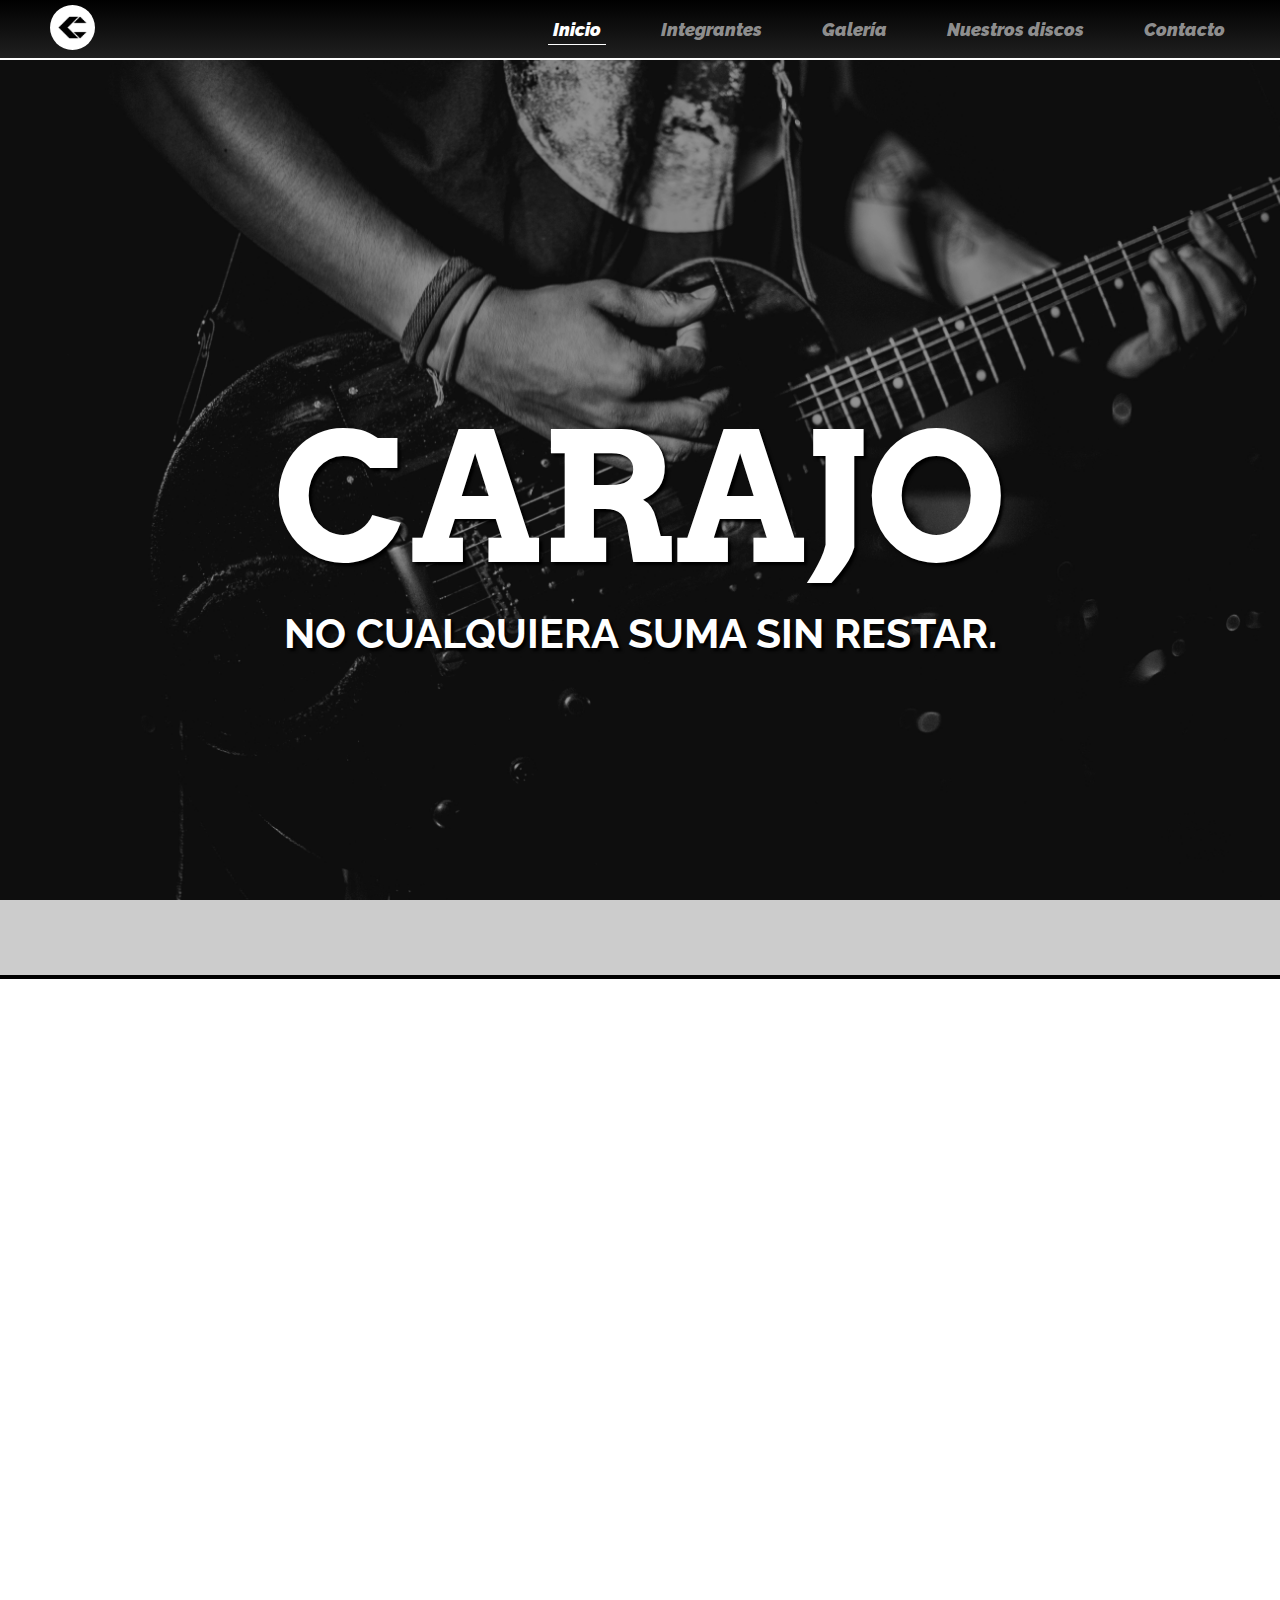
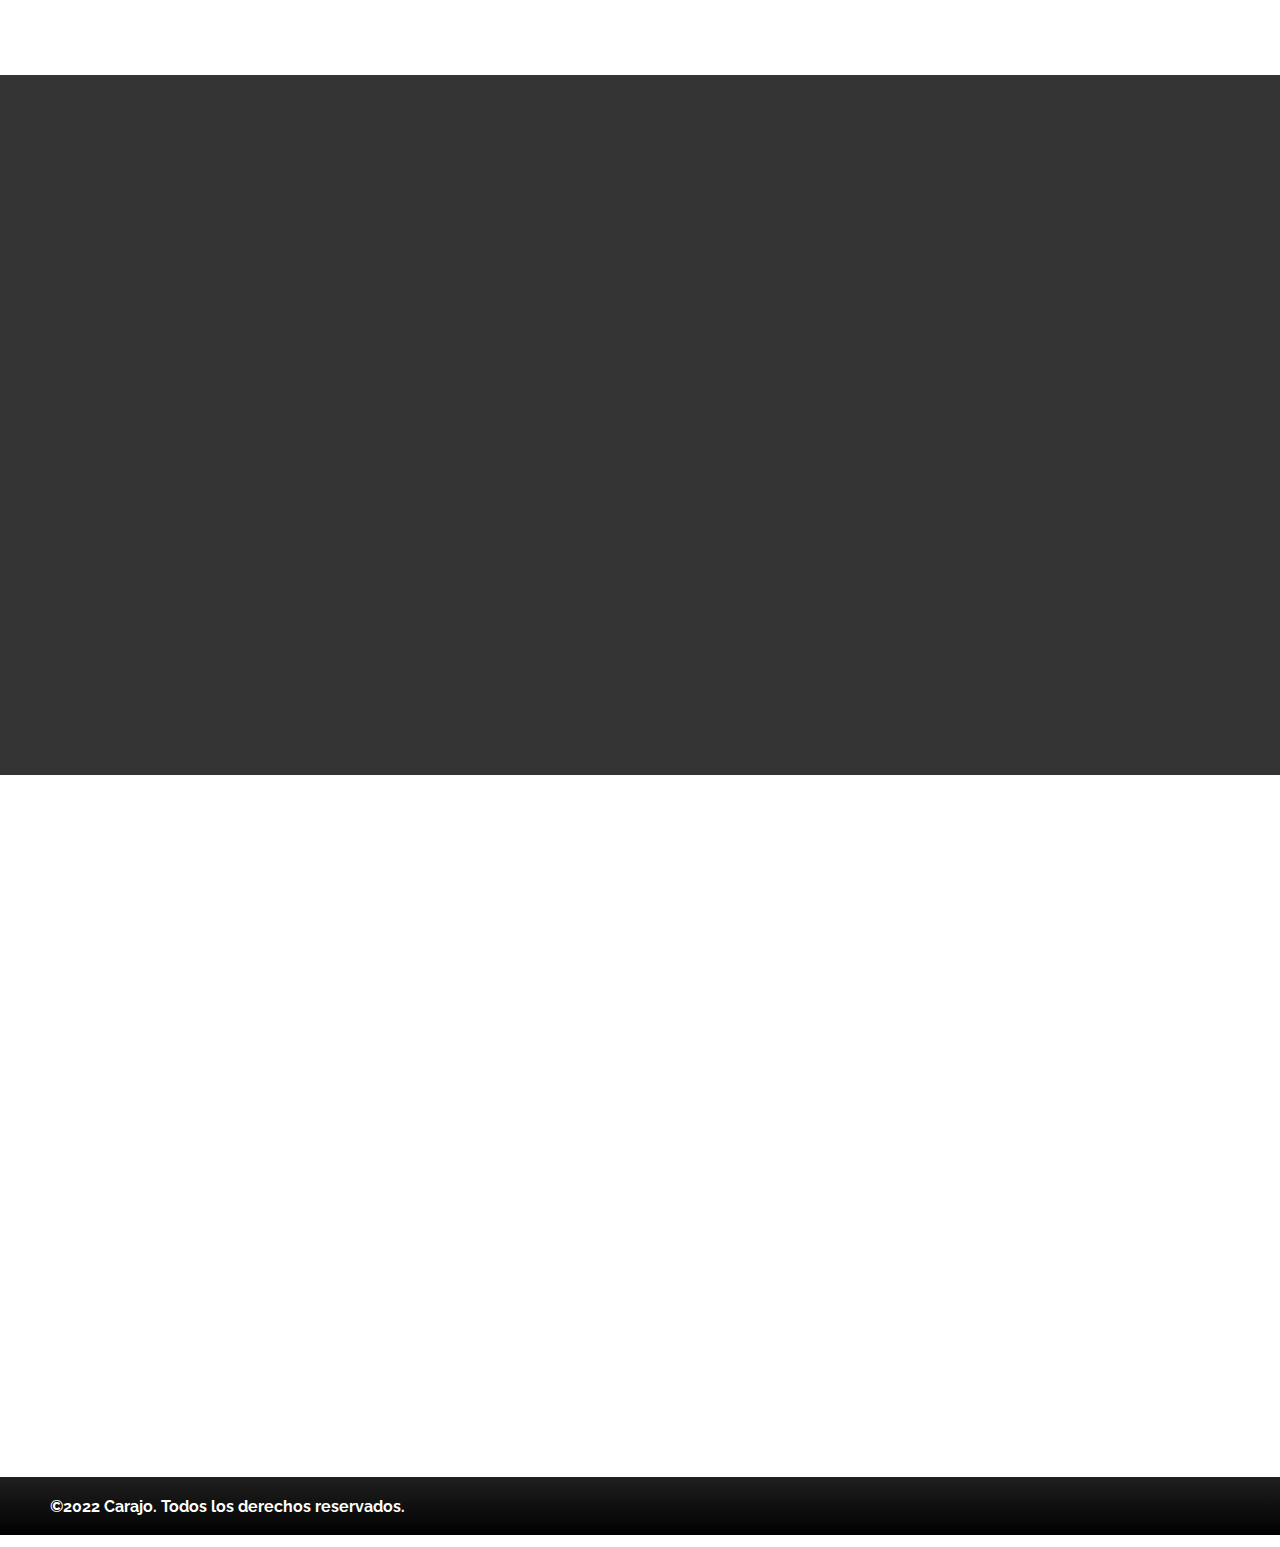
==== index.html @ 131edc38 "Agrego animaciones, transiciones, degradados y transformaciones." ====
<!DOCTYPE html>
<html lang="es">
<head>
    <meta charset="UTF-8">
    <meta http-equiv="X-UA-Compatible" content="IE=edge">
    <meta name="viewport" content="width=device-width, initial-scale=1.0">
    <title>Carajo</title>
    <link rel="shortcut icon" href="../images/carajologo.png">
    <link rel="stylesheet" href="css/estilos.css">   
    <link rel="stylesheet" href="https://cdnjs.cloudflare.com/ajax/libs/font-awesome/6.1.1/css/all.min.css" integrity="sha512-KfkfwYDsLkIlwQp6LFnl8zNdLGxu9YAA1QvwINks4PhcElQSvqcyVLLD9aMhXd13uQjoXtEKNosOWaZqXgel0g==" crossorigin="anonymous" referrerpolicy="no-referrer" /> 
    <link rel="stylesheet" href="css/animate.css">
    <link href="https://unpkg.com/aos@2.3.1/dist/aos.css" rel="stylesheet">

</head>
<body class="containerIndex">
    
        <header class="encabezadoPieDePagina">
            <div id="containerLogo">
                <a href="#"><img src="images/carajologo.png" alt="Logo de Carajo" class="carajoLogo animated animate__fadeIn"></a>
            </div>
            <nav>
                <ul class="barraNavegacion animated animate__fadeIn">
                    <li><a href="#" class="linkActive"><strong><em>Inicio</em></strong></a></li>
                    <li><a href="pages/integrantes.html"><strong><em>Integrantes</em></strong></a></li>
                    <li><a href="pages/galeria.html"><strong><em>Galería</em></strong></a></li>
                    <li><a href="pages/discos.html"><strong><em>Nuestros discos</em></strong></a></li>
                    <li><a href="pages/contacto.html"><strong><em>Contacto</em></strong></a></li>
            </ul>
        </nav>
    </header>

    <main>
        <section id="carajo">
            <article class="seccionTitulo">
                <div class=" animated animate__fadeIn">
                    <h1>CARAJO</h1>
                    <p class="textoIndex">NO CUALQUIERA SUMA SIN RESTAR.</p>
                </div>
                <div id="containerFlecha" class="animated animate__fadeIn" >
                    <a href="#seccion__quienessomos"><i class="fa-solid fa-angle-down" id="flecha"></i></a>
                </div>
            </article>
        </section>
        
        <section>
            <article class="seccionIndex" id="seccion__quienessomos">
                <div id="flex" data-aos="fade-right">
                <div id="seccion__quienessomos--texto">
                    <h2>¿Quiénes somos?</h2>
                    <p>Carajo es un power trio argentino fundado en el 2000 por Marcelo Corvalán, Andrés Vila
                        nova y Hernán Langer. La banda se definió en una primera época como punk rock/nu metal, aunque
                        posteriormente amplió su sonido hacia el groove metal.</p>
                    </div>
                    <div class="containerMasInfo" >
                        <a href="pages/integrantes.html" id="masInfo"><span>Mas info</span></a>
                    </div>
                </div>
                    <div data-aos="fade-left">
                        <img src="images/quienessomos.jpg" alt="Carajo" id="seccion__quienessomos--imagen">
                </div> 
            </article>
        </section>              
        <div>
            <section id="estilos">
                <article class="seccionIndex" id="seccion__estilos">
                    <div id="seccion__estilos--texto" data-aos="fade-left">
                        <h2 id="seccion__estilos--titulo">Estilo musical, letras e influencias</h2>
                        <p>El estilo de la banda podría etiquetarse, aunque es muy difícil hacerlo con certeza, como 
                        Nu metal, Rock alternativo, Hardcore punk, Groove metal y Metalcore. Las letras 
                        de la banda, que normalmente se fijan en la orientación espiritual, no tienen un mensaje apocalíptico 
                        ni una rebeldía sin sentido, sino que muestran la realidad tal cual es y transmiten un mensaje esperanzador 
                        de que todo puede mejorar y siempre hay una luz. Entre las influencias de la banda se encuentra a Metallica, Nirvana y Pantera.</p>
                    </div>
                        <div data-aos="fade-right">
                        <img src="images/bateria.jpg" alt="Bateria" id="seccion__estilos--imagen">
                    </div>
                </article>
            </section>
                
            <section class="ubicacion">
                <article class="seccionIndex" id="seccionUbicacion">
                    <div class="textoUbicacion" data-aos="fade-down">
                        <h2>¡Viví una experiencia en vivo inolvidable!</h2>
                        <p>Si buscas un buen plan de fin de semana, todos los sábados del año a las 21:00 hs. tocamos en Rodney Bar. ¡No te podes perder este gran show!</p>
                    </div>
                    <div data-aos="fade-up">
                        <iframe src="https://www.google.com/maps/embed?pb=!1m23!1m12!1m3!1d52552.24619219726!2d-58.48818935130541!3d-34.591126839570734!2m3!1f0!2f0!3f0!3m2!1i1024!2i768!4f13.1!4m8!3e6!4m0!4m5!1s0x95bcb5fa5cf02a1b%3A0xd3ce34a3e804404f!2sbares%20donde%20me%20toca%20rock!3m2!1d-34.5912337!2d-58.453205399999995!5e0!3m2!1ses!2sar!4v1648381453897!5m2!1ses!2sar" width="600" height="450" style="border:0;" allowfullscreen="" loading="lazy" referrerpolicy="no-referrer-when-downgrade" id="mapa"></iframe>
                    </div>
                </article>
            </section>
        </main>
        
        <footer class="encabezadoPieDePagina" id="footer">
            <div id="containerCopyright">
                <p id="copyright" class="animated animate__fadeIn">©2022 Carajo. Todos los derechos reservados.</p>
            </div>
            <div id="containerRedes" class="animated animate__fadeIn">
                <a href="https://www.youtube.com/channel/UCipSFsBnjESmkPPLBAdZ3ew" target="_blank"><i class="fa-brands fa-youtube" class="logoRedes" id="youtube"></i></a>
                <a href="https://open.spotify.com/artist/5tDdTDGy0l8rHkeLaaEyyN?si=dscbYYvmTYWB9HuBZMDvrw" target="_blank"><i class="fa-brands fa-spotify" class="logoRedes" id="spotify"></i></a>
                <a href="https://www.instagram.com/carajomusic/" target="_blank"><i class="fa-brands fa-instagram" class="logoRedes" id="instagram"></i></a>
            </div>
        </footer>

        <script src="js/wow.min.js"></script>
        <script>
            new WOW().init();
        </script>
        <script src="https://unpkg.com/aos@2.3.1/dist/aos.js"></script>
        <script>
            AOS.init();
    </script>
        <script>
            if (!window.Cypress) AOS.init({
            useClassNames: true,
            initClassName: false,
            animatedClassName: 'animated',
            });
        </script>
    </body> 
    </html>
---- css/estilos.css ----
@import url('https://fonts.googleapis.com/css2?family=Josefin+Slab:ital,wght@0,200;1,700&display=swap');
@import url('https://fonts.googleapis.com/css2?family=BIZ+UDMincho&display=swap');
@import url('https://fonts.googleapis.com/css2?family=Raleway:wght@100&family=Roboto+Condensed&display=swap');
@import url('https://fonts.googleapis.com/css2?family=Arvo&display=swap');


*{
    margin: 0;
    padding: 0;  
    scroll-behavior:smooth;  
    box-sizing: border-box;
}

body{
    background-image: url(../images/fondodepantalla.jpg);
    background-size: cover;
    background-repeat: no-repeat;
    background-attachment:fixed;
    background-position:center;
}

/*HEADER Y FOOTER*/
header{
    background-image: linear-gradient(to bottom, black, rgb(32, 32, 32));
    height: 60px;
    display: flex;
    align-items: center;
    justify-content: space-between;
    position: sticky;
    top:0px;
    list-style: none; 
    border-bottom: 2px white solid;
    z-index: 1;
}

#containerLogo{
    display: flex;
    align-items: center;
}

.carajoLogo{
    margin-left: 50px;
    width: 45px;
    background-color: white;
    border-radius:50%;
    transition: all 0.5s ease;  
}

.carajoLogo:hover{
    transform: scale(1.05);
    transition: all 0.5s ease;
}

.barraNavegacion{
    display: flex;
    margin-right: 50px;
    gap: 50px;
}

nav ul li{
    transition: all 0.5s ease;
    list-style: none;
    position: relative;
}

nav ul li::after{
    content:"";
    position: absolute;
    left: 0;
    top: 25px;
    background-color: rgb(255, 255, 255);
    transform: scaleX(0);
    transform-origin: left;
    width: 100%;
    height: 1px;
    transition: .5s transform ease-in;
}

nav ul li:hover::after{
    transform:scaleX(1);
}

nav ul li a{
    text-decoration: none;
    color: rgba(155, 155, 155, 0.924);
    font-weight: bold;
    font-size: 18px;
    text-align: center;
    transition: all 0.5s ease;
    padding: 5px;
}

.linkActive{
    color: rgb(255, 255, 255);    
}

.linkActive::after{
    content:"";
    position: absolute;
    left: 0;
    top: 25px;
    background-color: rgb(255, 255, 255);
    width: 100%;
    height: 1px;
}

nav ul li a:hover{
    color: rgb(255, 255, 255);
    transition: all 0.5s ease-in;
}

nav ul li:hover{
    transition: all 0.5s ease-in;
}

header div label:hover{
    cursor: pointer;
}

.encabezadoPieDePagina{
    text-decoration: none;
    font-family: 'Raleway', sans-serif;
    font-weight: bold;
    color: rgb(255, 255, 255);
    background-color:rgb(0, 0, 0);
}

#containerRedes{
    display: flex;  
    margin-right: 50px;
    gap: 50px;
}

footer{
    background-image: linear-gradient(to top, black, rgb(32, 32, 32));
    height: 60px;
    display: flex;
    align-items: center;
    justify-content: space-between;
    border-top: 2px solid white;
}

footer i{
    font-size: 30px;
    color: rgb(255, 255, 255);
    transition: all 0.5s ease;
}

footer i:hover{
    color: rgba(155, 155, 155, 0.924);
    transition: all 0.5s ease;
    transform: scale(1.15);
}

#copyright{
    font-weight: bold;
    margin-left: 50px;
    font-size: 16px;
}

@media only screen and (max-width:1200px){
    nav ul li a{
        font-size: 15px;
    }
    #copyright{
        font-size: 14px;
    }
}

@media only screen and (max-width:900px){
    #copyright{
        font-size: 12px;
    }
    footer i{
        font-size: 28px;
    }
}

@media only screen and (max-width:768px){
    header{
        display: flex;
        flex-direction: column;
        justify-content: space-around;
        height: 100px;
        gap:0;
        border-bottom: white solid 2px;
    }
    .carajoLogo{
        margin-top: 5px;
        margin-left:0px;
        width: 40px;
    }
    #copyright{
        margin-left: 20px;
        font-size: 10px;
    }
    footer i{
        font-size: 25px;
    }
    #containerRedes{
        margin-right: 20px;
        gap: 40px;
    }
    .barraNavegacion{
        margin-bottom: 5px;
        margin-right:0px;
        gap:20px;
        justify-content:space-between;
    }
    nav ul li a{
        font-size: 12px;
    }
}
@media only screen and (max-width:600px){
    #copyright{
        font-size: 8px;
    }
    footer i{
        font-size: 22px;
    }
    #containerRedes{
        gap:30px;
    }
}
@media only screen and (max-width:479px){
    #copyright{
        font-size: 7px;
    }
    footer i{
        font-size: 18px;
    }
    #containerRedes{
        gap:20px;
    }
    nav ul li a{
        font-size: 10px;
    }
}


/*INICIO*/

.seccionTitulo{
    height: 915px;
    display: flex;
    justify-content: center;
    align-items: center;
    gap: 240px;
    flex-direction: column;
    background-color: rgba(0, 0, 0, 0.2);
}

main section article h1{
    padding-top: 250px;
    color: rgb(255, 255, 255); 
    font-size: 180px;
    font-weight: bold;
    text-align: center;
    font-family: 'Arvo', serif;
    text-shadow: 3px 3px 3px rgb(0, 0, 0);
}

.textoIndex{
    font-family: 'Raleway', sans-serif;
    font-weight: bold;
    color: white;
    text-align: center;
    font-size: 41px;
    text-shadow: 3px 3px 3px rgb(0, 0, 0);
}

#containerFlecha{
    justify-content: center;
    display: flex;
}

#flecha{
    font-size: 50px;
    color: white;
    transition: all 0.5s ease;
    animation: efectoFlecha 1.5s ease-in infinite alternate;
}

@keyframes efectoFlecha{
    0%{
        transform: translateY(5px) scale(1);
    }
    
    100%{
        transform: translateY(17.5px) scale(1.10);
    }
}

#flecha:hover{
    transition: all 0.5s ease;
}


.seccionIndex{
    background-color: rgba(255, 255, 255, 0.8);     
    font-family: 'Raleway', sans-serif;
    font-weight: bold;
    color: rgb(0, 0, 0);
    font-size: 20px;
    height: 700px;  
}

#flex{
    gap: 20px;
    display: flex;
    flex-direction: column;
    align-items:center;
}

#seccion__quienessomos{
    border-top: solid black 4px;
    display: flex;
    flex-direction: row;
    align-items: center;
    justify-content: center;
    gap: 150px;
}


#seccion__quienessomos--imagen{
    border-radius: 40px;
    box-shadow: 10px 10px 10px rgb(0, 0, 0);
    margin: 0px;
    padding-bottom: 0px;
    width: 850px;
}

#seccion__quienessomos--texto{
    width: 400px;
    text-align: center;
    line-height: 60px;
}

#masInfo{
    text-decoration: none;
    display:inline-flex;
    justify-content: center;
    align-items: center;
    position: relative;
    width: 120px;
    height: 50px;
    background-color: black;
    color: rgb(255, 255, 255);
    border: none;
    cursor: pointer;
    transition: all ease-in-out .5s;
    border-radius: 5px;
    overflow: hidden;
    border: solid 1px black;
}

#masInfo::after{
    content: "";
    position:absolute;
    width: 100%;
    height: 60px;
    z-index: 0;
    left:-170px;
    bottom:0;
    border-bottom: 50px solid rgba(255, 255, 255, 0.8);
    border-right: 50px solid transparent;
    transition: all ease-in-out 1s;
}
#masInfo:hover::after{
    left: 0;
    transition: all ease-in-out 1s;
}

div a span{
    font-size: 20px;
    position: relative;
    z-index: 1;
    color: white;
    padding-top: 15px;
    padding-bottom: 15px;
    padding-right: 21.578px;
    padding-left: 21.578px;
    transition: all ease-in-out 1s;
}
div a span:hover{
    color: black;
    transition: all ease-in-out 1s;
}

#seccion__estilos{
    font-family: 'Raleway', sans-serif;
    color: rgb(255, 255, 255);
    background-color: rgba(0, 0, 0, 0.8);
    display: flex;
    flex-direction: row-reverse;
    justify-content: center;
    align-items: center;
    gap: 150px;
}    

#seccion__estilos--texto{
    width: 770px;
    line-height: 60px;
    text-align: justify;
    justify-content: center;
    margin: auto 0px;
}    

#seccion__estilos--imagen{
    border-radius: 40px;
    box-shadow: 10px 10px 10px rgb(255, 255, 255);
    width: 420px;     
    height: 480px;  
}  

#seccion__estilos--imagen:hover{
    transition: all 1.5s;
}


#seccionUbicacion{
    background-color: rgba(255, 255, 255, 0.8);  
    font-family: 'Raleway', sans-serif;
    color: rgb(0, 0, 0);
    line-height: 60px;
    font-size: 20px;
    display: flex;
    flex-direction: column;
    justify-content: center;
    text-align: center;
    font-weight: bold;
    gap: 20px;
    height: 700px;
}

.textoUbicacion{
    width: 1350px;
    margin:0 auto;
}

#mapa{
    border-radius: 40px;
    box-shadow: 10px 10px 10px rgb(0, 0, 0);
    width: 1000px;
    height: 420px;
    align-items: center;
}

@media only screen and (max-width:1478px){
    .seccionIndex{
        font-size: 18px;
    }
    #seccion__quienessomos{
        gap: 50px;
    }
    #seccion__quienessomos--imagen{
        width: 750px;
    }
    #seccion__quienessomos--texto{
        width: 350px;
    }
    
    #seccion__estilos{
        gap: 50px;
    }
    #seccion__estilos--texto{
        width: 700px;
    }
    #seccionUbicacion{
        font-size: 18px;
    }
    .textoUbicacion{
        width: 1200px;
    }
}
@media only screen and (max-width:1200px){
    .seccionTitulo{
        height: 800px;
    }
    #flecha{
        display: none;
    }
    #flex{
        gap:0px
    }
    main section article h1{
        font-size: 150px;
    }
    .textoIndex{
        font-size: 35px;
    }
    .seccionIndex{
        font-size: 16px;
        line-height: 50px;
        gap: 0px;
        height: 700px;
    }
    #masInfo{
        line-height: 0px;
    }
    #seccion__quienessomos{
        flex-direction: column;
        gap: 20px;
        height: 700px;
    }
    #seccion__quienessomos--imagen{
        width: 750px;
    }
    #seccion__quienessomos--texto{
        width: 900px;
    }
    #seccion__estilos--imagen{
        width: 450px;
        height: 450px;
    }
    #seccion__estilos{
        gap: 70px;
        height: 700px;
    }
    #seccion__estilos--texto{
        width:400px;
        line-height: 40px;
    }
    #seccionUbicacion{
        font-size: 16px;
        height: 700px;
    }
    #mapa{
        width: 800px;
    }
    .textoUbicacion{
        line-height: 50px;
        margin: 0 auto;
        width: 550px;
    }
}

@media only screen and (max-width:1000px){
    #flecha{
        display: none;
    }
    .seccionTitulo{
        height: 400px;
    }
    #flex{
        gap:0px
    }
    main section article h1{
        font-size: 110px;
    }
    .textoIndex{
        font-size: 25px;
    }
    .seccionIndex{
        font-size: 15px;
        line-height: 50px;
        gap: 0px;
    }
    #masInfo{
        line-height: 0px;
    }
    #seccion__quienessomos{
        flex-direction: column;
        gap: 20px;
        height: 700px;
    }
    #seccion__quienessomos--imagen{
        width: 650px;
    }
    #seccion__quienessomos--texto{
        width: 560px;
    }
    #seccion__estilos--imagen{
        width: 500px;
        height: 360px;
        margin-bottom: 30px;
    }
    #seccion__estilos{
        flex-direction: column;
        gap: 0px;
        height: 700px;
    }
    #seccion__estilos--texto{
        line-height: 40px;
        text-align: center;
        width: 695px;
    }
    #seccionUbicacion{
        font-size: 15px;
        height: 700px;
    }
    #mapa{
        width: 700px;
    }
    .textoUbicacion{
        line-height: 50px;
        margin: 0 auto;
        width: 510px;
    }
}
@media only screen and (max-width:768px){
    #flecha{
        display: none;
    }
    #flex{
        gap:0px
    }
    .seccionTitulo{
        height: 400px;
    }
    main section article h1{
        font-size: 100px;
        padding-top: 200px;
    }
    .textoIndex{
        font-size: 22px;
    }
    .seccionIndex{
        font-size: 14px;
        gap: 0px;
    }
    #masInfo{
        line-height: 0px;
    }
    #seccion__quienessomos{
        flex-direction: column;
        gap: 20px;
        height: 700px;
    }
    #seccion__quienessomos--imagen{
        width: 550px;
    }
    #seccion__quienessomos--texto{
        width: 530px;
    }
    #seccion__estilos--imagen{
        width: 400px;
        height: 300px;
        margin-bottom: 30px;
    }
    #seccion__estilos{
        padding-top: 30px;
        flex-direction: column;
        gap: 0px;
        height: 700px;
    }
    #seccion__estilos--texto{
        text-align: center;
        width: 580px;
        line-height: 40px;
    }
    #seccionUbicacion{
        font-size: 14px;
        height: 700px;
    }
    #mapa{
        width: 550px;
    }
    .textoUbicacion{
        line-height: 50px;
        margin: 0 auto;
        width: 470px;
    }
}
@media only screen and (max-width:600px){
    #flex{
        gap:0px
    }
    .seccionTitulo{
        height: 400px;
    }
    main section article h1{
        font-size: 90px;
        padding-top: 200px;
    }
    .textoIndex{
        font-size: 20px;
    }
    .seccionIndex{
        font-size: 13px;   
        gap: 0px;
    }
    #masInfo{
        line-height: 0px;
    }
    #seccion__quienessomos{
        flex-direction: column;
        gap: 20px;
        height: 700px;
    }
    #seccion__quienessomos--imagen{
        width: 450px;
        height: 300px;
    }
    #seccion__quienessomos--texto{
        line-height: 50px;
        width: 410px;
    }
    #seccion__estilos--imagen{
        width: 400px;
        height: 300px;
        margin-bottom: 30px;
    }
    #seccion__estilos{
        padding-top: 30px;
        flex-direction: column;
        gap: 0px;
        height: 700px;
    }
    #seccion__estilos--texto{
        text-align: justify;
        width: 395px;
        line-height: 40px;
    }
    #seccion__estilos--titulo{
        text-align: center;
    }
    #seccionUbicacion{
        font-size: 13px;
        height: 700px;
    }
    #mapa{
        width: 440px;
        height: 350px;
    }
    .textoUbicacion{
        line-height: 50px;
        margin: 0 auto;
        width: 440px;
    }
}
@media only screen and (max-width:480px){
    #flex{
        gap:0px
    }
    .seccionTitulo{
        height: 400px;
    }
    main section article h1{
        font-size: 80px;
    }
    .textoIndex{
        font-size: 18px;
    }
    .seccionIndex{
        font-size: 12px;   
        gap: 0px;
    }
    #masInfo{
        line-height: 0px;
    }
    #seccion__quienessomos{
        flex-direction: column;
        gap: 20px;
        height: 700px;
    }
    #seccion__quienessomos--imagen{
        width: 370px;
    }
    #seccion__quienessomos--texto{
        line-height: 50px;
        width: 350px;
    }
    #seccion__estilos--imagen{
        width: 300px;
        height: 250px;
        margin-bottom: 30px;
    }
    #seccion__estilos{
        padding-top: 30px;
        flex-direction: column;
        gap: 0px;
        height: 700px;
    }
    #seccion__estilos--texto{
        text-align: justify;
        width: 370px;
        line-height: 35px;
    }
    #seccion__estilos--titulo{
        text-align: center;
    }
    #seccionUbicacion{
        font-size: 12px;
        height: 700px;
    }
    #mapa{
        width: 360px;
        height: 300px;
    }
    .textoUbicacion{
        line-height: 50px;
        margin: 0 auto;
        width: 340px;
    }
}
@media only screen and (max-width:390px){
    #flex{
        gap:0px
    }
    .seccionTitulo{
        height: 400px;
    }
    main section article h1{
        font-size: 70px;
        padding-top: 200px;
    }
    .textoIndex{
        font-size: 16px;
    }
    .seccionIndex{
        font-size: 11px;   
        gap: 0px;
    }
    #masInfo{
        line-height: 0px;
    }
    #seccion__quienessomos{
        flex-direction: column;
        gap: 20px;
        height: 700px;
    }
    #seccion__quienessomos--imagen{
        width: 300px;
        height: 240px;
    }
    #seccion__quienessomos--texto{
        line-height: 50px;
        width: 300px;
    }
    #seccion__estilos--imagen{
        width: 300px;
        height: 250px;
        margin-bottom: 30px;
    }
    #seccion__estilos{
        padding-top: 30px;
        flex-direction: column;
        gap: 0px;
        height: 700px;
    }
    #seccion__estilos--texto{
        text-align: justify;
        width: 310px;
        line-height: 35px;
    }
    #seccion__estilos--titulo{
        text-align: center;
    }
    #seccionUbicacion{
        font-size: 11px;
        height: 700px;
    }
    #mapa{
        width: 300px;
        height: 300px;
    }
    .textoUbicacion{
        line-height: 50px;
        margin: 0 auto;
        width: 310px;
    }
}

/*INTEGRANTES*/

#tituloIntegrantes{
    margin: 0px auto;
    color: white; 
    font-size: 30px;   
    background-color: rgba(0, 0, 0, 0.2);
    text-rendering: optimizeLegibility;
    font-weight: bold;
    text-align: center;
    font-family: 'Arvo', serif;
    width: 100%;
    padding: 70px;
    padding-top: 80px;
    border-bottom: solid black 4px;
    text-shadow: 3px 3px 3px rgb(0, 0, 0);
}

.seccionIntegrantes{
    background-color: rgba(255, 255, 255, 0.8);     
    font-family: 'BIZ UDMincho', serif;
    color: rgb(0, 0, 0);
    line-height: 60px;
    font-size: 20px;
    padding-bottom: 10px;
    padding-top: 30px;  
    font-family: 'Raleway', sans-serif;
    font-weight: bold;
    height: 600px;
    display: flex;
    justify-content: center;
    align-items: center;
    flex-direction: row-reverse;
    gap: 150px;
}

#seccionAndresVillanova{
    background-color: rgba(0, 0, 0, 0.8);
    color: white;
    padding-top: 60px;
    padding-bottom: 20px;
    display: flex;
    flex-direction: row;
    gap: 150px;
}

#marceloCorvalanTexto{
    width: 550px;
    text-align: justify;
}

#marceloCorvalanFoto{
    border-radius: 10%;
    width: 350px;
    box-shadow: 10px 10px 10px rgb(0, 0, 0);
}

#andresVillanovaTexto{
    width: 500px;
    text-align: justify;
}

#andresVillanovaFoto{
    border-radius: 10%;
    width: 450px;   
    box-shadow: 10px 10px 10px rgb(255, 255, 255);
}

#hernanLangerTexto{
    width: 550px;
    text-align: justify ;
}

#hernanLangerFoto{
    border-radius: 10%;
    width: 450px;
    box-shadow: 10px 10px 10px rgb(0, 0, 0);
}

/*GALERÍA*/

#tituloGaleria{
    color: white; 
    font-size: 100px;
    text-rendering: optimizeLegibility;
    font-weight: bold;
    text-align: center;
    font-family: 'Arvo', serif;
    padding-bottom: 0px;
    text-shadow: 3px 3px 3px rgb(0, 0, 0);
}

.textoGaleria{
    font-family: 'Raleway', sans-serif;
    font-weight: bold;
    color: white;
    text-align: center;
    align-items: center;
    font-size: 20px;
    padding-top: 0px;
    text-shadow: 3px 3px 3px rgb(0, 0, 0);
}

.seccionGaleria{
    padding-top: 30px;
    background-color: rgba(0, 0, 0, 0.2);
    display: flex;
    flex-direction: column;
}

.contenedorGaleria{
    margin: 0 auto;
    margin-top: 40px;
    margin-bottom: 40px;
    min-height: 600px;
    grid-template-columns: repeat(6,220px);
    grid-template-rows:repeat(7,200px);  
    display: grid;
    justify-content: center;
    gap: 10px;
}

.img{
    transition: all 0.75s ease;
    filter: brightness(70%);
    border: solid 2px rgb(255, 255, 255,0.8);
}

.img:hover{ 
    transition: all 0.75s ease;
    filter: brightness(100%);
    transform: scale(1.02);
}

.img1{
    grid-column: 5/7;
    grid-row: 1/3;
    background-image: url(../images/galeria1.jpg);
    background-size: cover;
    background-position: center;
    color: rgb(255, 0, 225);
}

.img2{
    background-image: url(../images/galeria8.jpg);
    grid-row: 1/2;
    grid-column: 3/5;
    background-size: cover;
    background-position: center;
    color: rgb(255, 0, 225);
}
.img3{
    grid-row: 4/6;
    grid-column: 1/4;
    background-image: url(../images/galeria9.jpg.jpg);
    background-size: cover;
    background-position: center;
    color: rgb(255, 0, 225);
}
.img4{
    background-image: url(../images/galeria6.jpg);
    grid-row: 4/6;
    grid-column: 5/7;
    background-size: cover;
    background-position: center;
    color: rgb(255, 0, 225);
}
.img5{
    background-image: url(../images/galeria7.jpg);
    grid-row: 1/3;
    grid-column: 1/3;
    background-size: cover;
    background-position: center;
    color: rgb(255, 0, 225);
}
.img6{
    background-image: url(../images/galeria3.jpg);  
    grid-row: 3/4;
    grid-column: 1/3;
    background-size: cover;
    color: rgb(255, 0, 225);
    background-position:center; 
}
.img7{
    background-image: url(../images/galeria11.jpg);
    grid-row: 4/6;
    grid-column: 4/5;    
    color: rgb(255, 0, 225);
    background-size: cover;
    background-position: center;
}
.img8{
    background-image: url(../images/galeria5.jpg);
    grid-row: 2/4;
    grid-column: 3/5;    
    background-size: cover;
    background-position: center;
    color: rgb(255, 0, 225);
}
.img9{
    background-image: url(../images/galeria4.jpg);
    grid-row: 6/8;
    grid-column: 1/3;    
    background-size: cover;
    background-position: center;
    color: rgb(255, 0, 225);
}
.img10{
    color: rgb(255, 0, 225);
    background-image: url(../images/galeria10.jpg);
    grid-row: 3/4;
    grid-column: 5/7;    
    background-size: cover;
    background-position: center;
}
.img11{
    color: rgb(255, 0, 225);
    background-image: url(../images/galeria12.jpg);
    grid-row: 6/8;
    grid-column: 4/7;    
    background-size: cover;
    background-position: center;
}
.img12{
    color: rgb(255, 0, 225);
    background-image: url(../images/galeria13.jpg);
    grid-row: 6/8;
    grid-column:3/4;    
    background-size: cover;
    background-position: center;
}

@media only screen and (max-width:1412px){
    .contenedorGaleria{
        grid-template-columns: repeat(6,180px);
        grid-template-rows:repeat(7 ,150px);  
    }

}

@media only screen and (max-width:1200px){
    .contenedorGaleria{
        grid-template-columns: repeat(4,200px);
        grid-template-rows:repeat(11,160px);  
    }
    #tituloGaleria{
        font-size: 90px;
    }
    
    .textoGaleria{
        font-size: 17px;
    }

    .img1{
        grid-row: 10/12;
        grid-column: 1/3;
        background-color: aqua;
        background-image: url(../images/galeria1.jpg);
        background-size: cover;
        background-position: center;
        color: rgb(255, 0, 225);
    }
    
    .img2{
        background-image: url(../images/galeria8.jpg);
        grid-row: 1/2;
        grid-column: 3/5;
        background-size: cover;
        background-position: center;
        color: rgb(255, 0, 225);
    }
    .img3{
        grid-row: 4/6;
        grid-column: 1/5;
        background-image: url(../images/galeria9.jpg.jpg);
        background-size: cover;
        background-position: center;
        color: rgb(255, 0, 225);
    }
    .img4{
        background-image: url(../images/galeria6.jpg);
        grid-row: 10/12;
        grid-column: 3/5;
        background-size: cover;
        background-position: center;
        color: rgb(255, 0, 225);
    }
    .img5{
        background-image: url(../images/galeria7.jpg);
        grid-row: 1/3;
        grid-column: 1/3;
        background-size: cover;
        background-position: center;
        color: rgb(255, 0, 225);
    }
    .img6{
        background-image: url(../images/galeria3.jpg);  
        grid-row: 3/4;
        grid-column: 1/3;
        background-size: cover;
        color: rgb(255, 0, 225);
        background-position:center; 
    }
    .img7{
        background-image: url(../images/galeria11.jpg);
        grid-row: 8/10;
        grid-column: 4/5;    
        color: rgb(255, 0, 225);
        background-size: cover;
        background-position: center;
    }
    .img8{
        background-image: url(../images/galeria5.jpg);
        grid-row: 2/4;
        grid-column: 3/5;    
        background-size: cover;
        background-position: center;
        color: rgb(255, 0, 225);
    }
    .img9{
        background-image: url(../images/galeria4.jpg);
        grid-row: 8/10;
        grid-column: 2/4;    
        background-size: cover;
        background-position: center;
        color: rgb(255, 0, 225);
    }
    .img10{
        color: rgb(255, 0, 225);
        background-image: url(../images/galeria10.jpg);
        grid-row: 6/8;
        grid-column: 1/3;    
        background-size: cover;
        background-position: center;
    }
    .img11{
        color: rgb(255, 0, 225);
        background-image: url(../images/galeria12.jpg);
        grid-row: 6/8;
        grid-column: 3/5;    
        background-size: cover;
        background-position: center;
    }
    .img12{
        color: rgb(255, 0, 225);
        background-image: url(../images/galeria13.jpg);
        grid-row: 8/10;
        grid-column:1/2;    
        background-size: cover;
        background-position: center;
    }

}

@media only screen and (max-width:900px){
    .contenedorGaleria{
        grid-template-columns: repeat(4,180px);
        grid-template-rows:repeat(11,150px);  
        margin-left:30px;
        margin-right: 30px;
    }
    #tituloGaleria{
        font-size: 80px;
    }
    
    .textoGaleria{
        font-size: 15px;
    }
}

@media only screen and (max-width:768px){
    .contenedorGaleria{
        grid-template-columns: repeat(3,200px);
        grid-template-rows:repeat(11,160px);  
        margin-bottom: 30px;
        margin-top: 30px;
    }
    #tituloGaleria{
        font-size: 70px;
    }
    
    .textoGaleria{
        font-size: 14px;
    }

    .img1{
        grid-row: 10/12;
        grid-column: 3/4;
        background-color: aqua;
        background-image: url(../images/galeria1.jpg);
        background-size: cover;
        background-position: center;
        color: rgb(255, 0, 225);
    }
    
    .img2{
        background-image: url(../images/galeria8.jpg);
        grid-row: 1/2;
        grid-column: 3/5;
        background-size: cover;
        background-position: center;
        color: rgb(255, 0, 225);
    }
    .img3{
        grid-row: 4/6;
        grid-column: 2/5;
        background-image: url(../images/galeria9.jpg.jpg);
        background-size: cover;
        background-position: center;
        color: rgb(255, 0, 225);
    }
    .img4{
        background-image: url(../images/galeria6.jpg);
        grid-row: 10/12;
        grid-column: 1/3;
        background-size: cover;
        background-position: center;
        color: rgb(255, 0, 225);
    }
    .img5{
        background-image: url(../images/galeria7.jpg);
        grid-row: 1/3;
        grid-column: 1/3;
        background-size: cover;
        background-position: center;
        color: rgb(255, 0, 225);
    }
    .img6{
        background-image: url(../images/galeria3.jpg);  
        grid-row: 3/4;
        grid-column: 1/3;
        background-size: cover;
        color: rgb(255, 0, 225);
        background-position:center; 
    }
    .img7{
        background-image: url(../images/galeria11.jpg);
        grid-row: 4/6;
        grid-column: 1/2;    
        color: rgb(255, 0, 225);
        background-size: cover;
        background-position: center;
    }
    .img8{
        background-image: url(../images/galeria5.jpg);
        grid-row: 2/4;
        grid-column: 3/5;    
        background-size: cover;
        background-position: center;
        color: rgb(255, 0, 225);
    }
    .img9{
        background-image: url(../images/galeria4.jpg);
        grid-row: 8/10;
        grid-column: 2/4;    
        background-size: cover;
        background-position: center;
        color: rgb(255, 0, 225);
    }
    .img10{
        color: rgb(255, 0, 225);
        background-image: url(../images/galeria10.jpg);
        grid-row: 6/8;
        grid-column: 1/3;    
        background-size: cover;
        background-position: center;
    }
    .img11{
        color: rgb(255, 0, 225);
        background-image: url(../images/galeria12.jpg);
        grid-row: 6/8;
        grid-column: 3/5;    
        background-size: cover;
        background-position: center;
    }
    .img12{
        color: rgb(255, 0, 225);
        background-image: url(../images/galeria13.jpg);
        grid-row: 8/10;
        grid-column:1/2;    
        background-size: cover;
        background-position: center;
    }

}

@media only screen and (max-width:646px){
    .contenedorGaleria{
        grid-template-columns: repeat(2,280px);
        grid-template-rows:repeat(18,180px);  
        margin-top: 20px;
        margin-bottom:20px;
    }
    #tituloGaleria{
        font-size: 60px;
    }
    
    .textoGaleria{
        font-size: 12px;
    }

    .img1{
        grid-row: 14/16;
        grid-column: 1/3;
        background-color: aqua;
        background-image: url(../images/galeria1.jpg);
        background-size: cover;
        background-position: center;
        color: rgb(255, 0, 225);
    }
    
    .img2{
        background-image: url(../images/galeria8.jpg);
        grid-row: 16/17;
        grid-column: 1/3;
        background-size: cover;
        background-position: center;
        color: rgb(255, 0, 225);
    }
    .img3{
        grid-row: 4/6;
        grid-column: 1/3;
        background-image: url(../images/galeria9.jpg.jpg);
        background-size: cover;
        background-position: center;
        color: rgb(255, 0, 225);
    }
    .img4{
        background-image: url(../images/galeria6.jpg);
        grid-row: 10/12;
        grid-column: 1/3;
        background-size: cover;
        background-position: center;
        color: rgb(255, 0, 225);
    }
    .img5{
        background-image: url(../images/galeria7.jpg);
        grid-row: 1/3;
        grid-column: 1/3;
        background-size: cover;
        background-position: center;
        color: rgb(255, 0, 225);
    }
    .img6{
        background-image: url(../images/galeria3.jpg);  
        grid-row: 3/4;
        grid-column: 1/3;
        background-size: cover;
        color: rgb(255, 0, 225);
        background-position:center; 
    }
    .img7{
        background-image: url(../images/galeria11.jpg);
        grid-row: 12/14;
        grid-column: 1/2;    
        color: rgb(255, 0, 225);
        background-size: cover;
        background-position: center;
    }
    .img8{
        background-image: url(../images/galeria5.jpg);
        grid-row: 12/14;
        grid-column: 2/3;    
        background-size: cover;
        background-position: center;
        color: rgb(255, 0, 225);
    }
    .img9{
        background-image: url(../images/galeria4.jpg);
        grid-row: 8/10;
        grid-column: 2/3;    
        background-size: cover;
        background-position: center;
        color: rgb(255, 0, 225);
    }
    .img10{
        color: rgb(255, 0, 225);
        background-image: url(../images/galeria10.jpg);
        grid-row: 17/19;
        grid-column: 1/3;    
        background-size: cover;
        background-position: center;
    }
    .img11{
        color: rgb(255, 0, 225);
        background-image: url(../images/galeria12.jpg);
        grid-row: 6/8;
        grid-column: 1/3;    
        background-size: cover;
        background-position: center;
    }
    .img12{
        color: rgb(255, 0, 225);
        background-image: url(../images/galeria13.jpg);
        grid-row: 8/10;
        grid-column:1/2;    
        background-size: cover;
        background-position: center;
    }
}

@media only screen and (max-width:600px){
    .contenedorGaleria{
        grid-template-columns: repeat(2,225px);
        grid-template-rows:repeat(18,150px);  
        margin-bottom: 20px;
        margin-top: 20px;
    }
    #tituloGaleria{
        font-size: 50px;
    }
    
    .textoGaleria{
        font-size: 10px;
    }
}

@media only screen and (max-width:479px){
    .contenedorGaleria{
        grid-template-columns: repeat(2,190px);
        grid-template-rows:repeat(18,135px);  
        padding-bottom: 0px;
        padding-top: 0px;
    }
    #tituloGaleria{
        font-size: 45px;
    }
    
    .textoGaleria{
        font-size: 9px;
    }
}
@media only screen and (max-width:400px){
    .contenedorGaleria{
        grid-template-columns: repeat(2,170px);
        grid-template-rows:repeat(18,110px);  
        padding-bottom:0px;
        padding-top: 0px;
    }
    #tituloGaleria{
        font-size: 40px;
    }
    
    .textoGaleria{
        font-size: 8px;
    }
}

@media only screen and (max-width:359px){
    .contenedorGaleria{
        grid-template-columns: repeat(2,150px);
        grid-template-rows:repeat(18,90px);  
        padding-bottom:0px;
        padding-top: 0px;
    }
    }




/*NUESTROS DISCOS*/
#tituloDiscos{
    color: white; 
    font-size: 60px;
    text-rendering: optimizeLegibility;
    font-weight: bold;
    text-align: center;
    text-shadow: 3px 3px 3px rgb(0, 0, 0);
    font-family: 'Arvo', serif;
    padding-top: 80px;
    padding-bottom: 60px;
    background-color: rgba(0, 0, 0, 0.2);
}

#seccionDiscos{
    display: flex;
    justify-content: center;
    background-color: rgba(0, 0, 0, 0.2);
    padding-bottom: 50px;
}

main section article table{
    background-color: rgba(255, 255, 255, 0.8);
    border: solid;
    width:55%;
    border-radius: 10px;
    box-shadow: 3px 3px 3px rgb(0, 0, 0);
    text-align: center;
    color: rgb(0, 0, 0);
    font-family: 'Raleway', sans-serif;
    font-weight: bold;
}

main section article table ul{
    list-style: circle;
    padding-left: 100px;
    padding-right: 30px;
    }
main section article table ul li{
        list-style: circle;
    padding-top: 15px;
}

.canciones1{
    width: 450px;
}
    
.columna3{
    height: 200px;  
    background-color: rgba(255, 255, 255, 0.452);
    font-size: 18px;
    transition: all 0.5s ease;
}

.columnas2{
    height: 200px;
    font-size: 18px;
    transition: all 0.5s ease;
}

.columna1{
    height: 100px;
    background-color: rgb(0, 0, 0);
    color: white;
    font-size: 22px;
}

.columna3:hover, .columnas2:hover{
    background-color: rgba(0, 0, 0, 0.8);
    color: white;
    transition: all 0.5s ease;
}

.columna:hover{
    height: 250px;
    font-size: 20px;
}

/* CONTACTO */

.seccionContacto{
    padding-bottom: 40px;
    background-color: rgba(0, 0, 0, 0.2);
}

.tituloContacto{
    padding-top:50px;
    display: flex;
    justify-content: center;
    font-size: 80px;
    color: rgb(255, 255, 255);
    text-shadow: 3px 3px 3px rgb(0, 0, 0);
}   

#containerForm{
    display: flex;
    justify-content: center;
}

main section article form{
    display: flex;
    flex-direction: column;
    width: 50%;
    margin-top: 40px;
    width: 900px;
    text-align: center;
    color: white;
    font-family: 'Raleway', sans-serif; 
    background-color: white;
    box-shadow: 10px 10px 10px black;
    border-radius:10px;
}

.form__label, .form__select{
    display: flex;
    padding-left: 70px;
    color: rgb(0, 0, 0);
    font-weight: bold;
    padding-top: 20px;
    font-size: 30px;
}

.form__input, .form__textarea{
    font-family: 'Raleway', sans-serif; 
    font-weight: bold;
    margin: 30px;
    padding-left: 10px;
    padding-bottom: 10px;
    padding-top: 10px;
    width: 80%;
    font-size: 20px;
    background-color: rgb(0, 0, 0);
    border: none;
    color: rgba(255, 255, 255);
    border-radius: 5px;
    outline: none;
    transition: all 0.5s ease-in;
}

.form__input{
    height: 50px;
}
.form__input:focus,.form__select:focus,.form__textarea:focus{
    background-color: rgb(255, 255, 255);
    border: 1px black solid;
    color: black;
    transition: all 0.25s ease-in;
}

.form__select{
    transition: all 0.25s ease-in;
    font-size: 16px;
    background: rgb(0, 0, 0);
    border: none;
    color: white;
    border-radius: 5px;    
    outline: none;
    cursor: pointer;
    padding: 5px;
    width: 150px;
}

#container__sexo{   
    gap: 20px;
    align-items: center;
    margin-top: 35px;
    display: flex;
    flex-direction: row;
    align-items: center;
    padding-left: 70px;
}

#form__sexo{
    font-size: 30px;
    color: rgb(0, 0, 0);
    font-weight: bold;
}

#form__label--mail{
    margin-top: 45px;
}

.form__textarea{
    height: 120px;
    resize:none;
    font-size: 16px;
    border-radius: 5px;
    outline: none;
}

#container__checkbox{
    display: flex;
    flex-direction: row;
    align-items: center;
    gap: 20px;
    margin-top: 10px;
    margin-bottom: 20px;
}

.form__label--checkbox{
    margin-left: 70px;
    color: rgb(0, 0, 0);
    font-weight: bold;
    outline: none;
    font-size: 16px;
}

#containerBotones{
    display: flex;
    justify-content: center;
    gap: 30px;
    margin-top: 20px;
}

.form__input--reset, .form__input--submit{
    font-family: 'Raleway', sans-serif;
    font-weight: bold;
    cursor: pointer;
    font-size: 18px;
    padding: 20px 70px;
    background-color: rgb(0, 0, 0);
    border-radius: 5px;
    color: white;
    border: none;
    outline: none;
    transition: all 0.5s ease-in;
    margin-bottom: 30px;
    border: 1px black solid;
}

.form__input--reset:hover, .form__input--submit:hover{
    color: rgb(0, 0, 0);
    border: 1px black solid;
    background-color: rgb(255, 255, 255);
    transition: all 0.5s ease-in;
}

@media only screen and (max-width:1200px){

    main section article form{
        width: 850px;
    }

    .tituloContacto{
        font-size: 70px;
    }
    #container__sexo{
        padding-left: 70px;
    }
    #form__sexo{
        font-size: 26px;
    }
    .form__label{
        padding-left: 70px;
        font-size: 26px;
    }
    .form__label--checkbox{
        margin-left: 70px;
        font-size: 14px;    
    }
    .form__select{
        font-size: 14px;
        text-align: center;
    }
    .form__input{
        height: 40px;
        font-size:16px ;
    }
    .form__textarea{
        padding-right: 8px;
        height: 96px;
        font-size: 14px;
    }
    .form__input--reset, .form__input--submit{
        padding: 18px 40px;
        font-size: 18px;
    }
}

@media only screen and (max-width:900px){

    main section article form{
        width: 700px;
    }

    .tituloContacto{
        font-size: 60px;
    }
    #container__sexo{
        padding-left: 51px;
    }
    #form__sexo{
        font-size: 22px;
    }
    .form__label{
        padding-left: 51px;
        font-size: 22px;
    }
    .form__label--checkbox{
        margin-left: 50px;
        font-size: 10px;    
    }
    .form__select{
        font-size: 10px;
    }
    .form__input{
        height: 40px;
        font-size:14px ;
    }
    .form__textarea{
        padding-right: 8px;
        height: 96px;
        font-size: 12px;
    }
    #containerBotones{
        gap: 25px;
    }
    .form__input--reset, .form__input--submit{
        padding: 18px 20px;
        font-size: 15px;
    }
}

@media only screen and (max-width:768px){
    main section article form{
        width: 580px;
    }

    .tituloContacto{
        padding-top: 40px;
        font-size: 50px;
    }
    #container__sexo{
        padding-left: 45px;
    }
    #form__sexo{
        font-size: 18px;
    }
    .form__label{
        padding-left: 45px;
        font-size: 18px;
    }
    .form__label--checkbox{
        margin-left: 45px;
        font-size: 11px;    
    }

    .form__select{
        font-size: 11px;
    }
    .form__input{
        height: 40px;
        font-size:13px;
    }
    .form__textarea{
        padding-right: 8px;
        height: 96px;
        font-size: 11px;
    }
    .form__input--reset, .form__input--submit{
        padding: 14px 18px;
        font-size: 12px;
    }
    #containerBotones{
        gap:20px;
    }
}
@media only screen and (max-width:600px){

    .seccionContacto{
        padding-bottom: 30px;
    }

    main section article form{
        width: 470px;
    }

    .tituloContacto{
        padding-top: 40px;
        font-size: 40px;
    }
    #container__sexo{
        padding-left: 35px;
    }
    #form__sexo{
        font-size: 14px;
    }
    .form__label{
        padding-left: 35px;
        font-size: 14px;
    }
    .form__label--checkbox{
        margin-left: 35px;
        font-size: 9px;    
    }

    .form__select{
        font-size: 9px;
    }
    .form__input{
        height: 30px;
        font-size:11px;
    }
    .form__textarea{
        padding-right: 8px;
        height: 90px;
        font-size: 11px;
    }
    .form__input--reset, .form__input--submit{
        padding: 12px 16px;
        font-size: 10px;
    }
}
@media only screen and (max-width:480px){

    .seccionContacto{
        padding-bottom: 20px;
    }


    main section article form{
        width: 380px;
    }

    .tituloContacto{
        padding-top: 40px;
        font-size: 34px;
    }
    #container__sexo{
        padding-left: 30px;
    }
    #form__sexo{
        font-size: 13px;
    }
    .form__label{
        padding-left: 30px;
        font-size: 13px;
    }
    .form__label--checkbox{
        margin-left: 35px;
        font-size: 9px;    
    }

    .form__select{
        font-size: 8px;
    }
    .form__input{
        height: 30px;
        font-size:11px;
    }
    .form__textarea{
        padding-right: 8px;
        height: 90px;
        font-size: 10px;
    }
    .form__input--reset, .form__input--submit{
        padding: 12px 16px;
        font-size: 8px;
    }
}
@media only screen and (max-width:400px){
    .seccionContacto{
        padding-bottom: 20px;
    }

    main section article form{
        width: 310px;
    }

    .tituloContacto{
        padding-top: 40px;
        font-size: 30px;
    }
    #container__sexo{
        padding-left: 20px;
    }
    #form__sexo{
        font-size: 12px;
    }
    .form__label{
        padding-left: 20px;
        font-size: 12px;
    }
    .form__label--checkbox{
        margin-left: 20px;
        font-size: 9px;    
    }

    .form__select{
        font-size: 7px;
    }
    .form__input{
        height: 30px;
        font-size:10px;
    }
    .form__textarea{
        padding-right: 8px;
        height: 90px;
        font-size: 9px;
    }
    .form__input--reset, .form__input--submit{
        padding: 12px 16px;
        font-size: 8px;
    }
}
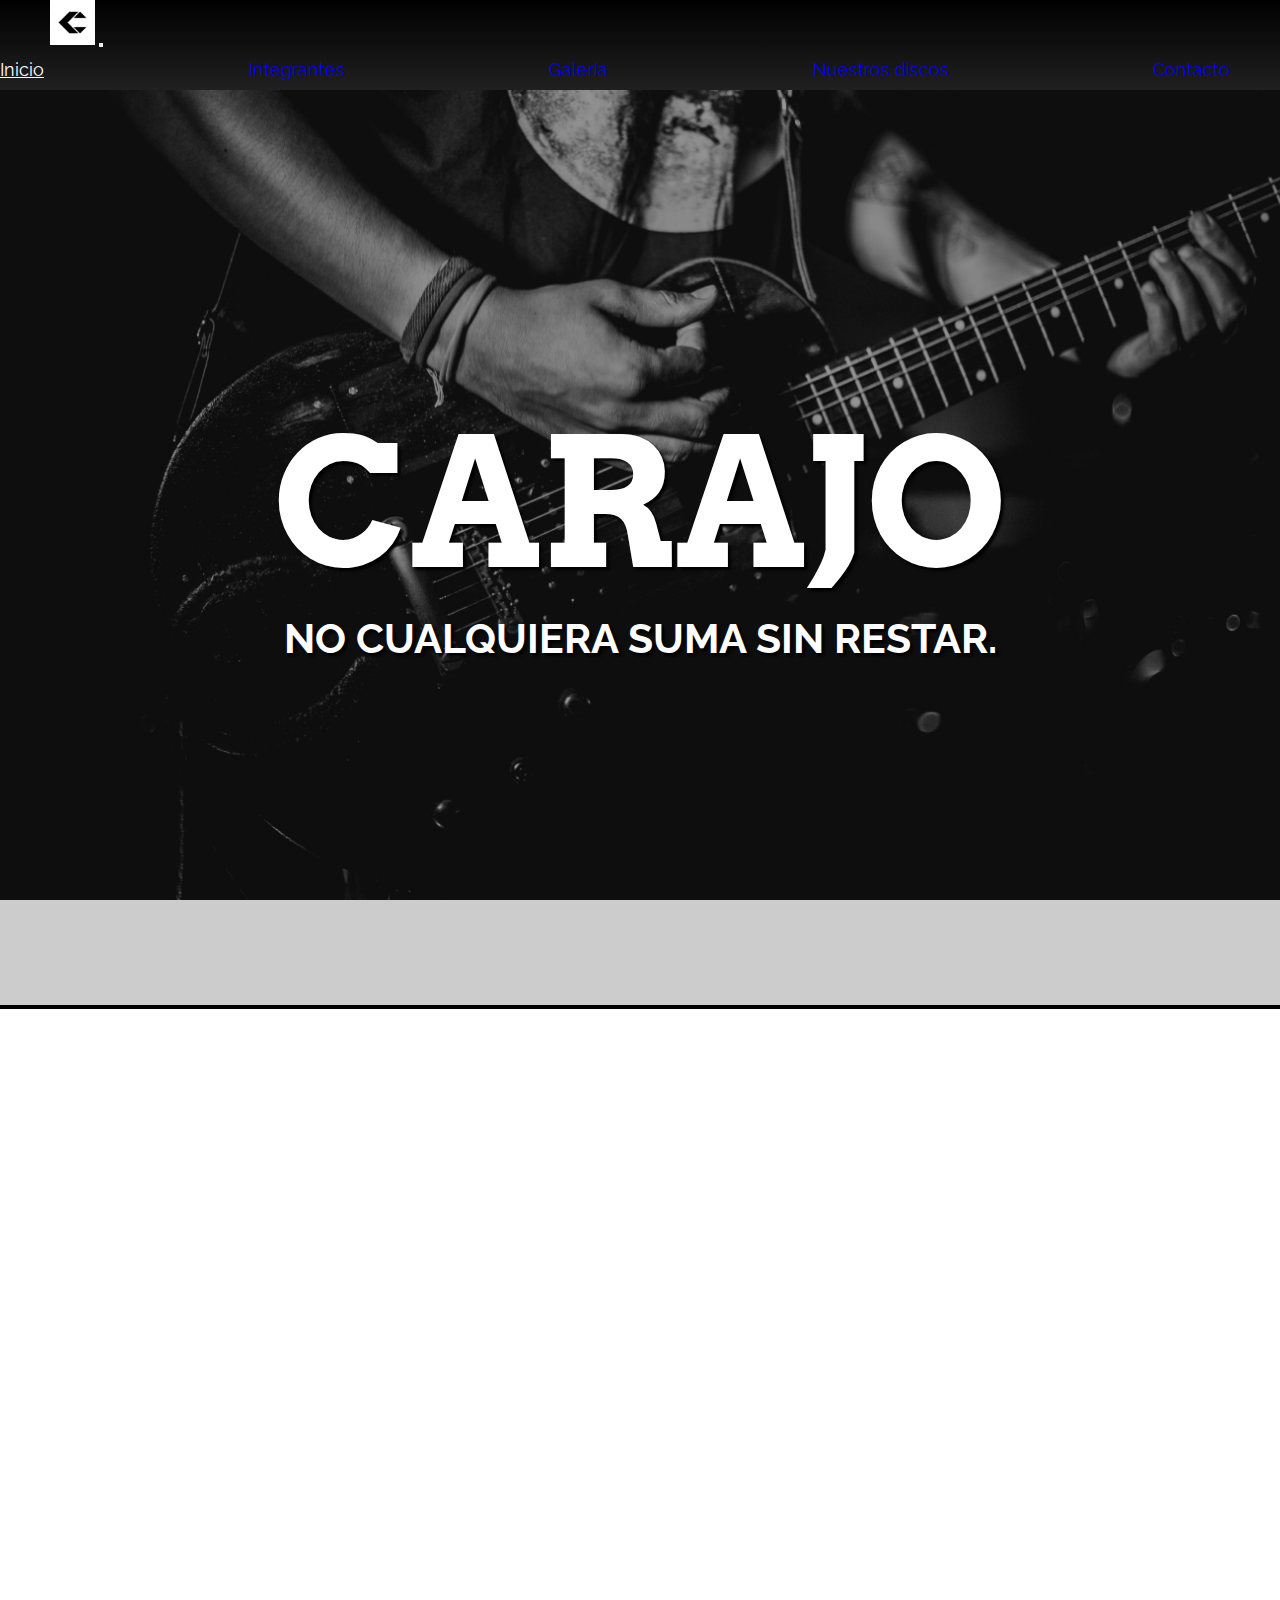
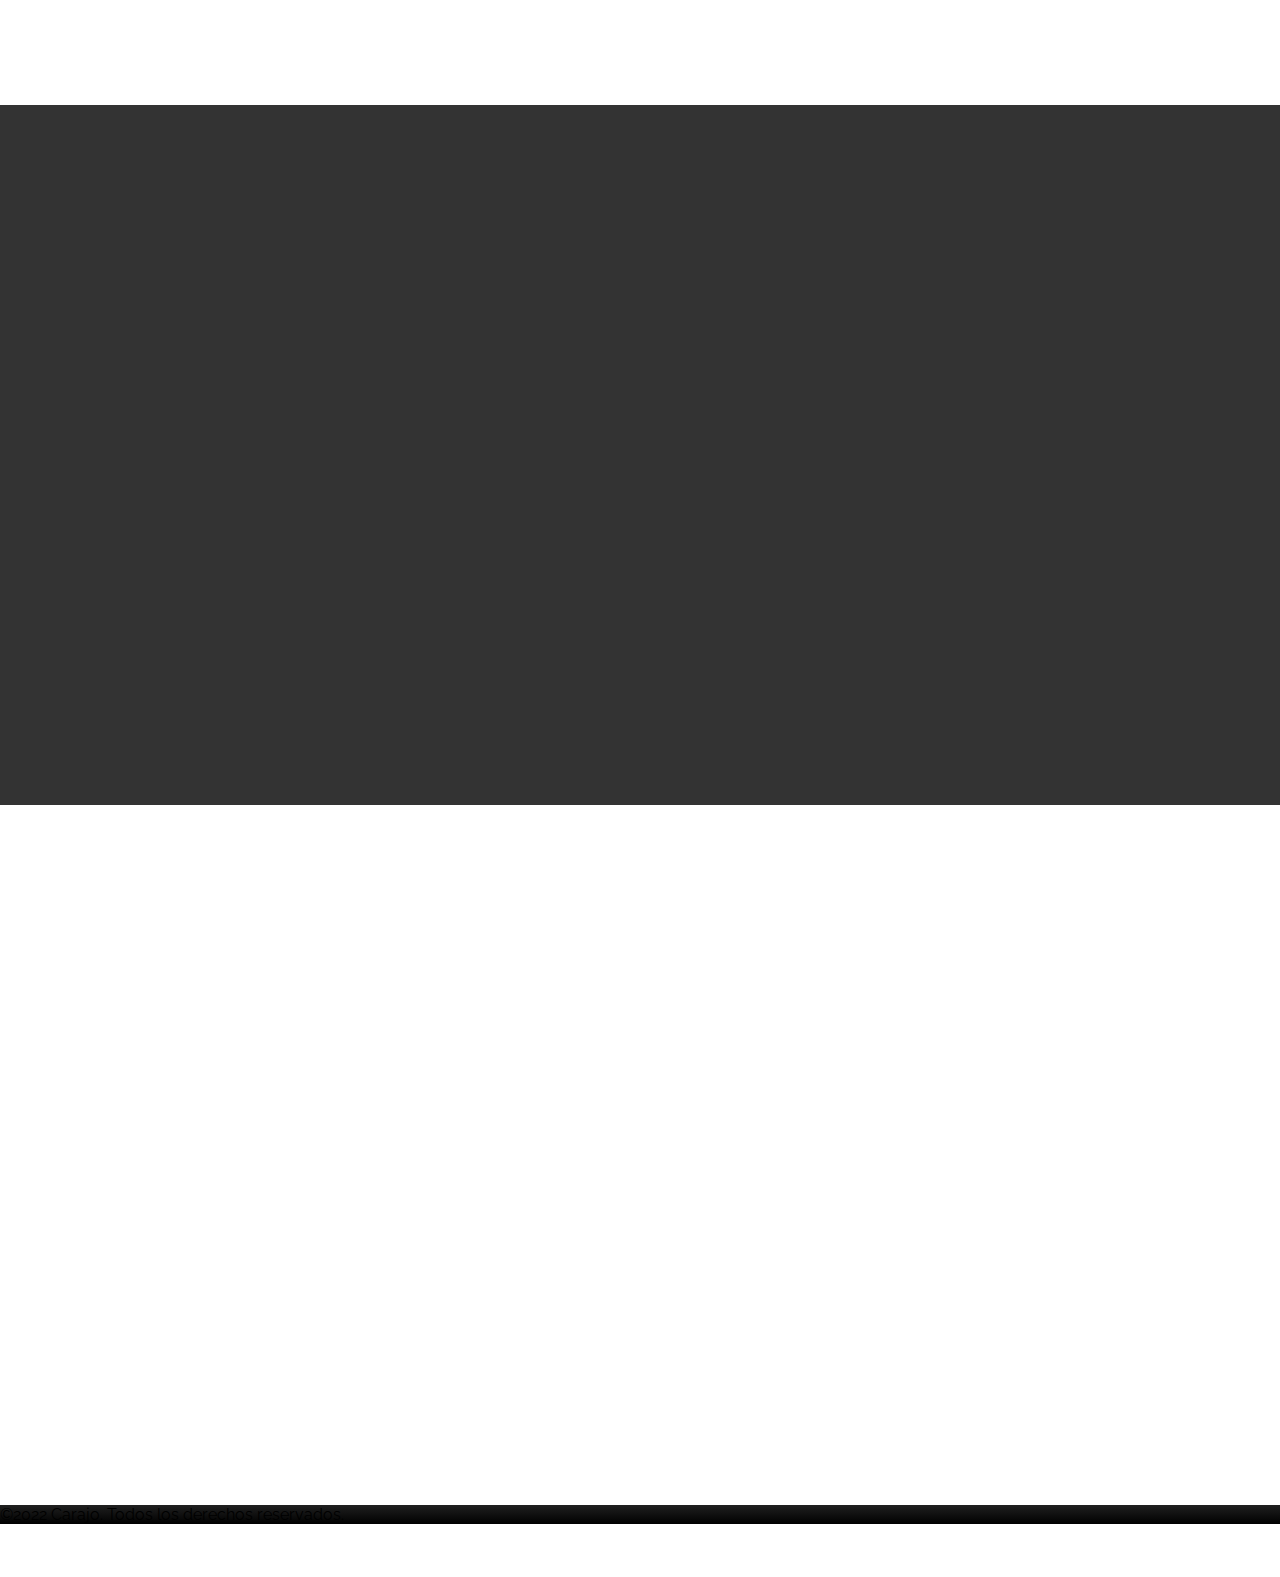
==== commit 4091ec22: "Agrego bootstrap al sitio web" ====
--- a/index.html
+++ b/index.html
@@ -1,35 +1,55 @@
 <!DOCTYPE html>
 <html lang="es">
-<head>
-    <meta charset="UTF-8">
-    <meta http-equiv="X-UA-Compatible" content="IE=edge">
-    <meta name="viewport" content="width=device-width, initial-scale=1.0">
-    <title>Carajo</title>
-    <link rel="shortcut icon" href="../images/carajologo.png">
-    <link rel="stylesheet" href="css/estilos.css">   
-    <link rel="stylesheet" href="https://cdnjs.cloudflare.com/ajax/libs/font-awesome/6.1.1/css/all.min.css" integrity="sha512-KfkfwYDsLkIlwQp6LFnl8zNdLGxu9YAA1QvwINks4PhcElQSvqcyVLLD9aMhXd13uQjoXtEKNosOWaZqXgel0g==" crossorigin="anonymous" referrerpolicy="no-referrer" /> 
-    <link rel="stylesheet" href="css/animate.css">
-    <link href="https://unpkg.com/aos@2.3.1/dist/aos.css" rel="stylesheet">
+    <head>
+        <meta charset="UTF-8">
+        <meta http-equiv="X-UA-Compatible" content="IE=edge">
+        <meta name="viewport" content="width=device-width, initial-scale=1.0">
+        <title>Carajo</title>
+        <link rel="shortcut icon" href="images/carajologo.png">
+        <link rel="stylesheet" href="css/estilos.css">   
+        <link rel="stylesheet" href="https://cdnjs.cloudflare.com/ajax/libs/font-awesome/6.1.1/css/all.min.css" integrity="sha512-KfkfwYDsLkIlwQp6LFnl8zNdLGxu9YAA1QvwINks4PhcElQSvqcyVLLD9aMhXd13uQjoXtEKNosOWaZqXgel0g==" crossorigin="anonymous" referrerpolicy="no-referrer" /> 
+        <link href="https://unpkg.com/aos@2.3.1/dist/aos.css" rel="stylesheet">
+        <link rel="stylesheet" href="https://cdn.jsdelivr.net/npm/bootstrap@4.6.1/dist/css/bootstrap.min.css" integrity="sha384-zCbKRCUGaJDkqS1kPbPd7TveP5iyJE0EjAuZQTgFLD2ylzuqKfdKlfG/eSrtxUkn" crossorigin="anonymous">
+        <link rel="stylesheet" href="css/animate.css">
+    </head>
+    <body class="containerIndex">
+        <main>
+            <header class="sticky-top border border-white border-top-0 border-right-0 border-left-0 encabezadoPieDePagina">
+                <nav class="navbar navbar-expand-md navbar-dark p-0">
+                    <a class="navbar-brand" href="#"><img src="images/carajologo.png" width="45px" height="45px" class="rounded-circle" alt="Logo Carajo"></a>
+                    <button class="navbar-toggler" data-toggle="collapse" data-target="#collapse_target">
+                    <i class="fa-solid fa-bars"></i>
+                    </button>
+                    <div class="collapse navbar-collapse text-center" id="collapse_target">
+                        <ul class="navbar-nav ml-auto font-weight-bold">
+                            <li class="nav-item"><a href="#" class="nav-link active">Inicio</a></li>
+                            <li class="nav-item"><a href="pages/integrantes.html" class="nav-link">Integrantes</a></li>
+                            <li class="nav-item"><a href="pages/galeria.html" class="nav-link">Galería</a></li>
+                            <li class="nav-item"><a href="pages/discos.html" class="nav-link">Nuestros discos</a></li>
+                            <li class="nav-item"><a href="pages/contacto.html" class="nav-link">Contacto</a></li>
+                        </ul>
+                    </div>
+                    </nav>
+            </header>
 
-</head>
-<body class="containerIndex">
-    
-        <header class="encabezadoPieDePagina">
-            <div id="containerLogo">
+            
+            <!--
+        <header class="row container col-lg-12 encabezadoPieDePagina">
+            <div id="containerLogo" class="">
                 <a href="#"><img src="images/carajologo.png" alt="Logo de Carajo" class="carajoLogo animated animate__fadeIn"></a>
             </div>
-            <nav>
-                <ul class="barraNavegacion animated animate__fadeIn">
-                    <li><a href="#" class="linkActive"><strong><em>Inicio</em></strong></a></li>
-                    <li><a href="pages/integrantes.html"><strong><em>Integrantes</em></strong></a></li>
-                    <li><a href="pages/galeria.html"><strong><em>Galería</em></strong></a></li>
-                    <li><a href="pages/discos.html"><strong><em>Nuestros discos</em></strong></a></li>
-                    <li><a href="pages/contacto.html"><strong><em>Contacto</em></strong></a></li>
-            </ul>
-        </nav>
-    </header>
-
-    <main>
+            <nav class="">
+                <ul class="nav  animated animate__fadeIn">
+                    <li class="nav-item"><a href="#" class="linkActive" class="nav-link"><strong><em>Inicio</em></strong></a></li>
+                    <li class="nav-item"><a href="pages/integrantes.html" class="nav-link"><strong><em>Integrantes</em></strong></a></li>
+                    <li class="nav-item"><a href="pages/galeria.html" class="nav-link"><strong><em>Galería</em></strong></a></li>
+                    <li class="nav-item"><a href="pages/discos.html" class="nav-link"><strong><em>Nuestros discos</em></strong></a></li>
+                    <li class="nav-item"><a href="pages/contacto.html" class="nav-link"><strong><em>Contacto</em></strong></a></li>
+                </ul>
+            </nav>
+        </header>
+    -->
+        
         <section id="carajo">
             <article class="seccionTitulo">
                 <div class=" animated animate__fadeIn">
@@ -46,25 +66,25 @@
             <article class="seccionIndex" id="seccion__quienessomos">
                 <div id="flex" data-aos="fade-right">
                 <div id="seccion__quienessomos--texto">
-                    <h2>¿Quiénes somos?</h2>
+                    <h2 class="font-weight-bold">¿Quiénes somos?</h2>
                     <p>Carajo es un power trio argentino fundado en el 2000 por Marcelo Corvalán, Andrés Vila
                         nova y Hernán Langer. La banda se definió en una primera época como punk rock/nu metal, aunque
                         posteriormente amplió su sonido hacia el groove metal.</p>
                     </div>
-                    <div class="containerMasInfo" >
+                    <div class="containerMasInfo">
                         <a href="pages/integrantes.html" id="masInfo"><span>Mas info</span></a>
                     </div>
-                </div>
+                    </div>
                     <div data-aos="fade-left">
                         <img src="images/quienessomos.jpg" alt="Carajo" id="seccion__quienessomos--imagen">
-                </div> 
+                    </div> 
             </article>
         </section>              
         <div>
             <section id="estilos">
                 <article class="seccionIndex" id="seccion__estilos">
                     <div id="seccion__estilos--texto" data-aos="fade-left">
-                        <h2 id="seccion__estilos--titulo">Estilo musical, letras e influencias</h2>
+                        <h2 class="font-weight-bold">Estilo musical, letras e influencias</h2>
                         <p>El estilo de la banda podría etiquetarse, aunque es muy difícil hacerlo con certeza, como 
                         Nu metal, Rock alternativo, Hardcore punk, Groove metal y Metalcore. Las letras 
                         de la banda, que normalmente se fijan en la orientación espiritual, no tienen un mensaje apocalíptico 
@@ -77,10 +97,10 @@
                 </article>
             </section>
                 
-            <section class="ubicacion">
-                <article class="seccionIndex" id="seccionUbicacion">
+            <section>
+                <article class="seccionIndex ubicacion" id="seccionUbicacion">
                     <div class="textoUbicacion" data-aos="fade-down">
-                        <h2>¡Viví una experiencia en vivo inolvidable!</h2>
+                        <h2 class="font-weight-bold">¡Viví una experiencia en vivo inolvidable!</h2>
                         <p>Si buscas un buen plan de fin de semana, todos los sábados del año a las 21:00 hs. tocamos en Rodney Bar. ¡No te podes perder este gran show!</p>
                     </div>
                     <div data-aos="fade-up">
@@ -90,14 +110,14 @@
             </section>
         </main>
         
-        <footer class="encabezadoPieDePagina" id="footer">
-            <div id="containerCopyright">
-                <p id="copyright" class="animated animate__fadeIn">©2022 Carajo. Todos los derechos reservados.</p>
-            </div>
-            <div id="containerRedes" class="animated animate__fadeIn">
+        <footer class="d-flex flex-column encabezadoPieDePagina text-white font-weight-bold border border-white border-bottom-0 border-right-0 border-left-0">
+            <div id="containerRedes" class="ml-auto mr-auto animated animate__fadeIn">
                 <a href="https://www.youtube.com/channel/UCipSFsBnjESmkPPLBAdZ3ew" target="_blank"><i class="fa-brands fa-youtube" class="logoRedes" id="youtube"></i></a>
                 <a href="https://open.spotify.com/artist/5tDdTDGy0l8rHkeLaaEyyN?si=dscbYYvmTYWB9HuBZMDvrw" target="_blank"><i class="fa-brands fa-spotify" class="logoRedes" id="spotify"></i></a>
                 <a href="https://www.instagram.com/carajomusic/" target="_blank"><i class="fa-brands fa-instagram" class="logoRedes" id="instagram"></i></a>
+            </div>
+            <div id="containerCopyright"class="ml-auto mr-auto" >
+                <p id="copyright" class="animated animate__fadeIn">©2022 Carajo. Todos los derechos reservados.</p>
             </div>
         </footer>
 
@@ -116,5 +136,10 @@
             animatedClassName: 'animated',
             });
         </script>
+
+<script src="https://cdn.jsdelivr.net/npm/jquery@3.5.1/dist/jquery.slim.min.js" integrity="sha384-DfXdz2htPH0lsSSs5nCTpuj/zy4C+OGpamoFVy38MVBnE+IbbVYUew+OrCXaRkfj" crossorigin="anonymous"></script>
+<script src="https://cdn.jsdelivr.net/npm/popper.js@1.16.1/dist/umd/popper.min.js" integrity="sha384-9/reFTGAW83EW2RDu2S0VKaIzap3H66lZH81PoYlFhbGU+6BZp6G7niu735Sk7lN" crossorigin="anonymous"></script>
+<script src="https://cdn.jsdelivr.net/npm/bootstrap@4.6.1/dist/js/bootstrap.min.js" integrity="sha384-VHvPCCyXqtD5DqJeNxl2dtTyhF78xXNXdkwX1CZeRusQfRKp+tA7hAShOK/B/fQ2" crossorigin="anonymous"></script>
+
     </body> 
     </html>--- a/css/estilos.css
+++ b/css/estilos.css
@@ -20,6 +20,73 @@
 }
 
 /*HEADER Y FOOTER*/
+.encabezadoPieDePagina{
+    font-family: 'Raleway', sans-serif;
+}
+header{
+    background-image: linear-gradient(to bottom, black, rgb(32, 32, 32));
+}
+
+nav a img{
+    transition: all 0.5s ease;  
+    margin-left: 50px;
+}
+
+nav a img:hover{
+    transform: scale(1.05);
+    transition: all 0.5s ease;
+}
+
+nav ul{
+    margin-right: 50px;
+    padding-top: 10px;
+    display: flex;
+    justify-content: space-between;
+    gap: 20px;
+    padding-bottom: 10px;
+}
+
+nav button{
+    margin-right: 50px;
+}
+
+.active{
+    color: rgb(255, 255, 255);   
+}
+
+nav ul li{
+    transition: all 0.5s ease;
+    list-style: none;
+    position: relative;
+    padding: 0;
+    font-size: 18px;
+}
+
+footer{
+    background-image: linear-gradient(to top, black, rgb(32, 32, 32));
+    gap: 10px;
+}
+
+#containerRedes{
+    display: flex;  
+    margin-right: 50px;
+    gap: 40px;
+}
+
+footer i{
+    margin-top: 15px;
+    font-size: 30px;
+    color: rgb(255, 255, 255);
+    transition: all 0.5s ease;
+}
+
+footer i:hover{
+    color: rgba(155, 155, 155, 0.924);
+    transition: all 0.5s ease;
+    transform: scale(1.15);
+}
+
+/*
 header{
     background-image: linear-gradient(to bottom, black, rgb(32, 32, 32));
     height: 60px;
@@ -51,7 +118,7 @@
     transition: all 0.5s ease;
 }
 
-.barraNavegacion{
+.nav{
     display: flex;
     margin-right: 50px;
     gap: 50px;
@@ -87,7 +154,7 @@
     font-size: 18px;
     text-align: center;
     transition: all 0.5s ease;
-    padding: 5px;
+    padding: 0px;
 }
 
 .linkActive{
@@ -116,7 +183,6 @@
 header div label:hover{
     cursor: pointer;
 }
-
 .encabezadoPieDePagina{
     text-decoration: none;
     font-family: 'Raleway', sans-serif;
@@ -124,6 +190,18 @@
     color: rgb(255, 255, 255);
     background-color:rgb(0, 0, 0);
 }
+footer i{
+    font-size: 30px;
+    color: rgb(255, 255, 255);
+    transition: all 0.5s ease;
+}
+
+footer i:hover{
+    color: rgba(155, 155, 155, 0.924);
+    transition: all 0.5s ease;
+    transform: scale(1.15);
+}
+
 
 #containerRedes{
     display: flex;  
@@ -138,25 +216,19 @@
     align-items: center;
     justify-content: space-between;
     border-top: 2px solid white;
-}
-
-footer i{
-    font-size: 30px;
+    font-family: 'Raleway', sans-serif;
+    font-weight: bold;
     color: rgb(255, 255, 255);
-    transition: all 0.5s ease;
-}
-
-footer i:hover{
-    color: rgba(155, 155, 155, 0.924);
-    transition: all 0.5s ease;
-    transform: scale(1.15);
-}
+}
+
 
 #copyright{
     font-weight: bold;
     margin-left: 50px;
     font-size: 16px;
 }
+*/
+/*
 
 @media only screen and (max-width:1200px){
     nav ul li a{
@@ -236,8 +308,7 @@
         font-size: 10px;
     }
 }
-
-
+*/
 /*INICIO*/
 
 .seccionTitulo{
@@ -251,11 +322,13 @@
 }
 
 main section article h1{
-    padding-top: 250px;
+    padding-top: 200px;
     color: rgb(255, 255, 255); 
     font-size: 180px;
+    display: flex;
+    align-items: center;
     font-weight: bold;
-    text-align: center;
+    text-align:center;
     font-family: 'Arvo', serif;
     text-shadow: 3px 3px 3px rgb(0, 0, 0);
 }
@@ -321,13 +394,13 @@
     gap: 150px;
 }
 
-
 #seccion__quienessomos--imagen{
     border-radius: 40px;
-    box-shadow: 10px 10px 10px rgb(0, 0, 0);
+    box-shadow: 5px 5px 5px rgb(0, 0, 0);
     margin: 0px;
     padding-bottom: 0px;
     width: 850px;
+    text-align: center;
 }
 
 #seccion__quienessomos--texto{
@@ -400,7 +473,7 @@
 
 #seccion__estilos--texto{
     width: 770px;
-    line-height: 60px;
+    line-height: 70px;
     text-align: justify;
     justify-content: center;
     margin: auto 0px;
@@ -408,7 +481,7 @@
 
 #seccion__estilos--imagen{
     border-radius: 40px;
-    box-shadow: 10px 10px 10px rgb(255, 255, 255);
+    box-shadow: 5px 5px 5px rgb(255, 255, 255);
     width: 420px;     
     height: 480px;  
 }  
@@ -440,7 +513,7 @@
 
 #mapa{
     border-radius: 40px;
-    box-shadow: 10px 10px 10px rgb(0, 0, 0);
+    box-shadow: 5px 5px 5px rgb(0, 0, 0);
     width: 1000px;
     height: 420px;
     align-items: center;
@@ -504,7 +577,7 @@
         height: 700px;
     }
     #seccion__quienessomos--imagen{
-        width: 750px;
+        width: 700px;
     }
     #seccion__quienessomos--texto{
         width: 900px;
@@ -565,7 +638,7 @@
         height: 700px;
     }
     #seccion__quienessomos--imagen{
-        width: 650px;
+        width: 600px;
     }
     #seccion__quienessomos--texto{
         width: 560px;
@@ -736,7 +809,7 @@
     .seccionTitulo{
         height: 400px;
     }
-    main section article h1{
+    main section article div h1{
         font-size: 80px;
     }
     .textoIndex{
@@ -1534,6 +1607,7 @@
     padding-top: 80px;
     padding-bottom: 60px;
     background-color: rgba(0, 0, 0, 0.2);
+    margin: 0;
 }
 
 #seccionDiscos{
@@ -1561,8 +1635,8 @@
     padding-right: 30px;
     }
 main section article table ul li{
-        list-style: circle;
-    padding-top: 15px;
+    list-style: circle;
+    padding-top: 10px;
 }
 
 .canciones1{
@@ -1642,7 +1716,7 @@
     font-weight: bold;
     padding-top: 20px;
     font-size: 30px;
-}
+}           
 
 .form__input, .form__textarea{
     font-family: 'Raleway', sans-serif; 
@@ -2026,4 +2100,4 @@
         padding: 12px 16px;
         font-size: 8px;
     }
-}+}
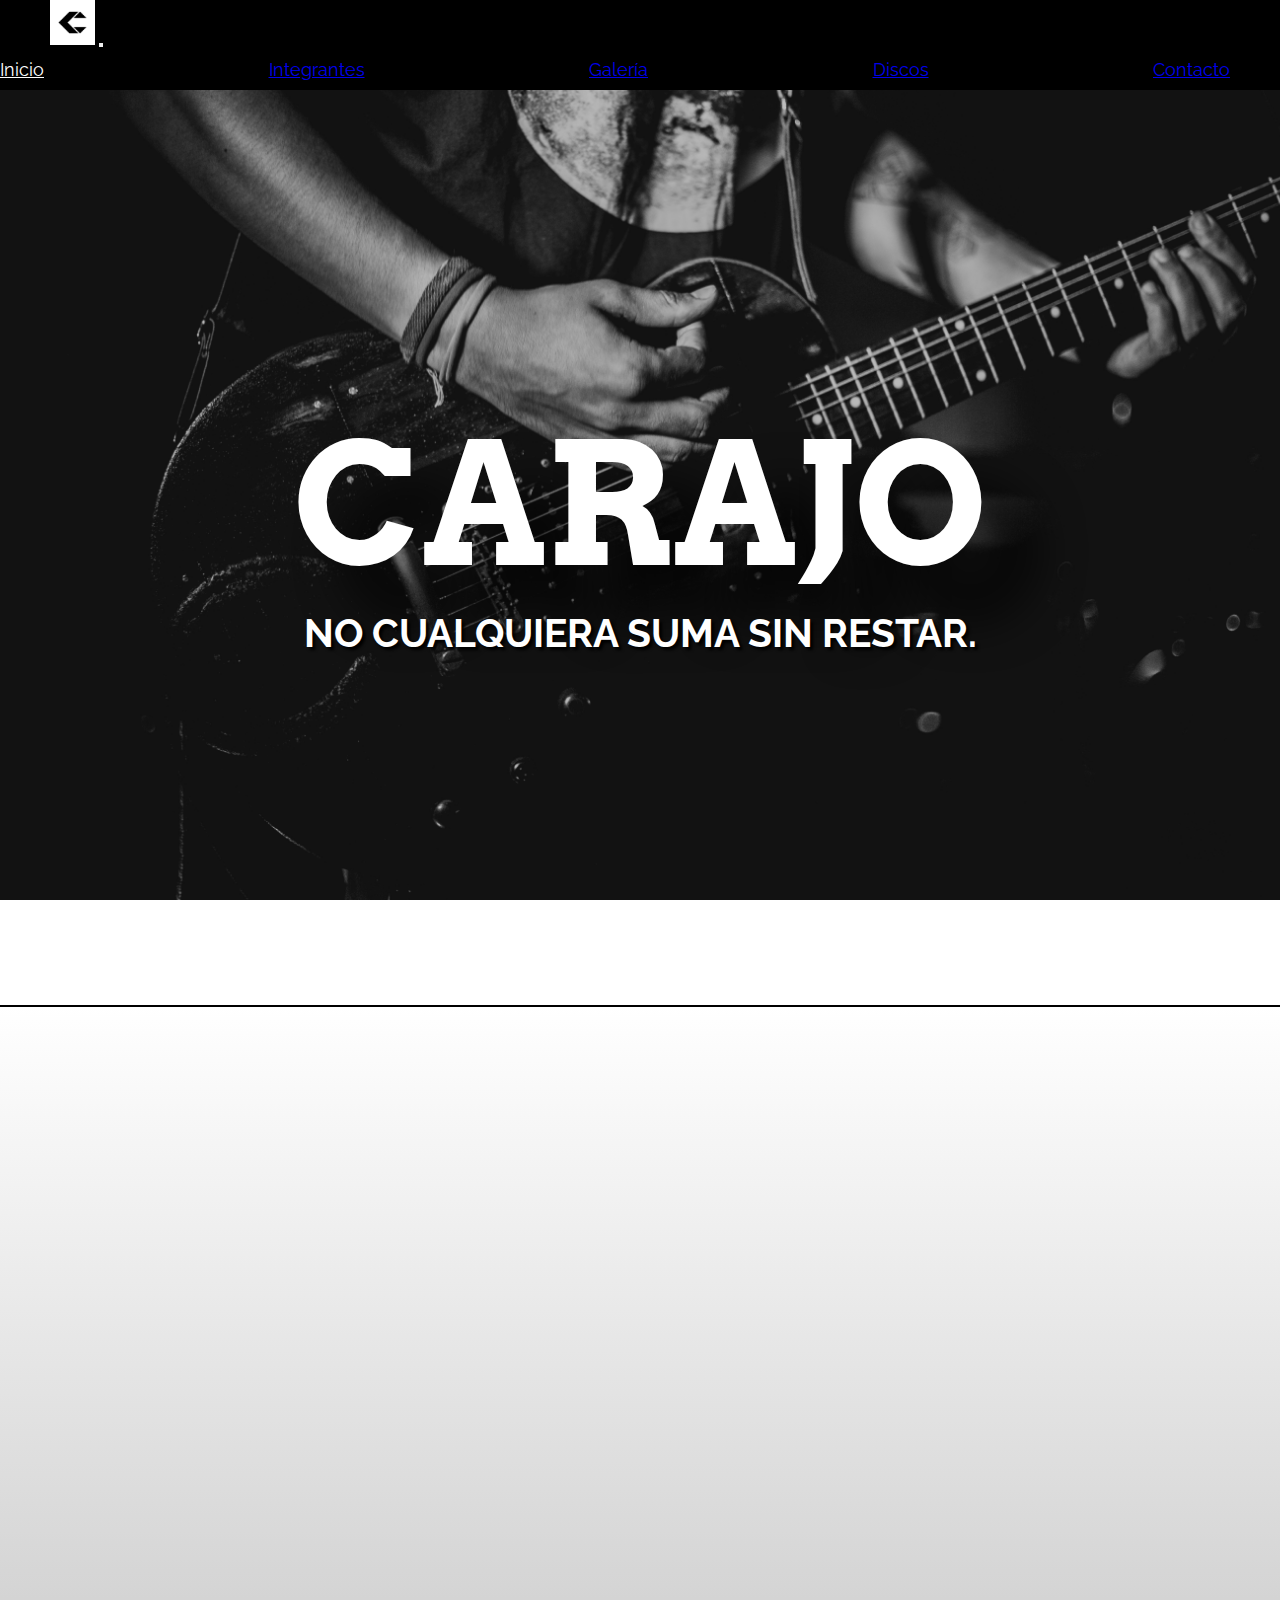
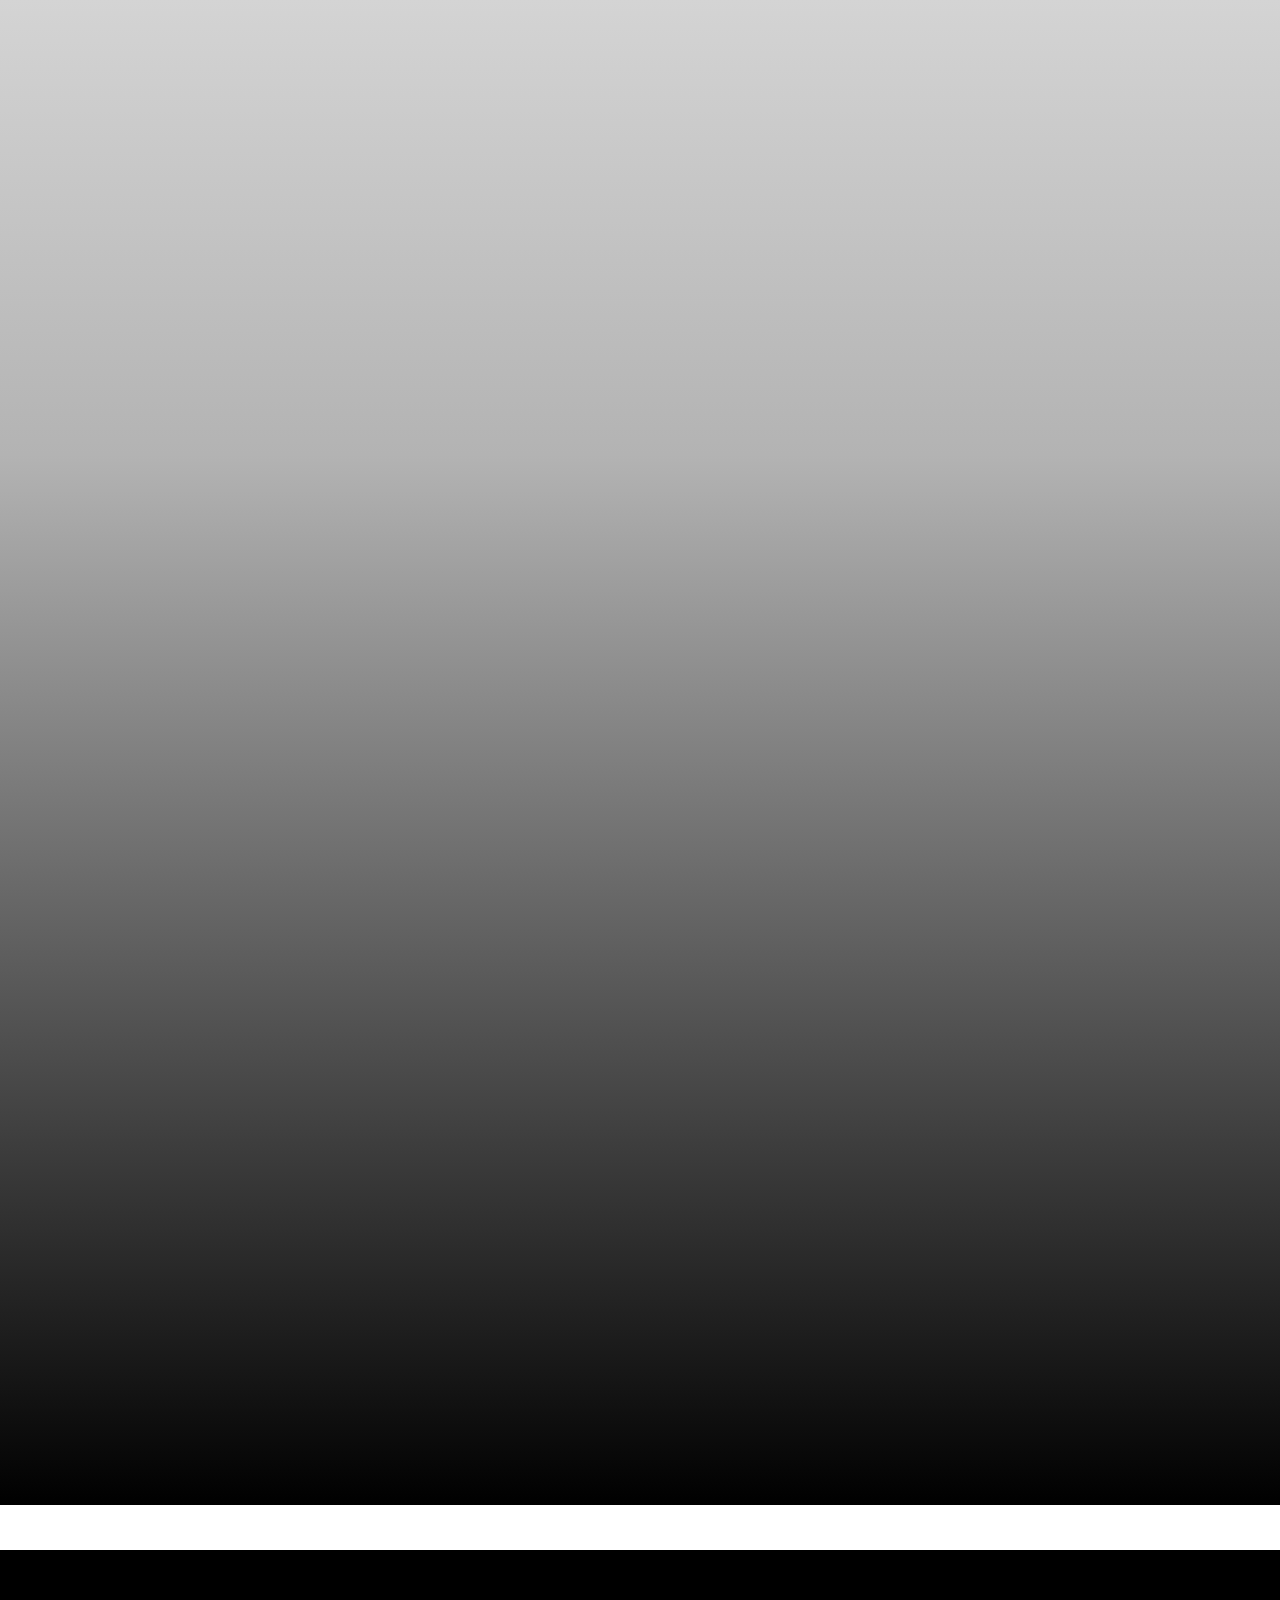
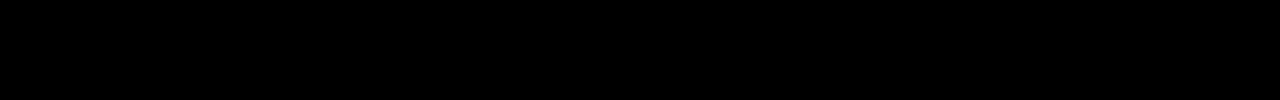
==== commit e4612d52: "Agrego más animaciones, transiciones, degrades y arreglo algunos errores" ====
--- a/index.html
+++ b/index.html
@@ -14,9 +14,9 @@
     </head>
     <body class="containerIndex">
         <main>
-            <header class="sticky-top border border-white border-top-0 border-right-0 border-left-0 encabezadoPieDePagina">
-                <nav class="navbar navbar-expand-md navbar-dark p-0">
-                    <a class="navbar-brand" href="#"><img src="images/carajologo.png" width="45px" height="45px" class="rounded-circle" alt="Logo Carajo"></a>
+            <header class="sticky-top border border-white border-top-0 border-right-0 border-left-0 encabezadoPieDePagina animated animate__fadeInDown">
+                <nav class="navbar navbar-expand-md navbar-dark p-1">
+                    <a class="navbar-brand" href="#"><img src="images/carajologo.png" width="45px" height="45px" class="rounded-circle carajoLogo" alt="Logo Carajo"></a>
                     <button class="navbar-toggler" data-toggle="collapse" data-target="#collapse_target">
                     <i class="fa-solid fa-bars"></i>
                     </button>
@@ -25,7 +25,7 @@
                             <li class="nav-item"><a href="#" class="nav-link active">Inicio</a></li>
                             <li class="nav-item"><a href="pages/integrantes.html" class="nav-link">Integrantes</a></li>
                             <li class="nav-item"><a href="pages/galeria.html" class="nav-link">Galería</a></li>
-                            <li class="nav-item"><a href="pages/discos.html" class="nav-link">Nuestros discos</a></li>
+                            <li class="nav-item"><a href="pages/discos.html" class="nav-link">Discos</a></li>
                             <li class="nav-item"><a href="pages/contacto.html" class="nav-link">Contacto</a></li>
                         </ul>
                     </div>
@@ -52,21 +52,23 @@
         
         <section id="carajo">
             <article class="seccionTitulo">
-                <div class=" animated animate__fadeIn">
+                <div class="animated animate__fadeIn">
                     <h1>CARAJO</h1>
                     <p class="textoIndex">NO CUALQUIERA SUMA SIN RESTAR.</p>
                 </div>
-                <div id="containerFlecha" class="animated animate__fadeIn" >
+                <div id="containerFlecha" class=" animated animate__fadeIn" >
                     <a href="#seccion__quienessomos"><i class="fa-solid fa-angle-down" id="flecha"></i></a>
                 </div>
             </article>
         </section>
+
         
+            <div class="gradient">
         <section>
             <article class="seccionIndex" id="seccion__quienessomos">
                 <div id="flex" data-aos="fade-right">
                 <div id="seccion__quienessomos--texto">
-                    <h2 class="font-weight-bold">¿Quiénes somos?</h2>
+                    <h2 class="font-weight-bold titulosSeccionIndex">¿Quiénes somos?</h2>
                     <p>Carajo es un power trio argentino fundado en el 2000 por Marcelo Corvalán, Andrés Vila
                         nova y Hernán Langer. La banda se definió en una primera época como punk rock/nu metal, aunque
                         posteriormente amplió su sonido hacia el groove metal.</p>
@@ -80,11 +82,10 @@
                     </div> 
             </article>
         </section>              
-        <div>
             <section id="estilos">
                 <article class="seccionIndex" id="seccion__estilos">
                     <div id="seccion__estilos--texto" data-aos="fade-left">
-                        <h2 class="font-weight-bold">Estilo musical, letras e influencias</h2>
+                        <h2 class="font-weight-bold titulosSeccionIndex">Estilo musical, letras e influencias</h2>
                         <p>El estilo de la banda podría etiquetarse, aunque es muy difícil hacerlo con certeza, como 
                         Nu metal, Rock alternativo, Hardcore punk, Groove metal y Metalcore. Las letras 
                         de la banda, que normalmente se fijan en la orientación espiritual, no tienen un mensaje apocalíptico 
@@ -100,7 +101,7 @@
             <section>
                 <article class="seccionIndex ubicacion" id="seccionUbicacion">
                     <div class="textoUbicacion" data-aos="fade-down">
-                        <h2 class="font-weight-bold">¡Viví una experiencia en vivo inolvidable!</h2>
+                        <h2 class="font-weight-bold titulosSeccionIndex">¡Viví una experiencia en vivo inolvidable!</h2>
                         <p>Si buscas un buen plan de fin de semana, todos los sábados del año a las 21:00 hs. tocamos en Rodney Bar. ¡No te podes perder este gran show!</p>
                     </div>
                     <div data-aos="fade-up">
@@ -108,9 +109,10 @@
                     </div>
                 </article>
             </section>
+            </div>
         </main>
         
-        <footer class="d-flex flex-column encabezadoPieDePagina text-white font-weight-bold border border-white border-bottom-0 border-right-0 border-left-0">
+        <footer class="d-flex flex-column gap-20px encabezadoPieDePagina text-white font-weight-bold border border-white border-bottom-0 border-right-0 border-left-0">
             <div id="containerRedes" class="ml-auto mr-auto animated animate__fadeIn">
                 <a href="https://www.youtube.com/channel/UCipSFsBnjESmkPPLBAdZ3ew" target="_blank"><i class="fa-brands fa-youtube" class="logoRedes" id="youtube"></i></a>
                 <a href="https://open.spotify.com/artist/5tDdTDGy0l8rHkeLaaEyyN?si=dscbYYvmTYWB9HuBZMDvrw" target="_blank"><i class="fa-brands fa-spotify" class="logoRedes" id="spotify"></i></a>
--- a/css/estilos.css
+++ b/css/estilos.css
@@ -10,7 +10,9 @@
     scroll-behavior:smooth;  
     box-sizing: border-box;
 }
-
+.gradient{
+    background-image: linear-gradient(to top, black,rgb(179, 179, 179), rgb(255, 255, 255));
+}
 body{
     background-image: url(../images/fondodepantalla.jpg);
     background-size: cover;
@@ -24,15 +26,16 @@
     font-family: 'Raleway', sans-serif;
 }
 header{
-    background-image: linear-gradient(to bottom, black, rgb(32, 32, 32));
-}
-
-nav a img{
+    background-image: linear-gradient(to bottom, black, rgb(0, 0, 0));
+}
+
+.carajoLogo{
     transition: all 0.5s ease;  
     margin-left: 50px;
-}
-
-nav a img:hover{
+    width: 45px;
+    height: 45px;
+}
+.carajoLogo:hover{
     transform: scale(1.05);
     transition: all 0.5s ease;
 }
@@ -63,18 +66,18 @@
 }
 
 footer{
-    background-image: linear-gradient(to top, black, rgb(32, 32, 32));
-    gap: 10px;
+    background-image: linear-gradient(to bottom, black, rgb(0, 0, 0));
+    gap: 12px;
+    height: 150px;
 }
 
 #containerRedes{
     display: flex;  
-    margin-right: 50px;
     gap: 40px;
+    margin-top: 45px;
 }
 
 footer i{
-    margin-top: 15px;
     font-size: 30px;
     color: rgb(255, 255, 255);
     transition: all 0.5s ease;
@@ -228,24 +231,29 @@
     font-size: 16px;
 }
 */
-/*
-
-@media only screen and (max-width:1200px){
-    nav ul li a{
-        font-size: 15px;
-    }
-    #copyright{
-        font-size: 14px;
-    }
-}
 
 @media only screen and (max-width:900px){
     #copyright{
-        font-size: 12px;
+        font-size: 15px;
+    }
+    #containerRedes{
+        margin-top: 30px;
     }
     footer i{
         font-size: 28px;
     }
+    footer{
+        height: 120px;
+    }
+    nav ul li a{
+        font-size: 16px;
+    }
+}
+@media only screen and (max-width:767px){
+    nav ul{
+        margin-right: 0px;
+        }
+
 }
 
 @media only screen and (max-width:768px){
@@ -253,21 +261,23 @@
         display: flex;
         flex-direction: column;
         justify-content: space-around;
-        height: 100px;
         gap:0;
         border-bottom: white solid 2px;
     }
+    nav button{
+        margin-right: 20px;
+    }
+
     .carajoLogo{
-        margin-top: 5px;
-        margin-left:0px;
+        margin-left:20px;
         width: 40px;
+        height: 40px;
     }
     #copyright{
-        margin-left: 20px;
-        font-size: 10px;
+        font-size: 14px;
     }
     footer i{
-        font-size: 25px;
+        font-size: 26px;
     }
     #containerRedes{
         margin-right: 20px;
@@ -285,7 +295,26 @@
 }
 @media only screen and (max-width:600px){
     #copyright{
-        font-size: 8px;
+        font-size: 13px;
+    }
+    footer i{
+        font-size: 24px;
+    }
+    #containerRedes{
+        gap:30px;
+        margin-top: 25px;
+    }
+    footer{
+        height: 100px;
+    }
+}
+@media only screen and (max-width:479px){
+    .carajoLogo{
+        width: 35px;
+        height: 35px;
+    }
+    #copyright{
+        font-size: 12px;
     }
     footer i{
         font-size: 22px;
@@ -293,22 +322,11 @@
     #containerRedes{
         gap:30px;
     }
-}
-@media only screen and (max-width:479px){
-    #copyright{
-        font-size: 7px;
-    }
-    footer i{
-        font-size: 18px;
-    }
-    #containerRedes{
-        gap:20px;
-    }
     nav ul li a{
         font-size: 10px;
     }
 }
-*/
+
 /*INICIO*/
 
 .seccionTitulo{
@@ -316,13 +334,12 @@
     display: flex;
     justify-content: center;
     align-items: center;
-    gap: 240px;
+    gap: 220px;
     flex-direction: column;
-    background-color: rgba(0, 0, 0, 0.2);
 }
 
 main section article h1{
-    padding-top: 200px;
+    padding-top: 180px;
     color: rgb(255, 255, 255); 
     font-size: 180px;
     display: flex;
@@ -330,7 +347,7 @@
     font-weight: bold;
     text-align:center;
     font-family: 'Arvo', serif;
-    text-shadow: 3px 3px 3px rgb(0, 0, 0);
+    text-shadow: 50px 50px 50px rgb(0, 0, 0);
 }
 
 .textoIndex{
@@ -351,42 +368,35 @@
     font-size: 50px;
     color: white;
     transition: all 0.5s ease;
-    animation: efectoFlecha 1.5s ease-in infinite alternate;
+    animation: efectoFlecha 1.5s ease-in-out infinite alternate;
 }
 
 @keyframes efectoFlecha{
     0%{
-        transform: translateY(5px) scale(1);
+        transform: translateY(5px) scale(1.10);
     }
     
     100%{
-        transform: translateY(17.5px) scale(1.10);
-    }
-}
-
-#flecha:hover{
-    transition: all 0.5s ease;
-}
-
+        transform: translateY(17.5px) scale(1);
+    }
+}
 
 .seccionIndex{
-    background-color: rgba(255, 255, 255, 0.8);     
     font-family: 'Raleway', sans-serif;
     font-weight: bold;
     color: rgb(0, 0, 0);
     font-size: 20px;
-    height: 700px;  
+    height: 700px;
 }
 
 #flex{
-    gap: 20px;
     display: flex;
     flex-direction: column;
     align-items:center;
 }
 
 #seccion__quienessomos{
-    border-top: solid black 4px;
+    border-top: solid black 2px;
     display: flex;
     flex-direction: row;
     align-items: center;
@@ -395,8 +405,8 @@
 }
 
 #seccion__quienessomos--imagen{
-    border-radius: 40px;
-    box-shadow: 5px 5px 5px rgb(0, 0, 0);
+    border-radius: 10px;
+    box-shadow: 5px 5px 5px rgb(41, 41, 41);
     margin: 0px;
     padding-bottom: 0px;
     width: 850px;
@@ -415,13 +425,13 @@
     justify-content: center;
     align-items: center;
     position: relative;
-    width: 120px;
+    width: 130px;
     height: 50px;
     background-color: black;
     color: rgb(255, 255, 255);
     border: none;
     cursor: pointer;
-    transition: all ease-in-out .5s;
+    transition: all ease-in-out .75s;
     border-radius: 5px;
     overflow: hidden;
     border: solid 1px black;
@@ -430,18 +440,18 @@
 #masInfo::after{
     content: "";
     position:absolute;
-    width: 100%;
+    width: 141%;
     height: 60px;
     z-index: 0;
-    left:-170px;
+    left:-180px;
     bottom:0;
     border-bottom: 50px solid rgba(255, 255, 255, 0.8);
     border-right: 50px solid transparent;
-    transition: all ease-in-out 1s;
+    transition: all ease-in-out .75s;
 }
 #masInfo:hover::after{
     left: 0;
-    transition: all ease-in-out 1s;
+    transition: all ease-in-out .75s;
 }
 
 div a span{
@@ -462,8 +472,7 @@
 
 #seccion__estilos{
     font-family: 'Raleway', sans-serif;
-    color: rgb(255, 255, 255);
-    background-color: rgba(0, 0, 0, 0.8);
+    color: rgb(36, 36, 36);
     display: flex;
     flex-direction: row-reverse;
     justify-content: center;
@@ -477,13 +486,17 @@
     text-align: justify;
     justify-content: center;
     margin: auto 0px;
+    display: flex;
+    flex-direction: column;
+    padding-top: 30px;
 }    
 
 #seccion__estilos--imagen{
-    border-radius: 40px;
-    box-shadow: 5px 5px 5px rgb(255, 255, 255);
+    border-radius: 10px;
+    box-shadow: 5px 5px 5px rgb(65, 65, 65);
     width: 420px;     
-    height: 480px;  
+    height: 480px;
+    
 }  
 
 #seccion__estilos--imagen:hover{
@@ -492,9 +505,8 @@
 
 
 #seccionUbicacion{
-    background-color: rgba(255, 255, 255, 0.8);  
     font-family: 'Raleway', sans-serif;
-    color: rgb(0, 0, 0);
+    color: rgb(255, 255, 255);
     line-height: 60px;
     font-size: 20px;
     display: flex;
@@ -512,14 +524,23 @@
 }
 
 #mapa{
-    border-radius: 40px;
-    box-shadow: 5px 5px 5px rgb(0, 0, 0);
+    border-radius: 10px;
+    box-shadow: 5px 5px 5px rgb(214, 214, 214);
     width: 1000px;
     height: 420px;
     align-items: center;
 }
 
 @media only screen and (max-width:1478px){
+    .titulosSeccionIndex{
+        font-size: 30px;
+    }
+    main section article h1{
+        font-size: 170px;
+    }
+    .textoIndex{
+        font-size: 39px;
+    }
     .seccionIndex{
         font-size: 18px;
     }
@@ -547,6 +568,16 @@
     }
 }
 @media only screen and (max-width:1200px){
+    .titulosSeccionIndex{
+        font-size: 26.5px;
+        padding-bottom: 10px;
+    }
+    main section article h1{
+        font-size: 160px;
+    }
+    .textoIndex{
+        font-size: 35px;
+    }
     .seccionTitulo{
         height: 800px;
     }
@@ -558,9 +589,6 @@
     }
     main section article h1{
         font-size: 150px;
-    }
-    .textoIndex{
-        font-size: 35px;
     }
     .seccionIndex{
         font-size: 16px;
@@ -592,7 +620,7 @@
     }
     #seccion__estilos--texto{
         width:400px;
-        line-height: 40px;
+        line-height:41px;
     }
     #seccionUbicacion{
         font-size: 16px;
@@ -604,11 +632,15 @@
     .textoUbicacion{
         line-height: 50px;
         margin: 0 auto;
-        width: 550px;
+        width: 540px;
     }
 }
 
 @media only screen and (max-width:1000px){
+    .titulosSeccionIndex{
+        font-size: 24px;
+        text-align: center;
+    }
     #flecha{
         display: none;
     }
@@ -646,17 +678,18 @@
     #seccion__estilos--imagen{
         width: 500px;
         height: 360px;
-        margin-bottom: 30px;
+        margin-bottom: 70px;  
     }
     #seccion__estilos{
         flex-direction: column;
         gap: 0px;
-        height: 700px;
+        height: 800px;
     }
     #seccion__estilos--texto{
         line-height: 40px;
-        text-align: center;
+        text-align: left;
         width: 695px;
+        margin-top: 70px;
     }
     #seccionUbicacion{
         font-size: 15px;
@@ -666,12 +699,14 @@
         width: 700px;
     }
     .textoUbicacion{
-        line-height: 50px;
-        margin: 0 auto;
+        line-height: 40px;
         width: 510px;
     }
 }
 @media only screen and (max-width:768px){
+    .titulosSeccionIndex{
+        font-size: 22px;
+    }
     #flecha{
         display: none;
     }
@@ -689,7 +724,7 @@
         font-size: 22px;
     }
     .seccionIndex{
-        font-size: 14px;
+        font-size: 13px;
         gap: 0px;
     }
     #masInfo{
@@ -705,6 +740,71 @@
     }
     #seccion__quienessomos--texto{
         width: 530px;
+    }
+    #seccion__estilos--imagen{
+        width: 400px;
+        height: 300px;
+        margin-bottom: 100px;
+    }
+    #seccion__estilos{
+        padding-top: 30px;
+        flex-direction: column;
+        gap: 0px;
+        height: 800px;
+    }
+    #seccion__estilos--texto{
+        text-align: left;
+        width: 500px;
+        line-height: 40px;
+    }
+    #seccionUbicacion{
+        font-size: 14px;
+        height: 700px;
+    }
+    #mapa{
+        width: 550px;
+    }
+    .textoUbicacion{
+        line-height: 50px;
+        width: 470px;
+    }
+}
+@media only screen and (max-width:600px){
+    .titulosSeccionIndex{
+        font-size: 18px;
+    }
+    #flex{
+        gap:0px
+    }
+    .seccionTitulo{
+        height: 400px;
+    }
+    main section article h1{
+        font-size: 90px;
+        padding-top: 200px;
+    }
+    .textoIndex{
+        font-size: 20px;
+    }
+    .seccionIndex{
+        font-size: 13px;   
+        gap: 0px;
+    }
+    #masInfo{
+        line-height: 0px;
+    }
+    #seccion__quienessomos{
+        flex-direction: column;
+        gap: 20px;
+        height: 700px;
+    }
+    #seccion__quienessomos--imagen{
+        width: 450px;
+        height: 300px;
+    }
+    #seccion__quienessomos--texto{
+        line-height: 50px;
+        width: 410px;
     }
     #seccion__estilos--imagen{
         width: 400px;
@@ -718,39 +818,42 @@
         height: 700px;
     }
     #seccion__estilos--texto{
+        text-align: justify;
+        width: 395px;
+        line-height: 40px;
+    }
+    #seccion__estilos--titulo{
         text-align: center;
-        width: 580px;
-        line-height: 40px;
     }
     #seccionUbicacion{
-        font-size: 14px;
+        font-size: 13px;
         height: 700px;
     }
     #mapa{
-        width: 550px;
+        width: 440px;
+        height: 350px;
     }
     .textoUbicacion{
         line-height: 50px;
         margin: 0 auto;
-        width: 470px;
-    }
-}
-@media only screen and (max-width:600px){
+        width: 440px;
+    }
+}
+@media only screen and (max-width:480px){
     #flex{
         gap:0px
     }
     .seccionTitulo{
         height: 400px;
     }
-    main section article h1{
-        font-size: 90px;
-        padding-top: 200px;
+    main section article div h1{
+        font-size: 70px;
     }
     .textoIndex{
-        font-size: 20px;
+        font-size: 16px;
     }
     .seccionIndex{
-        font-size: 13px;   
+        font-size: 12px;   
         gap: 0px;
     }
     #masInfo{
@@ -762,17 +865,86 @@
         height: 700px;
     }
     #seccion__quienessomos--imagen{
-        width: 450px;
-        height: 300px;
+        width: 370px;
     }
     #seccion__quienessomos--texto{
         line-height: 50px;
-        width: 410px;
+        width: 350px;
     }
     #seccion__estilos--imagen{
-        width: 400px;
+        width: 300px;
+        height: 250px;
+        margin-bottom: 90px;
+    }
+    #seccion__estilos{
+        padding-top: 30px;
+        flex-direction: column;
+        gap: 0px;
+        height: 800px;
+    }
+    #seccion__estilos--texto{
+        text-align: justify;
+        width: 370px;
+        line-height: 35px;
+    }
+    #seccion__estilos--titulo{
+        text-align: center;
+    }
+    #seccionUbicacion{
+        font-size: 12px;
+        height: 700px;
+    }
+    #mapa{
+        width: 360px;
         height: 300px;
-        margin-bottom: 30px;
+    }
+    .textoUbicacion{
+        line-height: 50px;
+        margin: 0 auto;
+        width: 340px;
+    }
+}
+@media only screen and (max-width:390px){
+    .titulosSeccionIndex{
+        font-size: 17px;
+    }
+    #flex{
+        gap:0px
+    }
+    .seccionTitulo{
+        height: 400px;
+    }
+    main section article div h1{
+        font-size: 60px;
+        padding-top: 200px;
+    }
+    .textoIndex{
+        font-size: 13.5px;
+    }
+    .seccionIndex{
+        font-size: 10px;   
+        gap: 0px;
+    }
+    #masInfo{
+        line-height: 0px;
+    }
+    #seccion__quienessomos{
+        flex-direction: column;
+        gap: 20px;
+        height: 700px;
+    }
+    #seccion__quienessomos--imagen{
+        width: 300px;
+        height: 240px;
+    }
+    #seccion__quienessomos--texto{
+        line-height: 50px;
+        width: 300px;
+    }
+    #seccion__estilos--imagen{
+        width: 300px;
+        height: 250px;
+        margin-bottom: 100px;
     }
     #seccion__estilos{
         padding-top: 30px;
@@ -782,138 +954,6 @@
     }
     #seccion__estilos--texto{
         text-align: justify;
-        width: 395px;
-        line-height: 40px;
-    }
-    #seccion__estilos--titulo{
-        text-align: center;
-    }
-    #seccionUbicacion{
-        font-size: 13px;
-        height: 700px;
-    }
-    #mapa{
-        width: 440px;
-        height: 350px;
-    }
-    .textoUbicacion{
-        line-height: 50px;
-        margin: 0 auto;
-        width: 440px;
-    }
-}
-@media only screen and (max-width:480px){
-    #flex{
-        gap:0px
-    }
-    .seccionTitulo{
-        height: 400px;
-    }
-    main section article div h1{
-        font-size: 80px;
-    }
-    .textoIndex{
-        font-size: 18px;
-    }
-    .seccionIndex{
-        font-size: 12px;   
-        gap: 0px;
-    }
-    #masInfo{
-        line-height: 0px;
-    }
-    #seccion__quienessomos{
-        flex-direction: column;
-        gap: 20px;
-        height: 700px;
-    }
-    #seccion__quienessomos--imagen{
-        width: 370px;
-    }
-    #seccion__quienessomos--texto{
-        line-height: 50px;
-        width: 350px;
-    }
-    #seccion__estilos--imagen{
-        width: 300px;
-        height: 250px;
-        margin-bottom: 30px;
-    }
-    #seccion__estilos{
-        padding-top: 30px;
-        flex-direction: column;
-        gap: 0px;
-        height: 700px;
-    }
-    #seccion__estilos--texto{
-        text-align: justify;
-        width: 370px;
-        line-height: 35px;
-    }
-    #seccion__estilos--titulo{
-        text-align: center;
-    }
-    #seccionUbicacion{
-        font-size: 12px;
-        height: 700px;
-    }
-    #mapa{
-        width: 360px;
-        height: 300px;
-    }
-    .textoUbicacion{
-        line-height: 50px;
-        margin: 0 auto;
-        width: 340px;
-    }
-}
-@media only screen and (max-width:390px){
-    #flex{
-        gap:0px
-    }
-    .seccionTitulo{
-        height: 400px;
-    }
-    main section article h1{
-        font-size: 70px;
-        padding-top: 200px;
-    }
-    .textoIndex{
-        font-size: 16px;
-    }
-    .seccionIndex{
-        font-size: 11px;   
-        gap: 0px;
-    }
-    #masInfo{
-        line-height: 0px;
-    }
-    #seccion__quienessomos{
-        flex-direction: column;
-        gap: 20px;
-        height: 700px;
-    }
-    #seccion__quienessomos--imagen{
-        width: 300px;
-        height: 240px;
-    }
-    #seccion__quienessomos--texto{
-        line-height: 50px;
-        width: 300px;
-    }
-    #seccion__estilos--imagen{
-        width: 300px;
-        height: 250px;
-        margin-bottom: 30px;
-    }
-    #seccion__estilos{
-        padding-top: 30px;
-        flex-direction: column;
-        gap: 0px;
-        height: 700px;
-    }
-    #seccion__estilos--texto{
-        text-align: justify;
         width: 310px;
         line-height: 35px;
     }
@@ -930,7 +970,7 @@
     }
     .textoUbicacion{
         line-height: 50px;
-        margin: 0 auto;
+        margin-top: 50px;
         width: 310px;
     }
 }
@@ -940,27 +980,25 @@
 #tituloIntegrantes{
     margin: 0px auto;
     color: white; 
-    font-size: 30px;   
-    background-color: rgba(0, 0, 0, 0.2);
+    font-size: 80px; 
     text-rendering: optimizeLegibility;
     font-weight: bold;
     text-align: center;
     font-family: 'Arvo', serif;
-    width: 100%;
-    padding: 70px;
-    padding-top: 80px;
-    border-bottom: solid black 4px;
     text-shadow: 3px 3px 3px rgb(0, 0, 0);
 }
-
-.seccionIntegrantes{
-    background-color: rgba(255, 255, 255, 0.8);     
+#seccionTituloIntegrantes{
+    align-items: center;
+    display: flex;
+    height: 400px;
+    border-bottom: 2px solid black;
+}
+
+.seccionIntegrantes{    
     font-family: 'BIZ UDMincho', serif;
     color: rgb(0, 0, 0);
     line-height: 60px;
     font-size: 20px;
-    padding-bottom: 10px;
-    padding-top: 30px;  
     font-family: 'Raleway', sans-serif;
     font-weight: bold;
     height: 600px;
@@ -972,47 +1010,49 @@
 }
 
 #seccionAndresVillanova{
-    background-color: rgba(0, 0, 0, 0.8);
     color: white;
-    padding-top: 60px;
-    padding-bottom: 20px;
     display: flex;
     flex-direction: row;
     gap: 150px;
 }
-
 #marceloCorvalanTexto{
     width: 550px;
     text-align: justify;
 }
 
 #marceloCorvalanFoto{
-    border-radius: 10%;
+    border-radius: 10px;
     width: 350px;
-    box-shadow: 10px 10px 10px rgb(0, 0, 0);
+    box-shadow: 5px 5px 5px rgb(177, 177, 177);
+}
+#seccionHernanLanger{
+    padding-bottom: 50px;
 }
 
 #andresVillanovaTexto{
     width: 500px;
     text-align: justify;
+    color: rgb(79, 79, 79);
 }
 
 #andresVillanovaFoto{
-    border-radius: 10%;
+    border-radius: 10px;
     width: 450px;   
-    box-shadow: 10px 10px 10px rgb(255, 255, 255);
+    box-shadow:5px 5px 5px rgb(168, 168, 168);
 }
 
 #hernanLangerTexto{
     width: 550px;
     text-align: justify ;
+    color: white;
 }
 
 #hernanLangerFoto{
-    border-radius: 10%;
+    border-radius: 10px;
     width: 450px;
-    box-shadow: 10px 10px 10px rgb(0, 0, 0);
-}
+    box-shadow: 5px 5px 5px rgb(176, 176, 176);
+}
+
 
 /*GALERÍA*/
 
@@ -1040,7 +1080,6 @@
 
 .seccionGaleria{
     padding-top: 30px;
-    background-color: rgba(0, 0, 0, 0.2);
     display: flex;
     flex-direction: column;
 }
@@ -1060,7 +1099,7 @@
 .img{
     transition: all 0.75s ease;
     filter: brightness(70%);
-    border: solid 2px rgb(255, 255, 255,0.8);
+    border: solid 1px rgb(255, 255, 255,0.8);
 }
 
 .img:hover{ 
@@ -1606,14 +1645,12 @@
     font-family: 'Arvo', serif;
     padding-top: 80px;
     padding-bottom: 60px;
-    background-color: rgba(0, 0, 0, 0.2);
     margin: 0;
 }
 
 #seccionDiscos{
     display: flex;
     justify-content: center;
-    background-color: rgba(0, 0, 0, 0.2);
     padding-bottom: 50px;
 }
 
@@ -1678,7 +1715,6 @@
 
 .seccionContacto{
     padding-bottom: 40px;
-    background-color: rgba(0, 0, 0, 0.2);
 }
 
 .tituloContacto{
@@ -1706,7 +1742,6 @@
     font-family: 'Raleway', sans-serif; 
     background-color: white;
     box-shadow: 10px 10px 10px black;
-    border-radius:10px;
 }
 
 .form__label, .form__select{
@@ -1730,7 +1765,7 @@
     background-color: rgb(0, 0, 0);
     border: none;
     color: rgba(255, 255, 255);
-    border-radius: 5px;
+    border-radius: 4px;
     outline: none;
     transition: all 0.5s ease-in;
 }
@@ -1756,6 +1791,7 @@
     cursor: pointer;
     padding: 5px;
     width: 150px;
+    text-align: center;
 }
 
 #container__sexo{   
@@ -1782,7 +1818,7 @@
     height: 120px;
     resize:none;
     font-size: 16px;
-    border-radius: 5px;
+    border-radius: 4px;
     outline: none;
 }
 
@@ -1791,7 +1827,7 @@
     flex-direction: row;
     align-items: center;
     gap: 20px;
-    margin-top: 10px;
+    margin-top: 5px;
     margin-bottom: 20px;
 }
 
@@ -1801,6 +1837,7 @@
     font-weight: bold;
     outline: none;
     font-size: 16px;
+    margin-top: 10px;
 }
 
 #containerBotones{
@@ -1817,7 +1854,7 @@
     font-size: 18px;
     padding: 20px 70px;
     background-color: rgb(0, 0, 0);
-    border-radius: 5px;
+    border-radius: 4px;
     color: white;
     border: none;
     outline: none;
@@ -1833,6 +1870,7 @@
     transition: all 0.5s ease-in;
 }
 
+
 @media only screen and (max-width:1200px){
 
     main section article form{
@@ -1887,6 +1925,9 @@
     #container__sexo{
         padding-left: 51px;
     }
+    .form__label, .form__sexo{
+        padding-top: 15px;
+    }
     #form__sexo{
         font-size: 22px;
     }
@@ -1896,7 +1937,7 @@
     }
     .form__label--checkbox{
         margin-left: 50px;
-        font-size: 10px;    
+        font-size: 12px;
     }
     .form__select{
         font-size: 10px;
@@ -1904,14 +1945,21 @@
     .form__input{
         height: 40px;
         font-size:14px ;
+        margin: 20px;
     }
     .form__textarea{
         padding-right: 8px;
         height: 96px;
         font-size: 12px;
+        margin: 20px;
+    }
+    #container__checkbox{
+        margin-bottom: 10px;
+        margin-top: 0px;
     }
     #containerBotones{
         gap: 25px;
+        margin-top: 15px;
     }
     .form__input--reset, .form__input--submit{
         padding: 18px 20px;
@@ -1949,8 +1997,10 @@
     .form__input{
         height: 40px;
         font-size:13px;
+        margin: 15px;
     }
     .form__textarea{
+        margin: 15px;
         padding-right: 8px;
         height: 96px;
         font-size: 11px;
@@ -1959,8 +2009,12 @@
         padding: 14px 18px;
         font-size: 12px;
     }
+    #container__checkbox{
+        margin-top: 0px;
+    }
     #containerBotones{
         gap:20px;
+        margin-top: 5px;
     }
 }
 @media only screen and (max-width:600px){
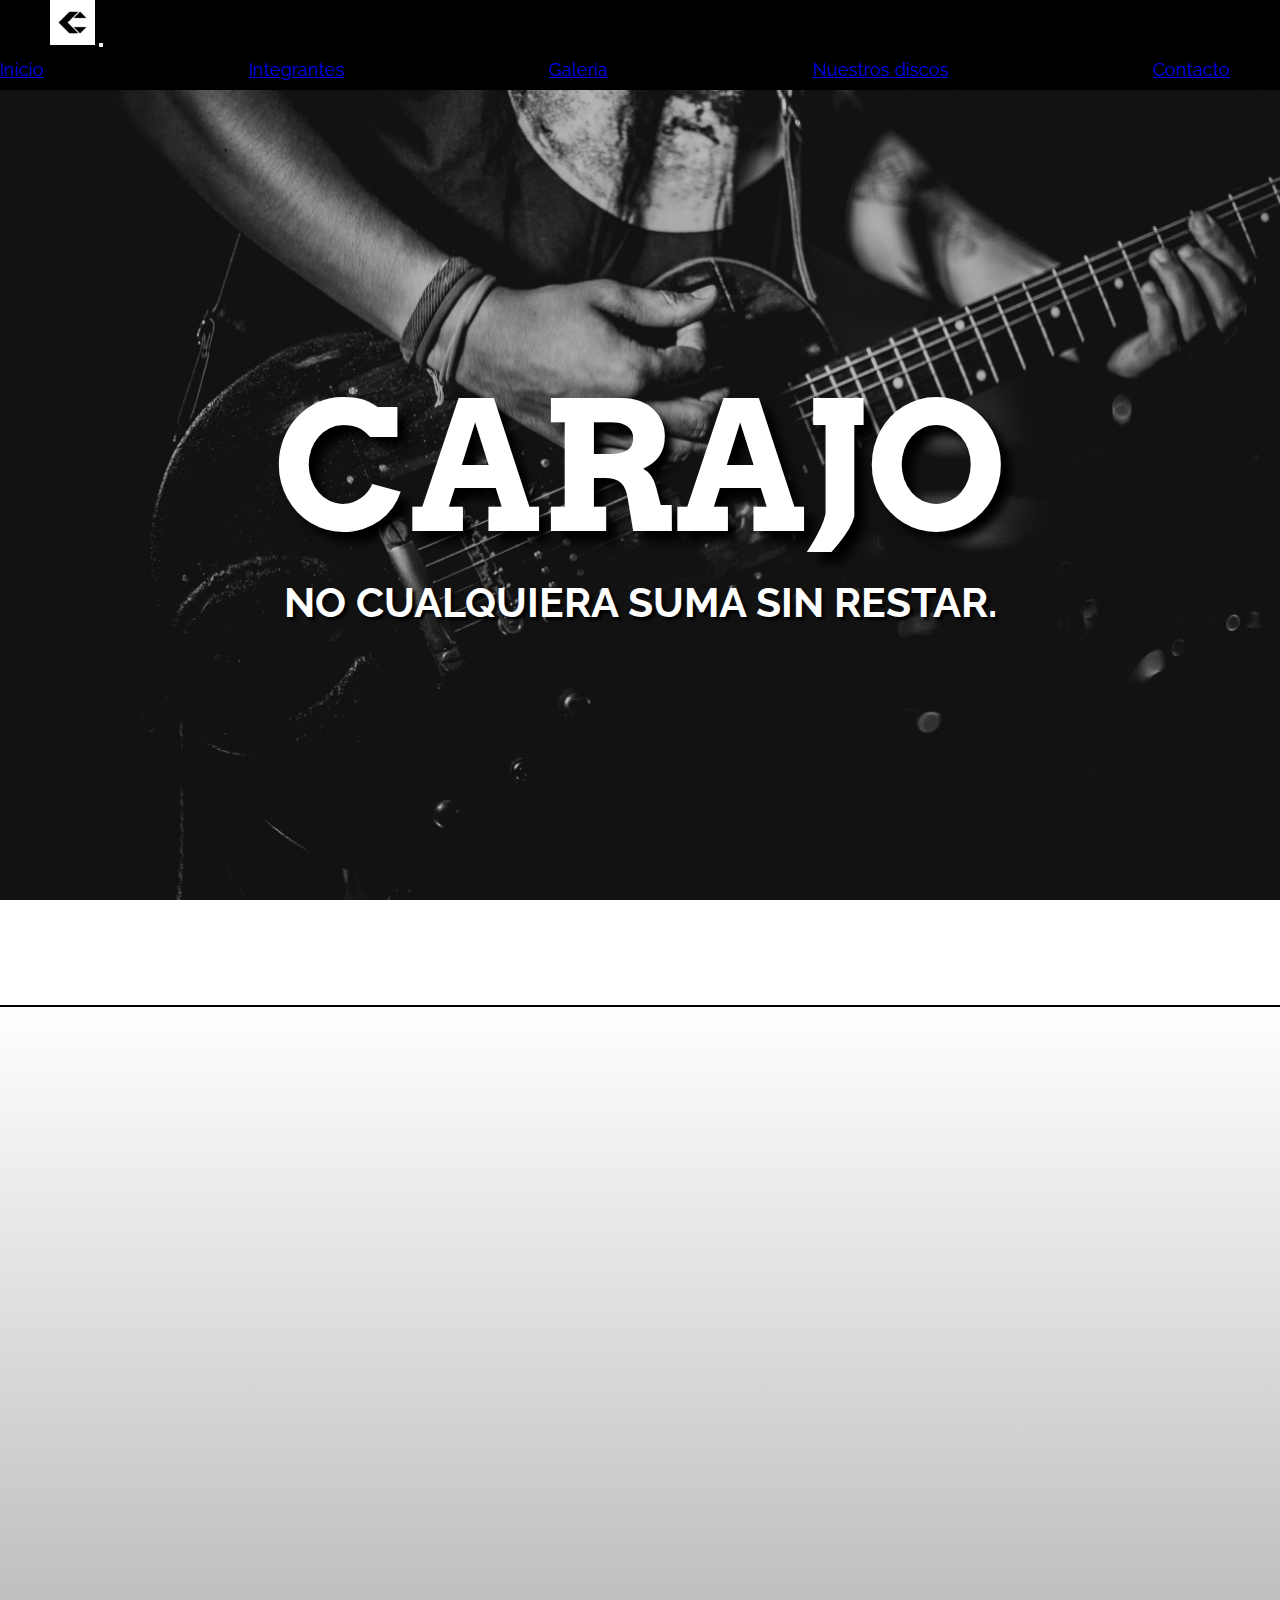
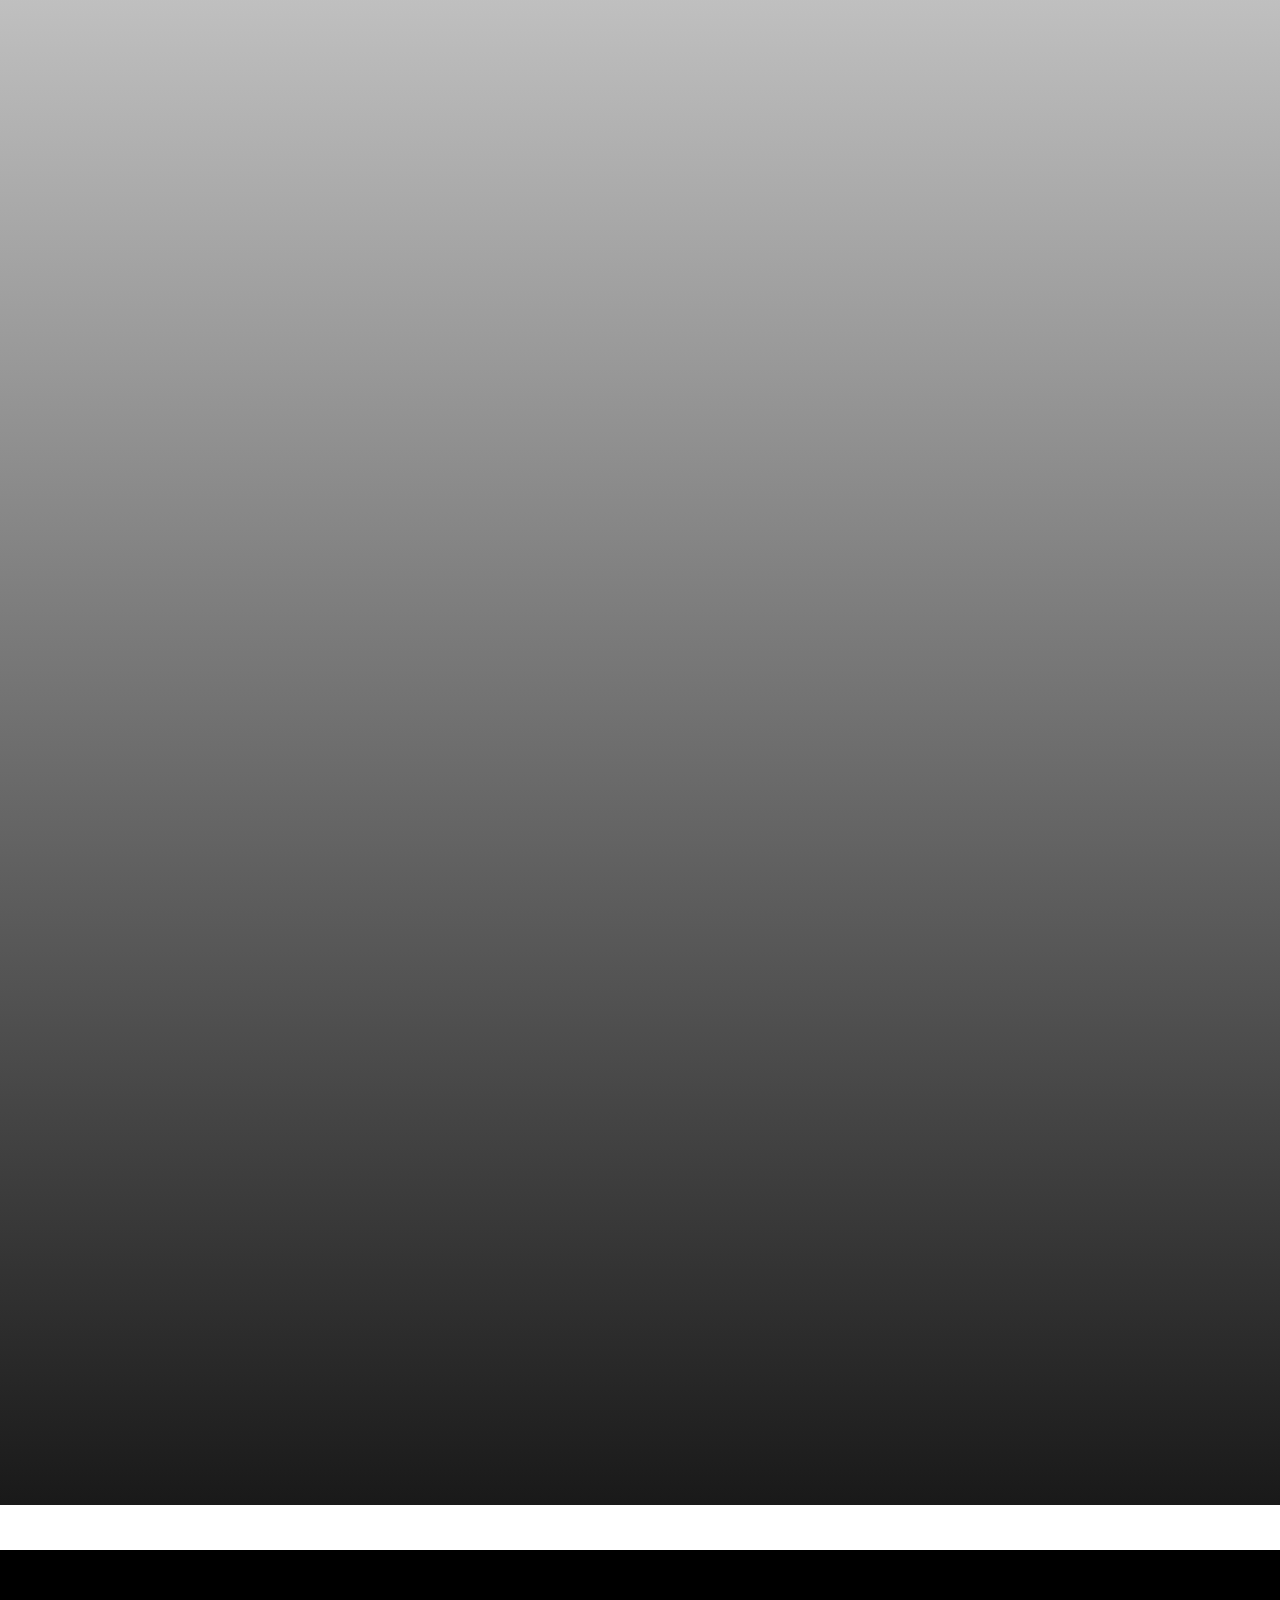
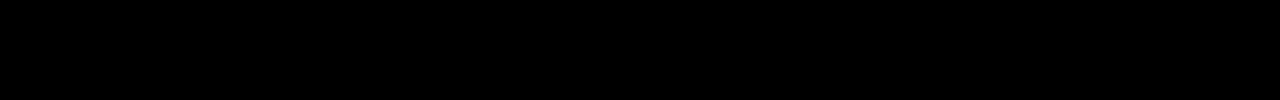
==== commit e26dc6c5: "Agrego SASS y modifico el código CSS" ====
--- a/index.html
+++ b/index.html
@@ -13,46 +13,43 @@
         <link rel="stylesheet" href="css/animate.css">
     </head>
     <body class="containerIndex">
+        <header class="sticky-top border border-white border-top-0 border-right-0 border-left-0 encabezadoPieDePagina animated animate__fadeInDown">
+            <nav class="navbar navbar-expand-md navbar-dark p-1">
+                <a class="navbar-brand" href="#"><img src="images/carajologo.png" width="45px" height="45px" class="rounded-circle carajoLogo" alt="Logo Carajo"></a>
+                <button class="navbar-toggler" data-toggle="collapse" data-target="#collapse_target">
+                <i class="fa-solid fa-bars"></i>
+                </button>
+                <div class="collapse navbar-collapse text-center" id="collapse_target">
+                    <ul class="navbar-nav font-weight-bold">
+                        <li class="nav-item"><a href="#" class="nav-link active">Inicio</a></li>
+                        <li class="nav-item"><a href="pages/integrantes.html" class="nav-link">Integrantes</a></li>
+                        <li class="nav-item"><a href="pages/galeria.html" class="nav-link">Galería</a></li>
+                        <li class="nav-item"><a href="pages/discos.html" class="nav-link">Nuestros discos</a></li>
+                        <li class="nav-item"><a href="pages/contacto.html" class="nav-link">Contacto</a></li>
+                    </ul>
+                </div>
+                </nav>
+        </header>
+        <!--
+    <header class="row container col-lg-12 encabezadoPieDePagina">
+        <div id="containerLogo" class="">
+            <a href="#"><img src="images/carajologo.png" alt="Logo de Carajo" class="carajoLogo animated animate__fadeIn"></a>
+        </div>
+        <nav class="">
+            <ul class="nav  animated animate__fadeIn">
+                <li class="nav-item"><a href="#" class="linkActive" class="nav-link"><strong><em>Inicio</em></strong></a></li>
+                <li class="nav-item"><a href="pages/integrantes.html" class="nav-link"><strong><em>Integrantes</em></strong></a></li>
+                <li class="nav-item"><a href="pages/galeria.html" class="nav-link"><strong><em>Galería</em></strong></a></li>
+                <li class="nav-item"><a href="pages/discos.html" class="nav-link"><strong><em>Nuestros discos</em></strong></a></li>
+                <li class="nav-item"><a href="pages/contacto.html" class="nav-link"><strong><em>Contacto</em></strong></a></li>
+            </ul>
+        </nav>
+    </header>
+-->
         <main>
-            <header class="sticky-top border border-white border-top-0 border-right-0 border-left-0 encabezadoPieDePagina animated animate__fadeInDown">
-                <nav class="navbar navbar-expand-md navbar-dark p-1">
-                    <a class="navbar-brand" href="#"><img src="images/carajologo.png" width="45px" height="45px" class="rounded-circle carajoLogo" alt="Logo Carajo"></a>
-                    <button class="navbar-toggler" data-toggle="collapse" data-target="#collapse_target">
-                    <i class="fa-solid fa-bars"></i>
-                    </button>
-                    <div class="collapse navbar-collapse text-center" id="collapse_target">
-                        <ul class="navbar-nav ml-auto font-weight-bold">
-                            <li class="nav-item"><a href="#" class="nav-link active">Inicio</a></li>
-                            <li class="nav-item"><a href="pages/integrantes.html" class="nav-link">Integrantes</a></li>
-                            <li class="nav-item"><a href="pages/galeria.html" class="nav-link">Galería</a></li>
-                            <li class="nav-item"><a href="pages/discos.html" class="nav-link">Discos</a></li>
-                            <li class="nav-item"><a href="pages/contacto.html" class="nav-link">Contacto</a></li>
-                        </ul>
-                    </div>
-                    </nav>
-            </header>
-
-            
-            <!--
-        <header class="row container col-lg-12 encabezadoPieDePagina">
-            <div id="containerLogo" class="">
-                <a href="#"><img src="images/carajologo.png" alt="Logo de Carajo" class="carajoLogo animated animate__fadeIn"></a>
-            </div>
-            <nav class="">
-                <ul class="nav  animated animate__fadeIn">
-                    <li class="nav-item"><a href="#" class="linkActive" class="nav-link"><strong><em>Inicio</em></strong></a></li>
-                    <li class="nav-item"><a href="pages/integrantes.html" class="nav-link"><strong><em>Integrantes</em></strong></a></li>
-                    <li class="nav-item"><a href="pages/galeria.html" class="nav-link"><strong><em>Galería</em></strong></a></li>
-                    <li class="nav-item"><a href="pages/discos.html" class="nav-link"><strong><em>Nuestros discos</em></strong></a></li>
-                    <li class="nav-item"><a href="pages/contacto.html" class="nav-link"><strong><em>Contacto</em></strong></a></li>
-                </ul>
-            </nav>
-        </header>
-    -->
-        
-        <section id="carajo">
+        <section>
             <article class="seccionTitulo">
-                <div class="animated animate__fadeIn">
+                <div class="containerTitulo animated animate__fadeIn">
                     <h1>CARAJO</h1>
                     <p class="textoIndex">NO CUALQUIERA SUMA SIN RESTAR.</p>
                 </div>
@@ -62,11 +59,10 @@
             </article>
         </section>
 
-        
             <div class="gradient">
         <section>
             <article class="seccionIndex" id="seccion__quienessomos">
-                <div id="flex" data-aos="fade-right">
+                <div id="containerTextoBoton" data-aos="fade-right">
                 <div id="seccion__quienessomos--texto">
                     <h2 class="font-weight-bold titulosSeccionIndex">¿Quiénes somos?</h2>
                     <p>Carajo es un power trio argentino fundado en el 2000 por Marcelo Corvalán, Andrés Vila
--- a/css/estilos.css
+++ b/css/estilos.css
@@ -1,92 +1,86 @@
-@import url('https://fonts.googleapis.com/css2?family=Josefin+Slab:ital,wght@0,200;1,700&display=swap');
-@import url('https://fonts.googleapis.com/css2?family=BIZ+UDMincho&display=swap');
-@import url('https://fonts.googleapis.com/css2?family=Raleway:wght@100&family=Roboto+Condensed&display=swap');
-@import url('https://fonts.googleapis.com/css2?family=Arvo&display=swap');
-
-
-*{
-    margin: 0;
-    padding: 0;  
-    scroll-behavior:smooth;  
-    box-sizing: border-box;
-}
-.gradient{
-    background-image: linear-gradient(to top, black,rgb(179, 179, 179), rgb(255, 255, 255));
-}
-body{
-    background-image: url(../images/fondodepantalla.jpg);
-    background-size: cover;
-    background-repeat: no-repeat;
-    background-attachment:fixed;
-    background-position:center;
+@charset "UTF-8";
+@import url("https://fonts.googleapis.com/css2?family=Josefin+Slab:ital,wght@0,200;1,700&display=swap");
+@import url("https://fonts.googleapis.com/css2?family=BIZ+UDMincho&display=swap");
+@import url("https://fonts.googleapis.com/css2?family=Raleway:wght@100&family=Roboto+Condensed&display=swap");
+@import url("https://fonts.googleapis.com/css2?family=Arvo&display=swap");
+* {
+  margin: 0;
+  padding: 0;
+  scroll-behavior: smooth;
+  box-sizing: border-box;
+}
+
+.gradient {
+  background: white;
+  background: linear-gradient(180deg, rgba(255, 255, 255, 0.9) 0%, rgba(143, 143, 143, 0.9) 45%, rgba(0, 0, 0, 0.9) 100%);
+}
+
+body {
+  background-image: url(../images/fondodepantalla.jpg);
+  background-size: cover;
+  background-repeat: no-repeat;
+  background-attachment: fixed;
+  background-position: center;
 }
 
 /*HEADER Y FOOTER*/
-.encabezadoPieDePagina{
-    font-family: 'Raleway', sans-serif;
-}
-header{
-    background-image: linear-gradient(to bottom, black, rgb(0, 0, 0));
-}
-
-.carajoLogo{
-    transition: all 0.5s ease;  
-    margin-left: 50px;
-    width: 45px;
-    height: 45px;
-}
-.carajoLogo:hover{
-    transform: scale(1.05);
-    transition: all 0.5s ease;
-}
-
-nav ul{
-    margin-right: 50px;
-    padding-top: 10px;
-    display: flex;
-    justify-content: space-between;
-    gap: 20px;
-    padding-bottom: 10px;
-}
-
-nav button{
-    margin-right: 50px;
-}
-
-.active{
-    color: rgb(255, 255, 255);   
-}
-
-nav ul li{
-    transition: all 0.5s ease;
-    list-style: none;
-    position: relative;
-    padding: 0;
-    font-size: 18px;
-}
-
-footer{
-    background-image: linear-gradient(to bottom, black, rgb(0, 0, 0));
-    gap: 12px;
-    height: 150px;
-}
-
-#containerRedes{
-    display: flex;  
-    gap: 40px;
-    margin-top: 45px;
-}
-
-footer i{
-    font-size: 30px;
-    color: rgb(255, 255, 255);
-    transition: all 0.5s ease;
-}
-
-footer i:hover{
-    color: rgba(155, 155, 155, 0.924);
-    transition: all 0.5s ease;
-    transform: scale(1.15);
+.encabezadoPieDePagina {
+  font-family: "Raleway", sans-serif;
+}
+
+header {
+  background-color: black;
+}
+header nav .carajoLogo {
+  transition: all 0.5s ease;
+  margin-left: 50px;
+  width: 45px;
+  height: 45px;
+}
+header nav .carajoLogo:hover {
+  transform: scale(1.05);
+  transition: all 0.5s ease;
+}
+header nav ul {
+  margin-left: auto;
+  margin-right: 50px;
+  padding-top: 10px;
+  display: flex;
+  justify-content: space-between;
+  gap: 20px;
+  padding-bottom: 10px;
+}
+header nav ul li {
+  transition: all 0.5s ease;
+  list-style: none;
+  position: relative;
+  padding: 0;
+  font-size: 18px;
+}
+header nav button {
+  margin-right: 50px;
+}
+
+footer {
+  background-color: black;
+  gap: 12px;
+  height: 150px;
+  bottom: auto;
+}
+footer #containerRedes {
+  display: flex;
+  gap: 40px;
+  margin-top: 45px;
+}
+footer #containerRedes i {
+  font-size: 30px;
+  color: white;
+  transition: all 0.5s ease;
+}
+footer #containerRedes i:hover {
+  color: rgba(155, 155, 155, 0.924);
+  transition: all 0.5s ease;
+  transform: scale(1.15);
 }
 
 /*
@@ -231,1927 +225,1996 @@
     font-size: 16px;
 }
 */
-
-@media only screen and (max-width:900px){
-    #copyright{
-        font-size: 15px;
-    }
-    #containerRedes{
-        margin-top: 30px;
-    }
-    footer i{
-        font-size: 28px;
-    }
-    footer{
-        height: 120px;
-    }
-    nav ul li a{
-        font-size: 16px;
-    }
-}
-@media only screen and (max-width:767px){
-    nav ul{
-        margin-right: 0px;
-        }
-
-}
-
-@media only screen and (max-width:768px){
-    header{
-        display: flex;
-        flex-direction: column;
-        justify-content: space-around;
-        gap:0;
-        border-bottom: white solid 2px;
-    }
-    nav button{
-        margin-right: 20px;
-    }
-
-    .carajoLogo{
-        margin-left:20px;
-        width: 40px;
-        height: 40px;
-    }
-    #copyright{
-        font-size: 14px;
-    }
-    footer i{
-        font-size: 26px;
-    }
-    #containerRedes{
-        margin-right: 20px;
-        gap: 40px;
-    }
-    .barraNavegacion{
-        margin-bottom: 5px;
-        margin-right:0px;
-        gap:20px;
-        justify-content:space-between;
-    }
-    nav ul li a{
-        font-size: 12px;
-    }
-}
-@media only screen and (max-width:600px){
-    #copyright{
-        font-size: 13px;
-    }
-    footer i{
-        font-size: 24px;
-    }
-    #containerRedes{
-        gap:30px;
-        margin-top: 25px;
-    }
-    footer{
-        height: 100px;
-    }
-}
-@media only screen and (max-width:479px){
-    .carajoLogo{
-        width: 35px;
-        height: 35px;
-    }
-    #copyright{
-        font-size: 12px;
-    }
-    footer i{
-        font-size: 22px;
-    }
-    #containerRedes{
-        gap:30px;
-    }
-    nav ul li a{
-        font-size: 10px;
-    }
-}
-
-/*INICIO*/
-
-.seccionTitulo{
-    height: 915px;
-    display: flex;
-    justify-content: center;
-    align-items: center;
-    gap: 220px;
-    flex-direction: column;
-}
-
-main section article h1{
-    padding-top: 180px;
-    color: rgb(255, 255, 255); 
-    font-size: 180px;
-    display: flex;
-    align-items: center;
-    font-weight: bold;
-    text-align:center;
-    font-family: 'Arvo', serif;
-    text-shadow: 50px 50px 50px rgb(0, 0, 0);
-}
-
-.textoIndex{
-    font-family: 'Raleway', sans-serif;
-    font-weight: bold;
-    color: white;
-    text-align: center;
-    font-size: 41px;
-    text-shadow: 3px 3px 3px rgb(0, 0, 0);
-}
-
-#containerFlecha{
-    justify-content: center;
-    display: flex;
-}
-
-#flecha{
-    font-size: 50px;
-    color: white;
-    transition: all 0.5s ease;
-    animation: efectoFlecha 1.5s ease-in-out infinite alternate;
-}
-
-@keyframes efectoFlecha{
-    0%{
-        transform: translateY(5px) scale(1.10);
-    }
-    
-    100%{
-        transform: translateY(17.5px) scale(1);
-    }
-}
-
-.seccionIndex{
-    font-family: 'Raleway', sans-serif;
-    font-weight: bold;
-    color: rgb(0, 0, 0);
-    font-size: 20px;
-    height: 700px;
-}
-
-#flex{
+@media only screen and (max-width: 900px) {
+  footer {
+    height: 120px;
+  }
+  footer #containerRedes {
+    margin-top: 30px;
+  }
+  footer #containerRedes i {
+    font-size: 28px;
+  }
+  footer #copyright {
+    font-size: 15px;
+  }
+
+  nav ul li a {
+    font-size: 16px;
+  }
+}
+@media only screen and (max-width: 767px) {
+  header nav ul {
+    margin-right: 0px;
+  }
+}
+@media only screen and (max-width: 768px) {
+  header {
     display: flex;
     flex-direction: column;
-    align-items:center;
-}
-
-#seccion__quienessomos{
-    border-top: solid black 2px;
-    display: flex;
-    flex-direction: row;
-    align-items: center;
-    justify-content: center;
-    gap: 150px;
-}
-
-#seccion__quienessomos--imagen{
-    border-radius: 10px;
-    box-shadow: 5px 5px 5px rgb(41, 41, 41);
-    margin: 0px;
-    padding-bottom: 0px;
-    width: 850px;
-    text-align: center;
-}
-
-#seccion__quienessomos--texto{
-    width: 400px;
-    text-align: center;
-    line-height: 60px;
-}
-
-#masInfo{
-    text-decoration: none;
-    display:inline-flex;
-    justify-content: center;
-    align-items: center;
-    position: relative;
-    width: 130px;
-    height: 50px;
-    background-color: black;
-    color: rgb(255, 255, 255);
-    border: none;
-    cursor: pointer;
-    transition: all ease-in-out .75s;
-    border-radius: 5px;
-    overflow: hidden;
-    border: solid 1px black;
-}
-
-#masInfo::after{
-    content: "";
-    position:absolute;
-    width: 141%;
-    height: 60px;
-    z-index: 0;
-    left:-180px;
-    bottom:0;
-    border-bottom: 50px solid rgba(255, 255, 255, 0.8);
-    border-right: 50px solid transparent;
-    transition: all ease-in-out .75s;
-}
-#masInfo:hover::after{
-    left: 0;
-    transition: all ease-in-out .75s;
-}
-
-div a span{
-    font-size: 20px;
-    position: relative;
-    z-index: 1;
-    color: white;
-    padding-top: 15px;
-    padding-bottom: 15px;
-    padding-right: 21.578px;
-    padding-left: 21.578px;
-    transition: all ease-in-out 1s;
-}
-div a span:hover{
-    color: black;
-    transition: all ease-in-out 1s;
-}
-
-#seccion__estilos{
-    font-family: 'Raleway', sans-serif;
-    color: rgb(36, 36, 36);
-    display: flex;
-    flex-direction: row-reverse;
-    justify-content: center;
-    align-items: center;
-    gap: 150px;
-}    
-
-#seccion__estilos--texto{
-    width: 770px;
-    line-height: 70px;
-    text-align: justify;
-    justify-content: center;
-    margin: auto 0px;
-    display: flex;
+    justify-content: space-around;
+    gap: 0;
+    border-bottom: white solid 2px;
+  }
+  header nav button {
+    margin-right: 20px;
+  }
+  header nav ul li a {
+    font-size: 12px;
+  }
+  header nav .carajoLogo {
+    margin-left: 20px;
+    width: 40px;
+    height: 40px;
+  }
+
+  footer #containerRedes {
+    margin-right: 20px;
+    gap: 40px;
+  }
+  footer #containerRedes i {
+    font-size: 26px;
+  }
+  footer #copyright {
+    font-size: 14px;
+  }
+}
+@media only screen and (max-width: 600px) {
+  footer {
+    height: 100px;
+  }
+  footer #containerRedes {
+    gap: 30px;
+    margin-top: 25px;
+  }
+  footer #containerRedes i {
+    font-size: 24px;
+  }
+  footer #copyright {
+    font-size: 13px;
+  }
+}
+@media only screen and (max-width: 479px) {
+  footer #containerRedes {
+    gap: 30px;
+  }
+  footer #containerRedes i {
+    font-size: 22px;
+  }
+  footer #copyright {
+    font-size: 12px;
+  }
+
+  header nav .carajoLogo {
+    width: 35px;
+    height: 35px;
+  }
+  header nav ul li a {
+    font-size: 10px;
+  }
+}
+/*INICIO*/
+.seccionTitulo {
+  height: 915px;
+  display: flex;
+  justify-content: space-around;
+  flex-direction: column;
+  padding-top: 140px;
+}
+.seccionTitulo .containerTitulo {
+  display: flex;
+  flex-direction: column;
+  align-items: center;
+}
+.seccionTitulo .containerTitulo h1 {
+  color: white;
+  font-size: 180px;
+  font-weight: bold;
+  font-family: "Arvo", serif;
+  text-shadow: 10px 10px 10px black;
+  margin: 0;
+}
+.seccionTitulo .containerTitulo .textoIndex {
+  font-family: "Raleway", sans-serif;
+  font-weight: bold;
+  color: white;
+  font-size: 41px;
+  text-shadow: 3px 3px 3px black;
+  margin: 0;
+}
+.seccionTitulo #containerFlecha {
+  justify-content: center;
+  display: flex;
+}
+.seccionTitulo #containerFlecha #flecha {
+  font-size: 50px;
+  color: white;
+  transition: all 0.5s ease;
+  animation: efectoFlecha 1.5s ease-in-out infinite alternate;
+}
+
+@keyframes efectoFlecha {
+  0% {
+    transform: translateY(5px) scale(1.1);
+  }
+  100% {
+    transform: translateY(17.5px) scale(1);
+  }
+}
+.seccionIndex {
+  font-family: "Raleway", sans-serif;
+  font-weight: bold;
+  color: black;
+  font-size: 20px;
+  height: 700px;
+}
+
+#seccion__quienessomos {
+  border-top: solid black 2px;
+  display: flex;
+  flex-direction: row;
+  align-items: center;
+  justify-content: center;
+  gap: 150px;
+}
+#seccion__quienessomos #containerTextoBoton {
+  display: flex;
+  flex-direction: column;
+  align-items: center;
+}
+#seccion__quienessomos #containerTextoBoton #seccion__quienessomos--texto {
+  width: 400px;
+  text-align: center;
+  line-height: 60px;
+}
+#seccion__quienessomos #containerTextoBoton #masInfo {
+  text-decoration: none;
+  display: inline-flex;
+  justify-content: center;
+  align-items: center;
+  position: relative;
+  width: 117px;
+  height: 50px;
+  background-color: black;
+  color: white;
+  border: none;
+  cursor: pointer;
+  transition: all ease-in-out 0.75s;
+  border-radius: 5px;
+  overflow: hidden;
+  border: solid 1px black;
+}
+#seccion__quienessomos #containerTextoBoton #masInfo::after {
+  content: "";
+  position: absolute;
+  width: 141%;
+  height: 60px;
+  z-index: 0;
+  left: -180px;
+  bottom: 0;
+  border-bottom: 50px solid rgba(255, 255, 255, 0.7);
+  border-right: 50px solid transparent;
+  transition: all ease-in-out 0.75s;
+}
+#seccion__quienessomos #containerTextoBoton #masInfo:hover::after {
+  left: 0;
+  transition: all ease-in-out 0.75s;
+}
+#seccion__quienessomos #containerTextoBoton #masInfo span {
+  font-size: 20px;
+  position: relative;
+  z-index: 1;
+  color: white;
+  padding-top: 25px;
+  padding-bottom: 25px;
+  padding-right: 20.078px;
+  padding-left: 20.078px;
+  transition: all ease-in-out 1s;
+}
+#seccion__quienessomos #containerTextoBoton #masInfo span:hover {
+  color: black;
+  transition: all ease-in-out 1s;
+}
+#seccion__quienessomos #seccion__quienessomos--imagen {
+  border-radius: 10px;
+  box-shadow: 5px 5px 5px rgb(41, 41, 41);
+  margin: 0px;
+  padding-bottom: 0px;
+  width: 850px;
+  text-align: center;
+}
+
+#seccion__estilos {
+  font-family: "Raleway", sans-serif;
+  color: rgb(215, 215, 215);
+  display: flex;
+  flex-direction: row-reverse;
+  justify-content: center;
+  align-items: center;
+  gap: 150px;
+}
+#seccion__estilos #seccion__estilos--texto {
+  width: 770px;
+  line-height: 70px;
+  text-align: justify;
+  justify-content: center;
+  margin: auto 0px;
+  display: flex;
+  flex-direction: column;
+  padding-top: 30px;
+}
+#seccion__estilos #seccion__estilos--imagen {
+  border-radius: 10px;
+  box-shadow: 5px 5px 5px rgb(142, 142, 142);
+  width: 420px;
+  height: 480px;
+}
+
+#seccionUbicacion {
+  font-family: "Raleway", sans-serif;
+  color: white;
+  line-height: 60px;
+  font-size: 20px;
+  display: flex;
+  flex-direction: column;
+  justify-content: center;
+  text-align: center;
+  font-weight: bold;
+  gap: 20px;
+  height: 700px;
+}
+#seccionUbicacion .textoUbicacion {
+  width: 1350px;
+  margin: 0 auto;
+}
+#seccionUbicacion #mapa {
+  border-radius: 10px;
+  box-shadow: 5px 5px 5px rgb(122, 122, 122);
+  width: 1000px;
+  height: 420px;
+  align-items: center;
+}
+
+@media only screen and (max-width: 1478px) {
+  .seccionIndex {
+    font-size: 18px;
+  }
+  .seccionIndex .titulosSeccionIndex {
+    font-size: 30px;
+  }
+
+  #seccion__quienessomos {
+    gap: 50px;
+  }
+  #seccion__quienessomos #containerTextoBoton #seccion__quienessomos--texto {
+    width: 350px;
+  }
+  #seccion__quienessomos #seccion__quienessomos--imagen {
+    width: 750px;
+  }
+
+  #seccion__estilos {
+    gap: 50px;
+  }
+  #seccion__estilos #seccion__estilos--texto {
+    width: 700px;
+  }
+
+  #seccionUbicacion {
+    font-size: 18px;
+  }
+  #seccionUbicacion .textoUbicacion {
+    width: 1200px;
+  }
+}
+@media only screen and (max-width: 1200px) {
+  .seccionIndex {
+    font-size: 16px;
+    line-height: 50px;
+    gap: 0px;
+    height: 700px;
+  }
+  .seccionIndex .titulosSeccionIndex {
+    font-size: 26.5px;
+    padding-bottom: 10px;
+  }
+
+  .seccionTitulo {
+    height: 800px;
+  }
+  .seccionTitulo .containerTitulo h1 {
+    font-size: 160px;
+  }
+  .seccionTitulo .containerTitulo .textoIndex {
+    font-size: 35px;
+  }
+  .seccionTitulo #containerFlecha #flecha {
+    display: none;
+  }
+
+  #seccion__quienessomos {
     flex-direction: column;
-    padding-top: 30px;
-}    
-
-#seccion__estilos--imagen{
-    border-radius: 10px;
-    box-shadow: 5px 5px 5px rgb(65, 65, 65);
-    width: 420px;     
-    height: 480px;
-    
-}  
-
-#seccion__estilos--imagen:hover{
-    transition: all 1.5s;
-}
-
-
-#seccionUbicacion{
-    font-family: 'Raleway', sans-serif;
-    color: rgb(255, 255, 255);
-    line-height: 60px;
-    font-size: 20px;
-    display: flex;
-    flex-direction: column;
-    justify-content: center;
-    text-align: center;
-    font-weight: bold;
     gap: 20px;
     height: 700px;
-}
-
-.textoUbicacion{
-    width: 1350px;
-    margin:0 auto;
-}
-
-#mapa{
-    border-radius: 10px;
-    box-shadow: 5px 5px 5px rgb(214, 214, 214);
-    width: 1000px;
-    height: 420px;
-    align-items: center;
-}
-
-@media only screen and (max-width:1478px){
-    .titulosSeccionIndex{
-        font-size: 30px;
-    }
-    main section article h1{
-        font-size: 170px;
-    }
-    .textoIndex{
-        font-size: 39px;
-    }
-    .seccionIndex{
-        font-size: 18px;
-    }
-    #seccion__quienessomos{
-        gap: 50px;
-    }
-    #seccion__quienessomos--imagen{
-        width: 750px;
-    }
-    #seccion__quienessomos--texto{
-        width: 350px;
-    }
-    
-    #seccion__estilos{
-        gap: 50px;
-    }
-    #seccion__estilos--texto{
-        width: 700px;
-    }
-    #seccionUbicacion{
-        font-size: 18px;
-    }
-    .textoUbicacion{
-        width: 1200px;
-    }
-}
-@media only screen and (max-width:1200px){
-    .titulosSeccionIndex{
-        font-size: 26.5px;
-        padding-bottom: 10px;
-    }
-    main section article h1{
-        font-size: 160px;
-    }
-    .textoIndex{
-        font-size: 35px;
-    }
-    .seccionTitulo{
-        height: 800px;
-    }
-    #flecha{
-        display: none;
-    }
-    #flex{
-        gap:0px
-    }
-    main section article h1{
-        font-size: 150px;
-    }
-    .seccionIndex{
-        font-size: 16px;
-        line-height: 50px;
-        gap: 0px;
-        height: 700px;
-    }
-    #masInfo{
-        line-height: 0px;
-    }
-    #seccion__quienessomos{
-        flex-direction: column;
-        gap: 20px;
-        height: 700px;
-    }
-    #seccion__quienessomos--imagen{
-        width: 700px;
-    }
-    #seccion__quienessomos--texto{
-        width: 900px;
-    }
-    #seccion__estilos--imagen{
-        width: 450px;
-        height: 450px;
-    }
-    #seccion__estilos{
-        gap: 70px;
-        height: 700px;
-    }
-    #seccion__estilos--texto{
-        width:400px;
-        line-height:41px;
-    }
-    #seccionUbicacion{
-        font-size: 16px;
-        height: 700px;
-    }
-    #mapa{
-        width: 800px;
-    }
-    .textoUbicacion{
-        line-height: 50px;
-        margin: 0 auto;
-        width: 540px;
-    }
-}
-
-@media only screen and (max-width:1000px){
-    .titulosSeccionIndex{
-        font-size: 24px;
-        text-align: center;
-    }
-    #flecha{
-        display: none;
-    }
-    .seccionTitulo{
-        height: 400px;
-    }
-    #flex{
-        gap:0px
-    }
-    main section article h1{
-        font-size: 110px;
-    }
-    .textoIndex{
-        font-size: 25px;
-    }
-    .seccionIndex{
-        font-size: 15px;
-        line-height: 50px;
-        gap: 0px;
-    }
-    #masInfo{
-        line-height: 0px;
-    }
-    #seccion__quienessomos{
-        flex-direction: column;
-        gap: 20px;
-        height: 700px;
-    }
-    #seccion__quienessomos--imagen{
-        width: 600px;
-    }
-    #seccion__quienessomos--texto{
-        width: 560px;
-    }
-    #seccion__estilos--imagen{
-        width: 500px;
-        height: 360px;
-        margin-bottom: 70px;  
-    }
-    #seccion__estilos{
-        flex-direction: column;
-        gap: 0px;
-        height: 800px;
-    }
-    #seccion__estilos--texto{
-        line-height: 40px;
-        text-align: left;
-        width: 695px;
-        margin-top: 70px;
-    }
-    #seccionUbicacion{
-        font-size: 15px;
-        height: 700px;
-    }
-    #mapa{
-        width: 700px;
-    }
-    .textoUbicacion{
-        line-height: 40px;
-        width: 510px;
-    }
-}
-@media only screen and (max-width:768px){
-    .titulosSeccionIndex{
-        font-size: 22px;
-    }
-    #flecha{
-        display: none;
-    }
-    #flex{
-        gap:0px
-    }
-    .seccionTitulo{
-        height: 400px;
-    }
-    main section article h1{
-        font-size: 100px;
-        padding-top: 200px;
-    }
-    .textoIndex{
-        font-size: 22px;
-    }
-    .seccionIndex{
-        font-size: 13px;
-        gap: 0px;
-    }
-    #masInfo{
-        line-height: 0px;
-    }
-    #seccion__quienessomos{
-        flex-direction: column;
-        gap: 20px;
-        height: 700px;
-    }
-    #seccion__quienessomos--imagen{
-        width: 550px;
-    }
-    #seccion__quienessomos--texto{
-        width: 530px;
-    }
-    #seccion__estilos--imagen{
-        width: 400px;
-        height: 300px;
-        margin-bottom: 100px;
-    }
-    #seccion__estilos{
-        padding-top: 30px;
-        flex-direction: column;
-        gap: 0px;
-        height: 800px;
-    }
-    #seccion__estilos--texto{
-        text-align: left;
-        width: 500px;
-        line-height: 40px;
-    }
-    #seccionUbicacion{
-        font-size: 14px;
-        height: 700px;
-    }
-    #mapa{
-        width: 550px;
-    }
-    .textoUbicacion{
-        line-height: 50px;
-        width: 470px;
-    }
-}
-@media only screen and (max-width:600px){
-    .titulosSeccionIndex{
-        font-size: 18px;
-    }
-    #flex{
-        gap:0px
-    }
-    .seccionTitulo{
-        height: 400px;
-    }
-    main section article h1{
-        font-size: 90px;
-        padding-top: 200px;
-    }
-    .textoIndex{
-        font-size: 20px;
-    }
-    .seccionIndex{
-        font-size: 13px;   
-        gap: 0px;
-    }
-    #masInfo{
-        line-height: 0px;
-    }
-    #seccion__quienessomos{
-        flex-direction: column;
-        gap: 20px;
-        height: 700px;
-    }
-    #seccion__quienessomos--imagen{
-        width: 450px;
-        height: 300px;
-    }
-    #seccion__quienessomos--texto{
-        line-height: 50px;
-        width: 410px;
-    }
-    #seccion__estilos--imagen{
-        width: 400px;
-        height: 300px;
-        margin-bottom: 30px;
-    }
-    #seccion__estilos{
-        padding-top: 30px;
-        flex-direction: column;
-        gap: 0px;
-        height: 700px;
-    }
-    #seccion__estilos--texto{
-        text-align: justify;
-        width: 395px;
-        line-height: 40px;
-    }
-    #seccion__estilos--titulo{
-        text-align: center;
-    }
-    #seccionUbicacion{
-        font-size: 13px;
-        height: 700px;
-    }
-    #mapa{
-        width: 440px;
-        height: 350px;
-    }
-    .textoUbicacion{
-        line-height: 50px;
-        margin: 0 auto;
-        width: 440px;
-    }
-}
-@media only screen and (max-width:480px){
-    #flex{
-        gap:0px
-    }
-    .seccionTitulo{
-        height: 400px;
-    }
-    main section article div h1{
-        font-size: 70px;
-    }
-    .textoIndex{
-        font-size: 16px;
-    }
-    .seccionIndex{
-        font-size: 12px;   
-        gap: 0px;
-    }
-    #masInfo{
-        line-height: 0px;
-    }
-    #seccion__quienessomos{
-        flex-direction: column;
-        gap: 20px;
-        height: 700px;
-    }
-    #seccion__quienessomos--imagen{
-        width: 370px;
-    }
-    #seccion__quienessomos--texto{
-        line-height: 50px;
-        width: 350px;
-    }
-    #seccion__estilos--imagen{
-        width: 300px;
-        height: 250px;
-        margin-bottom: 90px;
-    }
-    #seccion__estilos{
-        padding-top: 30px;
-        flex-direction: column;
-        gap: 0px;
-        height: 800px;
-    }
-    #seccion__estilos--texto{
-        text-align: justify;
-        width: 370px;
-        line-height: 35px;
-    }
-    #seccion__estilos--titulo{
-        text-align: center;
-    }
-    #seccionUbicacion{
-        font-size: 12px;
-        height: 700px;
-    }
-    #mapa{
-        width: 360px;
-        height: 300px;
-    }
-    .textoUbicacion{
-        line-height: 50px;
-        margin: 0 auto;
-        width: 340px;
-    }
-}
-@media only screen and (max-width:390px){
-    .titulosSeccionIndex{
-        font-size: 17px;
-    }
-    #flex{
-        gap:0px
-    }
-    .seccionTitulo{
-        height: 400px;
-    }
-    main section article div h1{
-        font-size: 60px;
-        padding-top: 200px;
-    }
-    .textoIndex{
-        font-size: 13.5px;
-    }
-    .seccionIndex{
-        font-size: 10px;   
-        gap: 0px;
-    }
-    #masInfo{
-        line-height: 0px;
-    }
-    #seccion__quienessomos{
-        flex-direction: column;
-        gap: 20px;
-        height: 700px;
-    }
-    #seccion__quienessomos--imagen{
-        width: 300px;
-        height: 240px;
-    }
-    #seccion__quienessomos--texto{
-        line-height: 50px;
-        width: 300px;
-    }
-    #seccion__estilos--imagen{
-        width: 300px;
-        height: 250px;
-        margin-bottom: 100px;
-    }
-    #seccion__estilos{
-        padding-top: 30px;
-        flex-direction: column;
-        gap: 0px;
-        height: 700px;
-    }
-    #seccion__estilos--texto{
-        text-align: justify;
-        width: 310px;
-        line-height: 35px;
-    }
-    #seccion__estilos--titulo{
-        text-align: center;
-    }
-    #seccionUbicacion{
-        font-size: 11px;
-        height: 700px;
-    }
-    #mapa{
-        width: 300px;
-        height: 300px;
-    }
-    .textoUbicacion{
-        line-height: 50px;
-        margin-top: 50px;
-        width: 310px;
-    }
-}
-
+  }
+  #seccion__quienessomos #containerTextoBoton {
+    gap: 0px;
+  }
+  #seccion__quienessomos #containerTextoBoton #seccion__quienessomos--texto {
+    width: 900px;
+  }
+  #seccion__quienessomos #containerTextoBoton #masInfo {
+    line-height: 0px;
+  }
+  #seccion__quienessomos #containerTextoBoton #masInfo::after {
+    border-bottom-color: rgba(255, 255, 255, 0.83);
+  }
+  #seccion__quienessomos #seccion__quienessomos--imagen {
+    width: 700px;
+  }
+
+  #seccion__estilos {
+    gap: 70px;
+    height: 700px;
+  }
+  #seccion__estilos #seccion__estilos--imagen {
+    width: 450px;
+    height: 450px;
+  }
+  #seccion__estilos #seccion__estilos--texto {
+    width: 400px;
+    line-height: 41px;
+  }
+
+  #seccionUbicacion {
+    font-size: 16px;
+    height: 700px;
+  }
+  #seccionUbicacion #mapa {
+    width: 800px;
+  }
+  #seccionUbicacion .textoUbicacion {
+    line-height: 50px;
+    margin: 0 auto;
+    width: 540px;
+  }
+}
+@media only screen and (max-width: 1000px) {
+  .seccionIndex {
+    font-size: 15px;
+    line-height: 50px;
+    gap: 0px;
+  }
+  .seccionIndex .titulosSeccionIndex {
+    font-size: 24px;
+    text-align: center;
+  }
+
+  .seccionTitulo {
+    height: 400px;
+    padding-top: 60px;
+  }
+  .seccionTitulo .containerTitulo h1 {
+    font-size: 110px;
+  }
+  .seccionTitulo .containerTitulo .textoIndex {
+    font-size: 25px;
+  }
+
+  #seccion__quienessomos {
+    flex-direction: column;
+    gap: 20px;
+    height: 700px;
+  }
+  #seccion__quienessomos #containerTextoBoton {
+    gap: 0px;
+  }
+  #seccion__quienessomos #containerTextoBoton #masInfo {
+    line-height: 0px;
+  }
+  #seccion__quienessomos #containerTextoBoton #seccion__quienessomos--texto {
+    width: 560px;
+  }
+  #seccion__quienessomos #seccion__quienessomos--imagen {
+    width: 600px;
+  }
+
+  #seccion__estilos {
+    flex-direction: column;
+    gap: 0px;
+    height: 800px;
+  }
+  #seccion__estilos #seccion__estilos--imagen {
+    width: 500px;
+    height: 360px;
+    margin-bottom: 70px;
+  }
+  #seccion__estilos #seccion__estilos--texto {
+    line-height: 40px;
+    text-align: left;
+    width: 695px;
+    margin-top: 70px;
+  }
+
+  #seccionUbicacion {
+    font-size: 15px;
+    height: 700px;
+  }
+  #seccionUbicacion #mapa {
+    width: 700px;
+  }
+  #seccionUbicacion .textoUbicacion {
+    line-height: 40px;
+    width: 510px;
+  }
+}
+@media only screen and (max-width: 768px) {
+  .seccionIndex {
+    font-size: 13px;
+    gap: 0px;
+  }
+  .seccionIndex .titulosSeccionIndex {
+    font-size: 22px;
+  }
+
+  .seccionTitulo {
+    height: 400px;
+  }
+  .seccionTitulo .containerTitulo h1 {
+    font-size: 100px;
+  }
+  .seccionTitulo .containerTitulo .textoIndex {
+    font-size: 22px;
+  }
+
+  #seccion__quienessomos {
+    flex-direction: column;
+    gap: 20px;
+    height: 700px;
+  }
+  #seccion__quienessomos #containerTextoBoton #masInfo {
+    line-height: 0px;
+  }
+  #seccion__quienessomos #containerTextoBoton #seccion__quienessomos--texto {
+    width: 500px;
+  }
+  #seccion__quienessomos #seccion__quienessomos--imagen {
+    width: 550px;
+  }
+
+  #seccion__estilos {
+    padding-top: 30px;
+    flex-direction: column;
+    gap: 0px;
+    height: 700px;
+  }
+  #seccion__estilos #seccion__estilos--imagen {
+    width: 400px;
+    height: 300px;
+    margin-bottom: 100px;
+  }
+  #seccion__estilos #seccion__estilos--texto {
+    text-align: left;
+    width: 500px;
+    line-height: 40px;
+  }
+
+  #seccionUbicacion {
+    font-size: 14px;
+    height: 700px;
+  }
+  #seccionUbicacion #mapa {
+    width: 550px;
+  }
+  #seccionUbicacion .textoUbicacion {
+    line-height: 50px;
+    width: 470px;
+  }
+}
+@media only screen and (max-width: 600px) {
+  .seccionIndex {
+    font-size: 13px;
+    gap: 0px;
+  }
+  .seccionIndex .titulosSeccionIndex {
+    font-size: 18px;
+  }
+
+  .seccionTitulo {
+    height: 400px;
+  }
+  .seccionTitulo .containerTitulo h1 {
+    font-size: 90px;
+  }
+  .seccionTitulo .containerTitulo .textoIndex {
+    font-size: 20px;
+  }
+
+  #seccion__quienessomos {
+    flex-direction: column;
+    gap: 20px;
+    height: 700px;
+  }
+  #seccion__quienessomos #containerTextoBoton #masInfo {
+    line-height: 0px;
+  }
+  #seccion__quienessomos #containerTextoBoton #seccion__quienessomos--texto {
+    line-height: 50px;
+    width: 400px;
+    text-align: justify;
+  }
+  #seccion__quienessomos #seccion__quienessomos--imagen {
+    width: 430px;
+    height: 280px;
+    box-shadow: 4px 4px 4px;
+  }
+
+  #seccion__estilos {
+    padding-top: 30px;
+    flex-direction: column;
+    gap: 0px;
+    height: 700px;
+  }
+  #seccion__estilos #seccion__estilos--imagen {
+    width: 400px;
+    height: 300px;
+    margin-bottom: 30px;
+    box-shadow: 4px 4px 4px;
+  }
+  #seccion__estilos #seccion__estilos--texto {
+    text-align: justify;
+    width: 395px;
+    line-height: 40px;
+  }
+
+  #seccionUbicacion {
+    font-size: 13px;
+    height: 700px;
+  }
+  #seccionUbicacion #mapa {
+    width: 440px;
+    height: 350px;
+    box-shadow: 4px 4px 4px;
+  }
+  #seccionUbicacion .textoUbicacion {
+    line-height: 50px;
+    margin: 0 auto;
+    width: 440px;
+    padding-top: 100px;
+  }
+}
+@media only screen and (max-width: 480px) {
+  .seccionIndex {
+    font-size: 12px;
+    gap: 0px;
+  }
+
+  .seccionTitulo {
+    height: 400px;
+  }
+  .seccionTitulo .containerTitulo h1 {
+    font-size: 80px;
+  }
+  .seccionTitulo .containerTitulo .textoIndex {
+    font-size: 18px;
+  }
+
+  #seccion__quienessomos {
+    flex-direction: column;
+    gap: 20px;
+    height: 700px;
+  }
+  #seccion__quienessomos #containerTextoBoton #masInfo {
+    line-height: 0px;
+  }
+  #seccion__quienessomos #containerTextoBoton #seccion__quienessomos--texto {
+    line-height: 50px;
+    width: 350px;
+    text-align: justify;
+  }
+  #seccion__quienessomos #seccion__quienessomos--imagen {
+    width: 370px;
+    box-shadow: 3px 3px 3px;
+  }
+
+  #seccion__estilos {
+    padding-top: 30px;
+    flex-direction: column;
+    gap: 0px;
+    height: 700px;
+  }
+  #seccion__estilos #seccion__estilos--texto {
+    text-align: justify;
+    width: 370px;
+    line-height: 35px;
+  }
+  #seccion__estilos #seccion__estilos--imagen {
+    width: 300px;
+    height: 250px;
+    margin-bottom: 90px;
+    box-shadow: 3px 3px 3px;
+  }
+
+  #seccionUbicacion {
+    font-size: 12px;
+    height: 700px;
+  }
+  #seccionUbicacion #mapa {
+    width: 360px;
+    height: 300px;
+    box-shadow: 3px 3px 3px;
+  }
+  #seccionUbicacion .textoUbicacion {
+    line-height: 50px;
+    margin: 0 auto;
+    width: 340px;
+    padding-top: 0px;
+  }
+}
+@media only screen and (max-width: 390px) {
+  .seccionIndex {
+    font-size: 10px;
+    gap: 0px;
+  }
+  .seccionIndex .titulosSeccionIndex {
+    font-size: 17px;
+  }
+
+  .seccionTitulo {
+    height: 400px;
+    padding-top: 80px;
+  }
+  .seccionTitulo .containerTitulo h1 {
+    font-size: 60px;
+  }
+  .seccionTitulo .containerTitulo .textoIndex {
+    font-size: 13.5px;
+  }
+
+  #seccion__quienessomos {
+    flex-direction: column;
+    gap: 20px;
+    height: 700px;
+  }
+  #seccion__quienessomos #containerTextoBoton {
+    gap: 0px;
+  }
+  #seccion__quienessomos #containerTextoBoton #masInfo {
+    line-height: 0px;
+  }
+  #seccion__quienessomos #containerTextoBoton #seccion__quienessomos--texto {
+    line-height: 50px;
+    width: 300px;
+  }
+  #seccion__quienessomos #seccion__quienessomos--imagen {
+    width: 300px;
+    height: 240px;
+  }
+
+  #seccion__estilos {
+    padding-top: 30px;
+    flex-direction: column;
+    gap: 0px;
+    height: 700px;
+  }
+  #seccion__estilos #seccion__estilos--imagen {
+    width: 300px;
+    height: 250px;
+    margin-bottom: 100px;
+  }
+  #seccion__estilos #seccion__estilos--texto {
+    text-align: justify;
+    width: 310px;
+    line-height: 35px;
+  }
+
+  #seccionUbicacion {
+    font-size: 11px;
+    height: 700px;
+  }
+  #seccionUbicacion #mapa {
+    width: 300px;
+    height: 300px;
+  }
+  #seccionUbicacion .textoUbicacion {
+    line-height: 50px;
+    margin-top: 50px;
+    width: 310px;
+  }
+}
 /*INTEGRANTES*/
-
-#tituloIntegrantes{
-    margin: 0px auto;
-    color: white; 
-    font-size: 80px; 
-    text-rendering: optimizeLegibility;
-    font-weight: bold;
-    text-align: center;
-    font-family: 'Arvo', serif;
-    text-shadow: 3px 3px 3px rgb(0, 0, 0);
-}
-#seccionTituloIntegrantes{
-    align-items: center;
-    display: flex;
-    height: 400px;
-    border-bottom: 2px solid black;
-}
-
-.seccionIntegrantes{    
-    font-family: 'BIZ UDMincho', serif;
-    color: rgb(0, 0, 0);
-    line-height: 60px;
-    font-size: 20px;
-    font-family: 'Raleway', sans-serif;
-    font-weight: bold;
-    height: 600px;
-    display: flex;
-    justify-content: center;
-    align-items: center;
-    flex-direction: row-reverse;
-    gap: 150px;
-}
-
-#seccionAndresVillanova{
-    color: white;
-    display: flex;
-    flex-direction: row;
-    gap: 150px;
-}
-#marceloCorvalanTexto{
-    width: 550px;
-    text-align: justify;
-}
-
-#marceloCorvalanFoto{
-    border-radius: 10px;
-    width: 350px;
-    box-shadow: 5px 5px 5px rgb(177, 177, 177);
-}
-#seccionHernanLanger{
-    padding-bottom: 50px;
-}
-
-#andresVillanovaTexto{
-    width: 500px;
-    text-align: justify;
-    color: rgb(79, 79, 79);
-}
-
-#andresVillanovaFoto{
-    border-radius: 10px;
-    width: 450px;   
-    box-shadow:5px 5px 5px rgb(168, 168, 168);
-}
-
-#hernanLangerTexto{
-    width: 550px;
-    text-align: justify ;
-    color: white;
-}
-
-#hernanLangerFoto{
-    border-radius: 10px;
-    width: 450px;
-    box-shadow: 5px 5px 5px rgb(176, 176, 176);
-}
-
+#seccionTituloIntegrantes {
+  padding-bottom: 40px;
+}
+
+#tituloIntegrantes {
+  margin: 0px auto;
+  color: rgb(0, 0, 0);
+  font-size: 60px;
+  text-rendering: optimizeLegibility;
+  font-weight: bold;
+  text-align: center;
+  font-family: "Arvo", serif;
+  padding-top: 50px;
+  padding-bottom: 10px;
+  text-shadow: 3px 3px 3px grey;
+  border-bottom: 1px solid black;
+}
+
+#seccionTituloIntegrantes {
+  align-items: center;
+  display: flex;
+}
+
+.seccionIntegrantes {
+  font-family: "BIZ UDMincho", serif;
+  color: rgb(0, 0, 0);
+  line-height: 60px;
+  font-size: 20px;
+  font-family: "Raleway", sans-serif;
+  font-weight: bold;
+  height: 600px;
+  display: flex;
+  justify-content: center;
+  align-items: center;
+  flex-direction: row-reverse;
+  gap: 150px;
+}
+
+#seccionAndresVillanova {
+  color: white;
+  display: flex;
+  flex-direction: row;
+  gap: 150px;
+}
+
+#marceloCorvalanTexto {
+  padding-top: 20px;
+  width: 500px;
+  text-align: justify;
+  line-height: 70px;
+}
+
+#marceloCorvalanFoto {
+  border-radius: 10px;
+  width: 390px;
+  height: 500px;
+  box-shadow: 5px 5px 5px rgb(63, 63, 63);
+}
+
+#seccionHernanLanger {
+  padding-bottom: 50px;
+}
+
+#andresVillanovaTexto {
+  width: 500px;
+  text-align: justify;
+  color: rgb(222, 222, 222);
+  line-height: 80px;
+  padding-top: 20px;
+}
+
+#andresVillanovaFoto {
+  border-radius: 10px;
+  width: 450px;
+  box-shadow: 5px 5px 5px rgb(115, 115, 115);
+}
+
+#hernanLangerTexto {
+  padding-top: 20px;
+  width: 550px;
+  text-align: justify;
+  color: white;
+  line-height: 70px;
+}
+
+#hernanLangerFoto {
+  border-radius: 10px;
+  width: 450px;
+  box-shadow: 5px 5px 5px rgb(176, 176, 176);
+}
 
 /*GALERÍA*/
-
-#tituloGaleria{
-    color: white; 
-    font-size: 100px;
-    text-rendering: optimizeLegibility;
-    font-weight: bold;
-    text-align: center;
-    font-family: 'Arvo', serif;
-    padding-bottom: 0px;
-    text-shadow: 3px 3px 3px rgb(0, 0, 0);
-}
-
-.textoGaleria{
-    font-family: 'Raleway', sans-serif;
-    font-weight: bold;
-    color: white;
-    text-align: center;
-    align-items: center;
-    font-size: 20px;
-    padding-top: 0px;
-    text-shadow: 3px 3px 3px rgb(0, 0, 0);
-}
-
-.seccionGaleria{
-    padding-top: 30px;
-    display: flex;
-    flex-direction: column;
-}
-
-.contenedorGaleria{
-    margin: 0 auto;
-    margin-top: 40px;
-    margin-bottom: 40px;
-    min-height: 600px;
-    grid-template-columns: repeat(6,220px);
-    grid-template-rows:repeat(7,200px);  
-    display: grid;
-    justify-content: center;
-    gap: 10px;
-}
-
-.img{
-    transition: all 0.75s ease;
-    filter: brightness(70%);
-    border: solid 1px rgb(255, 255, 255,0.8);
-}
-
-.img:hover{ 
-    transition: all 0.75s ease;
-    filter: brightness(100%);
-    transform: scale(1.02);
-}
-
-.img1{
-    grid-column: 5/7;
-    grid-row: 1/3;
+.seccionGaleriaTexto {
+  display: flex;
+  flex-direction: column;
+  align-items: center;
+  padding-top: 30px;
+}
+
+#tituloGaleria {
+  color: rgb(0, 0, 0);
+  font-size: 100px;
+  text-rendering: optimizeLegibility;
+  font-weight: bold;
+  font-family: "Arvo", serif;
+  text-shadow: 3px 3px 3px grey;
+  border-bottom: 1px solid black;
+}
+
+.textoGaleria {
+  font-family: "Raleway", sans-serif;
+  font-weight: bold;
+  color: rgb(0, 0, 0);
+  text-align: center;
+  align-items: center;
+  font-size: 20px;
+  text-shadow: 1px 1px 1px grey;
+  padding-top: 5px;
+}
+
+.contenedorGaleria {
+  margin-top: 40px;
+  padding-bottom: 40px;
+  min-height: 600px;
+  grid-template-columns: repeat(6, 220px);
+  grid-template-rows: repeat(7, 200px);
+  display: grid;
+  justify-content: center;
+  gap: 9px;
+}
+
+.img {
+  transition: all 0.75s ease;
+  filter: brightness(70%);
+}
+
+.img:hover {
+  transition: all 0.75s ease;
+  filter: brightness(100%);
+  transform: scale(1.02);
+}
+
+.img1 {
+  grid-column: 5/7;
+  grid-row: 1/3;
+  background-image: url(../images/galeria1.jpg);
+  background-size: cover;
+  background-position: center;
+  color: rgb(255, 0, 225);
+}
+
+.img2 {
+  background-image: url(../images/galeria8.jpg);
+  grid-row: 1/2;
+  grid-column: 3/5;
+  background-size: cover;
+  background-position: center;
+  color: rgb(255, 0, 225);
+}
+
+.img3 {
+  grid-row: 4/6;
+  grid-column: 1/4;
+  background-image: url(../images/galeria9.jpg.jpg);
+  background-size: cover;
+  background-position: center;
+  color: rgb(255, 0, 225);
+}
+
+.img4 {
+  background-image: url(../images/galeria6.jpg);
+  grid-row: 4/6;
+  grid-column: 5/7;
+  background-size: cover;
+  background-position: center;
+  color: rgb(255, 0, 225);
+}
+
+.img5 {
+  background-image: url(../images/galeria7.jpg);
+  grid-row: 1/3;
+  grid-column: 1/3;
+  background-size: cover;
+  background-position: center;
+  color: rgb(255, 0, 225);
+}
+
+.img6 {
+  background-image: url(../images/galeria3.jpg);
+  grid-row: 3/4;
+  grid-column: 1/3;
+  background-size: cover;
+  color: rgb(255, 0, 225);
+  background-position: center;
+}
+
+.img7 {
+  background-image: url(../images/galeria11.jpg);
+  grid-row: 4/6;
+  grid-column: 4/5;
+  color: rgb(255, 0, 225);
+  background-size: cover;
+  background-position: center;
+}
+
+.img8 {
+  background-image: url(../images/galeria5.jpg);
+  grid-row: 2/4;
+  grid-column: 3/5;
+  background-size: cover;
+  background-position: center;
+  color: rgb(255, 0, 225);
+}
+
+.img9 {
+  background-image: url(../images/galeria4.jpg);
+  grid-row: 6/8;
+  grid-column: 1/3;
+  background-size: cover;
+  background-position: center;
+  color: rgb(255, 0, 225);
+}
+
+.img10 {
+  color: rgb(255, 0, 225);
+  background-image: url(../images/galeria10.jpg);
+  grid-row: 3/4;
+  grid-column: 5/7;
+  background-size: cover;
+  background-position: center;
+}
+
+.img11 {
+  color: rgb(255, 0, 225);
+  background-image: url(../images/galeria12.jpg);
+  grid-row: 6/8;
+  grid-column: 4/7;
+  background-size: cover;
+  background-position: center;
+}
+
+.img12 {
+  color: rgb(255, 0, 225);
+  background-image: url(../images/galeria13.jpg);
+  grid-row: 6/8;
+  grid-column: 3/4;
+  background-size: cover;
+  background-position: center;
+}
+
+@media only screen and (max-width: 1412px) {
+  .contenedorGaleria {
+    grid-template-columns: repeat(6, 180px);
+    grid-template-rows: repeat(7, 150px);
+  }
+}
+@media only screen and (max-width: 1200px) {
+  .contenedorGaleria {
+    grid-template-columns: repeat(4, 200px);
+    grid-template-rows: repeat(11, 160px);
+  }
+
+  #tituloGaleria {
+    font-size: 90px;
+  }
+
+  .textoGaleria {
+    font-size: 17px;
+  }
+
+  .img1 {
+    grid-row: 10/12;
+    grid-column: 1/3;
+    background-color: aqua;
     background-image: url(../images/galeria1.jpg);
     background-size: cover;
     background-position: center;
     color: rgb(255, 0, 225);
-}
-
-.img2{
+  }
+
+  .img2 {
     background-image: url(../images/galeria8.jpg);
     grid-row: 1/2;
     grid-column: 3/5;
     background-size: cover;
     background-position: center;
     color: rgb(255, 0, 225);
-}
-.img3{
+  }
+
+  .img3 {
     grid-row: 4/6;
-    grid-column: 1/4;
+    grid-column: 1/5;
     background-image: url(../images/galeria9.jpg.jpg);
     background-size: cover;
     background-position: center;
     color: rgb(255, 0, 225);
-}
-.img4{
+  }
+
+  .img4 {
     background-image: url(../images/galeria6.jpg);
-    grid-row: 4/6;
-    grid-column: 5/7;
-    background-size: cover;
-    background-position: center;
-    color: rgb(255, 0, 225);
-}
-.img5{
+    grid-row: 10/12;
+    grid-column: 3/5;
+    background-size: cover;
+    background-position: center;
+    color: rgb(255, 0, 225);
+  }
+
+  .img5 {
     background-image: url(../images/galeria7.jpg);
     grid-row: 1/3;
     grid-column: 1/3;
     background-size: cover;
     background-position: center;
     color: rgb(255, 0, 225);
-}
-.img6{
-    background-image: url(../images/galeria3.jpg);  
+  }
+
+  .img6 {
+    background-image: url(../images/galeria3.jpg);
     grid-row: 3/4;
     grid-column: 1/3;
     background-size: cover;
     color: rgb(255, 0, 225);
-    background-position:center; 
-}
-.img7{
+    background-position: center;
+  }
+
+  .img7 {
+    background-image: url(../images/galeria11.jpg);
+    grid-row: 8/10;
+    grid-column: 4/5;
+    color: rgb(255, 0, 225);
+    background-size: cover;
+    background-position: center;
+  }
+
+  .img8 {
+    background-image: url(../images/galeria5.jpg);
+    grid-row: 2/4;
+    grid-column: 3/5;
+    background-size: cover;
+    background-position: center;
+    color: rgb(255, 0, 225);
+  }
+
+  .img9 {
+    background-image: url(../images/galeria4.jpg);
+    grid-row: 8/10;
+    grid-column: 2/4;
+    background-size: cover;
+    background-position: center;
+    color: rgb(255, 0, 225);
+  }
+
+  .img10 {
+    color: rgb(255, 0, 225);
+    background-image: url(../images/galeria10.jpg);
+    grid-row: 6/8;
+    grid-column: 1/3;
+    background-size: cover;
+    background-position: center;
+  }
+
+  .img11 {
+    color: rgb(255, 0, 225);
+    background-image: url(../images/galeria12.jpg);
+    grid-row: 6/8;
+    grid-column: 3/5;
+    background-size: cover;
+    background-position: center;
+  }
+
+  .img12 {
+    color: rgb(255, 0, 225);
+    background-image: url(../images/galeria13.jpg);
+    grid-row: 8/10;
+    grid-column: 1/2;
+    background-size: cover;
+    background-position: center;
+  }
+}
+@media only screen and (max-width: 900px) {
+  .contenedorGaleria {
+    grid-template-columns: repeat(4, 180px);
+    grid-template-rows: repeat(11, 150px);
+    margin-left: 30px;
+    margin-right: 30px;
+  }
+
+  #tituloGaleria {
+    font-size: 80px;
+  }
+
+  .textoGaleria {
+    font-size: 15px;
+  }
+}
+@media only screen and (max-width: 768px) {
+  .contenedorGaleria {
+    grid-template-columns: repeat(3, 200px);
+    grid-template-rows: repeat(11, 160px);
+    margin-bottom: 30px;
+    margin-top: 30px;
+  }
+
+  #tituloGaleria {
+    font-size: 70px;
+  }
+
+  .textoGaleria {
+    font-size: 14px;
+  }
+
+  .img1 {
+    grid-row: 10/12;
+    grid-column: 3/4;
+    background-color: aqua;
+    background-image: url(../images/galeria1.jpg);
+    background-size: cover;
+    background-position: center;
+    color: rgb(255, 0, 225);
+  }
+
+  .img2 {
+    background-image: url(../images/galeria8.jpg);
+    grid-row: 1/2;
+    grid-column: 3/5;
+    background-size: cover;
+    background-position: center;
+    color: rgb(255, 0, 225);
+  }
+
+  .img3 {
+    grid-row: 4/6;
+    grid-column: 2/5;
+    background-image: url(../images/galeria9.jpg.jpg);
+    background-size: cover;
+    background-position: center;
+    color: rgb(255, 0, 225);
+  }
+
+  .img4 {
+    background-image: url(../images/galeria6.jpg);
+    grid-row: 10/12;
+    grid-column: 1/3;
+    background-size: cover;
+    background-position: center;
+    color: rgb(255, 0, 225);
+  }
+
+  .img5 {
+    background-image: url(../images/galeria7.jpg);
+    grid-row: 1/3;
+    grid-column: 1/3;
+    background-size: cover;
+    background-position: center;
+    color: rgb(255, 0, 225);
+  }
+
+  .img6 {
+    background-image: url(../images/galeria3.jpg);
+    grid-row: 3/4;
+    grid-column: 1/3;
+    background-size: cover;
+    color: rgb(255, 0, 225);
+    background-position: center;
+  }
+
+  .img7 {
     background-image: url(../images/galeria11.jpg);
     grid-row: 4/6;
-    grid-column: 4/5;    
-    color: rgb(255, 0, 225);
-    background-size: cover;
-    background-position: center;
-}
-.img8{
+    grid-column: 1/2;
+    color: rgb(255, 0, 225);
+    background-size: cover;
+    background-position: center;
+  }
+
+  .img8 {
     background-image: url(../images/galeria5.jpg);
     grid-row: 2/4;
-    grid-column: 3/5;    
-    background-size: cover;
-    background-position: center;
-    color: rgb(255, 0, 225);
-}
-.img9{
+    grid-column: 3/5;
+    background-size: cover;
+    background-position: center;
+    color: rgb(255, 0, 225);
+  }
+
+  .img9 {
     background-image: url(../images/galeria4.jpg);
+    grid-row: 8/10;
+    grid-column: 2/4;
+    background-size: cover;
+    background-position: center;
+    color: rgb(255, 0, 225);
+  }
+
+  .img10 {
+    color: rgb(255, 0, 225);
+    background-image: url(../images/galeria10.jpg);
     grid-row: 6/8;
-    grid-column: 1/3;    
-    background-size: cover;
-    background-position: center;
-    color: rgb(255, 0, 225);
-}
-.img10{
-    color: rgb(255, 0, 225);
-    background-image: url(../images/galeria10.jpg);
-    grid-row: 3/4;
-    grid-column: 5/7;    
-    background-size: cover;
-    background-position: center;
-}
-.img11{
+    grid-column: 1/3;
+    background-size: cover;
+    background-position: center;
+  }
+
+  .img11 {
     color: rgb(255, 0, 225);
     background-image: url(../images/galeria12.jpg);
     grid-row: 6/8;
-    grid-column: 4/7;    
-    background-size: cover;
-    background-position: center;
-}
-.img12{
+    grid-column: 3/5;
+    background-size: cover;
+    background-position: center;
+  }
+
+  .img12 {
     color: rgb(255, 0, 225);
     background-image: url(../images/galeria13.jpg);
+    grid-row: 8/10;
+    grid-column: 1/2;
+    background-size: cover;
+    background-position: center;
+  }
+}
+@media only screen and (max-width: 646px) {
+  .contenedorGaleria {
+    grid-template-columns: repeat(2, 280px);
+    grid-template-rows: repeat(18, 180px);
+    margin-top: 20px;
+    margin-bottom: 20px;
+  }
+
+  #tituloGaleria {
+    font-size: 60px;
+  }
+
+  .textoGaleria {
+    font-size: 12px;
+  }
+
+  .img1 {
+    grid-row: 14/16;
+    grid-column: 1/3;
+    background-color: aqua;
+    background-image: url(../images/galeria1.jpg);
+    background-size: cover;
+    background-position: center;
+    color: rgb(255, 0, 225);
+  }
+
+  .img2 {
+    background-image: url(../images/galeria8.jpg);
+    grid-row: 16/17;
+    grid-column: 1/3;
+    background-size: cover;
+    background-position: center;
+    color: rgb(255, 0, 225);
+  }
+
+  .img3 {
+    grid-row: 4/6;
+    grid-column: 1/3;
+    background-image: url(../images/galeria9.jpg.jpg);
+    background-size: cover;
+    background-position: center;
+    color: rgb(255, 0, 225);
+  }
+
+  .img4 {
+    background-image: url(../images/galeria6.jpg);
+    grid-row: 10/12;
+    grid-column: 1/3;
+    background-size: cover;
+    background-position: center;
+    color: rgb(255, 0, 225);
+  }
+
+  .img5 {
+    background-image: url(../images/galeria7.jpg);
+    grid-row: 1/3;
+    grid-column: 1/3;
+    background-size: cover;
+    background-position: center;
+    color: rgb(255, 0, 225);
+  }
+
+  .img6 {
+    background-image: url(../images/galeria3.jpg);
+    grid-row: 3/4;
+    grid-column: 1/3;
+    background-size: cover;
+    color: rgb(255, 0, 225);
+    background-position: center;
+  }
+
+  .img7 {
+    background-image: url(../images/galeria11.jpg);
+    grid-row: 12/14;
+    grid-column: 1/2;
+    color: rgb(255, 0, 225);
+    background-size: cover;
+    background-position: center;
+  }
+
+  .img8 {
+    background-image: url(../images/galeria5.jpg);
+    grid-row: 12/14;
+    grid-column: 2/3;
+    background-size: cover;
+    background-position: center;
+    color: rgb(255, 0, 225);
+  }
+
+  .img9 {
+    background-image: url(../images/galeria4.jpg);
+    grid-row: 8/10;
+    grid-column: 2/3;
+    background-size: cover;
+    background-position: center;
+    color: rgb(255, 0, 225);
+  }
+
+  .img10 {
+    color: rgb(255, 0, 225);
+    background-image: url(../images/galeria10.jpg);
+    grid-row: 17/19;
+    grid-column: 1/3;
+    background-size: cover;
+    background-position: center;
+  }
+
+  .img11 {
+    color: rgb(255, 0, 225);
+    background-image: url(../images/galeria12.jpg);
     grid-row: 6/8;
-    grid-column:3/4;    
-    background-size: cover;
-    background-position: center;
-}
-
-@media only screen and (max-width:1412px){
-    .contenedorGaleria{
-        grid-template-columns: repeat(6,180px);
-        grid-template-rows:repeat(7 ,150px);  
-    }
-
-}
-
-@media only screen and (max-width:1200px){
-    .contenedorGaleria{
-        grid-template-columns: repeat(4,200px);
-        grid-template-rows:repeat(11,160px);  
-    }
-    #tituloGaleria{
-        font-size: 90px;
-    }
-    
-    .textoGaleria{
-        font-size: 17px;
-    }
-
-    .img1{
-        grid-row: 10/12;
-        grid-column: 1/3;
-        background-color: aqua;
-        background-image: url(../images/galeria1.jpg);
-        background-size: cover;
-        background-position: center;
-        color: rgb(255, 0, 225);
-    }
-    
-    .img2{
-        background-image: url(../images/galeria8.jpg);
-        grid-row: 1/2;
-        grid-column: 3/5;
-        background-size: cover;
-        background-position: center;
-        color: rgb(255, 0, 225);
-    }
-    .img3{
-        grid-row: 4/6;
-        grid-column: 1/5;
-        background-image: url(../images/galeria9.jpg.jpg);
-        background-size: cover;
-        background-position: center;
-        color: rgb(255, 0, 225);
-    }
-    .img4{
-        background-image: url(../images/galeria6.jpg);
-        grid-row: 10/12;
-        grid-column: 3/5;
-        background-size: cover;
-        background-position: center;
-        color: rgb(255, 0, 225);
-    }
-    .img5{
-        background-image: url(../images/galeria7.jpg);
-        grid-row: 1/3;
-        grid-column: 1/3;
-        background-size: cover;
-        background-position: center;
-        color: rgb(255, 0, 225);
-    }
-    .img6{
-        background-image: url(../images/galeria3.jpg);  
-        grid-row: 3/4;
-        grid-column: 1/3;
-        background-size: cover;
-        color: rgb(255, 0, 225);
-        background-position:center; 
-    }
-    .img7{
-        background-image: url(../images/galeria11.jpg);
-        grid-row: 8/10;
-        grid-column: 4/5;    
-        color: rgb(255, 0, 225);
-        background-size: cover;
-        background-position: center;
-    }
-    .img8{
-        background-image: url(../images/galeria5.jpg);
-        grid-row: 2/4;
-        grid-column: 3/5;    
-        background-size: cover;
-        background-position: center;
-        color: rgb(255, 0, 225);
-    }
-    .img9{
-        background-image: url(../images/galeria4.jpg);
-        grid-row: 8/10;
-        grid-column: 2/4;    
-        background-size: cover;
-        background-position: center;
-        color: rgb(255, 0, 225);
-    }
-    .img10{
-        color: rgb(255, 0, 225);
-        background-image: url(../images/galeria10.jpg);
-        grid-row: 6/8;
-        grid-column: 1/3;    
-        background-size: cover;
-        background-position: center;
-    }
-    .img11{
-        color: rgb(255, 0, 225);
-        background-image: url(../images/galeria12.jpg);
-        grid-row: 6/8;
-        grid-column: 3/5;    
-        background-size: cover;
-        background-position: center;
-    }
-    .img12{
-        color: rgb(255, 0, 225);
-        background-image: url(../images/galeria13.jpg);
-        grid-row: 8/10;
-        grid-column:1/2;    
-        background-size: cover;
-        background-position: center;
-    }
-
-}
-
-@media only screen and (max-width:900px){
-    .contenedorGaleria{
-        grid-template-columns: repeat(4,180px);
-        grid-template-rows:repeat(11,150px);  
-        margin-left:30px;
-        margin-right: 30px;
-    }
-    #tituloGaleria{
-        font-size: 80px;
-    }
-    
-    .textoGaleria{
-        font-size: 15px;
-    }
-}
-
-@media only screen and (max-width:768px){
-    .contenedorGaleria{
-        grid-template-columns: repeat(3,200px);
-        grid-template-rows:repeat(11,160px);  
-        margin-bottom: 30px;
-        margin-top: 30px;
-    }
-    #tituloGaleria{
-        font-size: 70px;
-    }
-    
-    .textoGaleria{
-        font-size: 14px;
-    }
-
-    .img1{
-        grid-row: 10/12;
-        grid-column: 3/4;
-        background-color: aqua;
-        background-image: url(../images/galeria1.jpg);
-        background-size: cover;
-        background-position: center;
-        color: rgb(255, 0, 225);
-    }
-    
-    .img2{
-        background-image: url(../images/galeria8.jpg);
-        grid-row: 1/2;
-        grid-column: 3/5;
-        background-size: cover;
-        background-position: center;
-        color: rgb(255, 0, 225);
-    }
-    .img3{
-        grid-row: 4/6;
-        grid-column: 2/5;
-        background-image: url(../images/galeria9.jpg.jpg);
-        background-size: cover;
-        background-position: center;
-        color: rgb(255, 0, 225);
-    }
-    .img4{
-        background-image: url(../images/galeria6.jpg);
-        grid-row: 10/12;
-        grid-column: 1/3;
-        background-size: cover;
-        background-position: center;
-        color: rgb(255, 0, 225);
-    }
-    .img5{
-        background-image: url(../images/galeria7.jpg);
-        grid-row: 1/3;
-        grid-column: 1/3;
-        background-size: cover;
-        background-position: center;
-        color: rgb(255, 0, 225);
-    }
-    .img6{
-        background-image: url(../images/galeria3.jpg);  
-        grid-row: 3/4;
-        grid-column: 1/3;
-        background-size: cover;
-        color: rgb(255, 0, 225);
-        background-position:center; 
-    }
-    .img7{
-        background-image: url(../images/galeria11.jpg);
-        grid-row: 4/6;
-        grid-column: 1/2;    
-        color: rgb(255, 0, 225);
-        background-size: cover;
-        background-position: center;
-    }
-    .img8{
-        background-image: url(../images/galeria5.jpg);
-        grid-row: 2/4;
-        grid-column: 3/5;    
-        background-size: cover;
-        background-position: center;
-        color: rgb(255, 0, 225);
-    }
-    .img9{
-        background-image: url(../images/galeria4.jpg);
-        grid-row: 8/10;
-        grid-column: 2/4;    
-        background-size: cover;
-        background-position: center;
-        color: rgb(255, 0, 225);
-    }
-    .img10{
-        color: rgb(255, 0, 225);
-        background-image: url(../images/galeria10.jpg);
-        grid-row: 6/8;
-        grid-column: 1/3;    
-        background-size: cover;
-        background-position: center;
-    }
-    .img11{
-        color: rgb(255, 0, 225);
-        background-image: url(../images/galeria12.jpg);
-        grid-row: 6/8;
-        grid-column: 3/5;    
-        background-size: cover;
-        background-position: center;
-    }
-    .img12{
-        color: rgb(255, 0, 225);
-        background-image: url(../images/galeria13.jpg);
-        grid-row: 8/10;
-        grid-column:1/2;    
-        background-size: cover;
-        background-position: center;
-    }
-
-}
-
-@media only screen and (max-width:646px){
-    .contenedorGaleria{
-        grid-template-columns: repeat(2,280px);
-        grid-template-rows:repeat(18,180px);  
-        margin-top: 20px;
-        margin-bottom:20px;
-    }
-    #tituloGaleria{
-        font-size: 60px;
-    }
-    
-    .textoGaleria{
-        font-size: 12px;
-    }
-
-    .img1{
-        grid-row: 14/16;
-        grid-column: 1/3;
-        background-color: aqua;
-        background-image: url(../images/galeria1.jpg);
-        background-size: cover;
-        background-position: center;
-        color: rgb(255, 0, 225);
-    }
-    
-    .img2{
-        background-image: url(../images/galeria8.jpg);
-        grid-row: 16/17;
-        grid-column: 1/3;
-        background-size: cover;
-        background-position: center;
-        color: rgb(255, 0, 225);
-    }
-    .img3{
-        grid-row: 4/6;
-        grid-column: 1/3;
-        background-image: url(../images/galeria9.jpg.jpg);
-        background-size: cover;
-        background-position: center;
-        color: rgb(255, 0, 225);
-    }
-    .img4{
-        background-image: url(../images/galeria6.jpg);
-        grid-row: 10/12;
-        grid-column: 1/3;
-        background-size: cover;
-        background-position: center;
-        color: rgb(255, 0, 225);
-    }
-    .img5{
-        background-image: url(../images/galeria7.jpg);
-        grid-row: 1/3;
-        grid-column: 1/3;
-        background-size: cover;
-        background-position: center;
-        color: rgb(255, 0, 225);
-    }
-    .img6{
-        background-image: url(../images/galeria3.jpg);  
-        grid-row: 3/4;
-        grid-column: 1/3;
-        background-size: cover;
-        color: rgb(255, 0, 225);
-        background-position:center; 
-    }
-    .img7{
-        background-image: url(../images/galeria11.jpg);
-        grid-row: 12/14;
-        grid-column: 1/2;    
-        color: rgb(255, 0, 225);
-        background-size: cover;
-        background-position: center;
-    }
-    .img8{
-        background-image: url(../images/galeria5.jpg);
-        grid-row: 12/14;
-        grid-column: 2/3;    
-        background-size: cover;
-        background-position: center;
-        color: rgb(255, 0, 225);
-    }
-    .img9{
-        background-image: url(../images/galeria4.jpg);
-        grid-row: 8/10;
-        grid-column: 2/3;    
-        background-size: cover;
-        background-position: center;
-        color: rgb(255, 0, 225);
-    }
-    .img10{
-        color: rgb(255, 0, 225);
-        background-image: url(../images/galeria10.jpg);
-        grid-row: 17/19;
-        grid-column: 1/3;    
-        background-size: cover;
-        background-position: center;
-    }
-    .img11{
-        color: rgb(255, 0, 225);
-        background-image: url(../images/galeria12.jpg);
-        grid-row: 6/8;
-        grid-column: 1/3;    
-        background-size: cover;
-        background-position: center;
-    }
-    .img12{
-        color: rgb(255, 0, 225);
-        background-image: url(../images/galeria13.jpg);
-        grid-row: 8/10;
-        grid-column:1/2;    
-        background-size: cover;
-        background-position: center;
-    }
-}
-
-@media only screen and (max-width:600px){
-    .contenedorGaleria{
-        grid-template-columns: repeat(2,225px);
-        grid-template-rows:repeat(18,150px);  
-        margin-bottom: 20px;
-        margin-top: 20px;
-    }
-    #tituloGaleria{
-        font-size: 50px;
-    }
-    
-    .textoGaleria{
-        font-size: 10px;
-    }
-}
-
-@media only screen and (max-width:479px){
-    .contenedorGaleria{
-        grid-template-columns: repeat(2,190px);
-        grid-template-rows:repeat(18,135px);  
-        padding-bottom: 0px;
-        padding-top: 0px;
-    }
-    #tituloGaleria{
-        font-size: 45px;
-    }
-    
-    .textoGaleria{
-        font-size: 9px;
-    }
-}
-@media only screen and (max-width:400px){
-    .contenedorGaleria{
-        grid-template-columns: repeat(2,170px);
-        grid-template-rows:repeat(18,110px);  
-        padding-bottom:0px;
-        padding-top: 0px;
-    }
-    #tituloGaleria{
-        font-size: 40px;
-    }
-    
-    .textoGaleria{
-        font-size: 8px;
-    }
-}
-
-@media only screen and (max-width:359px){
-    .contenedorGaleria{
-        grid-template-columns: repeat(2,150px);
-        grid-template-rows:repeat(18,90px);  
-        padding-bottom:0px;
-        padding-top: 0px;
-    }
-    }
-
-
-
-
+    grid-column: 1/3;
+    background-size: cover;
+    background-position: center;
+  }
+
+  .img12 {
+    color: rgb(255, 0, 225);
+    background-image: url(../images/galeria13.jpg);
+    grid-row: 8/10;
+    grid-column: 1/2;
+    background-size: cover;
+    background-position: center;
+  }
+}
+@media only screen and (max-width: 600px) {
+  .contenedorGaleria {
+    grid-template-columns: repeat(2, 225px);
+    grid-template-rows: repeat(18, 150px);
+    margin-bottom: 20px;
+    margin-top: 20px;
+  }
+
+  #tituloGaleria {
+    font-size: 50px;
+  }
+
+  .textoGaleria {
+    font-size: 10px;
+  }
+}
+@media only screen and (max-width: 479px) {
+  .contenedorGaleria {
+    grid-template-columns: repeat(2, 190px);
+    grid-template-rows: repeat(18, 135px);
+    padding-bottom: 0px;
+    padding-top: 0px;
+  }
+
+  #tituloGaleria {
+    font-size: 45px;
+  }
+
+  .textoGaleria {
+    font-size: 9px;
+  }
+}
+@media only screen and (max-width: 400px) {
+  .contenedorGaleria {
+    grid-template-columns: repeat(2, 170px);
+    grid-template-rows: repeat(18, 110px);
+    padding-bottom: 0px;
+    padding-top: 0px;
+  }
+
+  #tituloGaleria {
+    font-size: 40px;
+  }
+
+  .textoGaleria {
+    font-size: 8px;
+  }
+}
+@media only screen and (max-width: 359px) {
+  .contenedorGaleria {
+    grid-template-columns: repeat(2, 150px);
+    grid-template-rows: repeat(18, 90px);
+    padding-bottom: 0px;
+    padding-top: 0px;
+  }
+}
 /*NUESTROS DISCOS*/
-#tituloDiscos{
-    color: white; 
+#seccionTituloDiscos {
+  padding-top: 50px;
+  padding-bottom: 40px;
+  display: flex;
+  justify-content: center;
+}
+
+#tituloDiscos {
+  color: white;
+  font-size: 60px;
+  text-rendering: optimizeLegibility;
+  font-weight: bold;
+  text-align: center;
+  text-shadow: 3px 3px 3px rgb(0, 0, 0);
+  font-family: "Arvo", serif;
+  padding-bottom: 8px;
+  margin: 0;
+  border-bottom: 1px solid rgb(255, 255, 255);
+}
+
+#seccionDiscos {
+  display: flex;
+  justify-content: center;
+  padding-bottom: 50px;
+}
+
+main section article table {
+  background-color: rgba(255, 255, 255, 0.8);
+  border: solid;
+  width: 1000px;
+  border-radius: 10px;
+  text-align: center;
+  color: rgb(0, 0, 0);
+  font-family: "Raleway", sans-serif;
+  font-weight: bold;
+}
+
+main section article table ul {
+  list-style: circle;
+  padding-left: 100px;
+  padding-right: 30px;
+}
+
+main section article table ul li {
+  list-style: circle;
+  padding-top: 10px;
+}
+
+.canciones1 {
+  width: 450px;
+}
+
+.columna3 {
+  height: 200px;
+  background-color: rgba(255, 255, 255, 0.452);
+  font-size: 18px;
+  transition: all 0.5s ease;
+}
+
+.columnas2 {
+  height: 200px;
+  font-size: 18px;
+  transition: all 0.5s ease;
+}
+
+.columna1 {
+  height: 100px;
+  background-color: rgb(0, 0, 0);
+  color: white;
+  font-size: 22px;
+}
+
+.columna3:hover, .columnas2:hover {
+  background-color: rgba(0, 0, 0, 0.8);
+  color: white;
+  transition: all 0.5s ease;
+}
+
+.columna:hover {
+  height: 250px;
+  font-size: 20px;
+}
+
+/* CONTACTO */
+.seccionContacto {
+  padding-bottom: 40px;
+  display: flex;
+  flex-direction: column;
+  align-items: center;
+}
+
+.tituloContacto {
+  padding-top: 50px;
+  font-size: 80px;
+  color: rgb(255, 255, 255);
+  text-shadow: 3px 3px 3px rgb(0, 0, 0);
+  border-bottom: white 1px solid;
+  padding-bottom: 4px;
+}
+
+#containerForm {
+  display: flex;
+  justify-content: center;
+}
+
+main section article form {
+  display: flex;
+  flex-direction: column;
+  width: 50%;
+  margin-top: 40px;
+  width: 900px;
+  text-align: center;
+  color: white;
+  font-family: "Raleway", sans-serif;
+  background-color: white;
+  box-shadow: 10px 10px 10px black;
+}
+
+.form__label, .form__select {
+  display: flex;
+  padding-left: 70px;
+  color: rgb(0, 0, 0);
+  font-weight: bold;
+  padding-top: 20px;
+  font-size: 30px;
+}
+
+.form__input, .form__textarea {
+  font-family: "Raleway", sans-serif;
+  font-weight: bold;
+  margin: 30px;
+  padding-left: 10px;
+  padding-bottom: 10px;
+  padding-top: 10px;
+  width: 80%;
+  font-size: 20px;
+  background-color: rgb(0, 0, 0);
+  border: none;
+  color: rgb(255, 255, 255);
+  border-radius: 4px;
+  outline: none;
+  transition: all 0.5s ease-in;
+}
+
+.form__input {
+  height: 50px;
+}
+
+.form__input:focus, .form__select:focus, .form__textarea:focus {
+  background-color: rgb(255, 255, 255);
+  border: 1px black solid;
+  color: black;
+  transition: all 0.25s ease-in;
+}
+
+.form__select {
+  transition: all 0.25s ease-in;
+  font-size: 16px;
+  background: rgb(0, 0, 0);
+  border: none;
+  color: white;
+  border-radius: 5px;
+  outline: none;
+  cursor: pointer;
+  padding: 5px;
+  width: 150px;
+  text-align: center;
+}
+
+#container__sexo {
+  gap: 20px;
+  align-items: center;
+  margin-top: 35px;
+  display: flex;
+  flex-direction: row;
+  align-items: center;
+  padding-left: 70px;
+}
+
+#form__sexo {
+  font-size: 30px;
+  color: rgb(0, 0, 0);
+  font-weight: bold;
+}
+
+#form__label--mail {
+  margin-top: 45px;
+}
+
+.form__textarea {
+  height: 120px;
+  resize: none;
+  font-size: 16px;
+  border-radius: 4px;
+  outline: none;
+}
+
+#container__checkbox {
+  display: flex;
+  flex-direction: row;
+  align-items: center;
+  gap: 20px;
+  margin-top: 5px;
+  margin-bottom: 20px;
+}
+
+.form__label--checkbox {
+  margin-left: 70px;
+  color: rgb(0, 0, 0);
+  font-weight: bold;
+  outline: none;
+  font-size: 16px;
+  margin-top: 10px;
+}
+
+#containerBotones {
+  display: flex;
+  justify-content: center;
+  gap: 30px;
+  margin-top: 20px;
+}
+
+.form__input--reset, .form__input--submit {
+  font-family: "Raleway", sans-serif;
+  font-weight: bold;
+  cursor: pointer;
+  font-size: 18px;
+  padding: 20px 70px;
+  background-color: rgb(0, 0, 0);
+  border-radius: 4px;
+  color: white;
+  border: none;
+  outline: none;
+  transition: all 0.5s ease-in;
+  margin-bottom: 30px;
+  border: 1px black solid;
+}
+
+.form__input--reset:hover, .form__input--submit:hover {
+  color: rgb(0, 0, 0);
+  border: 1px black solid;
+  background-color: rgb(255, 255, 255);
+  transition: all 0.5s ease-in;
+}
+
+@media only screen and (max-width: 1200px) {
+  main section article form {
+    width: 850px;
+  }
+
+  .tituloContacto {
+    font-size: 70px;
+  }
+
+  #container__sexo {
+    padding-left: 70px;
+  }
+
+  #form__sexo {
+    font-size: 26px;
+  }
+
+  .form__label {
+    padding-left: 70px;
+    font-size: 26px;
+  }
+
+  .form__label--checkbox {
+    margin-left: 70px;
+    font-size: 14px;
+  }
+
+  .form__select {
+    font-size: 14px;
+    text-align: center;
+  }
+
+  .form__input {
+    height: 40px;
+    font-size: 16px;
+  }
+
+  .form__textarea {
+    padding-right: 8px;
+    height: 96px;
+    font-size: 14px;
+  }
+
+  .form__input--reset, .form__input--submit {
+    padding: 18px 40px;
+    font-size: 18px;
+  }
+}
+@media only screen and (max-width: 900px) {
+  main section article form {
+    width: 700px;
+  }
+
+  .tituloContacto {
     font-size: 60px;
-    text-rendering: optimizeLegibility;
-    font-weight: bold;
-    text-align: center;
-    text-shadow: 3px 3px 3px rgb(0, 0, 0);
-    font-family: 'Arvo', serif;
-    padding-top: 80px;
-    padding-bottom: 60px;
-    margin: 0;
-}
-
-#seccionDiscos{
-    display: flex;
-    justify-content: center;
-    padding-bottom: 50px;
-}
-
-main section article table{
-    background-color: rgba(255, 255, 255, 0.8);
-    border: solid;
-    width:55%;
-    border-radius: 10px;
-    box-shadow: 3px 3px 3px rgb(0, 0, 0);
-    text-align: center;
-    color: rgb(0, 0, 0);
-    font-family: 'Raleway', sans-serif;
-    font-weight: bold;
-}
-
-main section article table ul{
-    list-style: circle;
-    padding-left: 100px;
-    padding-right: 30px;
-    }
-main section article table ul li{
-    list-style: circle;
-    padding-top: 10px;
-}
-
-.canciones1{
-    width: 450px;
-}
-    
-.columna3{
-    height: 200px;  
-    background-color: rgba(255, 255, 255, 0.452);
+  }
+
+  #container__sexo {
+    padding-left: 51px;
+  }
+
+  .form__label, .form__sexo {
+    padding-top: 15px;
+  }
+
+  #form__sexo {
+    font-size: 22px;
+  }
+
+  .form__label {
+    padding-left: 51px;
+    font-size: 22px;
+  }
+
+  .form__label--checkbox {
+    margin-left: 50px;
+    font-size: 12px;
+  }
+
+  .form__select {
+    font-size: 10px;
+  }
+
+  .form__input {
+    height: 40px;
+    font-size: 14px;
+    margin: 20px;
+  }
+
+  .form__textarea {
+    padding-right: 8px;
+    height: 96px;
+    font-size: 12px;
+    margin: 20px;
+  }
+
+  #container__checkbox {
+    margin-bottom: 10px;
+    margin-top: 0px;
+  }
+
+  #containerBotones {
+    gap: 25px;
+    margin-top: 15px;
+  }
+
+  .form__input--reset, .form__input--submit {
+    padding: 18px 20px;
+    font-size: 15px;
+  }
+}
+@media only screen and (max-width: 768px) {
+  main section article form {
+    width: 580px;
+  }
+
+  .tituloContacto {
+    padding-top: 40px;
+    font-size: 50px;
+  }
+
+  #container__sexo {
+    padding-left: 45px;
+  }
+
+  #form__sexo {
     font-size: 18px;
-    transition: all 0.5s ease;
-}
-
-.columnas2{
-    height: 200px;
+  }
+
+  .form__label {
+    padding-left: 45px;
     font-size: 18px;
-    transition: all 0.5s ease;
-}
-
-.columna1{
-    height: 100px;
-    background-color: rgb(0, 0, 0);
-    color: white;
-    font-size: 22px;
-}
-
-.columna3:hover, .columnas2:hover{
-    background-color: rgba(0, 0, 0, 0.8);
-    color: white;
-    transition: all 0.5s ease;
-}
-
-.columna:hover{
-    height: 250px;
-    font-size: 20px;
-}
-
-/* CONTACTO */
-
-.seccionContacto{
-    padding-bottom: 40px;
-}
-
-.tituloContacto{
-    padding-top:50px;
-    display: flex;
-    justify-content: center;
-    font-size: 80px;
-    color: rgb(255, 255, 255);
-    text-shadow: 3px 3px 3px rgb(0, 0, 0);
-}   
-
-#containerForm{
-    display: flex;
-    justify-content: center;
-}
-
-main section article form{
-    display: flex;
-    flex-direction: column;
-    width: 50%;
-    margin-top: 40px;
-    width: 900px;
-    text-align: center;
-    color: white;
-    font-family: 'Raleway', sans-serif; 
-    background-color: white;
-    box-shadow: 10px 10px 10px black;
-}
-
-.form__label, .form__select{
-    display: flex;
-    padding-left: 70px;
-    color: rgb(0, 0, 0);
-    font-weight: bold;
-    padding-top: 20px;
-    font-size: 30px;
-}           
-
-.form__input, .form__textarea{
-    font-family: 'Raleway', sans-serif; 
-    font-weight: bold;
-    margin: 30px;
-    padding-left: 10px;
-    padding-bottom: 10px;
-    padding-top: 10px;
-    width: 80%;
-    font-size: 20px;
-    background-color: rgb(0, 0, 0);
-    border: none;
-    color: rgba(255, 255, 255);
-    border-radius: 4px;
-    outline: none;
-    transition: all 0.5s ease-in;
-}
-
-.form__input{
-    height: 50px;
-}
-.form__input:focus,.form__select:focus,.form__textarea:focus{
-    background-color: rgb(255, 255, 255);
-    border: 1px black solid;
-    color: black;
-    transition: all 0.25s ease-in;
-}
-
-.form__select{
-    transition: all 0.25s ease-in;
-    font-size: 16px;
-    background: rgb(0, 0, 0);
-    border: none;
-    color: white;
-    border-radius: 5px;    
-    outline: none;
-    cursor: pointer;
-    padding: 5px;
-    width: 150px;
-    text-align: center;
-}
-
-#container__sexo{   
-    gap: 20px;
-    align-items: center;
-    margin-top: 35px;
-    display: flex;
-    flex-direction: row;
-    align-items: center;
-    padding-left: 70px;
-}
-
-#form__sexo{
-    font-size: 30px;
-    color: rgb(0, 0, 0);
-    font-weight: bold;
-}
-
-#form__label--mail{
-    margin-top: 45px;
-}
-
-.form__textarea{
-    height: 120px;
-    resize:none;
-    font-size: 16px;
-    border-radius: 4px;
-    outline: none;
-}
-
-#container__checkbox{
-    display: flex;
-    flex-direction: row;
-    align-items: center;
+  }
+
+  .form__label--checkbox {
+    margin-left: 45px;
+    font-size: 11px;
+  }
+
+  .form__select {
+    font-size: 11px;
+  }
+
+  .form__input {
+    height: 40px;
+    font-size: 13px;
+    margin: 15px;
+  }
+
+  .form__textarea {
+    margin: 15px;
+    padding-right: 8px;
+    height: 96px;
+    font-size: 11px;
+  }
+
+  .form__input--reset, .form__input--submit {
+    padding: 14px 18px;
+    font-size: 12px;
+  }
+
+  #container__checkbox {
+    margin-top: 0px;
+  }
+
+  #containerBotones {
     gap: 20px;
     margin-top: 5px;
-    margin-bottom: 20px;
-}
-
-.form__label--checkbox{
-    margin-left: 70px;
-    color: rgb(0, 0, 0);
-    font-weight: bold;
-    outline: none;
-    font-size: 16px;
-    margin-top: 10px;
-}
-
-#containerBotones{
-    display: flex;
-    justify-content: center;
-    gap: 30px;
-    margin-top: 20px;
-}
-
-.form__input--reset, .form__input--submit{
-    font-family: 'Raleway', sans-serif;
-    font-weight: bold;
-    cursor: pointer;
-    font-size: 18px;
-    padding: 20px 70px;
-    background-color: rgb(0, 0, 0);
-    border-radius: 4px;
-    color: white;
-    border: none;
-    outline: none;
-    transition: all 0.5s ease-in;
-    margin-bottom: 30px;
-    border: 1px black solid;
-}
-
-.form__input--reset:hover, .form__input--submit:hover{
-    color: rgb(0, 0, 0);
-    border: 1px black solid;
-    background-color: rgb(255, 255, 255);
-    transition: all 0.5s ease-in;
-}
-
-
-@media only screen and (max-width:1200px){
-
-    main section article form{
-        width: 850px;
-    }
-
-    .tituloContacto{
-        font-size: 70px;
-    }
-    #container__sexo{
-        padding-left: 70px;
-    }
-    #form__sexo{
-        font-size: 26px;
-    }
-    .form__label{
-        padding-left: 70px;
-        font-size: 26px;
-    }
-    .form__label--checkbox{
-        margin-left: 70px;
-        font-size: 14px;    
-    }
-    .form__select{
-        font-size: 14px;
-        text-align: center;
-    }
-    .form__input{
-        height: 40px;
-        font-size:16px ;
-    }
-    .form__textarea{
-        padding-right: 8px;
-        height: 96px;
-        font-size: 14px;
-    }
-    .form__input--reset, .form__input--submit{
-        padding: 18px 40px;
-        font-size: 18px;
-    }
-}
-
-@media only screen and (max-width:900px){
-
-    main section article form{
-        width: 700px;
-    }
-
-    .tituloContacto{
-        font-size: 60px;
-    }
-    #container__sexo{
-        padding-left: 51px;
-    }
-    .form__label, .form__sexo{
-        padding-top: 15px;
-    }
-    #form__sexo{
-        font-size: 22px;
-    }
-    .form__label{
-        padding-left: 51px;
-        font-size: 22px;
-    }
-    .form__label--checkbox{
-        margin-left: 50px;
-        font-size: 12px;
-    }
-    .form__select{
-        font-size: 10px;
-    }
-    .form__input{
-        height: 40px;
-        font-size:14px ;
-        margin: 20px;
-    }
-    .form__textarea{
-        padding-right: 8px;
-        height: 96px;
-        font-size: 12px;
-        margin: 20px;
-    }
-    #container__checkbox{
-        margin-bottom: 10px;
-        margin-top: 0px;
-    }
-    #containerBotones{
-        gap: 25px;
-        margin-top: 15px;
-    }
-    .form__input--reset, .form__input--submit{
-        padding: 18px 20px;
-        font-size: 15px;
-    }
-}
-
-@media only screen and (max-width:768px){
-    main section article form{
-        width: 580px;
-    }
-
-    .tituloContacto{
-        padding-top: 40px;
-        font-size: 50px;
-    }
-    #container__sexo{
-        padding-left: 45px;
-    }
-    #form__sexo{
-        font-size: 18px;
-    }
-    .form__label{
-        padding-left: 45px;
-        font-size: 18px;
-    }
-    .form__label--checkbox{
-        margin-left: 45px;
-        font-size: 11px;    
-    }
-
-    .form__select{
-        font-size: 11px;
-    }
-    .form__input{
-        height: 40px;
-        font-size:13px;
-        margin: 15px;
-    }
-    .form__textarea{
-        margin: 15px;
-        padding-right: 8px;
-        height: 96px;
-        font-size: 11px;
-    }
-    .form__input--reset, .form__input--submit{
-        padding: 14px 18px;
-        font-size: 12px;
-    }
-    #container__checkbox{
-        margin-top: 0px;
-    }
-    #containerBotones{
-        gap:20px;
-        margin-top: 5px;
-    }
-}
-@media only screen and (max-width:600px){
-
-    .seccionContacto{
-        padding-bottom: 30px;
-    }
-
-    main section article form{
-        width: 470px;
-    }
-
-    .tituloContacto{
-        padding-top: 40px;
-        font-size: 40px;
-    }
-    #container__sexo{
-        padding-left: 35px;
-    }
-    #form__sexo{
-        font-size: 14px;
-    }
-    .form__label{
-        padding-left: 35px;
-        font-size: 14px;
-    }
-    .form__label--checkbox{
-        margin-left: 35px;
-        font-size: 9px;    
-    }
-
-    .form__select{
-        font-size: 9px;
-    }
-    .form__input{
-        height: 30px;
-        font-size:11px;
-    }
-    .form__textarea{
-        padding-right: 8px;
-        height: 90px;
-        font-size: 11px;
-    }
-    .form__input--reset, .form__input--submit{
-        padding: 12px 16px;
-        font-size: 10px;
-    }
-}
-@media only screen and (max-width:480px){
-
-    .seccionContacto{
-        padding-bottom: 20px;
-    }
-
-
-    main section article form{
-        width: 380px;
-    }
-
-    .tituloContacto{
-        padding-top: 40px;
-        font-size: 34px;
-    }
-    #container__sexo{
-        padding-left: 30px;
-    }
-    #form__sexo{
-        font-size: 13px;
-    }
-    .form__label{
-        padding-left: 30px;
-        font-size: 13px;
-    }
-    .form__label--checkbox{
-        margin-left: 35px;
-        font-size: 9px;    
-    }
-
-    .form__select{
-        font-size: 8px;
-    }
-    .form__input{
-        height: 30px;
-        font-size:11px;
-    }
-    .form__textarea{
-        padding-right: 8px;
-        height: 90px;
-        font-size: 10px;
-    }
-    .form__input--reset, .form__input--submit{
-        padding: 12px 16px;
-        font-size: 8px;
-    }
-}
-@media only screen and (max-width:400px){
-    .seccionContacto{
-        padding-bottom: 20px;
-    }
-
-    main section article form{
-        width: 310px;
-    }
-
-    .tituloContacto{
-        padding-top: 40px;
-        font-size: 30px;
-    }
-    #container__sexo{
-        padding-left: 20px;
-    }
-    #form__sexo{
-        font-size: 12px;
-    }
-    .form__label{
-        padding-left: 20px;
-        font-size: 12px;
-    }
-    .form__label--checkbox{
-        margin-left: 20px;
-        font-size: 9px;    
-    }
-
-    .form__select{
-        font-size: 7px;
-    }
-    .form__input{
-        height: 30px;
-        font-size:10px;
-    }
-    .form__textarea{
-        padding-right: 8px;
-        height: 90px;
-        font-size: 9px;
-    }
-    .form__input--reset, .form__input--submit{
-        padding: 12px 16px;
-        font-size: 8px;
-    }
-}
+  }
+}
+@media only screen and (max-width: 600px) {
+  .seccionContacto {
+    padding-bottom: 30px;
+  }
+
+  main section article form {
+    width: 470px;
+  }
+
+  .tituloContacto {
+    padding-top: 40px;
+    font-size: 40px;
+  }
+
+  #container__sexo {
+    padding-left: 35px;
+  }
+
+  #form__sexo {
+    font-size: 14px;
+  }
+
+  .form__label {
+    padding-left: 35px;
+    font-size: 14px;
+  }
+
+  .form__label--checkbox {
+    margin-left: 35px;
+    font-size: 9px;
+  }
+
+  .form__select {
+    font-size: 9px;
+  }
+
+  .form__input {
+    height: 30px;
+    font-size: 11px;
+  }
+
+  .form__textarea {
+    padding-right: 8px;
+    height: 90px;
+    font-size: 11px;
+  }
+
+  .form__input--reset, .form__input--submit {
+    padding: 12px 16px;
+    font-size: 10px;
+  }
+}
+@media only screen and (max-width: 480px) {
+  .seccionContacto {
+    padding-bottom: 20px;
+  }
+
+  main section article form {
+    width: 380px;
+  }
+
+  .tituloContacto {
+    padding-top: 40px;
+    font-size: 34px;
+  }
+
+  #container__sexo {
+    padding-left: 30px;
+  }
+
+  #form__sexo {
+    font-size: 13px;
+  }
+
+  .form__label {
+    padding-left: 30px;
+    font-size: 13px;
+  }
+
+  .form__label--checkbox {
+    margin-left: 35px;
+    font-size: 9px;
+  }
+
+  .form__select {
+    font-size: 8px;
+  }
+
+  .form__input {
+    height: 30px;
+    font-size: 11px;
+  }
+
+  .form__textarea {
+    padding-right: 8px;
+    height: 90px;
+    font-size: 10px;
+  }
+
+  .form__input--reset, .form__input--submit {
+    padding: 12px 16px;
+    font-size: 8px;
+  }
+}
+@media only screen and (max-width: 400px) {
+  .seccionContacto {
+    padding-bottom: 20px;
+  }
+
+  main section article form {
+    width: 310px;
+  }
+
+  .tituloContacto {
+    padding-top: 40px;
+    font-size: 30px;
+  }
+
+  #container__sexo {
+    padding-left: 20px;
+  }
+
+  #form__sexo {
+    font-size: 12px;
+  }
+
+  .form__label {
+    padding-left: 20px;
+    font-size: 12px;
+  }
+
+  .form__label--checkbox {
+    margin-left: 20px;
+    font-size: 9px;
+  }
+
+  .form__select {
+    font-size: 7px;
+  }
+
+  .form__input {
+    height: 30px;
+    font-size: 10px;
+  }
+
+  .form__textarea {
+    padding-right: 8px;
+    height: 90px;
+    font-size: 9px;
+  }
+
+  .form__input--reset, .form__input--submit {
+    padding: 12px 16px;
+    font-size: 8px;
+  }
+}
+
+/*# sourceMappingURL=estilos.css.map */
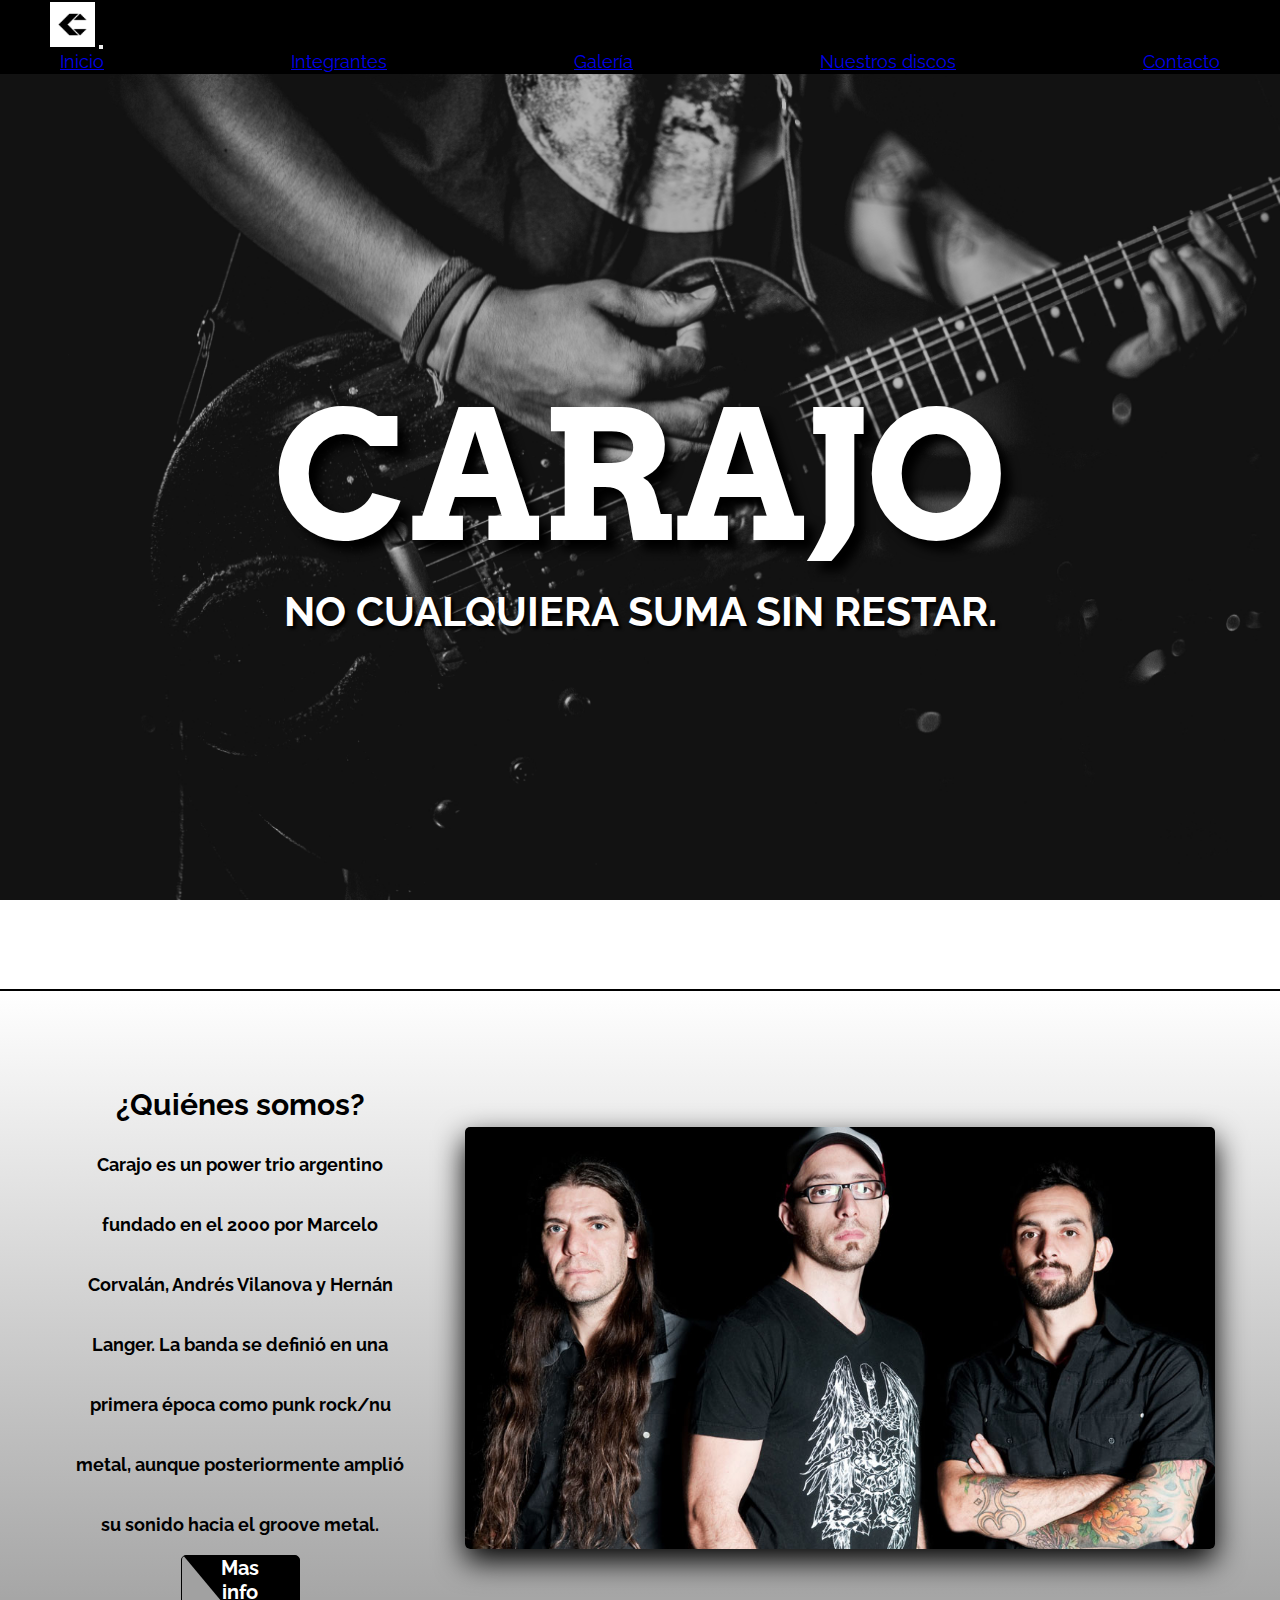
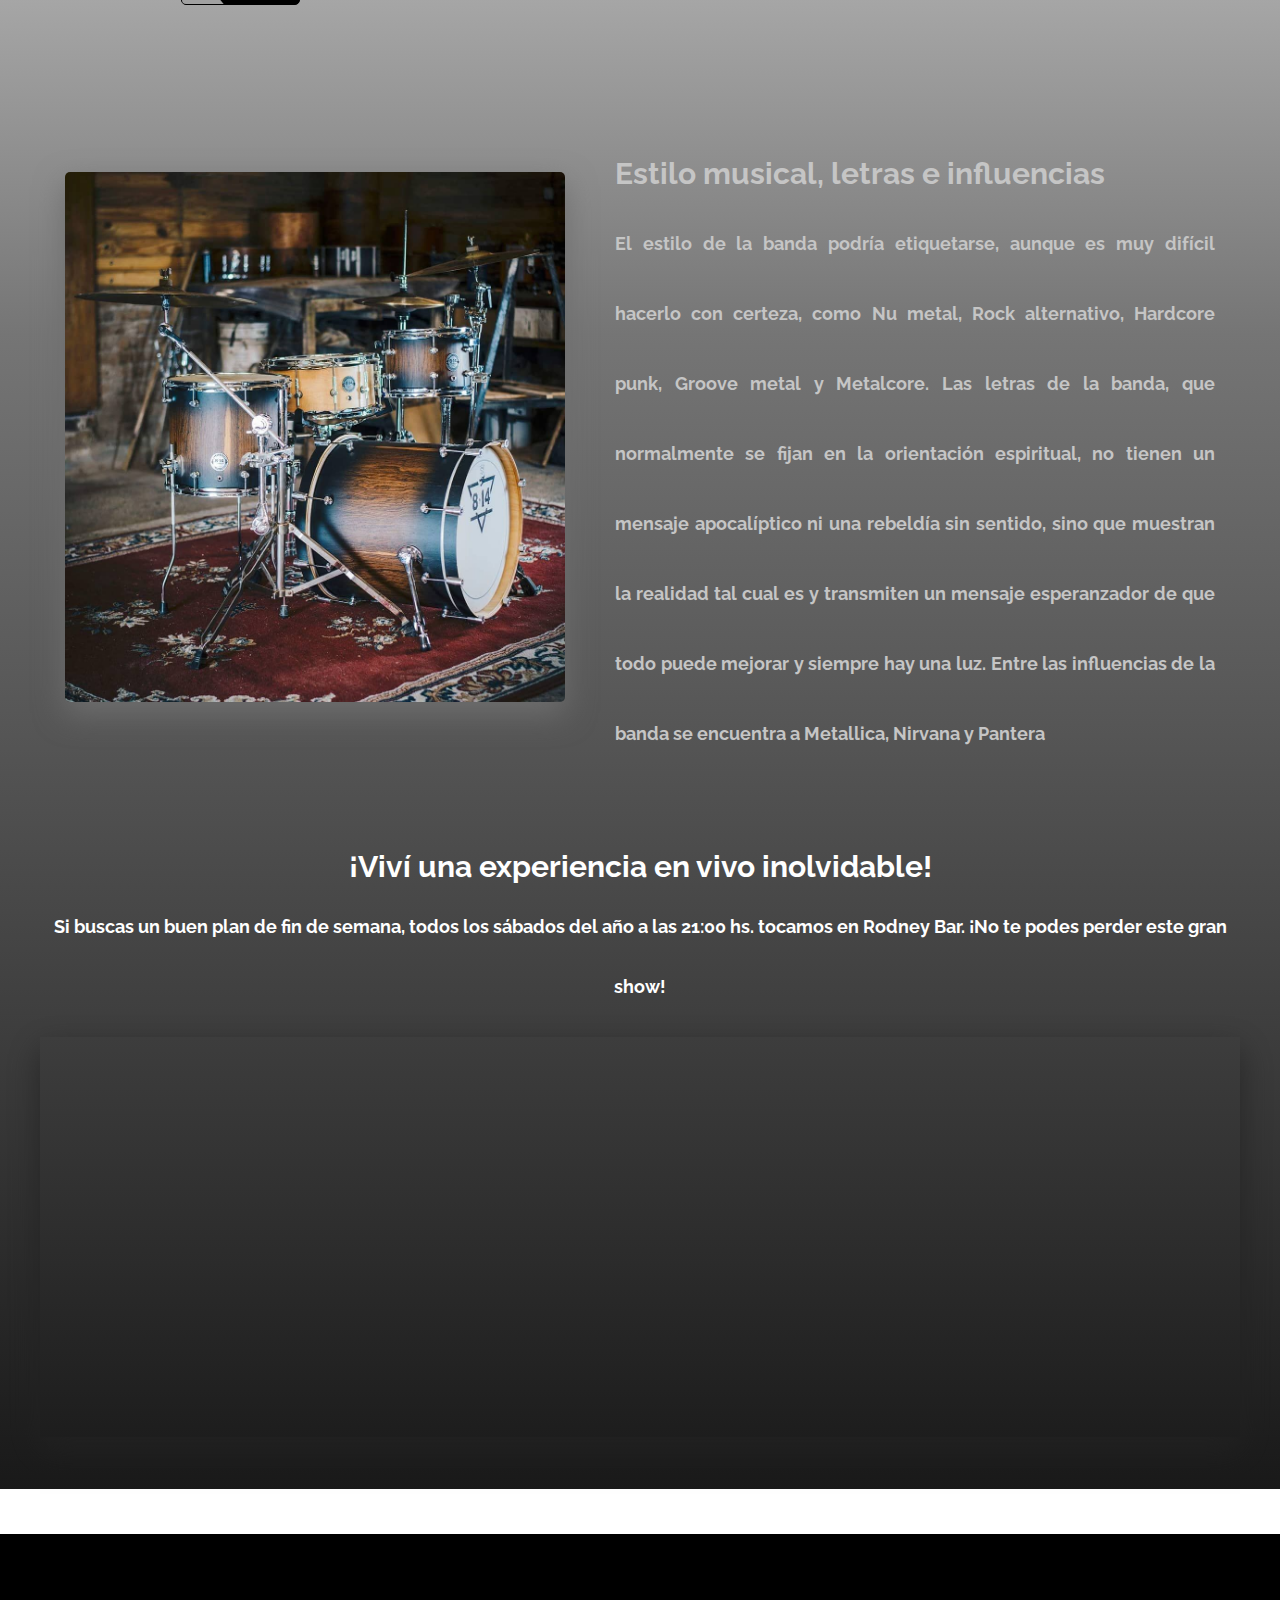
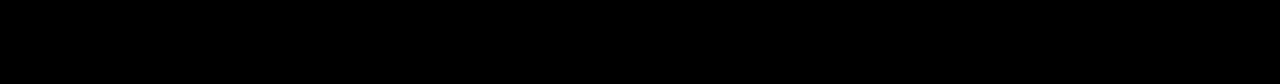
==== commit 334b50c7: "Aplico SASS a todo el código (Incluyendo el agregado de un mapa, un mixin y un extend) y realizo mod" ====
--- a/index.html
+++ b/index.html
@@ -4,17 +4,19 @@
         <meta charset="UTF-8">
         <meta http-equiv="X-UA-Compatible" content="IE=edge">
         <meta name="viewport" content="width=device-width, initial-scale=1.0">
-        <title>Carajo</title>
+        <title>Inicio | Carajo</title>
+        <meta name="description" content="Carajo es una banda de rock fundada por Marcelo Corvalán, Andrés Vila
+        nova y Hernán Langer en el año 2000.">
+        <meta name="keywords" content="carajo,música,banda,rock,Argentina,Buenos Aires,Metallica,Nirvana,Pantera,groove metal,nu metal,hardcore punk,metalcore,Rodney Bar,show,Marcelo Corvalán,Andrés Vilanova,Hernán Langer">
         <link rel="shortcut icon" href="images/carajologo.png">
         <link rel="stylesheet" href="css/estilos.css">   
         <link rel="stylesheet" href="https://cdnjs.cloudflare.com/ajax/libs/font-awesome/6.1.1/css/all.min.css" integrity="sha512-KfkfwYDsLkIlwQp6LFnl8zNdLGxu9YAA1QvwINks4PhcElQSvqcyVLLD9aMhXd13uQjoXtEKNosOWaZqXgel0g==" crossorigin="anonymous" referrerpolicy="no-referrer" /> 
-        <link href="https://unpkg.com/aos@2.3.1/dist/aos.css" rel="stylesheet">
         <link rel="stylesheet" href="https://cdn.jsdelivr.net/npm/bootstrap@4.6.1/dist/css/bootstrap.min.css" integrity="sha384-zCbKRCUGaJDkqS1kPbPd7TveP5iyJE0EjAuZQTgFLD2ylzuqKfdKlfG/eSrtxUkn" crossorigin="anonymous">
         <link rel="stylesheet" href="css/animate.css">
     </head>
     <body class="containerIndex">
-        <header class="sticky-top border border-white border-top-0 border-right-0 border-left-0 encabezadoPieDePagina animated animate__fadeInDown">
-            <nav class="navbar navbar-expand-md navbar-dark p-1">
+        <header class="sticky-top border border-white border-top-0 border-right-0 border-left-0 encabezadoPieDePagina">
+            <nav class="navbar navbar-expand-md navbar-dark p-0">
                 <a class="navbar-brand" href="#"><img src="images/carajologo.png" width="45px" height="45px" class="rounded-circle carajoLogo" alt="Logo Carajo"></a>
                 <button class="navbar-toggler" data-toggle="collapse" data-target="#collapse_target">
                 <i class="fa-solid fa-bars"></i>
@@ -31,6 +33,7 @@
                 </nav>
         </header>
         <!--
+
     <header class="row container col-lg-12 encabezadoPieDePagina">
         <div id="containerLogo" class="">
             <a href="#"><img src="images/carajologo.png" alt="Logo de Carajo" class="carajoLogo animated animate__fadeIn"></a>
@@ -49,11 +52,11 @@
         <main>
         <section>
             <article class="seccionTitulo">
-                <div class="containerTitulo animated animate__fadeIn">
-                    <h1>CARAJO</h1>
+                <div class="containerTitulo">
+                    <h1><strong>CARAJO</strong></h1>
                     <p class="textoIndex">NO CUALQUIERA SUMA SIN RESTAR.</p>
                 </div>
-                <div id="containerFlecha" class=" animated animate__fadeIn" >
+                <div id="containerFlecha" >
                     <a href="#seccion__quienessomos"><i class="fa-solid fa-angle-down" id="flecha"></i></a>
                 </div>
             </article>
@@ -63,30 +66,24 @@
         <section>
             <article class="seccionIndex" id="seccion__quienessomos">
                 <div id="containerTextoBoton" data-aos="fade-right">
-                <div id="seccion__quienessomos--texto">
+                <div id="seccion__quienessomos--texto" class="text--color1">
                     <h2 class="font-weight-bold titulosSeccionIndex">¿Quiénes somos?</h2>
-                    <p>Carajo es un power trio argentino fundado en el 2000 por Marcelo Corvalán, Andrés Vila
-                        nova y Hernán Langer. La banda se definió en una primera época como punk rock/nu metal, aunque
-                        posteriormente amplió su sonido hacia el groove metal.</p>
+                    <p>Carajo es un power trio argentino fundado en el 2000 por Marcelo Corvalán, Andrés Vilanova y Hernán Langer. La banda se definió en una primera época como punk rock/nu metal, aunque posteriormente amplió su sonido hacia el groove metal.</p>
                     </div>
                     <div class="containerMasInfo">
                         <a href="pages/integrantes.html" id="masInfo"><span>Mas info</span></a>
                     </div>
                     </div>
-                    <div data-aos="fade-left">
+                    <div>
                         <img src="images/quienessomos.jpg" alt="Carajo" id="seccion__quienessomos--imagen">
                     </div> 
             </article>
         </section>              
             <section id="estilos">
                 <article class="seccionIndex" id="seccion__estilos">
-                    <div id="seccion__estilos--texto" data-aos="fade-left">
-                        <h2 class="font-weight-bold titulosSeccionIndex">Estilo musical, letras e influencias</h2>
-                        <p>El estilo de la banda podría etiquetarse, aunque es muy difícil hacerlo con certeza, como 
-                        Nu metal, Rock alternativo, Hardcore punk, Groove metal y Metalcore. Las letras 
-                        de la banda, que normalmente se fijan en la orientación espiritual, no tienen un mensaje apocalíptico 
-                        ni una rebeldía sin sentido, sino que muestran la realidad tal cual es y transmiten un mensaje esperanzador 
-                        de que todo puede mejorar y siempre hay una luz. Entre las influencias de la banda se encuentra a Metallica, Nirvana y Pantera.</p>
+                    <div id="seccion__estilos--texto" class="text--color2" data-aos="fade-left">
+                        <h2 class="font-weight-bold titulosSeccionIndex seccion__estilos--titulo">Estilo musical, letras e influencias</h2>
+                        <p>El estilo de la banda podría etiquetarse, aunque es muy difícil hacerlo con certeza, como Nu metal, Rock alternativo, Hardcore punk, Groove metal y Metalcore. Las letras de la banda, que normalmente se fijan en la orientación espiritual, no tienen un mensaje apocalíptico ni una rebeldía sin sentido, sino que muestran la realidad tal cual es y transmiten un mensaje esperanzador de que todo puede mejorar y siempre hay una luz. Entre las influencias de la banda se encuentra a Metallica, Nirvana y Pantera</p>
                     </div>
                         <div data-aos="fade-right">
                         <img src="images/bateria.jpg" alt="Bateria" id="seccion__estilos--imagen">
@@ -96,7 +93,7 @@
                 
             <section>
                 <article class="seccionIndex ubicacion" id="seccionUbicacion">
-                    <div class="textoUbicacion" data-aos="fade-down">
+                    <div class="textoUbicacion text--color3" data-aos="fade-down">
                         <h2 class="font-weight-bold titulosSeccionIndex">¡Viví una experiencia en vivo inolvidable!</h2>
                         <p>Si buscas un buen plan de fin de semana, todos los sábados del año a las 21:00 hs. tocamos en Rodney Bar. ¡No te podes perder este gran show!</p>
                     </div>
@@ -109,13 +106,13 @@
         </main>
         
         <footer class="d-flex flex-column gap-20px encabezadoPieDePagina text-white font-weight-bold border border-white border-bottom-0 border-right-0 border-left-0">
-            <div id="containerRedes" class="ml-auto mr-auto animated animate__fadeIn">
+            <div id="containerRedes" class="ml-auto mr-auto">
                 <a href="https://www.youtube.com/channel/UCipSFsBnjESmkPPLBAdZ3ew" target="_blank"><i class="fa-brands fa-youtube" class="logoRedes" id="youtube"></i></a>
                 <a href="https://open.spotify.com/artist/5tDdTDGy0l8rHkeLaaEyyN?si=dscbYYvmTYWB9HuBZMDvrw" target="_blank"><i class="fa-brands fa-spotify" class="logoRedes" id="spotify"></i></a>
                 <a href="https://www.instagram.com/carajomusic/" target="_blank"><i class="fa-brands fa-instagram" class="logoRedes" id="instagram"></i></a>
             </div>
             <div id="containerCopyright"class="ml-auto mr-auto" >
-                <p id="copyright" class="animated animate__fadeIn">©2022 Carajo. Todos los derechos reservados.</p>
+                <p id="copyright">©2022 Carajo. Todos los derechos reservados.</p>
             </div>
         </footer>
 
--- a/css/estilos.css
+++ b/css/estilos.css
@@ -3,16 +3,23 @@
 @import url("https://fonts.googleapis.com/css2?family=BIZ+UDMincho&display=swap");
 @import url("https://fonts.googleapis.com/css2?family=Raleway:wght@100&family=Roboto+Condensed&display=swap");
 @import url("https://fonts.googleapis.com/css2?family=Arvo&display=swap");
+.text--color1 {
+  color: rgb(0, 0, 0);
+}
+
+.text--color2 {
+  color: rgb(197, 197, 197);
+}
+
+.text--color3 {
+  color: white;
+}
+
 * {
   margin: 0;
   padding: 0;
   scroll-behavior: smooth;
   box-sizing: border-box;
-}
-
-.gradient {
-  background: white;
-  background: linear-gradient(180deg, rgba(255, 255, 255, 0.9) 0%, rgba(143, 143, 143, 0.9) 45%, rgba(0, 0, 0, 0.9) 100%);
 }
 
 body {
@@ -23,49 +30,82 @@
   background-position: center;
 }
 
+.gradient {
+  background: white;
+  background: linear-gradient(180deg, rgba(255, 255, 255, 0.9) 0%, rgba(102, 102, 102, 0.9) 45%, rgba(0, 0, 0, 0.9) 100%);
+}
+
 /*HEADER Y FOOTER*/
 .encabezadoPieDePagina {
   font-family: "Raleway", sans-serif;
 }
 
+@keyframes efectoLogo {
+  0% {
+    transform: rotateY(0deg);
+  }
+  100% {
+    transform: rotateY(360deg);
+  }
+}
+@keyframes efectoLogo2 {
+  0% {
+    transform: rotateY(360deg);
+  }
+  100% {
+    transform: rotateY(0deg);
+  }
+}
 header {
   background-color: black;
+  padding-top: 2px;
+  padding-bottom: 2px;
+}
+header nav {
+  margin-left: 50px;
 }
 header nav .carajoLogo {
-  transition: all 0.5s ease;
-  margin-left: 50px;
   width: 45px;
   height: 45px;
+  transform: rotate(0deg);
+  animation: efectoLogo2 1 0.5s ease-out;
 }
 header nav .carajoLogo:hover {
-  transform: scale(1.05);
-  transition: all 0.5s ease;
+  animation: efectoLogo 0.75s ease-in 1;
 }
 header nav ul {
   margin-left: auto;
   margin-right: 50px;
-  padding-top: 10px;
   display: flex;
   justify-content: space-between;
   gap: 20px;
-  padding-bottom: 10px;
 }
 header nav ul li {
   transition: all 0.5s ease;
   list-style: none;
   position: relative;
-  padding: 0;
+  padding: 0px;
   font-size: 18px;
+}
+header nav ul li a {
+  padding: 10px;
 }
 header nav button {
   margin-right: 50px;
+  transition: 0.5s ease-out;
+}
+header nav button:hover {
+  transition: 0.5s ease-in;
+  box-shadow: 0 0 10px white;
+  border-color: white;
 }
 
 footer {
+  margin-top: auto;
+  position: relative;
   background-color: black;
   gap: 12px;
   height: 150px;
-  bottom: auto;
 }
 footer #containerRedes {
   display: flex;
@@ -256,11 +296,20 @@
     gap: 0;
     border-bottom: white solid 2px;
   }
+  header nav {
+    margin-left: 20px;
+  }
   header nav button {
     margin-right: 20px;
   }
+  header nav ul {
+    margin-right: 20px;
+  }
   header nav ul li a {
     font-size: 12px;
+  }
+  header nav ul li:hover::after {
+    display: none;
   }
   header nav .carajoLogo {
     margin-left: 20px;
@@ -319,7 +368,8 @@
   display: flex;
   justify-content: space-around;
   flex-direction: column;
-  padding-top: 140px;
+  padding-top: 190px;
+  gap: 50px;
 }
 .seccionTitulo .containerTitulo {
   display: flex;
@@ -327,14 +377,16 @@
   align-items: center;
 }
 .seccionTitulo .containerTitulo h1 {
+  font-family: "Arvo", serif;
   color: white;
+  font-weight: bold;
   font-size: 180px;
-  font-weight: bold;
-  font-family: "Arvo", serif;
   text-shadow: 10px 10px 10px black;
   margin: 0;
+  animation: efectoTitulo 1 1s ease;
 }
 .seccionTitulo .containerTitulo .textoIndex {
+  animation: efectoTitulo 1 1s ease;
   font-family: "Raleway", sans-serif;
   font-weight: bold;
   color: white;
@@ -350,15 +402,16 @@
   font-size: 50px;
   color: white;
   transition: all 0.5s ease;
-  animation: efectoFlecha 1.5s ease-in-out infinite alternate;
-}
-
+  animation: efectoFlecha 1s ease-in-out infinite alternate;
+}
+
+@keyframes efectoTitulo {}
 @keyframes efectoFlecha {
   0% {
-    transform: translateY(5px) scale(1.1);
+    transform: translateY(20px) scale(1.05);
   }
   100% {
-    transform: translateY(17.5px) scale(1);
+    transform: translateY(37.5px) scale(1);
   }
 }
 .seccionIndex {
@@ -375,7 +428,7 @@
   flex-direction: row;
   align-items: center;
   justify-content: center;
-  gap: 150px;
+  gap: 100px;
 }
 #seccion__quienessomos #containerTextoBoton {
   display: flex;
@@ -383,7 +436,7 @@
   align-items: center;
 }
 #seccion__quienessomos #containerTextoBoton #seccion__quienessomos--texto {
-  width: 400px;
+  width: 350px;
   text-align: center;
   line-height: 60px;
 }
@@ -393,7 +446,7 @@
   justify-content: center;
   align-items: center;
   position: relative;
-  width: 117px;
+  width: 119px;
   height: 50px;
   background-color: black;
   color: white;
@@ -407,18 +460,18 @@
 #seccion__quienessomos #containerTextoBoton #masInfo::after {
   content: "";
   position: absolute;
-  width: 141%;
+  width: 180px;
   height: 60px;
   z-index: 0;
   left: -180px;
-  bottom: 0;
-  border-bottom: 50px solid rgba(255, 255, 255, 0.7);
+  bottom: -10px;
+  border-bottom: 60px solid rgba(215, 215, 215, 0.75);
   border-right: 50px solid transparent;
-  transition: all ease-in-out 0.75s;
+  transition: all ease-out 0.75s;
 }
 #seccion__quienessomos #containerTextoBoton #masInfo:hover::after {
-  left: 0;
-  transition: all ease-in-out 0.75s;
+  left: -7px;
+  transition: all ease-in 0.75s;
 }
 #seccion__quienessomos #containerTextoBoton #masInfo span {
   font-size: 20px;
@@ -427,17 +480,18 @@
   color: white;
   padding-top: 25px;
   padding-bottom: 25px;
-  padding-right: 20.078px;
-  padding-left: 20.078px;
+  padding-right: 20.678px;
+  padding-left: 20.678px;
   transition: all ease-in-out 1s;
+  text-align: center;
 }
 #seccion__quienessomos #containerTextoBoton #masInfo span:hover {
   color: black;
   transition: all ease-in-out 1s;
 }
 #seccion__quienessomos #seccion__quienessomos--imagen {
-  border-radius: 10px;
-  box-shadow: 5px 5px 5px rgb(41, 41, 41);
+  border-radius: 5px;
+  box-shadow: 0 12px 30px rgb(0, 0, 0);
   margin: 0px;
   padding-bottom: 0px;
   width: 850px;
@@ -445,8 +499,6 @@
 }
 
 #seccion__estilos {
-  font-family: "Raleway", sans-serif;
-  color: rgb(215, 215, 215);
   display: flex;
   flex-direction: row-reverse;
   justify-content: center;
@@ -454,7 +506,7 @@
   gap: 150px;
 }
 #seccion__estilos #seccion__estilos--texto {
-  width: 770px;
+  width: 600px;
   line-height: 70px;
   text-align: justify;
   justify-content: center;
@@ -463,44 +515,54 @@
   flex-direction: column;
   padding-top: 30px;
 }
+#seccion__estilos #seccion__estilos--texto .seccion__estilos--titulo {
+  text-align: justify;
+}
 #seccion__estilos #seccion__estilos--imagen {
-  border-radius: 10px;
-  box-shadow: 5px 5px 5px rgb(142, 142, 142);
-  width: 420px;
-  height: 480px;
+  border-radius: 5px;
+  box-shadow: 0px 12px 30px rgb(110, 110, 110);
+  width: 500px;
+  height: 530px;
 }
 
 #seccionUbicacion {
-  font-family: "Raleway", sans-serif;
-  color: white;
-  line-height: 60px;
-  font-size: 20px;
   display: flex;
   flex-direction: column;
   justify-content: center;
   text-align: center;
   font-weight: bold;
   gap: 20px;
-  height: 700px;
+  text-align: center;
 }
 #seccionUbicacion .textoUbicacion {
+  font-size: 20px;
+  line-height: 60px;
   width: 1350px;
   margin: 0 auto;
 }
 #seccionUbicacion #mapa {
-  border-radius: 10px;
-  box-shadow: 5px 5px 5px rgb(122, 122, 122);
-  width: 1000px;
-  height: 420px;
-  align-items: center;
-}
-
+  width: 1300px;
+  height: 400px;
+  filter: opacity(80%);
+  box-shadow: rgb(34, 34, 34) 0 12px 30px;
+}
+
+@media only screen and (min-width: 1478px) {
+  .seccionIndex {
+    font-size: 18px;
+  }
+  .seccionIndex .titulosSeccionIndex {
+    font-size: 30px;
+    text-align: center;
+  }
+}
 @media only screen and (max-width: 1478px) {
   .seccionIndex {
     font-size: 18px;
   }
   .seccionIndex .titulosSeccionIndex {
     font-size: 30px;
+    text-align: center;
   }
 
   #seccion__quienessomos {
@@ -517,13 +579,14 @@
     gap: 50px;
   }
   #seccion__estilos #seccion__estilos--texto {
-    width: 700px;
-  }
-
-  #seccionUbicacion {
+    width: 600px;
+  }
+
+  #seccionUbicacion .textoUbicacion {
     font-size: 18px;
-  }
-  #seccionUbicacion .textoUbicacion {
+    width: 1200px;
+  }
+  #seccionUbicacion #mapa {
     width: 1200px;
   }
 }
@@ -532,7 +595,6 @@
     font-size: 16px;
     line-height: 50px;
     gap: 0px;
-    height: 700px;
   }
   .seccionIndex .titulosSeccionIndex {
     font-size: 26.5px;
@@ -565,9 +627,14 @@
   }
   #seccion__quienessomos #containerTextoBoton #masInfo {
     line-height: 0px;
+    height: 45px;
+    width: 112px;
   }
   #seccion__quienessomos #containerTextoBoton #masInfo::after {
     border-bottom-color: rgba(255, 255, 255, 0.83);
+  }
+  #seccion__quienessomos #containerTextoBoton #masInfo span {
+    font-size: 18px;
   }
   #seccion__quienessomos #seccion__quienessomos--imagen {
     width: 700px;
@@ -579,24 +646,25 @@
   }
   #seccion__estilos #seccion__estilos--imagen {
     width: 450px;
-    height: 450px;
+    height: 500px;
   }
   #seccion__estilos #seccion__estilos--texto {
-    width: 400px;
-    line-height: 41px;
+    width: 430px;
+    line-height: 51px;
   }
 
   #seccionUbicacion {
-    font-size: 16px;
     height: 700px;
   }
   #seccionUbicacion #mapa {
-    width: 800px;
+    width: 970px;
   }
   #seccionUbicacion .textoUbicacion {
+    font-size: 15px;
     line-height: 50px;
     margin: 0 auto;
-    width: 540px;
+    width: 970px;
+    text-align: center;
   }
 }
 @media only screen and (max-width: 1000px) {
@@ -632,11 +700,15 @@
   #seccion__quienessomos #containerTextoBoton #masInfo {
     line-height: 0px;
   }
+  #seccion__quienessomos #containerTextoBoton #masInfo span {
+    font-size: 17px;
+    width: 110px;
+  }
   #seccion__quienessomos #containerTextoBoton #seccion__quienessomos--texto {
     width: 560px;
   }
   #seccion__quienessomos #seccion__quienessomos--imagen {
-    width: 600px;
+    width: 560px;
   }
 
   #seccion__estilos {
@@ -645,27 +717,31 @@
     height: 800px;
   }
   #seccion__estilos #seccion__estilos--imagen {
-    width: 500px;
+    width: 550px;
     height: 360px;
     margin-bottom: 70px;
   }
   #seccion__estilos #seccion__estilos--texto {
-    line-height: 40px;
-    text-align: left;
-    width: 695px;
-    margin-top: 70px;
+    line-height: 55px;
+    width: 550px;
+    margin-top: 130px;
+  }
+  #seccion__estilos #seccion__estilos--texto .seccion__estilos--titulo {
+    text-align: center;
   }
 
   #seccionUbicacion {
-    font-size: 15px;
     height: 700px;
   }
   #seccionUbicacion #mapa {
     width: 700px;
+    height: 400px;
   }
   #seccionUbicacion .textoUbicacion {
+    font-size: 15px;
     line-height: 40px;
-    width: 510px;
+    width: 650px;
+    margin-top: 100px;
   }
 }
 @media only screen and (max-width: 768px) {
@@ -694,12 +770,87 @@
   }
   #seccion__quienessomos #containerTextoBoton #masInfo {
     line-height: 0px;
+    width: 100px;
+    height: 40px;
+  }
+  #seccion__quienessomos #containerTextoBoton #masInfo span {
+    font-size: 15px;
   }
   #seccion__quienessomos #containerTextoBoton #seccion__quienessomos--texto {
     width: 500px;
   }
   #seccion__quienessomos #seccion__quienessomos--imagen {
     width: 550px;
+  }
+
+  #seccion__estilos {
+    padding-top: 30px;
+    flex-direction: column;
+    gap: 0px;
+  }
+  #seccion__estilos #seccion__estilos--imagen {
+    width: 500px;
+    height: 400px;
+    margin-bottom: 100px;
+  }
+  #seccion__estilos #seccion__estilos--texto {
+    width: 500px;
+    line-height: 50px;
+  }
+
+  #seccionUbicacion {
+    height: 700px;
+  }
+  #seccionUbicacion #mapa {
+    width: 550px;
+  }
+  #seccionUbicacion .textoUbicacion {
+    font-size: 14px;
+    line-height: 50px;
+    width: 550px;
+  }
+}
+@media only screen and (max-width: 600px) {
+  .seccionIndex {
+    font-size: 13px;
+    gap: 0px;
+  }
+  .seccionIndex .titulosSeccionIndex {
+    font-size: 18px;
+  }
+
+  .seccionTitulo {
+    height: 400px;
+  }
+  .seccionTitulo .containerTitulo h1 {
+    font-size: 90px;
+  }
+  .seccionTitulo .containerTitulo .textoIndex {
+    font-size: 20px;
+  }
+
+  #seccion__quienessomos {
+    flex-direction: column;
+    gap: 20px;
+    height: 650px;
+  }
+  #seccion__quienessomos #containerTextoBoton #masInfo {
+    line-height: 0px;
+    width: 92px;
+    height: 37px;
+  }
+  #seccion__quienessomos #containerTextoBoton #masInfo span {
+    font-size: 13px;
+  }
+  #seccion__quienessomos #containerTextoBoton #seccion__quienessomos--texto {
+    line-height: 50px;
+    width: 420px;
+    text-align: justify;
+  }
+  #seccion__quienessomos #seccion__quienessomos--imagen {
+    width: 430px;
+    height: 280px;
+    box-shadow: 4px 4px 4px;
   }
 
   #seccion__estilos {
@@ -707,66 +858,74 @@
     flex-direction: column;
     gap: 0px;
     height: 700px;
+    margin-bottom: 80px;
   }
   #seccion__estilos #seccion__estilos--imagen {
     width: 400px;
     height: 300px;
-    margin-bottom: 100px;
+    margin-bottom: 0px;
+    box-shadow: 4px 4px 4px;
   }
   #seccion__estilos #seccion__estilos--texto {
-    text-align: left;
-    width: 500px;
-    line-height: 40px;
+    text-align: justify;
+    width: 395px;
+    line-height: 50px;
+    margin-bottom: 0px;
   }
 
   #seccionUbicacion {
-    font-size: 14px;
     height: 700px;
   }
   #seccionUbicacion #mapa {
-    width: 550px;
+    width: 440px;
+    height: 350px;
+    box-shadow: 4px 4px 4px;
   }
   #seccionUbicacion .textoUbicacion {
+    font-size: 13px;
     line-height: 50px;
-    width: 470px;
-  }
-}
-@media only screen and (max-width: 600px) {
+    margin: 0 auto;
+    width: 440px;
+    padding-top: 100px;
+  }
+}
+@media only screen and (max-width: 480px) {
   .seccionIndex {
-    font-size: 13px;
+    font-size: 12px;
     gap: 0px;
-  }
-  .seccionIndex .titulosSeccionIndex {
-    font-size: 18px;
   }
 
   .seccionTitulo {
     height: 400px;
   }
   .seccionTitulo .containerTitulo h1 {
-    font-size: 90px;
+    font-size: 80px;
   }
   .seccionTitulo .containerTitulo .textoIndex {
-    font-size: 20px;
+    font-size: 18px;
   }
 
   #seccion__quienessomos {
     flex-direction: column;
     gap: 20px;
-    height: 700px;
   }
   #seccion__quienessomos #containerTextoBoton #masInfo {
     line-height: 0px;
+    width: 89px;
+    height: 35px;
+  }
+  #seccion__quienessomos #containerTextoBoton #masInfo span {
+    font-size: 12px;
   }
   #seccion__quienessomos #containerTextoBoton #seccion__quienessomos--texto {
     line-height: 50px;
-    width: 400px;
+    width: 350px;
     text-align: justify;
   }
   #seccion__quienessomos #seccion__quienessomos--imagen {
-    width: 430px;
-    height: 280px;
-    box-shadow: 4px 4px 4px;
+    width: 370px;
+    height: 250px;
+    box-shadow: 3px 3px 3px;
   }
 
   #seccion__estilos {
@@ -775,200 +934,128 @@
     gap: 0px;
     height: 700px;
   }
-  #seccion__estilos #seccion__estilos--imagen {
-    width: 400px;
-    height: 300px;
-    margin-bottom: 30px;
-    box-shadow: 4px 4px 4px;
-  }
   #seccion__estilos #seccion__estilos--texto {
     text-align: justify;
-    width: 395px;
-    line-height: 40px;
+    width: 370px;
+    line-height: 45px;
+  }
+  #seccion__estilos #seccion__estilos--imagen {
+    width: 370px;
+    height: 250px;
+    margin-bottom: 90px;
+    box-shadow: 3px 3px 3px;
   }
 
   #seccionUbicacion {
-    font-size: 13px;
-    height: 700px;
+    height: 650px;
   }
   #seccionUbicacion #mapa {
-    width: 440px;
-    height: 350px;
-    box-shadow: 4px 4px 4px;
+    width: 360px;
+    height: 300px;
+    box-shadow: 3px 3px 3px;
   }
   #seccionUbicacion .textoUbicacion {
+    font-size: 12px;
     line-height: 50px;
     margin: 0 auto;
-    width: 440px;
-    padding-top: 100px;
-  }
-}
-@media only screen and (max-width: 480px) {
+    width: 340px;
+    padding-top: 0px;
+    margin-top: 30px;
+    text-align: justify;
+  }
+}
+@media only screen and (max-width: 390px) {
   .seccionIndex {
-    font-size: 12px;
+    font-size: 10px;
     gap: 0px;
+  }
+  .seccionIndex .titulosSeccionIndex {
+    font-size: 17px;
   }
 
   .seccionTitulo {
     height: 400px;
+    padding-top: 80px;
   }
   .seccionTitulo .containerTitulo h1 {
-    font-size: 80px;
+    font-size: 60px;
   }
   .seccionTitulo .containerTitulo .textoIndex {
-    font-size: 18px;
+    font-size: 13.5px;
   }
 
   #seccion__quienessomos {
     flex-direction: column;
     gap: 20px;
-    height: 700px;
+    height: 650px;
+  }
+  #seccion__quienessomos #containerTextoBoton {
+    gap: 0px;
   }
   #seccion__quienessomos #containerTextoBoton #masInfo {
     line-height: 0px;
+    height: 32px;
+    font-size: 10.5px;
   }
   #seccion__quienessomos #containerTextoBoton #seccion__quienessomos--texto {
     line-height: 50px;
-    width: 350px;
-    text-align: justify;
+    width: 300px;
   }
   #seccion__quienessomos #seccion__quienessomos--imagen {
-    width: 370px;
-    box-shadow: 3px 3px 3px;
+    width: 300px;
+    height: 240px;
   }
 
   #seccion__estilos {
     padding-top: 30px;
     flex-direction: column;
     gap: 0px;
-    height: 700px;
+    height: 650px;
+  }
+  #seccion__estilos #seccion__estilos--imagen {
+    width: 280px;
+    height: 250px;
+    margin-bottom: 100px;
   }
   #seccion__estilos #seccion__estilos--texto {
     text-align: justify;
-    width: 370px;
-    line-height: 35px;
-  }
-  #seccion__estilos #seccion__estilos--imagen {
-    width: 300px;
-    height: 250px;
-    margin-bottom: 90px;
-    box-shadow: 3px 3px 3px;
+    width: 280px;
   }
 
   #seccionUbicacion {
-    font-size: 12px;
-    height: 700px;
-  }
-  #seccionUbicacion #mapa {
-    width: 360px;
-    height: 300px;
-    box-shadow: 3px 3px 3px;
-  }
-  #seccionUbicacion .textoUbicacion {
-    line-height: 50px;
-    margin: 0 auto;
-    width: 340px;
-    padding-top: 0px;
-  }
-}
-@media only screen and (max-width: 390px) {
-  .seccionIndex {
-    font-size: 10px;
-    gap: 0px;
-  }
-  .seccionIndex .titulosSeccionIndex {
-    font-size: 17px;
-  }
-
-  .seccionTitulo {
-    height: 400px;
-    padding-top: 80px;
-  }
-  .seccionTitulo .containerTitulo h1 {
-    font-size: 60px;
-  }
-  .seccionTitulo .containerTitulo .textoIndex {
-    font-size: 13.5px;
-  }
-
-  #seccion__quienessomos {
-    flex-direction: column;
-    gap: 20px;
-    height: 700px;
-  }
-  #seccion__quienessomos #containerTextoBoton {
-    gap: 0px;
-  }
-  #seccion__quienessomos #containerTextoBoton #masInfo {
-    line-height: 0px;
-  }
-  #seccion__quienessomos #containerTextoBoton #seccion__quienessomos--texto {
-    line-height: 50px;
-    width: 300px;
-  }
-  #seccion__quienessomos #seccion__quienessomos--imagen {
-    width: 300px;
-    height: 240px;
-  }
-
-  #seccion__estilos {
-    padding-top: 30px;
-    flex-direction: column;
-    gap: 0px;
-    height: 700px;
-  }
-  #seccion__estilos #seccion__estilos--imagen {
-    width: 300px;
-    height: 250px;
-    margin-bottom: 100px;
-  }
-  #seccion__estilos #seccion__estilos--texto {
-    text-align: justify;
-    width: 310px;
-    line-height: 35px;
-  }
-
-  #seccionUbicacion {
-    font-size: 11px;
-    height: 700px;
+    height: 650px;
   }
   #seccionUbicacion #mapa {
     width: 300px;
     height: 300px;
   }
   #seccionUbicacion .textoUbicacion {
+    font-size: 11px;
     line-height: 50px;
     margin-top: 50px;
-    width: 310px;
+    width: 305px;
   }
 }
 /*INTEGRANTES*/
 #seccionTituloIntegrantes {
   padding-bottom: 40px;
-}
-
-#tituloIntegrantes {
+  align-items: center;
+  display: flex;
+}
+#seccionTituloIntegrantes #tituloIntegrantes {
+  font-family: "Arvo", serif;
+  color: black;
+  font-weight: bold;
+  font-size: 60px;
+  text-shadow: 3px 3px 3px grey;
   margin: 0px auto;
-  color: rgb(0, 0, 0);
-  font-size: 60px;
-  text-rendering: optimizeLegibility;
-  font-weight: bold;
-  text-align: center;
-  font-family: "Arvo", serif;
   padding-top: 50px;
   padding-bottom: 10px;
-  text-shadow: 3px 3px 3px grey;
   border-bottom: 1px solid black;
 }
 
-#seccionTituloIntegrantes {
-  align-items: center;
-  display: flex;
-}
-
-.seccionIntegrantes {
+.seccionIntegrantes, .seccionHernanLanger, .seccionAndresVillanova, .seccionMarceloCorvalan {
   font-family: "BIZ UDMincho", serif;
-  color: rgb(0, 0, 0);
   line-height: 60px;
   font-size: 20px;
   font-family: "Raleway", sans-serif;
@@ -977,61 +1064,55 @@
   display: flex;
   justify-content: center;
   align-items: center;
+  gap: 150px;
+}
+
+.seccionMarceloCorvalan {
   flex-direction: row-reverse;
-  gap: 150px;
-}
-
-#seccionAndresVillanova {
-  color: white;
-  display: flex;
-  flex-direction: row;
-  gap: 150px;
-}
-
-#marceloCorvalanTexto {
+}
+.seccionMarceloCorvalan #marceloCorvalanTexto {
   padding-top: 20px;
-  width: 500px;
+  width: 600px;
   text-align: justify;
   line-height: 70px;
 }
-
-#marceloCorvalanFoto {
+.seccionMarceloCorvalan #marceloCorvalanFoto {
   border-radius: 10px;
   width: 390px;
   height: 500px;
-  box-shadow: 5px 5px 5px rgb(63, 63, 63);
-}
-
-#seccionHernanLanger {
-  padding-bottom: 50px;
-}
-
-#andresVillanovaTexto {
-  width: 500px;
+  box-shadow: 0px 12px 30px rgb(0, 0, 0);
+}
+
+.seccionAndresVillanova {
+  display: flex;
+  flex-direction: row;
+}
+.seccionAndresVillanova #andresVillanovaTexto {
+  padding-top: 20px;
+  width: 600px;
   text-align: justify;
-  color: rgb(222, 222, 222);
   line-height: 80px;
-  padding-top: 20px;
-}
-
-#andresVillanovaFoto {
+}
+.seccionAndresVillanova #andresVillanovaFoto {
   border-radius: 10px;
   width: 450px;
-  box-shadow: 5px 5px 5px rgb(115, 115, 115);
-}
-
-#hernanLangerTexto {
+  box-shadow: 0px 12px 30px rgb(123, 123, 123);
+}
+
+.seccionHernanLanger {
+  padding-bottom: 50px;
+  flex-direction: row-reverse;
+}
+.seccionHernanLanger #hernanLangerTexto {
   padding-top: 20px;
-  width: 550px;
+  width: 600px;
   text-align: justify;
-  color: white;
   line-height: 70px;
 }
-
-#hernanLangerFoto {
+.seccionHernanLanger #hernanLangerFoto {
   border-radius: 10px;
   width: 450px;
-  box-shadow: 5px 5px 5px rgb(176, 176, 176);
+  box-shadow: 0px 12px 30px rgb(38, 38, 38);
 }
 
 /*GALERÍA*/
@@ -1041,18 +1122,15 @@
   align-items: center;
   padding-top: 30px;
 }
-
-#tituloGaleria {
-  color: rgb(0, 0, 0);
+.seccionGaleriaTexto .titleGaleria {
+  font-family: "Arvo", serif;
+  color: black;
+  font-weight: bold;
   font-size: 100px;
-  text-rendering: optimizeLegibility;
-  font-weight: bold;
-  font-family: "Arvo", serif;
   text-shadow: 3px 3px 3px grey;
   border-bottom: 1px solid black;
 }
-
-.textoGaleria {
+.seccionGaleriaTexto .textGaleria {
   font-family: "Raleway", sans-serif;
   font-weight: bold;
   color: rgb(0, 0, 0);
@@ -1073,19 +1151,16 @@
   justify-content: center;
   gap: 9px;
 }
-
-.img {
+.contenedorGaleria .img {
   transition: all 0.75s ease;
   filter: brightness(70%);
 }
-
-.img:hover {
+.contenedorGaleria .img:hover {
   transition: all 0.75s ease;
   filter: brightness(100%);
   transform: scale(1.02);
 }
-
-.img1 {
+.contenedorGaleria .img1 {
   grid-column: 5/7;
   grid-row: 1/3;
   background-image: url(../images/galeria1.jpg);
@@ -1093,8 +1168,7 @@
   background-position: center;
   color: rgb(255, 0, 225);
 }
-
-.img2 {
+.contenedorGaleria .img2 {
   background-image: url(../images/galeria8.jpg);
   grid-row: 1/2;
   grid-column: 3/5;
@@ -1102,8 +1176,7 @@
   background-position: center;
   color: rgb(255, 0, 225);
 }
-
-.img3 {
+.contenedorGaleria .img3 {
   grid-row: 4/6;
   grid-column: 1/4;
   background-image: url(../images/galeria9.jpg.jpg);
@@ -1111,8 +1184,7 @@
   background-position: center;
   color: rgb(255, 0, 225);
 }
-
-.img4 {
+.contenedorGaleria .img4 {
   background-image: url(../images/galeria6.jpg);
   grid-row: 4/6;
   grid-column: 5/7;
@@ -1120,8 +1192,7 @@
   background-position: center;
   color: rgb(255, 0, 225);
 }
-
-.img5 {
+.contenedorGaleria .img5 {
   background-image: url(../images/galeria7.jpg);
   grid-row: 1/3;
   grid-column: 1/3;
@@ -1129,8 +1200,7 @@
   background-position: center;
   color: rgb(255, 0, 225);
 }
-
-.img6 {
+.contenedorGaleria .img6 {
   background-image: url(../images/galeria3.jpg);
   grid-row: 3/4;
   grid-column: 1/3;
@@ -1138,8 +1208,7 @@
   color: rgb(255, 0, 225);
   background-position: center;
 }
-
-.img7 {
+.contenedorGaleria .img7 {
   background-image: url(../images/galeria11.jpg);
   grid-row: 4/6;
   grid-column: 4/5;
@@ -1147,8 +1216,7 @@
   background-size: cover;
   background-position: center;
 }
-
-.img8 {
+.contenedorGaleria .img8 {
   background-image: url(../images/galeria5.jpg);
   grid-row: 2/4;
   grid-column: 3/5;
@@ -1156,8 +1224,7 @@
   background-position: center;
   color: rgb(255, 0, 225);
 }
-
-.img9 {
+.contenedorGaleria .img9 {
   background-image: url(../images/galeria4.jpg);
   grid-row: 6/8;
   grid-column: 1/3;
@@ -1165,8 +1232,7 @@
   background-position: center;
   color: rgb(255, 0, 225);
 }
-
-.img10 {
+.contenedorGaleria .img10 {
   color: rgb(255, 0, 225);
   background-image: url(../images/galeria10.jpg);
   grid-row: 3/4;
@@ -1174,8 +1240,7 @@
   background-size: cover;
   background-position: center;
 }
-
-.img11 {
+.contenedorGaleria .img11 {
   color: rgb(255, 0, 225);
   background-image: url(../images/galeria12.jpg);
   grid-row: 6/8;
@@ -1183,8 +1248,7 @@
   background-size: cover;
   background-position: center;
 }
-
-.img12 {
+.contenedorGaleria .img12 {
   color: rgb(255, 0, 225);
   background-image: url(../images/galeria13.jpg);
   grid-row: 6/8;
@@ -1200,20 +1264,18 @@
   }
 }
 @media only screen and (max-width: 1200px) {
+  .seccionGaleriaTexto .titleGaleria {
+    font-size: 90px;
+  }
+  .seccionGaleriaTexto .textGaleria {
+    font-size: 17px;
+  }
+
   .contenedorGaleria {
     grid-template-columns: repeat(4, 200px);
     grid-template-rows: repeat(11, 160px);
   }
-
-  #tituloGaleria {
-    font-size: 90px;
-  }
-
-  .textoGaleria {
-    font-size: 17px;
-  }
-
-  .img1 {
+  .contenedorGaleria .img1 {
     grid-row: 10/12;
     grid-column: 1/3;
     background-color: aqua;
@@ -1222,8 +1284,7 @@
     background-position: center;
     color: rgb(255, 0, 225);
   }
-
-  .img2 {
+  .contenedorGaleria .img2 {
     background-image: url(../images/galeria8.jpg);
     grid-row: 1/2;
     grid-column: 3/5;
@@ -1231,8 +1292,7 @@
     background-position: center;
     color: rgb(255, 0, 225);
   }
-
-  .img3 {
+  .contenedorGaleria .img3 {
     grid-row: 4/6;
     grid-column: 1/5;
     background-image: url(../images/galeria9.jpg.jpg);
@@ -1240,8 +1300,7 @@
     background-position: center;
     color: rgb(255, 0, 225);
   }
-
-  .img4 {
+  .contenedorGaleria .img4 {
     background-image: url(../images/galeria6.jpg);
     grid-row: 10/12;
     grid-column: 3/5;
@@ -1249,8 +1308,7 @@
     background-position: center;
     color: rgb(255, 0, 225);
   }
-
-  .img5 {
+  .contenedorGaleria .img5 {
     background-image: url(../images/galeria7.jpg);
     grid-row: 1/3;
     grid-column: 1/3;
@@ -1258,8 +1316,7 @@
     background-position: center;
     color: rgb(255, 0, 225);
   }
-
-  .img6 {
+  .contenedorGaleria .img6 {
     background-image: url(../images/galeria3.jpg);
     grid-row: 3/4;
     grid-column: 1/3;
@@ -1267,8 +1324,7 @@
     color: rgb(255, 0, 225);
     background-position: center;
   }
-
-  .img7 {
+  .contenedorGaleria .img7 {
     background-image: url(../images/galeria11.jpg);
     grid-row: 8/10;
     grid-column: 4/5;
@@ -1276,8 +1332,7 @@
     background-size: cover;
     background-position: center;
   }
-
-  .img8 {
+  .contenedorGaleria .img8 {
     background-image: url(../images/galeria5.jpg);
     grid-row: 2/4;
     grid-column: 3/5;
@@ -1285,8 +1340,7 @@
     background-position: center;
     color: rgb(255, 0, 225);
   }
-
-  .img9 {
+  .contenedorGaleria .img9 {
     background-image: url(../images/galeria4.jpg);
     grid-row: 8/10;
     grid-column: 2/4;
@@ -1294,8 +1348,7 @@
     background-position: center;
     color: rgb(255, 0, 225);
   }
-
-  .img10 {
+  .contenedorGaleria .img10 {
     color: rgb(255, 0, 225);
     background-image: url(../images/galeria10.jpg);
     grid-row: 6/8;
@@ -1303,8 +1356,7 @@
     background-size: cover;
     background-position: center;
   }
-
-  .img11 {
+  .contenedorGaleria .img11 {
     color: rgb(255, 0, 225);
     background-image: url(../images/galeria12.jpg);
     grid-row: 6/8;
@@ -1312,8 +1364,7 @@
     background-size: cover;
     background-position: center;
   }
-
-  .img12 {
+  .contenedorGaleria .img12 {
     color: rgb(255, 0, 225);
     background-image: url(../images/galeria13.jpg);
     grid-row: 8/10;
@@ -1330,11 +1381,10 @@
     margin-right: 30px;
   }
 
-  #tituloGaleria {
+  .seccionGaleriaTexto .titleGaleria {
     font-size: 80px;
   }
-
-  .textoGaleria {
+  .seccionGaleriaTexto .textGaleria {
     font-size: 15px;
   }
 }
@@ -1342,19 +1392,9 @@
   .contenedorGaleria {
     grid-template-columns: repeat(3, 200px);
     grid-template-rows: repeat(11, 160px);
-    margin-bottom: 30px;
     margin-top: 30px;
   }
-
-  #tituloGaleria {
-    font-size: 70px;
-  }
-
-  .textoGaleria {
-    font-size: 14px;
-  }
-
-  .img1 {
+  .contenedorGaleria .img1 {
     grid-row: 10/12;
     grid-column: 3/4;
     background-color: aqua;
@@ -1363,8 +1403,7 @@
     background-position: center;
     color: rgb(255, 0, 225);
   }
-
-  .img2 {
+  .contenedorGaleria .img2 {
     background-image: url(../images/galeria8.jpg);
     grid-row: 1/2;
     grid-column: 3/5;
@@ -1372,8 +1411,7 @@
     background-position: center;
     color: rgb(255, 0, 225);
   }
-
-  .img3 {
+  .contenedorGaleria .img3 {
     grid-row: 4/6;
     grid-column: 2/5;
     background-image: url(../images/galeria9.jpg.jpg);
@@ -1381,8 +1419,7 @@
     background-position: center;
     color: rgb(255, 0, 225);
   }
-
-  .img4 {
+  .contenedorGaleria .img4 {
     background-image: url(../images/galeria6.jpg);
     grid-row: 10/12;
     grid-column: 1/3;
@@ -1390,8 +1427,7 @@
     background-position: center;
     color: rgb(255, 0, 225);
   }
-
-  .img5 {
+  .contenedorGaleria .img5 {
     background-image: url(../images/galeria7.jpg);
     grid-row: 1/3;
     grid-column: 1/3;
@@ -1399,8 +1435,7 @@
     background-position: center;
     color: rgb(255, 0, 225);
   }
-
-  .img6 {
+  .contenedorGaleria .img6 {
     background-image: url(../images/galeria3.jpg);
     grid-row: 3/4;
     grid-column: 1/3;
@@ -1408,8 +1443,7 @@
     color: rgb(255, 0, 225);
     background-position: center;
   }
-
-  .img7 {
+  .contenedorGaleria .img7 {
     background-image: url(../images/galeria11.jpg);
     grid-row: 4/6;
     grid-column: 1/2;
@@ -1417,8 +1451,7 @@
     background-size: cover;
     background-position: center;
   }
-
-  .img8 {
+  .contenedorGaleria .img8 {
     background-image: url(../images/galeria5.jpg);
     grid-row: 2/4;
     grid-column: 3/5;
@@ -1426,8 +1459,7 @@
     background-position: center;
     color: rgb(255, 0, 225);
   }
-
-  .img9 {
+  .contenedorGaleria .img9 {
     background-image: url(../images/galeria4.jpg);
     grid-row: 8/10;
     grid-column: 2/4;
@@ -1435,8 +1467,7 @@
     background-position: center;
     color: rgb(255, 0, 225);
   }
-
-  .img10 {
+  .contenedorGaleria .img10 {
     color: rgb(255, 0, 225);
     background-image: url(../images/galeria10.jpg);
     grid-row: 6/8;
@@ -1444,8 +1475,7 @@
     background-size: cover;
     background-position: center;
   }
-
-  .img11 {
+  .contenedorGaleria .img11 {
     color: rgb(255, 0, 225);
     background-image: url(../images/galeria12.jpg);
     grid-row: 6/8;
@@ -1453,14 +1483,20 @@
     background-size: cover;
     background-position: center;
   }
-
-  .img12 {
+  .contenedorGaleria .img12 {
     color: rgb(255, 0, 225);
     background-image: url(../images/galeria13.jpg);
     grid-row: 8/10;
     grid-column: 1/2;
     background-size: cover;
     background-position: center;
+  }
+
+  .seccionGaleriaTexto .titleGaleria {
+    font-size: 70px;
+  }
+  .seccionGaleriaTexto .textGaleria {
+    font-size: 14px;
   }
 }
 @media only screen and (max-width: 646px) {
@@ -1468,18 +1504,9 @@
     grid-template-columns: repeat(2, 280px);
     grid-template-rows: repeat(18, 180px);
     margin-top: 20px;
-    margin-bottom: 20px;
-  }
-
-  #tituloGaleria {
-    font-size: 60px;
-  }
-
-  .textoGaleria {
-    font-size: 12px;
-  }
-
-  .img1 {
+    margin-top: 20px;
+  }
+  .contenedorGaleria .img1 {
     grid-row: 14/16;
     grid-column: 1/3;
     background-color: aqua;
@@ -1488,8 +1515,7 @@
     background-position: center;
     color: rgb(255, 0, 225);
   }
-
-  .img2 {
+  .contenedorGaleria .img2 {
     background-image: url(../images/galeria8.jpg);
     grid-row: 16/17;
     grid-column: 1/3;
@@ -1497,8 +1523,7 @@
     background-position: center;
     color: rgb(255, 0, 225);
   }
-
-  .img3 {
+  .contenedorGaleria .img3 {
     grid-row: 4/6;
     grid-column: 1/3;
     background-image: url(../images/galeria9.jpg.jpg);
@@ -1506,8 +1531,7 @@
     background-position: center;
     color: rgb(255, 0, 225);
   }
-
-  .img4 {
+  .contenedorGaleria .img4 {
     background-image: url(../images/galeria6.jpg);
     grid-row: 10/12;
     grid-column: 1/3;
@@ -1515,8 +1539,7 @@
     background-position: center;
     color: rgb(255, 0, 225);
   }
-
-  .img5 {
+  .contenedorGaleria .img5 {
     background-image: url(../images/galeria7.jpg);
     grid-row: 1/3;
     grid-column: 1/3;
@@ -1524,8 +1547,7 @@
     background-position: center;
     color: rgb(255, 0, 225);
   }
-
-  .img6 {
+  .contenedorGaleria .img6 {
     background-image: url(../images/galeria3.jpg);
     grid-row: 3/4;
     grid-column: 1/3;
@@ -1533,8 +1555,7 @@
     color: rgb(255, 0, 225);
     background-position: center;
   }
-
-  .img7 {
+  .contenedorGaleria .img7 {
     background-image: url(../images/galeria11.jpg);
     grid-row: 12/14;
     grid-column: 1/2;
@@ -1542,8 +1563,7 @@
     background-size: cover;
     background-position: center;
   }
-
-  .img8 {
+  .contenedorGaleria .img8 {
     background-image: url(../images/galeria5.jpg);
     grid-row: 12/14;
     grid-column: 2/3;
@@ -1551,8 +1571,7 @@
     background-position: center;
     color: rgb(255, 0, 225);
   }
-
-  .img9 {
+  .contenedorGaleria .img9 {
     background-image: url(../images/galeria4.jpg);
     grid-row: 8/10;
     grid-column: 2/3;
@@ -1560,8 +1579,7 @@
     background-position: center;
     color: rgb(255, 0, 225);
   }
-
-  .img10 {
+  .contenedorGaleria .img10 {
     color: rgb(255, 0, 225);
     background-image: url(../images/galeria10.jpg);
     grid-row: 17/19;
@@ -1569,8 +1587,7 @@
     background-size: cover;
     background-position: center;
   }
-
-  .img11 {
+  .contenedorGaleria .img11 {
     color: rgb(255, 0, 225);
     background-image: url(../images/galeria12.jpg);
     grid-row: 6/8;
@@ -1578,29 +1595,33 @@
     background-size: cover;
     background-position: center;
   }
-
-  .img12 {
+  .contenedorGaleria .img12 {
     color: rgb(255, 0, 225);
     background-image: url(../images/galeria13.jpg);
     grid-row: 8/10;
     grid-column: 1/2;
     background-size: cover;
     background-position: center;
+  }
+
+  .seccionGaleriaTexto .titleGaleria {
+    font-size: 60px;
+  }
+  .seccionGaleriaTexto .textGaleria {
+    font-size: 12px;
   }
 }
 @media only screen and (max-width: 600px) {
   .contenedorGaleria {
     grid-template-columns: repeat(2, 225px);
     grid-template-rows: repeat(18, 150px);
-    margin-bottom: 20px;
     margin-top: 20px;
   }
 
-  #tituloGaleria {
+  .seccionGaleriaTexto .titleGaleria {
     font-size: 50px;
   }
-
-  .textoGaleria {
+  .seccionGaleriaTexto .textGaleria {
     font-size: 10px;
   }
 }
@@ -1608,15 +1629,14 @@
   .contenedorGaleria {
     grid-template-columns: repeat(2, 190px);
     grid-template-rows: repeat(18, 135px);
-    padding-bottom: 0px;
+    padding-bottom: 20px;
     padding-top: 0px;
   }
 
-  #tituloGaleria {
+  .seccionGaleriaTexto .titleGaleria {
     font-size: 45px;
   }
-
-  .textoGaleria {
+  .seccionGaleriaTexto .textGaleria {
     font-size: 9px;
   }
 }
@@ -1624,15 +1644,13 @@
   .contenedorGaleria {
     grid-template-columns: repeat(2, 170px);
     grid-template-rows: repeat(18, 110px);
-    padding-bottom: 0px;
     padding-top: 0px;
   }
 
-  #tituloGaleria {
+  .seccionGaleriaTexto .titleGaleria {
     font-size: 40px;
   }
-
-  .textoGaleria {
+  .seccionGaleriaTexto .textGaleria {
     font-size: 8px;
   }
 }
@@ -1640,7 +1658,6 @@
   .contenedorGaleria {
     grid-template-columns: repeat(2, 150px);
     grid-template-rows: repeat(18, 90px);
-    padding-bottom: 0px;
     padding-top: 0px;
   }
 }
@@ -1651,15 +1668,12 @@
   display: flex;
   justify-content: center;
 }
-
-#tituloDiscos {
+#seccionTituloDiscos #tituloDiscos {
+  font-family: "Arvo", serif;
   color: white;
+  font-weight: bold;
   font-size: 60px;
-  text-rendering: optimizeLegibility;
-  font-weight: bold;
-  text-align: center;
-  text-shadow: 3px 3px 3px rgb(0, 0, 0);
-  font-family: "Arvo", serif;
+  text-shadow: 3px 3px 3px black;
   padding-bottom: 8px;
   margin: 0;
   border-bottom: 1px solid rgb(255, 255, 255);
@@ -1670,8 +1684,7 @@
   justify-content: center;
   padding-bottom: 50px;
 }
-
-main section article table {
+#seccionDiscos table {
   background-color: rgba(255, 255, 255, 0.8);
   border: solid;
   width: 1000px;
@@ -1680,52 +1693,50 @@
   color: rgb(0, 0, 0);
   font-family: "Raleway", sans-serif;
   font-weight: bold;
-}
-
-main section article table ul {
+  box-shadow: 0px 0px 20px black;
+}
+#seccionDiscos table .columna:hover {
+  height: 250px;
+  font-size: 20px;
+}
+#seccionDiscos table .columna .canciones {
+  width: 450px;
+}
+#seccionDiscos table .columna .canciones ul {
   list-style: circle;
   padding-left: 100px;
   padding-right: 30px;
 }
-
-main section article table ul li {
+#seccionDiscos table .columna .canciones ul li {
   list-style: circle;
   padding-top: 10px;
 }
-
-.canciones1 {
-  width: 450px;
-}
-
-.columna3 {
+#seccionDiscos table .columna1 {
+  height: 100px;
+  background-color: rgb(0, 0, 0);
+  color: white;
+  font-size: 22px;
+}
+#seccionDiscos table .columnas2 {
+  height: 200px;
+  font-size: 18px;
+  transition: all 0.5s ease;
+}
+#seccionDiscos table .columnas2:hover {
+  background-color: rgba(0, 0, 0, 0.9);
+  color: white;
+  transition: all 0.5s ease;
+}
+#seccionDiscos table .columna3 {
   height: 200px;
   background-color: rgba(255, 255, 255, 0.452);
   font-size: 18px;
   transition: all 0.5s ease;
 }
-
-.columnas2 {
-  height: 200px;
-  font-size: 18px;
-  transition: all 0.5s ease;
-}
-
-.columna1 {
-  height: 100px;
-  background-color: rgb(0, 0, 0);
-  color: white;
-  font-size: 22px;
-}
-
-.columna3:hover, .columnas2:hover {
-  background-color: rgba(0, 0, 0, 0.8);
+#seccionDiscos table .columna3:hover {
+  background-color: rgba(0, 0, 0, 0.9);
   color: white;
   transition: all 0.5s ease;
-}
-
-.columna:hover {
-  height: 250px;
-  font-size: 20px;
 }
 
 /* CONTACTO */
@@ -1735,22 +1746,21 @@
   flex-direction: column;
   align-items: center;
 }
-
-.tituloContacto {
+.seccionContacto .tituloContacto {
+  font-family: "Arvo", serif;
+  color: white;
+  font-weight: bold;
+  font-size: 80px;
+  text-shadow: 3px 3px 3px black;
   padding-top: 50px;
-  font-size: 80px;
-  color: rgb(255, 255, 255);
-  text-shadow: 3px 3px 3px rgb(0, 0, 0);
   border-bottom: white 1px solid;
   padding-bottom: 4px;
 }
-
-#containerForm {
+.seccionContacto #containerForm {
   display: flex;
   justify-content: center;
 }
-
-main section article form {
+.seccionContacto #containerForm form {
   display: flex;
   flex-direction: column;
   width: 50%;
@@ -1760,19 +1770,9 @@
   color: white;
   font-family: "Raleway", sans-serif;
   background-color: white;
-  box-shadow: 10px 10px 10px black;
-}
-
-.form__label, .form__select {
-  display: flex;
-  padding-left: 70px;
-  color: rgb(0, 0, 0);
-  font-weight: bold;
-  padding-top: 20px;
-  font-size: 30px;
-}
-
-.form__input, .form__textarea {
+  box-shadow: 0px 0px 20px black;
+}
+.seccionContacto #containerForm form .form__input, .seccionContacto #containerForm form .form__textarea {
   font-family: "Raleway", sans-serif;
   font-weight: bold;
   margin: 30px;
@@ -1787,20 +1787,39 @@
   border-radius: 4px;
   outline: none;
   transition: all 0.5s ease-in;
-}
-
-.form__input {
   height: 50px;
 }
-
-.form__input:focus, .form__select:focus, .form__textarea:focus {
+.seccionContacto #containerForm form .form__input:focus, .seccionContacto #containerForm form .form__textarea:focus {
   background-color: rgb(255, 255, 255);
   border: 1px black solid;
   color: black;
   transition: all 0.25s ease-in;
 }
-
-.form__select {
+.seccionContacto #containerForm form div label {
+  margin-left: 70px;
+  display: flex;
+  color: rgb(0, 0, 0);
+  font-weight: bold;
+  padding-top: 20px;
+  font-size: 30px;
+}
+.seccionContacto #containerForm form #container__sexo {
+  gap: 20px;
+  align-items: center;
+  margin-top: 25px;
+  margin-bottom: 25px;
+  display: flex;
+  flex-direction: row;
+  align-items: center;
+  padding-left: 70px;
+}
+.seccionContacto #containerForm form #container__sexo #form__sexo {
+  font-size: 30px;
+  color: rgb(0, 0, 0);
+  font-weight: bold;
+}
+.seccionContacto #containerForm form #container__sexo .form__select {
+  text-align: center;
   transition: all 0.25s ease-in;
   font-size: 16px;
   background: rgb(0, 0, 0);
@@ -1811,38 +1830,30 @@
   cursor: pointer;
   padding: 5px;
   width: 150px;
-  text-align: center;
-}
-
-#container__sexo {
-  gap: 20px;
-  align-items: center;
-  margin-top: 35px;
-  display: flex;
-  flex-direction: row;
-  align-items: center;
-  padding-left: 70px;
-}
-
-#form__sexo {
-  font-size: 30px;
-  color: rgb(0, 0, 0);
-  font-weight: bold;
-}
-
-#form__label--mail {
-  margin-top: 45px;
-}
-
-.form__textarea {
+}
+.seccionContacto #containerForm form #container__sexo .form__select:focus {
+  background-color: rgb(255, 255, 255);
+  border: 1px black solid;
+  color: black;
+  transition: all 0.25s ease-in;
+}
+.seccionContacto #containerForm form .form__textarea {
   height: 120px;
   resize: none;
   font-size: 16px;
   border-radius: 4px;
   outline: none;
 }
-
-#container__checkbox {
+.seccionContacto #containerForm form .form__textarea:focus {
+  background-color: rgb(255, 255, 255);
+  border: 1px black solid;
+  color: black;
+  transition: all 0.25s ease-in;
+}
+.seccionContacto #containerForm form #form__label--mail {
+  margin-top: 45px;
+}
+.seccionContacto #containerForm form #container__checkbox {
   display: flex;
   flex-direction: row;
   align-items: center;
@@ -1850,24 +1861,21 @@
   margin-top: 5px;
   margin-bottom: 20px;
 }
-
-.form__label--checkbox {
+.seccionContacto #containerForm form #container__checkbox .form__label--checkbox {
+  padding-top: 10px;
   margin-left: 70px;
   color: rgb(0, 0, 0);
   font-weight: bold;
   outline: none;
   font-size: 16px;
-  margin-top: 10px;
-}
-
-#containerBotones {
+}
+.seccionContacto #containerForm form #containerBotones {
   display: flex;
   justify-content: center;
   gap: 30px;
   margin-top: 20px;
 }
-
-.form__input--reset, .form__input--submit {
+.seccionContacto #containerForm form #containerBotones .form__input--reset, .seccionContacto #containerForm form #containerBotones .form__input--submit {
   font-family: "Raleway", sans-serif;
   font-weight: bold;
   cursor: pointer;
@@ -1882,232 +1890,193 @@
   margin-bottom: 30px;
   border: 1px black solid;
 }
-
-.form__input--reset:hover, .form__input--submit:hover {
+.seccionContacto #containerForm form #containerBotones .form__input--reset:hover, .seccionContacto #containerForm form #containerBotones .form__input--submit:hover {
   color: rgb(0, 0, 0);
   border: 1px black solid;
   background-color: rgb(255, 255, 255);
   transition: all 0.5s ease-in;
 }
+.seccionContacto #containerForm form #containerBotones .form__input--submit:hover {
+  color: rgb(0, 0, 0);
+  border: 1px black solid;
+  background-color: rgb(255, 255, 255);
+  transition: all 0.5s ease-in;
+}
 
 @media only screen and (max-width: 1200px) {
-  main section article form {
+  .seccionContacto .tituloContacto {
+    font-size: 70px;
+  }
+  .seccionContacto #containerForm form {
     width: 850px;
   }
-
-  .tituloContacto {
-    font-size: 70px;
-  }
-
-  #container__sexo {
-    padding-left: 70px;
-  }
-
-  #form__sexo {
+  .seccionContacto #containerForm form div label {
     font-size: 26px;
   }
-
-  .form__label {
-    padding-left: 70px;
+  .seccionContacto #containerForm form .form__select {
+    font-size: 14px;
+    text-align: center;
+    margin-left: 0;
+  }
+  .seccionContacto #containerForm form #container__sexo {
+    margin-left: 0px;
+  }
+  .seccionContacto #containerForm form #container__sexo #form__sexo {
     font-size: 26px;
   }
-
-  .form__label--checkbox {
+  .seccionContacto #containerForm form #container .form__label--checkbox {
     margin-left: 70px;
     font-size: 14px;
   }
-
-  .form__select {
-    font-size: 14px;
-    text-align: center;
-  }
-
-  .form__input {
+  .seccionContacto #containerForm form .form__input, .seccionContacto #containerForm form .form__textarea {
     height: 40px;
     font-size: 16px;
   }
-
-  .form__textarea {
+  .seccionContacto #containerForm form .form__textarea {
     padding-right: 8px;
     height: 96px;
     font-size: 14px;
   }
-
-  .form__input--reset, .form__input--submit {
+  .seccionContacto #containerForm form #containerBotones .form__input--reset, .seccionContacto #containerForm form #containerBotones .form__input--submit {
     padding: 18px 40px;
     font-size: 18px;
   }
 }
 @media only screen and (max-width: 900px) {
-  main section article form {
+  .seccionContacto .tituloContacto {
+    font-size: 60px;
+  }
+  .seccionContacto #containerForm form {
     width: 700px;
   }
-
-  .tituloContacto {
-    font-size: 60px;
-  }
-
-  #container__sexo {
+  .seccionContacto #containerForm form div label {
+    font-size: 22px;
+    margin-left: 51px;
+  }
+  .seccionContacto #containerForm form #container__sexo {
     padding-left: 51px;
   }
-
-  .form__label, .form__sexo {
-    padding-top: 15px;
-  }
-
-  #form__sexo {
+  .seccionContacto #containerForm form #container__sexo #form__sexo {
     font-size: 22px;
   }
-
-  .form__label {
-    padding-left: 51px;
-    font-size: 22px;
-  }
-
-  .form__label--checkbox {
-    margin-left: 50px;
-    font-size: 12px;
-  }
-
-  .form__select {
-    font-size: 10px;
-  }
-
-  .form__input {
+  .seccionContacto #containerForm form #container__sexo .form__select {
+    font-size: 14px;
+  }
+  .seccionContacto #containerForm form .form__input, .seccionContacto #containerForm form .form__textarea {
     height: 40px;
     font-size: 14px;
     margin: 20px;
   }
-
-  .form__textarea {
+  .seccionContacto #containerForm form .form__textarea {
     padding-right: 8px;
     height: 96px;
     font-size: 12px;
     margin: 20px;
   }
-
-  #container__checkbox {
+  .seccionContacto #containerForm form #container__checkbox {
     margin-bottom: 10px;
     margin-top: 0px;
   }
-
-  #containerBotones {
+  .seccionContacto #containerForm form #container__checkbox .form__label--checkbox {
+    margin-left: 51px;
+    font-size: 12px;
+  }
+  .seccionContacto #containerForm form #containerBotones {
     gap: 25px;
     margin-top: 15px;
   }
-
-  .form__input--reset, .form__input--submit {
+  .seccionContacto #containerForm form #containerBotones .form__input--reset, .seccionContacto #containerForm form #containerBotones .form__input--submit {
     padding: 18px 20px;
     font-size: 15px;
   }
 }
 @media only screen and (max-width: 768px) {
-  main section article form {
-    width: 580px;
-  }
-
-  .tituloContacto {
+  .seccionContacto .tituloContacto {
     padding-top: 40px;
     font-size: 50px;
   }
-
-  #container__sexo {
+  .seccionContacto #containerForm form {
+    width: 580px;
+  }
+  .seccionContacto #containerForm form div label {
+    font-size: 18px;
+    margin-left: 45px;
+  }
+  .seccionContacto #containerForm form #container__sexo {
     padding-left: 45px;
   }
-
-  #form__sexo {
+  .seccionContacto #containerForm form #container__sexo #form__sexo {
     font-size: 18px;
   }
-
-  .form__label {
-    padding-left: 45px;
-    font-size: 18px;
-  }
-
-  .form__label--checkbox {
+  .seccionContacto #containerForm form #container__sexo .form__select {
+    font-size: 12px;
+  }
+  .seccionContacto #containerForm form .form__input, .seccionContacto #containerForm form .form__textarea {
+    height: 35px;
+    font-size: 13px;
+    margin: 15px;
+  }
+  .seccionContacto #containerForm form .form__textarea {
+    margin: 15px;
+    padding-right: 8px;
+    height: 93px;
+    font-size: 11px;
+  }
+  .seccionContacto #containerForm form #container__checkbox {
+    margin-top: 0px;
+  }
+  .seccionContacto #containerForm form #container__checkbox .form__label--checkbox {
     margin-left: 45px;
     font-size: 11px;
   }
-
-  .form__select {
-    font-size: 11px;
-  }
-
-  .form__input {
-    height: 40px;
-    font-size: 13px;
-    margin: 15px;
-  }
-
-  .form__textarea {
-    margin: 15px;
-    padding-right: 8px;
-    height: 96px;
-    font-size: 11px;
-  }
-
-  .form__input--reset, .form__input--submit {
+  .seccionContacto #containerForm form #containerBotones {
+    gap: 20px;
+    margin-top: 5px;
+  }
+  .seccionContacto #containerForm form #containerBotones .form__input--reset, .seccionContacto #containerForm form #containerBotones .form__input--submit {
     padding: 14px 18px;
     font-size: 12px;
-  }
-
-  #container__checkbox {
-    margin-top: 0px;
-  }
-
-  #containerBotones {
-    gap: 20px;
-    margin-top: 5px;
   }
 }
 @media only screen and (max-width: 600px) {
   .seccionContacto {
     padding-bottom: 30px;
   }
-
-  main section article form {
-    width: 470px;
-  }
-
-  .tituloContacto {
+  .seccionContacto .tituloContacto {
     padding-top: 40px;
     font-size: 40px;
   }
-
-  #container__sexo {
+  .seccionContacto #containerForm form {
+    width: 470px;
+  }
+  .seccionContacto #containerForm form div label {
+    margin-left: 35px;
+    font-size: 14px;
+  }
+  .seccionContacto #containerForm form #container__sexo {
     padding-left: 35px;
   }
-
-  #form__sexo {
+  .seccionContacto #containerForm form #container__sexo #form__sexo {
     font-size: 14px;
   }
-
-  .form__label {
-    padding-left: 35px;
-    font-size: 14px;
-  }
-
-  .form__label--checkbox {
-    margin-left: 35px;
-    font-size: 9px;
-  }
-
-  .form__select {
-    font-size: 9px;
-  }
-
-  .form__input {
+  .seccionContacto #containerForm form #container__sexo .form__select {
+    font-size: 10px;
+    padding: 4px;
+  }
+  .seccionContacto #containerForm form .form__input, .seccionContacto #containerForm form .form__textarea {
     height: 30px;
     font-size: 11px;
   }
-
-  .form__textarea {
+  .seccionContacto #containerForm form .form__textarea {
     padding-right: 8px;
     height: 90px;
     font-size: 11px;
   }
-
-  .form__input--reset, .form__input--submit {
+  .seccionContacto #containerForm form #container__checkbox .form__label--checkbox {
+    margin-left: 35px;
+    font-size: 9px;
+  }
+  .seccionContacto #containerForm form #containerBotones .form__input--reset, .seccionContacto #containerForm form #containerBotones .form__input--submit {
     padding: 12px 16px;
     font-size: 10px;
   }
@@ -2116,50 +2085,43 @@
   .seccionContacto {
     padding-bottom: 20px;
   }
-
-  main section article form {
-    width: 380px;
-  }
-
-  .tituloContacto {
+  .seccionContacto .tituloContacto {
     padding-top: 40px;
     font-size: 34px;
   }
-
-  #container__sexo {
+  .seccionContacto #containerForm form {
+    width: 380px;
+  }
+  .seccionContacto #containerForm form div label {
+    margin-left: 30px;
+    font-size: 13px;
+  }
+  .seccionContacto #containerForm form #container__sexo {
     padding-left: 30px;
-  }
-
-  #form__sexo {
+    margin-top: 15px;
+    margin-bottom: 15px;
+  }
+  .seccionContacto #containerForm form #container__sexo #form__sexo {
     font-size: 13px;
   }
-
-  .form__label {
-    padding-left: 30px;
-    font-size: 13px;
-  }
-
-  .form__label--checkbox {
+  .seccionContacto #containerForm form #container__sexo .form__select {
+    font-size: 8px;
+    padding: 3px;
+  }
+  .seccionContacto #containerForm form #container__checkbox .form__label--checkbox {
     margin-left: 35px;
     font-size: 9px;
   }
-
-  .form__select {
-    font-size: 8px;
-  }
-
-  .form__input {
+  .seccionContacto #containerForm form .form__input, .seccionContacto #containerForm form .form__textarea {
     height: 30px;
     font-size: 11px;
   }
-
-  .form__textarea {
+  .seccionContacto #containerForm form .form__textarea {
     padding-right: 8px;
     height: 90px;
     font-size: 10px;
   }
-
-  .form__input--reset, .form__input--submit {
+  .seccionContacto #containerForm form #containerBotones .form__input--reset, .seccionContacto #containerForm form #containerBotones .form__input--submit {
     padding: 12px 16px;
     font-size: 8px;
   }
@@ -2168,50 +2130,43 @@
   .seccionContacto {
     padding-bottom: 20px;
   }
-
-  main section article form {
-    width: 310px;
-  }
-
-  .tituloContacto {
+  .seccionContacto .tituloContacto {
     padding-top: 40px;
     font-size: 30px;
   }
-
-  #container__sexo {
+  .seccionContacto #containerForm form {
+    width: 310px;
+  }
+  .seccionContacto #containerForm form div label {
+    margin-left: 20px;
+    font-size: 12px;
+  }
+  .seccionContacto #containerForm form #container__sexo {
     padding-left: 20px;
-  }
-
-  #form__sexo {
+    margin-top: 15px;
+    margin-bottom: 15px;
+  }
+  .seccionContacto #containerForm form #container__sexo #form__sexo {
     font-size: 12px;
   }
-
-  .form__label {
-    padding-left: 20px;
-    font-size: 12px;
-  }
-
-  .form__label--checkbox {
+  .seccionContacto #containerForm form #container__sexo .form__select {
+    font-size: 7px;
+    padding: 3px;
+  }
+  .seccionContacto #containerForm form #container__checkbox .form__label--checkbox {
     margin-left: 20px;
     font-size: 9px;
   }
-
-  .form__select {
-    font-size: 7px;
-  }
-
-  .form__input {
+  .seccionContacto #containerForm form .form__input, .seccionContacto #containerForm form .form__textarea {
     height: 30px;
     font-size: 10px;
   }
-
-  .form__textarea {
+  .seccionContacto #containerForm form .form__textarea {
     padding-right: 8px;
     height: 90px;
     font-size: 9px;
   }
-
-  .form__input--reset, .form__input--submit {
+  .seccionContacto #containerForm form #containerBotones .form__input--reset, .seccionContacto #containerForm form #containerBotones .form__input--submit {
     padding: 12px 16px;
     font-size: 8px;
   }
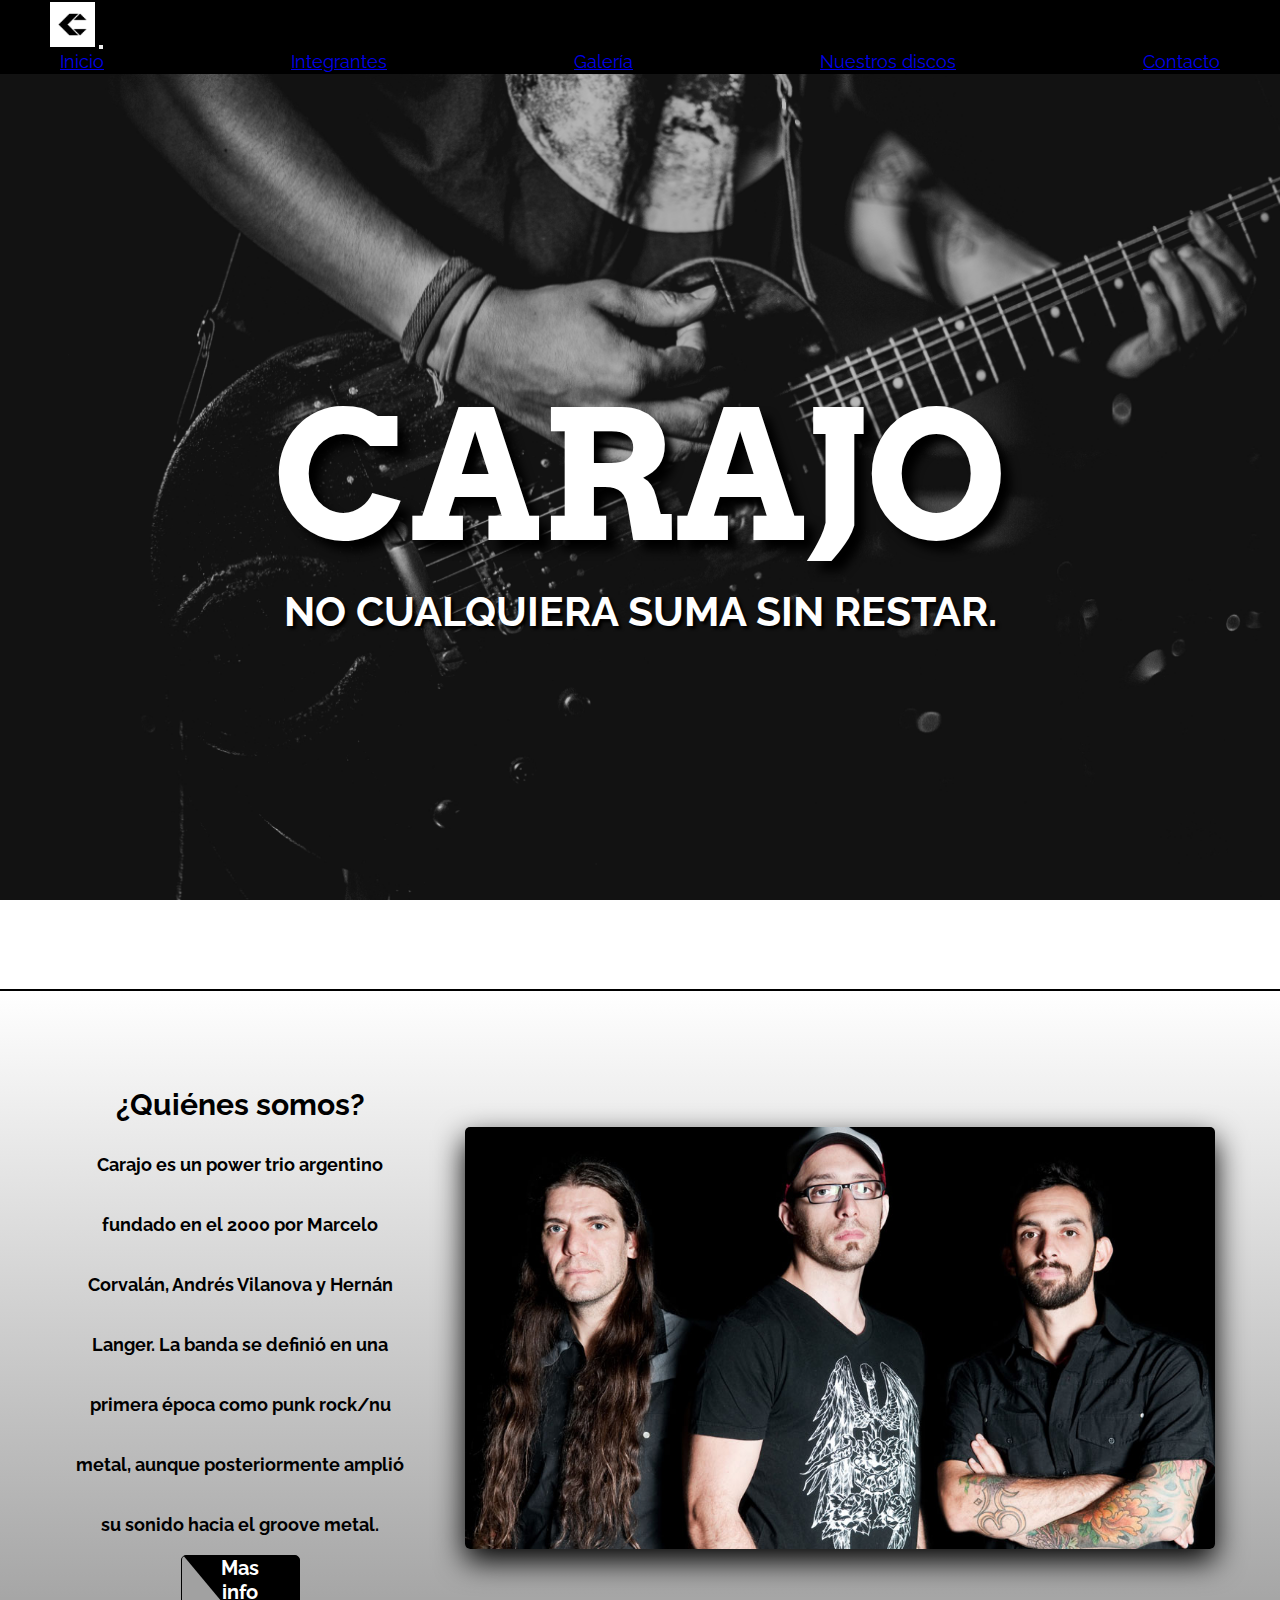
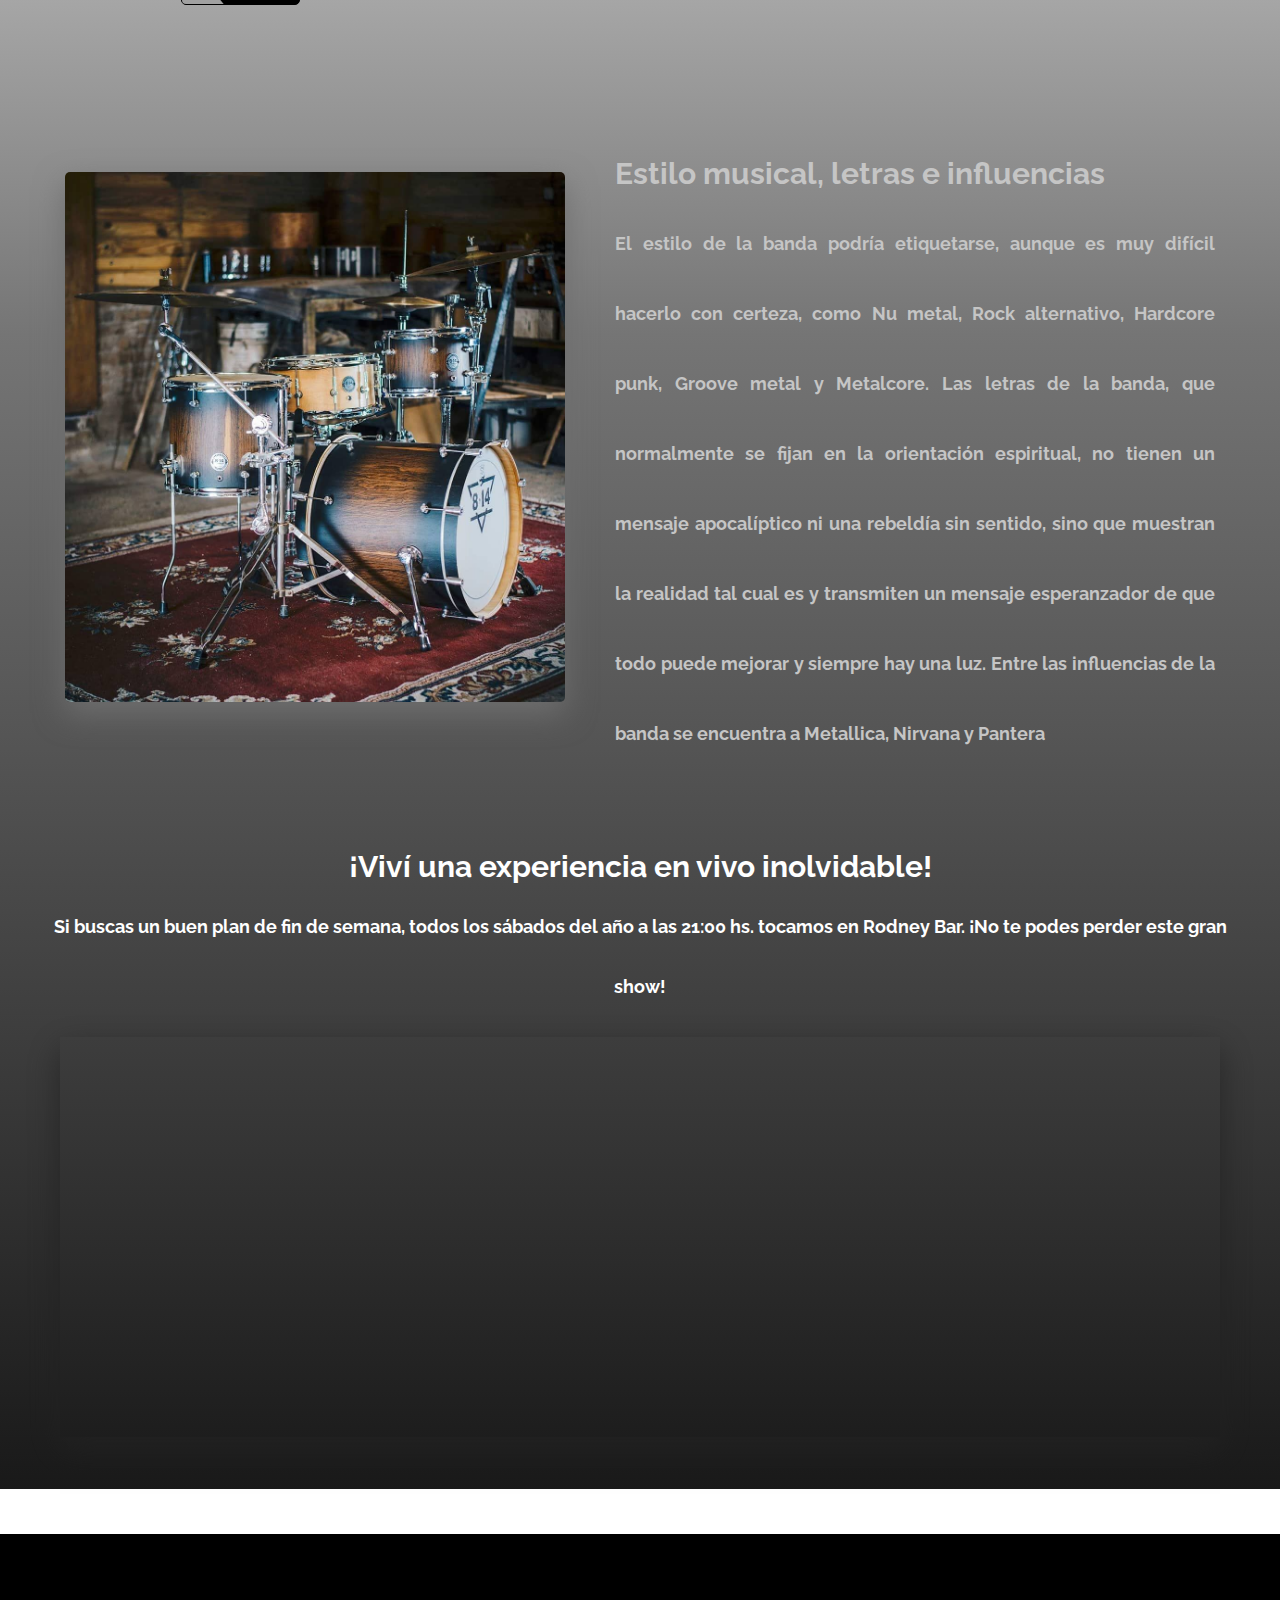
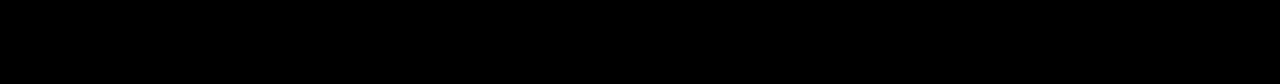
==== commit 09094440: "Termino el responsive de toda la web" ====
--- a/index.html
+++ b/index.html
@@ -32,23 +32,7 @@
                 </div>
                 </nav>
         </header>
-        <!--
 
-    <header class="row container col-lg-12 encabezadoPieDePagina">
-        <div id="containerLogo" class="">
-            <a href="#"><img src="images/carajologo.png" alt="Logo de Carajo" class="carajoLogo animated animate__fadeIn"></a>
-        </div>
-        <nav class="">
-            <ul class="nav  animated animate__fadeIn">
-                <li class="nav-item"><a href="#" class="linkActive" class="nav-link"><strong><em>Inicio</em></strong></a></li>
-                <li class="nav-item"><a href="pages/integrantes.html" class="nav-link"><strong><em>Integrantes</em></strong></a></li>
-                <li class="nav-item"><a href="pages/galeria.html" class="nav-link"><strong><em>Galería</em></strong></a></li>
-                <li class="nav-item"><a href="pages/discos.html" class="nav-link"><strong><em>Nuestros discos</em></strong></a></li>
-                <li class="nav-item"><a href="pages/contacto.html" class="nav-link"><strong><em>Contacto</em></strong></a></li>
-            </ul>
-        </nav>
-    </header>
--->
         <main>
         <section>
             <article class="seccionTitulo">
@@ -62,7 +46,7 @@
             </article>
         </section>
 
-            <div class="gradient">
+        <div class="gradient">
         <section>
             <article class="seccionIndex" id="seccion__quienessomos">
                 <div id="containerTextoBoton" data-aos="fade-right">
--- a/css/estilos.css
+++ b/css/estilos.css
@@ -115,156 +115,24 @@
 footer #containerRedes i {
   font-size: 30px;
   color: white;
-  transition: all 0.5s ease;
+  transition: all 1s ease;
 }
 footer #containerRedes i:hover {
-  color: rgba(155, 155, 155, 0.924);
-  transition: all 0.5s ease;
-  transform: scale(1.15);
-}
-
-/*
-header{
-    background-image: linear-gradient(to bottom, black, rgb(32, 32, 32));
-    height: 60px;
-    display: flex;
-    align-items: center;
-    justify-content: space-between;
-    position: sticky;
-    top:0px;
-    list-style: none; 
-    border-bottom: 2px white solid;
-    z-index: 1;
-}
-
-#containerLogo{
-    display: flex;
-    align-items: center;
-}
-
-.carajoLogo{
-    margin-left: 50px;
-    width: 45px;
-    background-color: white;
-    border-radius:50%;
-    transition: all 0.5s ease;  
-}
-
-.carajoLogo:hover{
-    transform: scale(1.05);
-    transition: all 0.5s ease;
-}
-
-.nav{
-    display: flex;
-    margin-right: 50px;
-    gap: 50px;
-}
-
-nav ul li{
-    transition: all 0.5s ease;
-    list-style: none;
-    position: relative;
-}
-
-nav ul li::after{
-    content:"";
-    position: absolute;
-    left: 0;
-    top: 25px;
-    background-color: rgb(255, 255, 255);
-    transform: scaleX(0);
-    transform-origin: left;
-    width: 100%;
-    height: 1px;
-    transition: .5s transform ease-in;
-}
-
-nav ul li:hover::after{
-    transform:scaleX(1);
-}
-
-nav ul li a{
-    text-decoration: none;
-    color: rgba(155, 155, 155, 0.924);
-    font-weight: bold;
-    font-size: 18px;
-    text-align: center;
-    transition: all 0.5s ease;
-    padding: 0px;
-}
-
-.linkActive{
-    color: rgb(255, 255, 255);    
-}
-
-.linkActive::after{
-    content:"";
-    position: absolute;
-    left: 0;
-    top: 25px;
-    background-color: rgb(255, 255, 255);
-    width: 100%;
-    height: 1px;
-}
-
-nav ul li a:hover{
-    color: rgb(255, 255, 255);
-    transition: all 0.5s ease-in;
-}
-
-nav ul li:hover{
-    transition: all 0.5s ease-in;
-}
-
-header div label:hover{
-    cursor: pointer;
-}
-.encabezadoPieDePagina{
-    text-decoration: none;
-    font-family: 'Raleway', sans-serif;
-    font-weight: bold;
-    color: rgb(255, 255, 255);
-    background-color:rgb(0, 0, 0);
-}
-footer i{
-    font-size: 30px;
-    color: rgb(255, 255, 255);
-    transition: all 0.5s ease;
-}
-
-footer i:hover{
-    color: rgba(155, 155, 155, 0.924);
-    transition: all 0.5s ease;
-    transform: scale(1.15);
-}
-
-
-#containerRedes{
-    display: flex;  
-    margin-right: 50px;
-    gap: 50px;
-}
-
-footer{
-    background-image: linear-gradient(to top, black, rgb(32, 32, 32));
-    height: 60px;
-    display: flex;
-    align-items: center;
-    justify-content: space-between;
-    border-top: 2px solid white;
-    font-family: 'Raleway', sans-serif;
-    font-weight: bold;
-    color: rgb(255, 255, 255);
-}
-
-
-#copyright{
-    font-weight: bold;
-    margin-left: 50px;
-    font-size: 16px;
-}
-*/
+  transition: all 0.25s;
+  text-shadow: 0 0 25px rgb(56, 56, 56);
+}
+footer #containerRedes #spotify:hover {
+  color: #10652d;
+}
+footer #containerRedes #youtube:hover {
+  color: #c00;
+}
+footer #containerRedes #instagram:hover {
+  background: radial-gradient(circle at 33% 100%, #fed373 4%, #f15245 30%, #d92e7f 62%, #9b36b7 85%, #515ecf);
+  -webkit-background-clip: text;
+  color: transparent;
+}
+
 @media only screen and (max-width: 900px) {
   footer {
     height: 120px;
@@ -587,7 +455,7 @@
     width: 1200px;
   }
   #seccionUbicacion #mapa {
-    width: 1200px;
+    width: 1160px;
   }
 }
 @media only screen and (max-width: 1200px) {
@@ -618,12 +486,13 @@
     flex-direction: column;
     gap: 20px;
     height: 700px;
+    padding-top: 50px;
   }
   #seccion__quienessomos #containerTextoBoton {
     gap: 0px;
   }
   #seccion__quienessomos #containerTextoBoton #seccion__quienessomos--texto {
-    width: 900px;
+    width: 880px;
   }
   #seccion__quienessomos #containerTextoBoton #masInfo {
     line-height: 0px;
@@ -637,12 +506,14 @@
     font-size: 18px;
   }
   #seccion__quienessomos #seccion__quienessomos--imagen {
-    width: 700px;
+    width: 850px;
+    height: 420px;
   }
 
   #seccion__estilos {
     gap: 70px;
     height: 700px;
+    padding-top: 100px;
   }
   #seccion__estilos #seccion__estilos--imagen {
     width: 450px;
@@ -693,6 +564,7 @@
     flex-direction: column;
     gap: 20px;
     height: 700px;
+    padding-top: 60px;
   }
   #seccion__quienessomos #containerTextoBoton {
     gap: 0px;
@@ -705,25 +577,26 @@
     width: 110px;
   }
   #seccion__quienessomos #containerTextoBoton #seccion__quienessomos--texto {
-    width: 560px;
+    width: 700px;
   }
   #seccion__quienessomos #seccion__quienessomos--imagen {
-    width: 560px;
+    width: 700px;
+    height: 400px;
   }
 
   #seccion__estilos {
+    padding-top: 0;
     flex-direction: column;
     gap: 0px;
     height: 800px;
   }
   #seccion__estilos #seccion__estilos--imagen {
-    width: 550px;
-    height: 360px;
-    margin-bottom: 70px;
+    width: 700px;
+    height: 400px;
   }
   #seccion__estilos #seccion__estilos--texto {
     line-height: 55px;
-    width: 550px;
+    width: 700px;
     margin-top: 130px;
   }
   #seccion__estilos #seccion__estilos--texto .seccion__estilos--titulo {
@@ -740,7 +613,7 @@
   #seccionUbicacion .textoUbicacion {
     font-size: 15px;
     line-height: 40px;
-    width: 650px;
+    width: 700px;
     margin-top: 100px;
   }
 }
@@ -767,6 +640,7 @@
     flex-direction: column;
     gap: 20px;
     height: 700px;
+    padding-bottom: 70px;
   }
   #seccion__quienessomos #containerTextoBoton #masInfo {
     line-height: 0px;
@@ -777,29 +651,30 @@
     font-size: 15px;
   }
   #seccion__quienessomos #containerTextoBoton #seccion__quienessomos--texto {
-    width: 500px;
+    width: 550px;
   }
   #seccion__quienessomos #seccion__quienessomos--imagen {
     width: 550px;
+    height: 300px;
   }
 
   #seccion__estilos {
-    padding-top: 30px;
+    padding-bottom: 130px;
     flex-direction: column;
     gap: 0px;
   }
   #seccion__estilos #seccion__estilos--imagen {
-    width: 500px;
-    height: 400px;
-    margin-bottom: 100px;
+    width: 550px;
+    height: 350px;
   }
   #seccion__estilos #seccion__estilos--texto {
-    width: 500px;
+    width: 550px;
     line-height: 50px;
   }
 
   #seccionUbicacion {
     height: 700px;
+    padding-bottom: 70px;
   }
   #seccionUbicacion #mapa {
     width: 550px;
@@ -830,20 +705,22 @@
   }
 
   #seccion__quienessomos {
-    flex-direction: column;
-    gap: 20px;
+    padding-bottom: 70px;
+    flex-direction: column;
+    gap: 0px;
     height: 650px;
   }
   #seccion__quienessomos #containerTextoBoton #masInfo {
     line-height: 0px;
     width: 92px;
     height: 37px;
+    margin-bottom: 20px;
   }
   #seccion__quienessomos #containerTextoBoton #masInfo span {
     font-size: 13px;
   }
   #seccion__quienessomos #containerTextoBoton #seccion__quienessomos--texto {
-    line-height: 50px;
+    line-height: 45px;
     width: 420px;
     text-align: justify;
   }
@@ -854,9 +731,9 @@
   }
 
   #seccion__estilos {
-    padding-top: 30px;
-    flex-direction: column;
-    gap: 0px;
+    padding-bottom: 0px;
+    flex-direction: column;
+    gap: 20px;
     height: 700px;
     margin-bottom: 80px;
   }
@@ -875,6 +752,7 @@
 
   #seccionUbicacion {
     height: 700px;
+    padding-bottom: 0px;
   }
   #seccionUbicacion #mapa {
     width: 440px;
@@ -908,6 +786,8 @@
   #seccion__quienessomos {
     flex-direction: column;
     gap: 20px;
+    height: 600px;
+    padding-bottom: 50px;
   }
   #seccion__quienessomos #containerTextoBoton #masInfo {
     line-height: 0px;
@@ -918,7 +798,7 @@
     font-size: 12px;
   }
   #seccion__quienessomos #containerTextoBoton #seccion__quienessomos--texto {
-    line-height: 50px;
+    line-height: 45px;
     width: 350px;
     text-align: justify;
   }
@@ -929,7 +809,7 @@
   }
 
   #seccion__estilos {
-    padding-top: 30px;
+    padding-top: 35px;
     flex-direction: column;
     gap: 0px;
     height: 700px;
@@ -947,7 +827,7 @@
   }
 
   #seccionUbicacion {
-    height: 650px;
+    height: 600px;
   }
   #seccionUbicacion #mapa {
     width: 360px;
@@ -986,8 +866,9 @@
 
   #seccion__quienessomos {
     flex-direction: column;
-    gap: 20px;
-    height: 650px;
+    gap: 0px;
+    height: 580px;
+    padding-bottom: 100px;
   }
   #seccion__quienessomos #containerTextoBoton {
     gap: 0px;
@@ -998,47 +879,46 @@
     font-size: 10.5px;
   }
   #seccion__quienessomos #containerTextoBoton #seccion__quienessomos--texto {
-    line-height: 50px;
-    width: 300px;
+    line-height: 40px;
+    width: 305px;
   }
   #seccion__quienessomos #seccion__quienessomos--imagen {
-    width: 300px;
-    height: 240px;
+    width: 305px;
+    height: 200px;
   }
 
   #seccion__estilos {
-    padding-top: 30px;
+    padding-bottom: 140px;
     flex-direction: column;
     gap: 0px;
-    height: 650px;
+    height: 580px;
   }
   #seccion__estilos #seccion__estilos--imagen {
-    width: 280px;
+    width: 305px;
     height: 250px;
-    margin-bottom: 100px;
+    margin-bottom: 0;
   }
   #seccion__estilos #seccion__estilos--texto {
     text-align: justify;
-    width: 280px;
+    width: 305px;
   }
 
   #seccionUbicacion {
-    height: 650px;
+    height: 580px;
   }
   #seccionUbicacion #mapa {
-    width: 300px;
+    width: 305px;
     height: 300px;
   }
   #seccionUbicacion .textoUbicacion {
-    font-size: 11px;
-    line-height: 50px;
-    margin-top: 50px;
+    font-size: 10px;
+    line-height: 40px;
     width: 305px;
   }
 }
 /*INTEGRANTES*/
 #seccionTituloIntegrantes {
-  padding-bottom: 40px;
+  padding-bottom: 0px;
   align-items: center;
   display: flex;
 }
@@ -1056,7 +936,7 @@
 
 .seccionIntegrantes, .seccionHernanLanger, .seccionAndresVillanova, .seccionMarceloCorvalan {
   font-family: "BIZ UDMincho", serif;
-  line-height: 60px;
+  line-height: 75px;
   font-size: 20px;
   font-family: "Raleway", sans-serif;
   font-weight: bold;
@@ -1074,12 +954,10 @@
   padding-top: 20px;
   width: 600px;
   text-align: justify;
-  line-height: 70px;
 }
 .seccionMarceloCorvalan #marceloCorvalanFoto {
   border-radius: 10px;
-  width: 390px;
-  height: 500px;
+  width: 440px;
   box-shadow: 0px 12px 30px rgb(0, 0, 0);
 }
 
@@ -1091,30 +969,410 @@
   padding-top: 20px;
   width: 600px;
   text-align: justify;
-  line-height: 80px;
 }
 .seccionAndresVillanova #andresVillanovaFoto {
   border-radius: 10px;
-  width: 450px;
+  width: 440px;
   box-shadow: 0px 12px 30px rgb(123, 123, 123);
 }
 
 .seccionHernanLanger {
-  padding-bottom: 50px;
+  padding-bottom: 0px;
   flex-direction: row-reverse;
 }
 .seccionHernanLanger #hernanLangerTexto {
   padding-top: 20px;
   width: 600px;
   text-align: justify;
-  line-height: 70px;
 }
 .seccionHernanLanger #hernanLangerFoto {
   border-radius: 10px;
-  width: 450px;
+  width: 440px;
   box-shadow: 0px 12px 30px rgb(38, 38, 38);
 }
 
+@media only screen and (max-width: 1439px) {
+  .seccionIntegrantes, .seccionMarceloCorvalan, .seccionAndresVillanova, .seccionHernanLanger {
+    gap: 120px;
+    font-size: 18px;
+  }
+  .seccionIntegrantes .titulosSeccionIntegrantes, .seccionMarceloCorvalan .titulosSeccionIntegrantes, .seccionAndresVillanova .titulosSeccionIntegrantes, .seccionHernanLanger .titulosSeccionIntegrantes {
+    font-size: 30px;
+  }
+
+  .seccionMarceloCorvalan #marceloCorvalanTexto {
+    width: 540px;
+  }
+  .seccionMarceloCorvalan #marceloCorvalanFoto {
+    width: 430px;
+  }
+
+  .seccionAndresVillanova #andresVillanovaTexto {
+    width: 540px;
+  }
+  .seccionAndresVillanova #andresVillanovaFoto {
+    width: 430px;
+  }
+
+  .seccionHernanLanger #hernanLangerFoto {
+    width: 430px;
+  }
+  .seccionHernanLanger #hernanLangerTexto {
+    width: 540px;
+  }
+}
+@media only screen and (max-width: 1200px) {
+  #seccionTituloIntegrantes {
+    padding-bottom: 0px;
+  }
+  #seccionTituloIntegrantes #tituloIntegrantes {
+    font-size: 52px;
+    padding-bottom: 8px;
+  }
+
+  .seccionIntegrantes, .seccionMarceloCorvalan, .seccionAndresVillanova, .seccionHernanLanger {
+    gap: 70px;
+    font-size: 16px;
+    line-height: 60px;
+    height: 550px;
+  }
+  .seccionIntegrantes .titulosSeccionIntegrantes, .seccionMarceloCorvalan .titulosSeccionIntegrantes, .seccionAndresVillanova .titulosSeccionIntegrantes, .seccionHernanLanger .titulosSeccionIntegrantes {
+    font-size: 26.5px;
+  }
+
+  .seccionMarceloCorvalan #marceloCorvalanTexto {
+    width: 400px;
+  }
+  .seccionMarceloCorvalan #marceloCorvalanFoto {
+    width: 400px;
+  }
+
+  .seccionAndresVillanova #andresVillanovaTexto {
+    width: 400px;
+  }
+  .seccionAndresVillanova #andresVillanovaFoto {
+    width: 400px;
+  }
+
+  .seccionHernanLanger {
+    padding-bottom: 30px;
+  }
+  .seccionHernanLanger #hernanLangerFoto {
+    width: 400px;
+  }
+  .seccionHernanLanger #hernanLangerTexto {
+    width: 400px;
+  }
+}
+@media only screen and (max-width: 1000px) {
+  #seccionTituloIntegrantes #tituloIntegrantes {
+    font-size: 46px;
+    padding-bottom: 6px;
+  }
+
+  .seccionIntegrantes, .seccionMarceloCorvalan, .seccionAndresVillanova, .seccionHernanLanger {
+    height: 525px;
+    gap: 70px;
+    font-size: 15px;
+    line-height: 60px;
+  }
+  .seccionIntegrantes .titulosSeccionIntegrantes, .seccionMarceloCorvalan .titulosSeccionIntegrantes, .seccionAndresVillanova .titulosSeccionIntegrantes, .seccionHernanLanger .titulosSeccionIntegrantes {
+    font-size: 22.5px;
+  }
+
+  .seccionMarceloCorvalan #marceloCorvalanTexto {
+    width: 345px;
+  }
+  .seccionMarceloCorvalan #marceloCorvalanFoto {
+    width: 380px;
+  }
+
+  .seccionAndresVillanova #andresVillanovaTexto {
+    width: 345px;
+  }
+  .seccionAndresVillanova #andresVillanovaFoto {
+    width: 380px;
+  }
+
+  .seccionHernanLanger {
+    padding-bottom: 20px;
+  }
+  .seccionHernanLanger #hernanLangerFoto {
+    width: 380px;
+  }
+  .seccionHernanLanger #hernanLangerTexto {
+    width: 345px;
+  }
+}
+@media only screen and (max-width: 900px) {
+  #seccionTituloIntegrantes #tituloIntegrantes {
+    font-size: 42px;
+    text-align: center;
+    padding-bottom: 5px;
+  }
+
+  .seccionIntegrantes, .seccionMarceloCorvalan, .seccionAndresVillanova, .seccionHernanLanger {
+    height: 750px;
+    gap: 0;
+    font-size: 14px;
+    line-height: 55px;
+  }
+  .seccionIntegrantes .titulosSeccionIntegrantes, .seccionMarceloCorvalan .titulosSeccionIntegrantes, .seccionAndresVillanova .titulosSeccionIntegrantes, .seccionHernanLanger .titulosSeccionIntegrantes {
+    font-size: 20.5px;
+  }
+
+  .seccionMarceloCorvalan {
+    flex-direction: column;
+  }
+  .seccionMarceloCorvalan #marceloCorvalanTexto {
+    width: 637px;
+  }
+  .seccionMarceloCorvalan #marceloCorvalanFoto {
+    width: 637px;
+    height: 450px;
+    box-shadow: 0 6px 15px;
+  }
+
+  .seccionAndresVillanova {
+    flex-direction: column;
+  }
+  .seccionAndresVillanova #andresVillanovaTexto {
+    width: 637px;
+  }
+  .seccionAndresVillanova #andresVillanovaFoto {
+    width: 637px;
+    height: 450px;
+    box-shadow: 0 6px 15px;
+  }
+
+  .seccionHernanLanger {
+    flex-direction: column;
+    padding-bottom: 20px;
+  }
+  .seccionHernanLanger #hernanLangerTexto {
+    width: 637px;
+  }
+  .seccionHernanLanger #hernanLangerFoto {
+    width: 637px;
+    height: 450px;
+    box-shadow: 0 6px 15px;
+  }
+}
+@media only screen and (max-width: 768px) {
+  #seccionTituloIntegrantes #tituloIntegrantes {
+    padding-top: 35px;
+    font-size: 38px;
+    text-align: center;
+    padding-bottom: 4px;
+  }
+
+  .seccionIntegrantes, .seccionMarceloCorvalan, .seccionAndresVillanova, .seccionHernanLanger {
+    height: 700px;
+    gap: 0;
+    font-size: 12px;
+    line-height: 55px;
+  }
+  .seccionIntegrantes .titulosSeccionIntegrantes, .seccionMarceloCorvalan .titulosSeccionIntegrantes, .seccionAndresVillanova .titulosSeccionIntegrantes, .seccionHernanLanger .titulosSeccionIntegrantes {
+    font-size: 19.5px;
+  }
+
+  .seccionMarceloCorvalan {
+    flex-direction: column;
+  }
+  .seccionMarceloCorvalan #marceloCorvalanTexto {
+    width: 546px;
+  }
+  .seccionMarceloCorvalan #marceloCorvalanFoto {
+    width: 546px;
+    height: 400px;
+    box-shadow: 0 6px 15px;
+  }
+
+  .seccionAndresVillanova {
+    flex-direction: column;
+  }
+  .seccionAndresVillanova #andresVillanovaTexto {
+    width: 546px;
+  }
+  .seccionAndresVillanova #andresVillanovaFoto {
+    width: 546px;
+    height: 400px;
+    box-shadow: 0 6px 15px;
+  }
+
+  .seccionHernanLanger {
+    flex-direction: column;
+    padding-bottom: 20px;
+  }
+  .seccionHernanLanger #hernanLangerTexto {
+    width: 546px;
+  }
+  .seccionHernanLanger #hernanLangerFoto {
+    width: 546px;
+    height: 400px;
+    box-shadow: 0 6px 15px;
+  }
+}
+@media only screen and (max-width: 600px) {
+  #seccionTituloIntegrantes #tituloIntegrantes {
+    font-size: 30px;
+    text-align: center;
+  }
+
+  .seccionIntegrantes, .seccionMarceloCorvalan, .seccionAndresVillanova, .seccionHernanLanger {
+    height: 700px;
+    gap: 0;
+    font-size: 10px;
+    line-height: 55px;
+  }
+  .seccionIntegrantes .titulosSeccionIntegrantes, .seccionMarceloCorvalan .titulosSeccionIntegrantes, .seccionAndresVillanova .titulosSeccionIntegrantes, .seccionHernanLanger .titulosSeccionIntegrantes {
+    font-size: 17px;
+  }
+
+  .seccionMarceloCorvalan {
+    flex-direction: column;
+  }
+  .seccionMarceloCorvalan #marceloCorvalanTexto {
+    width: 460px;
+  }
+  .seccionMarceloCorvalan #marceloCorvalanFoto {
+    width: 460px;
+    height: 400px;
+    box-shadow: 0 6px 15px;
+  }
+
+  .seccionAndresVillanova {
+    flex-direction: column;
+  }
+  .seccionAndresVillanova #andresVillanovaTexto {
+    width: 460px;
+  }
+  .seccionAndresVillanova #andresVillanovaFoto {
+    width: 460px;
+    height: 400px;
+    box-shadow: 0 6px 15px;
+  }
+
+  .seccionHernanLanger {
+    flex-direction: column;
+    padding-bottom: 20px;
+  }
+  .seccionHernanLanger #hernanLangerTexto {
+    width: 460px;
+  }
+  .seccionHernanLanger #hernanLangerFoto {
+    width: 460px;
+    height: 400px;
+    box-shadow: 0 6px 15px;
+  }
+}
+@media only screen and (max-width: 480px) {
+  #seccionTituloIntegrantes #tituloIntegrantes {
+    font-size: 26px;
+    text-align: center;
+  }
+
+  .seccionIntegrantes, .seccionMarceloCorvalan, .seccionAndresVillanova, .seccionHernanLanger {
+    height: 625px;
+    gap: 0;
+    font-size: 9.5px;
+    line-height: 40px;
+  }
+  .seccionIntegrantes .titulosSeccionIntegrantes, .seccionMarceloCorvalan .titulosSeccionIntegrantes, .seccionAndresVillanova .titulosSeccionIntegrantes, .seccionHernanLanger .titulosSeccionIntegrantes {
+    font-size: 15px;
+  }
+
+  .seccionMarceloCorvalan {
+    flex-direction: column;
+  }
+  .seccionMarceloCorvalan #marceloCorvalanTexto {
+    width: 380px;
+  }
+  .seccionMarceloCorvalan #marceloCorvalanFoto {
+    width: 380px;
+    height: 380px;
+    box-shadow: 0 6px 15px;
+  }
+
+  .seccionAndresVillanova {
+    flex-direction: column;
+  }
+  .seccionAndresVillanova #andresVillanovaTexto {
+    width: 380px;
+  }
+  .seccionAndresVillanova #andresVillanovaFoto {
+    width: 380px;
+    height: 380px;
+    box-shadow: 0 6px 15px;
+  }
+
+  .seccionHernanLanger {
+    flex-direction: column;
+    padding-bottom: 20px;
+  }
+  .seccionHernanLanger #hernanLangerTexto {
+    width: 380px;
+  }
+  .seccionHernanLanger #hernanLangerFoto {
+    width: 380px;
+    height: 380px;
+    box-shadow: 0 6px 15px;
+  }
+}
+@media only screen and (max-width: 480px) {
+  #seccionTituloIntegrantes #tituloIntegrantes {
+    font-size: 20px;
+    text-align: center;
+    padding-top: 30px;
+  }
+
+  .seccionIntegrantes, .seccionMarceloCorvalan, .seccionAndresVillanova, .seccionHernanLanger {
+    height: 550px;
+    gap: 0;
+    font-size: 8.5px;
+    line-height: 35px;
+  }
+  .seccionIntegrantes .titulosSeccionIntegrantes, .seccionMarceloCorvalan .titulosSeccionIntegrantes, .seccionAndresVillanova .titulosSeccionIntegrantes, .seccionHernanLanger .titulosSeccionIntegrantes {
+    font-size: 13px;
+  }
+
+  .seccionMarceloCorvalan {
+    flex-direction: column;
+  }
+  .seccionMarceloCorvalan #marceloCorvalanTexto {
+    width: 310px;
+  }
+  .seccionMarceloCorvalan #marceloCorvalanFoto {
+    width: 310px;
+    height: 310px;
+    box-shadow: 0 3px 7.5px;
+  }
+
+  .seccionAndresVillanova {
+    flex-direction: column;
+  }
+  .seccionAndresVillanova #andresVillanovaTexto {
+    width: 310px;
+  }
+  .seccionAndresVillanova #andresVillanovaFoto {
+    width: 310px;
+    height: 310px;
+    box-shadow: 0 3px 7.5px;
+  }
+
+  .seccionHernanLanger {
+    flex-direction: column;
+    padding-bottom: 20px;
+  }
+  .seccionHernanLanger #hernanLangerTexto {
+    width: 310px;
+  }
+  .seccionHernanLanger #hernanLangerFoto {
+    width: 310px;
+    height: 310px;
+    box-shadow: 0 3px 7.5px;
+  }
+}
 /*GALERÍA*/
 .seccionGaleriaTexto {
   display: flex;
@@ -1154,6 +1412,9 @@
 .contenedorGaleria .img {
   transition: all 0.75s ease;
   filter: brightness(70%);
+  background-position: center;
+  background-size: cover;
+  overflow: hidden;
 }
 .contenedorGaleria .img:hover {
   transition: all 0.75s ease;
@@ -1164,97 +1425,61 @@
   grid-column: 5/7;
   grid-row: 1/3;
   background-image: url(../images/galeria1.jpg);
-  background-size: cover;
-  background-position: center;
-  color: rgb(255, 0, 225);
 }
 .contenedorGaleria .img2 {
   background-image: url(../images/galeria8.jpg);
   grid-row: 1/2;
   grid-column: 3/5;
-  background-size: cover;
-  background-position: center;
-  color: rgb(255, 0, 225);
 }
 .contenedorGaleria .img3 {
   grid-row: 4/6;
   grid-column: 1/4;
   background-image: url(../images/galeria9.jpg.jpg);
-  background-size: cover;
-  background-position: center;
-  color: rgb(255, 0, 225);
 }
 .contenedorGaleria .img4 {
   background-image: url(../images/galeria6.jpg);
   grid-row: 4/6;
   grid-column: 5/7;
-  background-size: cover;
-  background-position: center;
-  color: rgb(255, 0, 225);
 }
 .contenedorGaleria .img5 {
   background-image: url(../images/galeria7.jpg);
   grid-row: 1/3;
   grid-column: 1/3;
-  background-size: cover;
-  background-position: center;
-  color: rgb(255, 0, 225);
 }
 .contenedorGaleria .img6 {
   background-image: url(../images/galeria3.jpg);
   grid-row: 3/4;
   grid-column: 1/3;
-  background-size: cover;
-  color: rgb(255, 0, 225);
-  background-position: center;
 }
 .contenedorGaleria .img7 {
   background-image: url(../images/galeria11.jpg);
   grid-row: 4/6;
   grid-column: 4/5;
-  color: rgb(255, 0, 225);
-  background-size: cover;
-  background-position: center;
 }
 .contenedorGaleria .img8 {
   background-image: url(../images/galeria5.jpg);
   grid-row: 2/4;
   grid-column: 3/5;
-  background-size: cover;
-  background-position: center;
-  color: rgb(255, 0, 225);
 }
 .contenedorGaleria .img9 {
   background-image: url(../images/galeria4.jpg);
   grid-row: 6/8;
   grid-column: 1/3;
-  background-size: cover;
-  background-position: center;
-  color: rgb(255, 0, 225);
 }
 .contenedorGaleria .img10 {
-  color: rgb(255, 0, 225);
   background-image: url(../images/galeria10.jpg);
   grid-row: 3/4;
   grid-column: 5/7;
-  background-size: cover;
-  background-position: center;
 }
 .contenedorGaleria .img11 {
-  color: rgb(255, 0, 225);
   background-image: url(../images/galeria12.jpg);
   grid-row: 6/8;
   grid-column: 4/7;
-  background-size: cover;
-  background-position: center;
 }
 .contenedorGaleria .img12 {
-  color: rgb(255, 0, 225);
   background-image: url(../images/galeria13.jpg);
   grid-row: 6/8;
   grid-column: 3/4;
-  background-size: cover;
-  background-position: center;
 }
 
 @media only screen and (max-width: 1412px) {
@@ -1278,99 +1503,62 @@
   .contenedorGaleria .img1 {
     grid-row: 10/12;
     grid-column: 1/3;
-    background-color: aqua;
     background-image: url(../images/galeria1.jpg);
-    background-size: cover;
-    background-position: center;
-    color: rgb(255, 0, 225);
   }
   .contenedorGaleria .img2 {
     background-image: url(../images/galeria8.jpg);
     grid-row: 1/2;
     grid-column: 3/5;
-    background-size: cover;
-    background-position: center;
-    color: rgb(255, 0, 225);
   }
   .contenedorGaleria .img3 {
     grid-row: 4/6;
     grid-column: 1/5;
     background-image: url(../images/galeria9.jpg.jpg);
-    background-size: cover;
-    background-position: center;
-    color: rgb(255, 0, 225);
   }
   .contenedorGaleria .img4 {
     background-image: url(../images/galeria6.jpg);
     grid-row: 10/12;
     grid-column: 3/5;
-    background-size: cover;
-    background-position: center;
-    color: rgb(255, 0, 225);
   }
   .contenedorGaleria .img5 {
     background-image: url(../images/galeria7.jpg);
     grid-row: 1/3;
     grid-column: 1/3;
-    background-size: cover;
-    background-position: center;
-    color: rgb(255, 0, 225);
   }
   .contenedorGaleria .img6 {
     background-image: url(../images/galeria3.jpg);
     grid-row: 3/4;
     grid-column: 1/3;
-    background-size: cover;
-    color: rgb(255, 0, 225);
-    background-position: center;
   }
   .contenedorGaleria .img7 {
     background-image: url(../images/galeria11.jpg);
     grid-row: 8/10;
     grid-column: 4/5;
-    color: rgb(255, 0, 225);
-    background-size: cover;
-    background-position: center;
   }
   .contenedorGaleria .img8 {
     background-image: url(../images/galeria5.jpg);
     grid-row: 2/4;
     grid-column: 3/5;
-    background-size: cover;
-    background-position: center;
-    color: rgb(255, 0, 225);
   }
   .contenedorGaleria .img9 {
     background-image: url(../images/galeria4.jpg);
     grid-row: 8/10;
     grid-column: 2/4;
-    background-size: cover;
-    background-position: center;
-    color: rgb(255, 0, 225);
   }
   .contenedorGaleria .img10 {
-    color: rgb(255, 0, 225);
     background-image: url(../images/galeria10.jpg);
     grid-row: 6/8;
     grid-column: 1/3;
-    background-size: cover;
-    background-position: center;
   }
   .contenedorGaleria .img11 {
-    color: rgb(255, 0, 225);
     background-image: url(../images/galeria12.jpg);
     grid-row: 6/8;
     grid-column: 3/5;
-    background-size: cover;
-    background-position: center;
   }
   .contenedorGaleria .img12 {
-    color: rgb(255, 0, 225);
     background-image: url(../images/galeria13.jpg);
     grid-row: 8/10;
     grid-column: 1/2;
-    background-size: cover;
-    background-position: center;
   }
 }
 @media only screen and (max-width: 900px) {
@@ -1397,105 +1585,67 @@
   .contenedorGaleria .img1 {
     grid-row: 10/12;
     grid-column: 3/4;
-    background-color: aqua;
     background-image: url(../images/galeria1.jpg);
-    background-size: cover;
-    background-position: center;
-    color: rgb(255, 0, 225);
   }
   .contenedorGaleria .img2 {
     background-image: url(../images/galeria8.jpg);
     grid-row: 1/2;
     grid-column: 3/5;
-    background-size: cover;
-    background-position: center;
-    color: rgb(255, 0, 225);
   }
   .contenedorGaleria .img3 {
     grid-row: 4/6;
     grid-column: 2/5;
     background-image: url(../images/galeria9.jpg.jpg);
-    background-size: cover;
-    background-position: center;
-    color: rgb(255, 0, 225);
   }
   .contenedorGaleria .img4 {
     background-image: url(../images/galeria6.jpg);
     grid-row: 10/12;
     grid-column: 1/3;
-    background-size: cover;
-    background-position: center;
-    color: rgb(255, 0, 225);
-  }
-  .contenedorGaleria .img5 {
+  }
+  .contenedorGaleria .img4 .img5 {
     background-image: url(../images/galeria7.jpg);
     grid-row: 1/3;
     grid-column: 1/3;
-    background-size: cover;
-    background-position: center;
-    color: rgb(255, 0, 225);
-  }
-  .contenedorGaleria .img6 {
+  }
+  .contenedorGaleria .img4 .img6 {
     background-image: url(../images/galeria3.jpg);
     grid-row: 3/4;
     grid-column: 1/3;
-    background-size: cover;
-    color: rgb(255, 0, 225);
-    background-position: center;
-  }
-  .contenedorGaleria .img7 {
+  }
+  .contenedorGaleria .img4 .img7 {
     background-image: url(../images/galeria11.jpg);
     grid-row: 4/6;
     grid-column: 1/2;
-    color: rgb(255, 0, 225);
-    background-size: cover;
-    background-position: center;
-  }
-  .contenedorGaleria .img8 {
+  }
+  .contenedorGaleria .img4 .img8 {
     background-image: url(../images/galeria5.jpg);
     grid-row: 2/4;
     grid-column: 3/5;
-    background-size: cover;
-    background-position: center;
-    color: rgb(255, 0, 225);
-  }
-  .contenedorGaleria .img9 {
+  }
+  .contenedorGaleria .img4 .img9 {
     background-image: url(../images/galeria4.jpg);
     grid-row: 8/10;
     grid-column: 2/4;
-    background-size: cover;
-    background-position: center;
-    color: rgb(255, 0, 225);
-  }
-  .contenedorGaleria .img10 {
-    color: rgb(255, 0, 225);
+  }
+  .contenedorGaleria .img4 .img10 {
     background-image: url(../images/galeria10.jpg);
     grid-row: 6/8;
     grid-column: 1/3;
-    background-size: cover;
-    background-position: center;
-  }
-  .contenedorGaleria .img11 {
-    color: rgb(255, 0, 225);
+  }
+  .contenedorGaleria .img4 .img11 {
     background-image: url(../images/galeria12.jpg);
     grid-row: 6/8;
     grid-column: 3/5;
-    background-size: cover;
-    background-position: center;
-  }
-  .contenedorGaleria .img12 {
-    color: rgb(255, 0, 225);
+  }
+  .contenedorGaleria .img4 .img12 {
     background-image: url(../images/galeria13.jpg);
     grid-row: 8/10;
     grid-column: 1/2;
-    background-size: cover;
-    background-position: center;
-  }
-
-  .seccionGaleriaTexto .titleGaleria {
+  }
+  .contenedorGaleria .seccionGaleriaTexto .titleGaleria {
     font-size: 70px;
   }
-  .seccionGaleriaTexto .textGaleria {
+  .contenedorGaleria .seccionGaleriaTexto .textGaleria {
     font-size: 14px;
   }
 }
@@ -1509,99 +1659,62 @@
   .contenedorGaleria .img1 {
     grid-row: 14/16;
     grid-column: 1/3;
-    background-color: aqua;
     background-image: url(../images/galeria1.jpg);
-    background-size: cover;
-    background-position: center;
-    color: rgb(255, 0, 225);
   }
   .contenedorGaleria .img2 {
     background-image: url(../images/galeria8.jpg);
     grid-row: 16/17;
     grid-column: 1/3;
-    background-size: cover;
-    background-position: center;
-    color: rgb(255, 0, 225);
   }
   .contenedorGaleria .img3 {
     grid-row: 4/6;
     grid-column: 1/3;
     background-image: url(../images/galeria9.jpg.jpg);
-    background-size: cover;
-    background-position: center;
-    color: rgb(255, 0, 225);
   }
   .contenedorGaleria .img4 {
     background-image: url(../images/galeria6.jpg);
     grid-row: 10/12;
     grid-column: 1/3;
-    background-size: cover;
-    background-position: center;
-    color: rgb(255, 0, 225);
   }
   .contenedorGaleria .img5 {
     background-image: url(../images/galeria7.jpg);
     grid-row: 1/3;
     grid-column: 1/3;
-    background-size: cover;
-    background-position: center;
-    color: rgb(255, 0, 225);
   }
   .contenedorGaleria .img6 {
     background-image: url(../images/galeria3.jpg);
     grid-row: 3/4;
     grid-column: 1/3;
-    background-size: cover;
-    color: rgb(255, 0, 225);
-    background-position: center;
   }
   .contenedorGaleria .img7 {
     background-image: url(../images/galeria11.jpg);
     grid-row: 12/14;
     grid-column: 1/2;
-    color: rgb(255, 0, 225);
-    background-size: cover;
-    background-position: center;
   }
   .contenedorGaleria .img8 {
     background-image: url(../images/galeria5.jpg);
     grid-row: 12/14;
     grid-column: 2/3;
-    background-size: cover;
-    background-position: center;
-    color: rgb(255, 0, 225);
   }
   .contenedorGaleria .img9 {
     background-image: url(../images/galeria4.jpg);
     grid-row: 8/10;
     grid-column: 2/3;
-    background-size: cover;
-    background-position: center;
-    color: rgb(255, 0, 225);
   }
   .contenedorGaleria .img10 {
-    color: rgb(255, 0, 225);
     background-image: url(../images/galeria10.jpg);
     grid-row: 17/19;
     grid-column: 1/3;
-    background-size: cover;
-    background-position: center;
   }
   .contenedorGaleria .img11 {
-    color: rgb(255, 0, 225);
     background-image: url(../images/galeria12.jpg);
     grid-row: 6/8;
     grid-column: 1/3;
-    background-size: cover;
-    background-position: center;
   }
   .contenedorGaleria .img12 {
-    color: rgb(255, 0, 225);
     background-image: url(../images/galeria13.jpg);
     grid-row: 8/10;
     grid-column: 1/2;
-    background-size: cover;
-    background-position: center;
   }
 
   .seccionGaleriaTexto .titleGaleria {
@@ -1700,12 +1813,15 @@
   font-size: 20px;
 }
 #seccionDiscos table .columna .canciones {
-  width: 450px;
+  width: 400px;
 }
 #seccionDiscos table .columna .canciones ul {
   list-style: circle;
-  padding-left: 100px;
-  padding-right: 30px;
+  width: 200px;
+  display: flex;
+  justify-content: center;
+  flex-direction: column;
+  margin-left: 110px;
 }
 #seccionDiscos table .columna .canciones ul li {
   list-style: circle;
@@ -1739,6 +1855,274 @@
   transition: all 0.5s ease;
 }
 
+@media only screen and (max-width: 1200px) {
+  #seccionTituloDiscos {
+    padding-top: 35px;
+    padding-bottom: 35px;
+  }
+  #seccionTituloDiscos #tituloDiscos {
+    font-family: "Arvo", serif;
+    color: white;
+    font-weight: bold;
+    font-size: 50px;
+    text-shadow: 3px 3px 3px black;
+    padding-bottom: 6px;
+  }
+
+  #seccionDiscos {
+    padding-bottom: 40px;
+  }
+  #seccionDiscos table {
+    width: 850px;
+  }
+  #seccionDiscos table .columna:hover {
+    height: 200px;
+    font-size: 18px;
+  }
+  #seccionDiscos table .columna .canciones {
+    width: 350px;
+  }
+  #seccionDiscos table .columna .canciones ul {
+    width: 180px;
+    margin-left: 90px;
+  }
+  #seccionDiscos table .columna1 {
+    height: 80px;
+    font-size: 20px;
+  }
+  #seccionDiscos table .columnas2 {
+    height: 160px;
+    font-size: 16px;
+  }
+  #seccionDiscos table .columna3 {
+    height: 160px;
+    font-size: 16px;
+  }
+}
+@media only screen and (max-width: 900px) {
+  #seccionTituloDiscos #tituloDiscos {
+    font-family: "Arvo", serif;
+    color: white;
+    font-weight: bold;
+    font-size: 45px;
+    text-shadow: 3px 3px 3px black;
+    padding-bottom: 4px;
+  }
+
+  #seccionDiscos {
+    padding-bottom: 30px;
+  }
+  #seccionDiscos table {
+    width: 720px;
+  }
+  #seccionDiscos table .columna:hover {
+    height: 180px;
+    font-size: 16px;
+  }
+  #seccionDiscos table .columna .canciones {
+    width: 320px;
+  }
+  #seccionDiscos table .columna .canciones ul {
+    width: 170px;
+    margin-left: 90px;
+  }
+  #seccionDiscos table .columna1 {
+    height: 70px;
+    font-size: 18px;
+  }
+  #seccionDiscos table .columnas2 {
+    height: 140px;
+    font-size: 14.5px;
+  }
+  #seccionDiscos table .columna3 {
+    height: 140px;
+    font-size: 15.5px;
+  }
+}
+@media only screen and (max-width: 767px) {
+  #seccionTituloDiscos {
+    padding-top: 30px;
+    padding-bottom: 30px;
+  }
+  #seccionTituloDiscos #tituloDiscos {
+    font-family: "Arvo", serif;
+    color: white;
+    font-weight: bold;
+    font-size: 40px;
+    text-shadow: 3px 3px 3px black;
+  }
+
+  #seccionDiscos {
+    padding-bottom: 25px;
+  }
+  #seccionDiscos table {
+    width: 580px;
+  }
+  #seccionDiscos table .columna:hover {
+    height: 140px;
+    font-size: 14.5px;
+  }
+  #seccionDiscos table .columna .canciones {
+    width: 250px;
+  }
+  #seccionDiscos table .columna .canciones ul {
+    width: 147px;
+    margin-left: 60px;
+  }
+  #seccionDiscos table .columna1 {
+    height: 60px;
+    font-size: 16px;
+  }
+  #seccionDiscos table .columnas2 {
+    height: 120px;
+    font-size: 12.5px;
+  }
+  #seccionDiscos table .columna3 {
+    height: 120px;
+    font-size: 12.5px;
+  }
+}
+@media only screen and (max-width: 600px) {
+  #seccionTituloDiscos {
+    padding-top: 25px;
+    padding-bottom: 25px;
+  }
+  #seccionTituloDiscos #tituloDiscos {
+    font-family: "Arvo", serif;
+    color: white;
+    font-weight: bold;
+    font-size: 33px;
+    text-shadow: 3px 3px 3px black;
+  }
+
+  #seccionDiscos {
+    padding-bottom: 20px;
+  }
+  #seccionDiscos table {
+    width: 460px;
+  }
+  #seccionDiscos table .columna:hover {
+    height: 120px;
+    font-size: 12.5px;
+  }
+  #seccionDiscos table .columna .canciones {
+    width: 200px;
+  }
+  #seccionDiscos table .columna .canciones ul {
+    padding-top: 10px;
+    width: 130px;
+    margin-left: 40px;
+  }
+  #seccionDiscos table .columna .canciones ul li {
+    padding-top: 7px;
+  }
+  #seccionDiscos table .columna1 {
+    height: 50px;
+    font-size: 12.5px;
+  }
+  #seccionDiscos table .columnas2 {
+    height: 90px;
+    font-size: 10.5px;
+  }
+  #seccionDiscos table .columna3 {
+    height: 90px;
+    font-size: 10.5px;
+  }
+}
+@media only screen and (max-width: 480px) {
+  #seccionTituloDiscos {
+    padding-top: 20px;
+    padding-bottom: 20px;
+  }
+  #seccionTituloDiscos #tituloDiscos {
+    font-family: "Arvo", serif;
+    color: white;
+    font-weight: bold;
+    font-size: 27.5px;
+    text-shadow: 3px 3px 3px black;
+  }
+
+  #seccionDiscos {
+    padding-bottom: 20px;
+  }
+  #seccionDiscos table {
+    width: 380px;
+  }
+  #seccionDiscos table .columna:hover {
+    height: 100px;
+    font-size: 10.5px;
+  }
+  #seccionDiscos table .columna .canciones {
+    width: 155px;
+  }
+  #seccionDiscos table .columna .canciones ul {
+    padding-top: 10px;
+    width: 120px;
+    margin-left: 32px;
+  }
+  #seccionDiscos table .columna .canciones ul li {
+    padding-top: 5px;
+  }
+  #seccionDiscos table .columna1 {
+    height: 40px;
+    font-size: 10.5px;
+  }
+  #seccionDiscos table .columnas2 {
+    height: 80px;
+    font-size: 8.5px;
+  }
+  #seccionDiscos table .columna3 {
+    height: 80px;
+    font-size: 8.5px;
+  }
+}
+@media only screen and (max-width: 390px) {
+  #seccionTituloDiscos {
+    padding-top: 20px;
+    padding-bottom: 20px;
+  }
+  #seccionTituloDiscos #tituloDiscos {
+    font-family: "Arvo", serif;
+    color: white;
+    font-weight: bold;
+    font-size: 21.5px;
+    text-shadow: 3px 3px 3px black;
+  }
+
+  #seccionDiscos {
+    padding-bottom: 20px;
+  }
+  #seccionDiscos table {
+    width: 300px;
+  }
+  #seccionDiscos table .columna:hover {
+    height: 80px;
+    font-size: 8.5px;
+  }
+  #seccionDiscos table .columna .canciones {
+    width: 120px;
+  }
+  #seccionDiscos table .columna .canciones ul {
+    padding-top: 10px;
+    width: 80px;
+    margin-left: 25px;
+  }
+  #seccionDiscos table .columna .canciones ul li {
+    padding-top: 5px;
+  }
+  #seccionDiscos table .columna1 {
+    height: 30px;
+    font-size: 8.5px;
+  }
+  #seccionDiscos table .columnas2 {
+    height: 50px;
+    font-size: 6.5px;
+  }
+  #seccionDiscos table .columna3 {
+    height: 50px;
+    font-size: 6.5px;
+  }
+}
 /* CONTACTO */
 .seccionContacto {
   padding-bottom: 40px;
@@ -1906,6 +2290,7 @@
 @media only screen and (max-width: 1200px) {
   .seccionContacto .tituloContacto {
     font-size: 70px;
+    padding-bottom: 3px;
   }
   .seccionContacto #containerForm form {
     width: 850px;
@@ -1913,16 +2298,16 @@
   .seccionContacto #containerForm form div label {
     font-size: 26px;
   }
-  .seccionContacto #containerForm form .form__select {
+  .seccionContacto #containerForm form #container__sexo {
+    margin-left: 0px;
+  }
+  .seccionContacto #containerForm form #container__sexo #form__sexo {
+    font-size: 26px;
+  }
+  .seccionContacto #containerForm form #container__sexo .form__select {
     font-size: 14px;
     text-align: center;
     margin-left: 0;
-  }
-  .seccionContacto #containerForm form #container__sexo {
-    margin-left: 0px;
-  }
-  .seccionContacto #containerForm form #container__sexo #form__sexo {
-    font-size: 26px;
   }
   .seccionContacto #containerForm form #container .form__label--checkbox {
     margin-left: 70px;
@@ -1943,8 +2328,13 @@
   }
 }
 @media only screen and (max-width: 900px) {
+  .seccionContacto {
+    padding-bottom: 30px;
+  }
   .seccionContacto .tituloContacto {
     font-size: 60px;
+    padding-bottom: 2px;
+    padding-top: 40px;
   }
   .seccionContacto #containerForm form {
     width: 700px;
@@ -1955,6 +2345,7 @@
   }
   .seccionContacto #containerForm form #container__sexo {
     padding-left: 51px;
+    margin-top: 30px;
   }
   .seccionContacto #containerForm form #container__sexo #form__sexo {
     font-size: 22px;
@@ -1965,7 +2356,7 @@
   .seccionContacto #containerForm form .form__input, .seccionContacto #containerForm form .form__textarea {
     height: 40px;
     font-size: 14px;
-    margin: 20px;
+    margin: 15px;
   }
   .seccionContacto #containerForm form .form__textarea {
     padding-right: 8px;
@@ -1991,11 +2382,16 @@
   }
 }
 @media only screen and (max-width: 768px) {
+  .seccionContacto {
+    padding-bottom: 25px;
+  }
   .seccionContacto .tituloContacto {
-    padding-top: 40px;
+    padding-top: 30px;
     font-size: 50px;
+    padding-bottom: 1.25px;
   }
   .seccionContacto #containerForm form {
+    margin-top: 30px;
     width: 580px;
   }
   .seccionContacto #containerForm form div label {
@@ -2004,6 +2400,7 @@
   }
   .seccionContacto #containerForm form #container__sexo {
     padding-left: 45px;
+    margin-top: 35px;
   }
   .seccionContacto #containerForm form #container__sexo #form__sexo {
     font-size: 18px;
@@ -2014,7 +2411,7 @@
   .seccionContacto #containerForm form .form__input, .seccionContacto #containerForm form .form__textarea {
     height: 35px;
     font-size: 13px;
-    margin: 15px;
+    margin: 5px;
   }
   .seccionContacto #containerForm form .form__textarea {
     margin: 15px;
@@ -2040,13 +2437,15 @@
 }
 @media only screen and (max-width: 600px) {
   .seccionContacto {
-    padding-bottom: 30px;
+    padding-bottom: 20px;
   }
   .seccionContacto .tituloContacto {
-    padding-top: 40px;
+    padding-top: 20px;
     font-size: 40px;
+    padding-bottom: 0.5px;
   }
   .seccionContacto #containerForm form {
+    margin-top: 20px;
     width: 470px;
   }
   .seccionContacto #containerForm form div label {
@@ -2055,6 +2454,7 @@
   }
   .seccionContacto #containerForm form #container__sexo {
     padding-left: 35px;
+    margin-top: 40px;
   }
   .seccionContacto #containerForm form #container__sexo #form__sexo {
     font-size: 14px;
@@ -2066,6 +2466,7 @@
   .seccionContacto #containerForm form .form__input, .seccionContacto #containerForm form .form__textarea {
     height: 30px;
     font-size: 11px;
+    margin: 5px;
   }
   .seccionContacto #containerForm form .form__textarea {
     padding-right: 8px;
@@ -2077,19 +2478,21 @@
     font-size: 9px;
   }
   .seccionContacto #containerForm form #containerBotones .form__input--reset, .seccionContacto #containerForm form #containerBotones .form__input--submit {
-    padding: 12px 16px;
+    padding: 10px 16px;
     font-size: 10px;
   }
 }
 @media only screen and (max-width: 480px) {
   .seccionContacto {
-    padding-bottom: 20px;
+    padding-bottom: 15px;
   }
   .seccionContacto .tituloContacto {
-    padding-top: 40px;
+    padding-top: 20px;
     font-size: 34px;
+    padding-bottom: 0;
   }
   .seccionContacto #containerForm form {
+    margin-top: 15px;
     width: 380px;
   }
   .seccionContacto #containerForm form div label {
@@ -2098,7 +2501,7 @@
   }
   .seccionContacto #containerForm form #container__sexo {
     padding-left: 30px;
-    margin-top: 15px;
+    margin-top: 35px;
     margin-bottom: 15px;
   }
   .seccionContacto #containerForm form #container__sexo #form__sexo {
@@ -2115,6 +2518,7 @@
   .seccionContacto #containerForm form .form__input, .seccionContacto #containerForm form .form__textarea {
     height: 30px;
     font-size: 11px;
+    margin: 0;
   }
   .seccionContacto #containerForm form .form__textarea {
     padding-right: 8px;
@@ -2127,24 +2531,23 @@
   }
 }
 @media only screen and (max-width: 400px) {
-  .seccionContacto {
-    padding-bottom: 20px;
-  }
   .seccionContacto .tituloContacto {
-    padding-top: 40px;
+    padding-top: 20px;
     font-size: 30px;
   }
   .seccionContacto #containerForm form {
+    margin-top: 15px;
     width: 310px;
   }
   .seccionContacto #containerForm form div label {
     margin-left: 20px;
     font-size: 12px;
+    padding-top: 15px;
   }
   .seccionContacto #containerForm form #container__sexo {
     padding-left: 20px;
-    margin-top: 15px;
     margin-bottom: 15px;
+    margin-top: 30px;
   }
   .seccionContacto #containerForm form #container__sexo #form__sexo {
     font-size: 12px;
@@ -2167,7 +2570,7 @@
     font-size: 9px;
   }
   .seccionContacto #containerForm form #containerBotones .form__input--reset, .seccionContacto #containerForm form #containerBotones .form__input--submit {
-    padding: 12px 16px;
+    padding: 8px 16px;
     font-size: 8px;
   }
 }
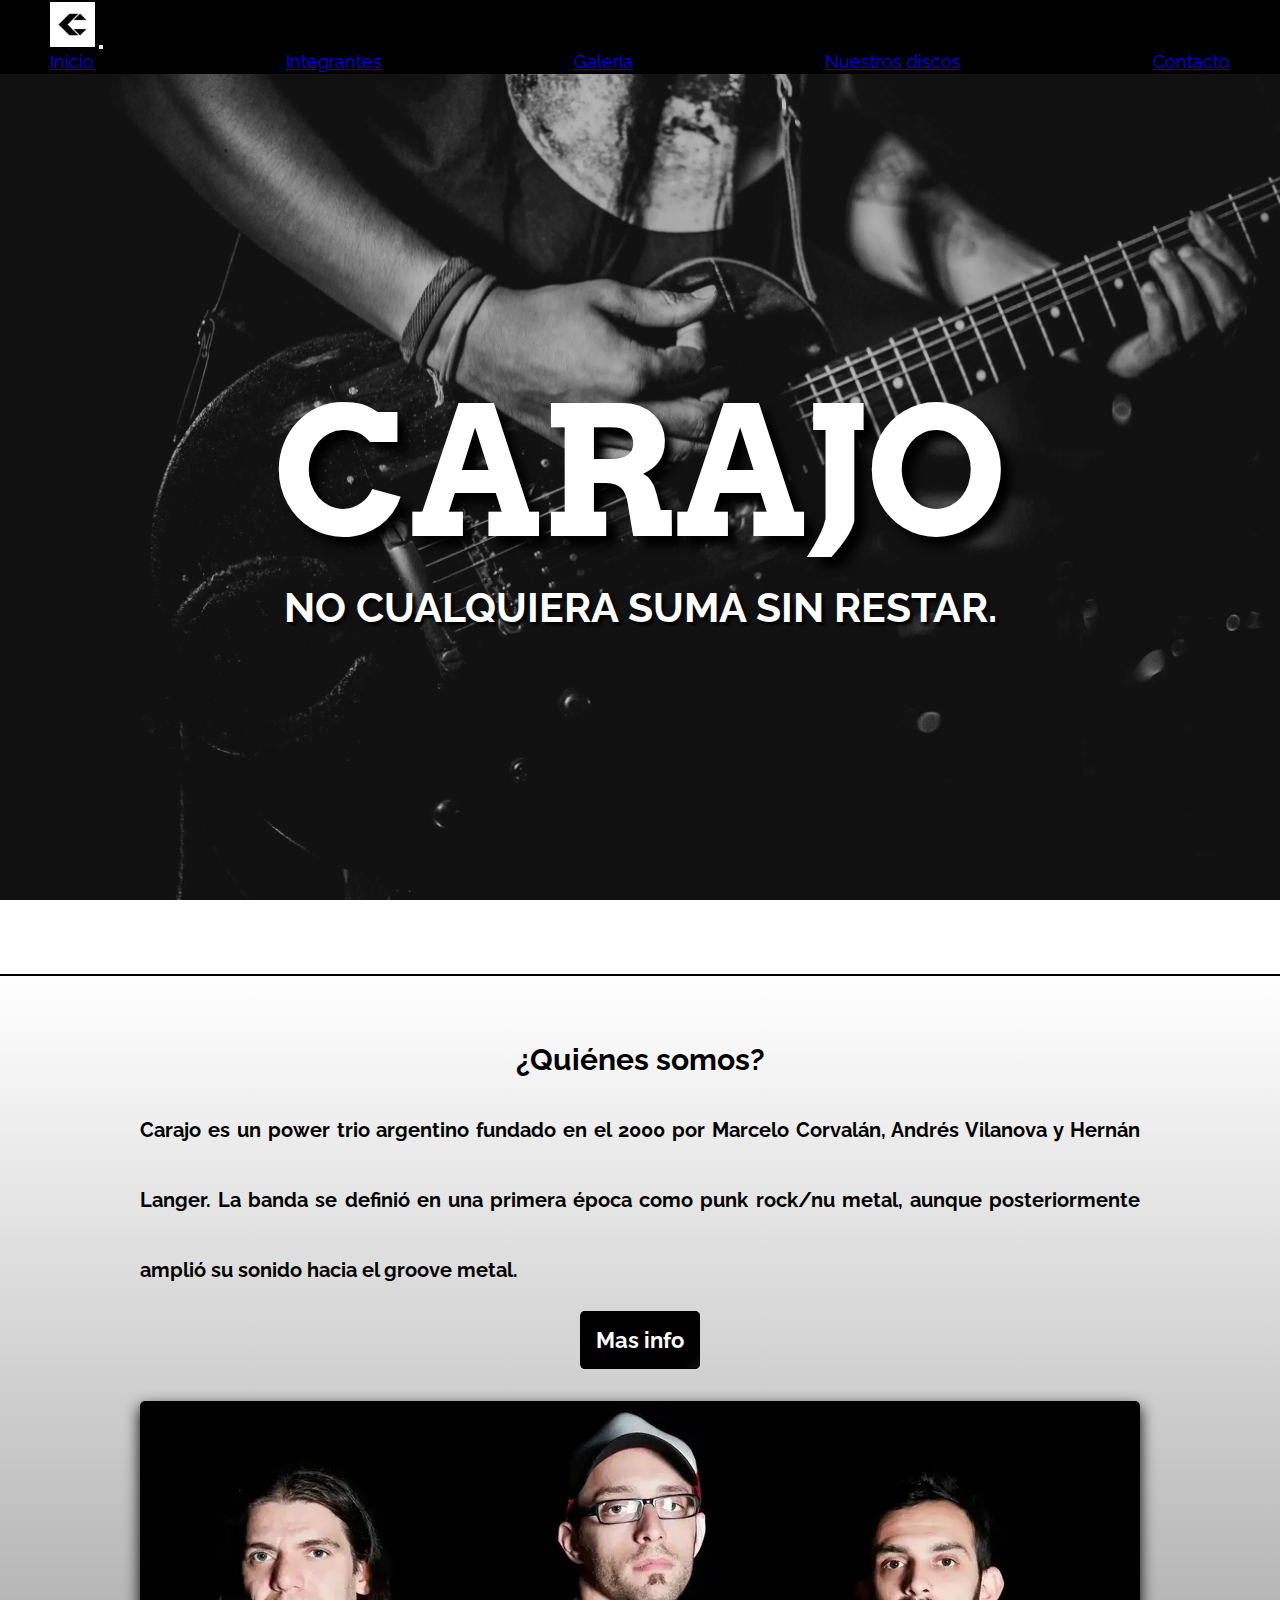
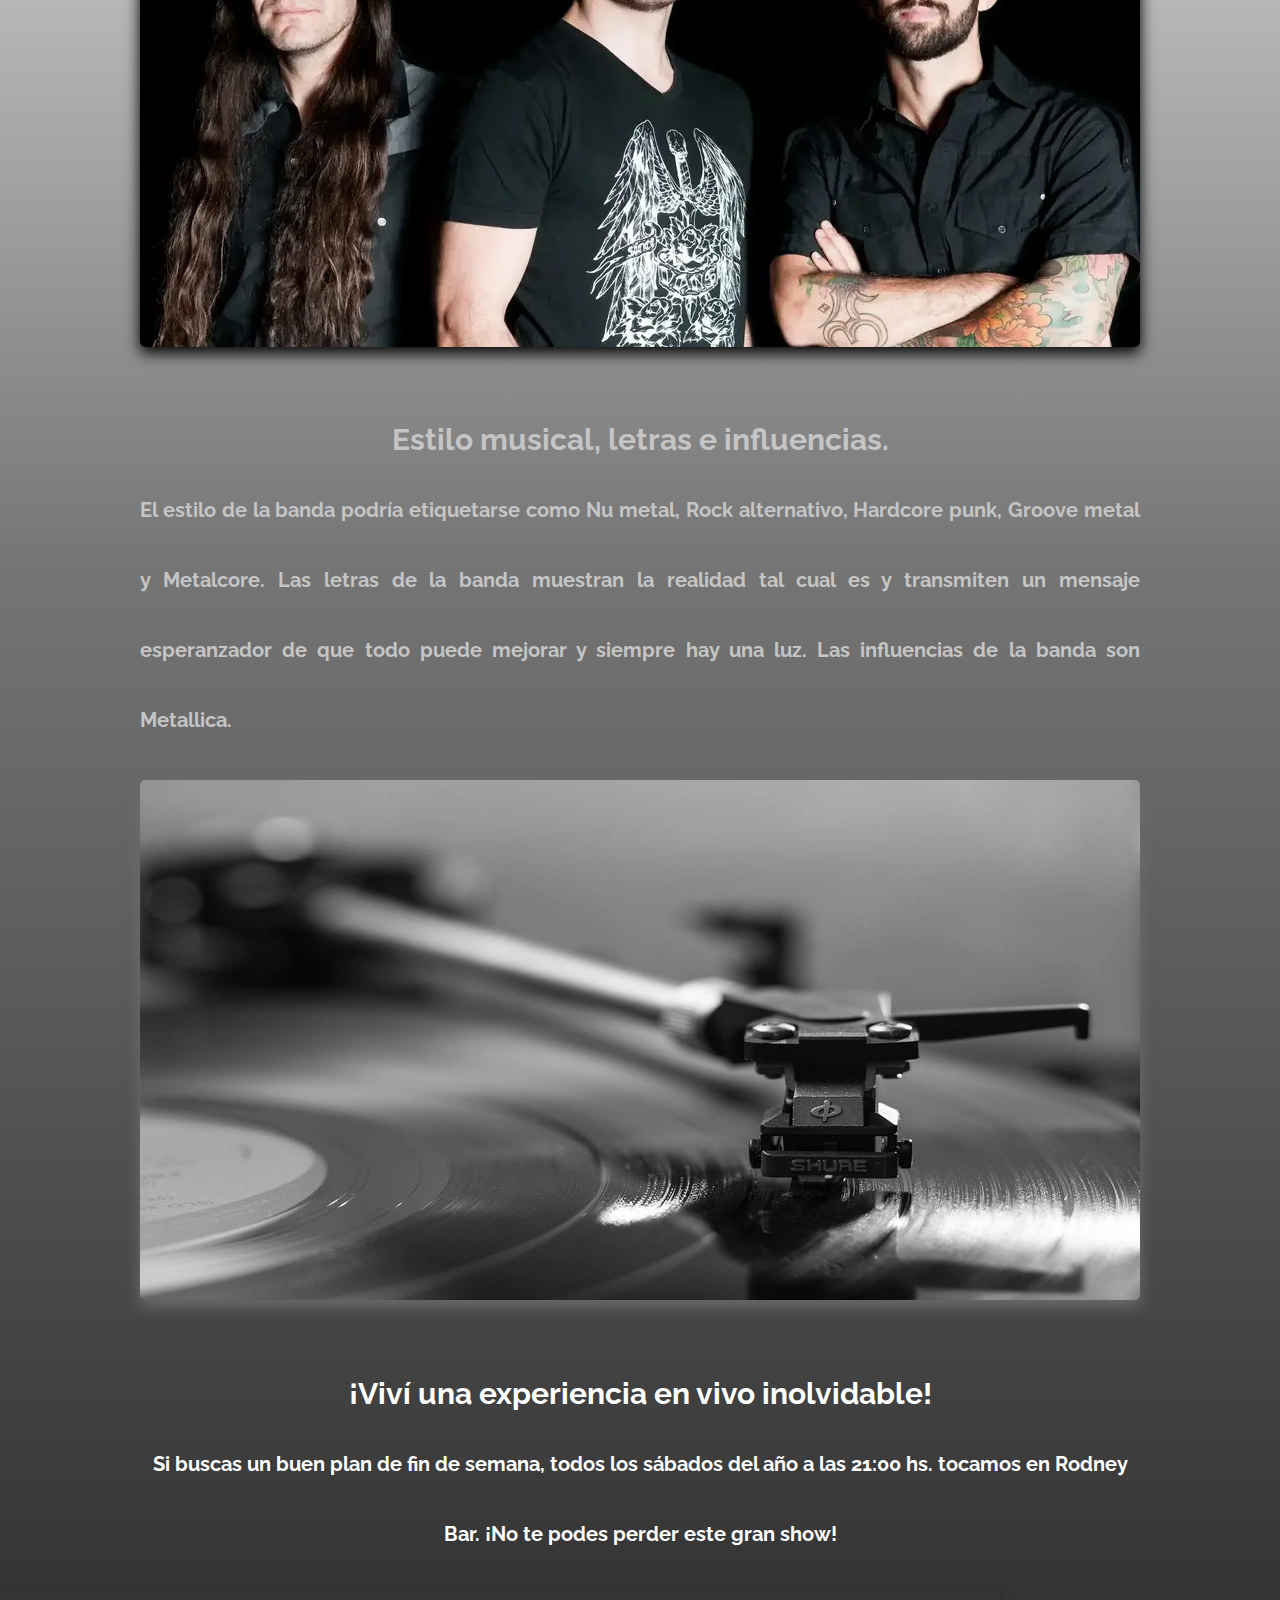
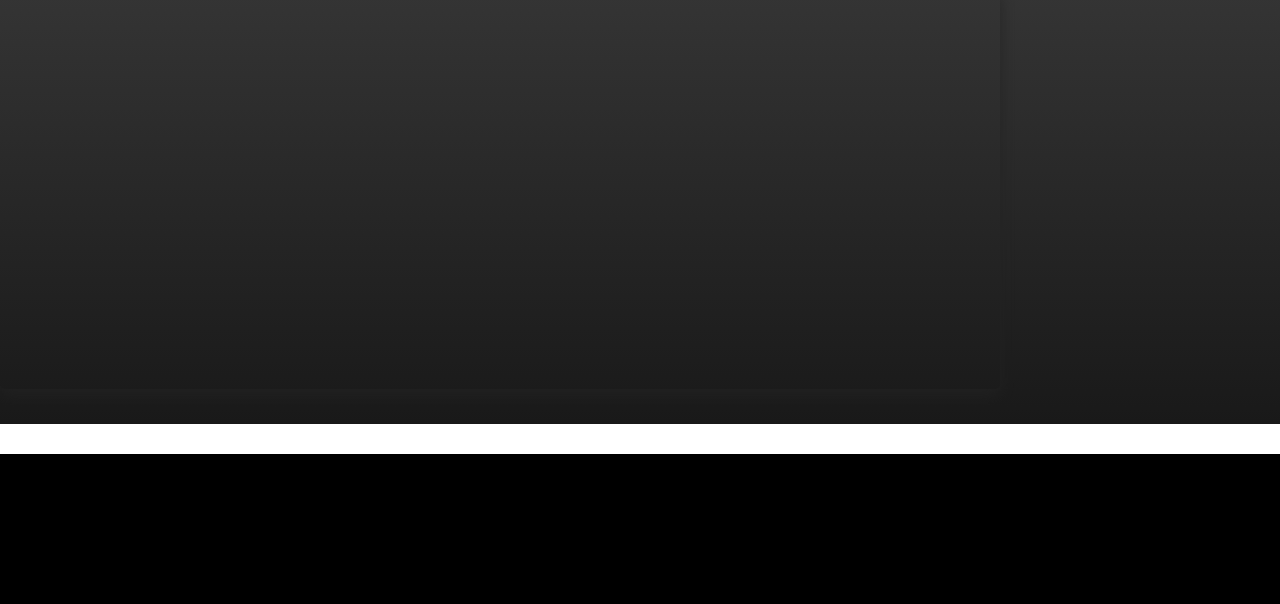
==== commit f854850a: "Correijo los ultimos errores" ====
--- a/index.html
+++ b/index.html
@@ -1,39 +1,42 @@
 <!DOCTYPE html>
 <html lang="es">
-    <head>
-        <meta charset="UTF-8">
-        <meta http-equiv="X-UA-Compatible" content="IE=edge">
-        <meta name="viewport" content="width=device-width, initial-scale=1.0">
-        <title>Inicio | Carajo</title>
-        <meta name="description" content="Carajo es una banda de rock fundada por Marcelo Corvalán, Andrés Vila
-        nova y Hernán Langer en el año 2000.">
-        <meta name="keywords" content="carajo,música,banda,rock,Argentina,Buenos Aires,Metallica,Nirvana,Pantera,groove metal,nu metal,hardcore punk,metalcore,Rodney Bar,show,Marcelo Corvalán,Andrés Vilanova,Hernán Langer">
-        <link rel="shortcut icon" href="images/carajologo.png">
-        <link rel="stylesheet" href="css/estilos.css">   
-        <link rel="stylesheet" href="https://cdnjs.cloudflare.com/ajax/libs/font-awesome/6.1.1/css/all.min.css" integrity="sha512-KfkfwYDsLkIlwQp6LFnl8zNdLGxu9YAA1QvwINks4PhcElQSvqcyVLLD9aMhXd13uQjoXtEKNosOWaZqXgel0g==" crossorigin="anonymous" referrerpolicy="no-referrer" /> 
-        <link rel="stylesheet" href="https://cdn.jsdelivr.net/npm/bootstrap@4.6.1/dist/css/bootstrap.min.css" integrity="sha384-zCbKRCUGaJDkqS1kPbPd7TveP5iyJE0EjAuZQTgFLD2ylzuqKfdKlfG/eSrtxUkn" crossorigin="anonymous">
-        <link rel="stylesheet" href="css/animate.css">
-    </head>
-    <body class="containerIndex">
-        <header class="sticky-top border border-white border-top-0 border-right-0 border-left-0 encabezadoPieDePagina">
-            <nav class="navbar navbar-expand-md navbar-dark p-0">
-                <a class="navbar-brand" href="#"><img src="images/carajologo.png" width="45px" height="45px" class="rounded-circle carajoLogo" alt="Logo Carajo"></a>
-                <button class="navbar-toggler" data-toggle="collapse" data-target="#collapse_target">
-                <i class="fa-solid fa-bars"></i>
-                </button>
-                <div class="collapse navbar-collapse text-center" id="collapse_target">
-                    <ul class="navbar-nav font-weight-bold">
-                        <li class="nav-item"><a href="#" class="nav-link active">Inicio</a></li>
-                        <li class="nav-item"><a href="pages/integrantes.html" class="nav-link">Integrantes</a></li>
-                        <li class="nav-item"><a href="pages/galeria.html" class="nav-link">Galería</a></li>
-                        <li class="nav-item"><a href="pages/discos.html" class="nav-link">Nuestros discos</a></li>
-                        <li class="nav-item"><a href="pages/contacto.html" class="nav-link">Contacto</a></li>
-                    </ul>
-                </div>
-                </nav>
-        </header>
-
-        <main>
+<!--HEAD-->
+<head>
+    <meta charset="UTF-8">
+    <meta http-equiv="X-UA-Compatible" content="IE=edge">
+    <meta name="viewport" content="width=device-width, initial-scale=1.0">
+    <title>Inicio | Carajo</title>
+    <meta name="description" content="Carajo es una banda de rock fundada por Marcelo Corvalán, Andrés Vilanova y Hernán Langer en el año 2000.">
+    <meta name="keywords" content="carajo,música,banda,rock,Argentina,Buenos Aires,Metallica,Nirvana,Pantera,groove metal,nu metal,hardcore punk,metalcore,Rodney Bar,show,Marcelo Corvalán,Andrés Vilanova,Hernán Langer">
+    <link rel="shortcut icon" href="images/logo.webp">
+    <link rel="stylesheet" href="css/estilos.css">   
+    <link rel="stylesheet" href="https://cdnjs.cloudflare.com/ajax/libs/font-awesome/6.1.1/css/all.min.css" integrity="sha512-KfkfwYDsLkIlwQp6LFnl8zNdLGxu9YAA1QvwINks4PhcElQSvqcyVLLD9aMhXd13uQjoXtEKNosOWaZqXgel0g==" crossorigin="anonymous" referrerpolicy="no-referrer" /> 
+    <link rel="stylesheet" href="https://cdn.jsdelivr.net/npm/bootstrap@4.6.1/dist/css/bootstrap.min.css" integrity="sha384-zCbKRCUGaJDkqS1kPbPd7TveP5iyJE0EjAuZQTgFLD2ylzuqKfdKlfG/eSrtxUkn" crossorigin="anonymous">
+</head>
+    
+<!--BODY-->
+<body class="containerIndex">
+    <!--HEADER-->
+    <header class="sticky-top border border-white border-top-0 border-right-0 border-left-0 encabezadoPieDePagina">
+        <nav class="navbar navbar-expand-md navbar-dark p-0">
+            <a class="navbar-brand m-0" href="#"><img src="images/carajologo.webp" width="45px" height="45px" class="rounded-circle carajoLogo" alt="Logo Carajo"></a>
+            <button class="navbar-toggler" data-toggle="collapse" data-target="#collapse_target">
+            <i class="fa-solid fa-bars"></i>
+            </button>
+            <div class="collapse navbar-collapse text-center" id="collapse_target">
+                <ul class="navbar-nav font-weight-bold">
+                    <li class="nav-item"><a href="#" class="nav-link active">Inicio</a></li>
+                    <li class="nav-item"><a href="pages/integrantes.html" class="nav-link">Integrantes</a></li>
+                    <li class="nav-item"><a href="pages/galeria.html" class="nav-link">Galería</a></li>
+                    <li class="nav-item"><a href="pages/discos.html" class="nav-link">Nuestros discos</a></li>
+                    <li class="nav-item"><a href="pages/contacto.html" class="nav-link">Contacto</a></li>
+                </ul>
+            </div>
+        </nav>
+    </header>
+    <!--MAIN-->
+    <main>
+        <!--SECCIÓN TITULO-->
         <section>
             <article class="seccionTitulo">
                 <div class="containerTitulo">
@@ -45,80 +48,66 @@
                 </div>
             </article>
         </section>
+        <!--GRADIENT-->
+        <div class="gradient">
+        <!--SECCIÓN: "¿QUIENES SOMOS?"-->
+        <section>
+            <article id="seccion__quienessomos">
+                <div id="containerTextoBoton">
+                <div id="seccion__quienessomos--texto" class="text--color1">
+                    <h2 class="font-weight-bold titulosSeccionIndex text-center">¿Quiénes somos?</h2>
+                    <p class="mb-0">Carajo es un power trio argentino fundado en el 2000 por Marcelo Corvalán, Andrés Vilanova y Hernán Langer. La banda se definió en una primera época como punk rock/nu metal, aunque posteriormente amplió su sonido hacia el groove metal.</p>
+                </div>
+                <div class="containerMasInfo">
+                    <a href="pages/integrantes.html" id="masInfo"><span>Mas info</span></a>
+                </div>
+                </div>
+                <div>
+                    <img src="images/quienessomos.webp" alt="Carajo" id="seccion__quienessomos--imagen">
+                </div> 
+            </article>
+        </section> 
+        <!--SECCIÓN: "ESTILOS"-->
+        <section>
+            <article id="seccion__estilos">
+                <div id="seccion__estilos--texto" class="text--color2">
+                    <h2 class="font-weight-bold titulosSeccionIndex seccion__estilos--titulo">Estilo musical, letras e influencias.</h2>
+                    <p class="mb-0">El estilo de la banda podría etiquetarse como Nu metal, Rock alternativo, Hardcore punk, Groove metal y Metalcore. Las letras de la banda muestran la realidad tal cual es y transmiten un mensaje esperanzador de que todo puede mejorar y siempre hay una luz. Las influencias de la banda son Metallica.</p>
+                </div> 
+                <div>
+                    <img src="/images/estilos.webp" alt="Batería" id="seccion__estilos--imagen">
+                </div>
+            </article>
+        </section>
+        <!--SECCIÓN: "UBICACIÓN"-->
+        <section>
+            <article class="ubicacion" id="seccionUbicacion">
+                <div class="textoUbicacion text--color3" data-aos="fade-down">
+                    <h2 class="font-weight-bold titulosSeccionIndex">¡Viví una experiencia en vivo inolvidable!</h2>
+                    <p class="mb-0">Si buscas un buen plan de fin de semana, todos los sábados del año a las 21:00 hs. tocamos en Rodney Bar. ¡No te podes perder este gran show!</p>
+                </div>
+                    <iframe src="https://www.google.com/maps/embed?pb=!1m23!1m12!1m3!1d52552.24619219726!2d-58.48818935130541!3d-34.591126839570734!2m3!1f0!2f0!3f0!3m2!1i1024!2i768!4f13.1!4m8!3e6!4m0!4m5!1s0x95bcb5fa5cf02a1b%3A0xd3ce34a3e804404f!2sbares%20donde%20me%20toca%20rock!3m2!1d-34.5912337!2d-58.453205399999995!5e0!3m2!1ses!2sar!4v1648381453897!5m2!1ses!2sar" style="border:0;" allowfullscreen="" loading="lazy" referrerpolicy="no-referrer-when-downgrade" id="mapa" alt="Mapa" class="ml-auto mr-auto"></iframe>
+            </article>
+        </section>
+        </div>
+    </main>
+    <!--FOOTER-->
+    <footer class="d-flex flex-column gap-20px encabezadoPieDePagina text-white font-weight-bold border border-white border-bottom-0 border-right-0 border-left-0">
+        <div id="containerRedes" class="ml-auto mr-auto">
+            <ul>
+                <li><a href="https://www.youtube.com/channel/UCipSFsBnjESmkPPLBAdZ3ew" target="_blank"><i class="fa-brands fa-youtube" id="youtube"></i></a></li>
+                <li><a href="https://open.spotify.com/artist/5tDdTDGy0l8rHkeLaaEyyN?si=dscbYYvmTYWB9HuBZMDvrw" target="_blank"><i class="fa-brands fa-spotify" id="spotify"></i></a></li>
+                <li><a href="https://www.instagram.com/carajomusic/" target="_blank"><i class="fa-brands fa-instagram" id="instagram"></i></a></li>
+            </ul>
+        </div>
+        <div id="containerCopyright"class="text-center" >
+            <p id="copyright">©2022 Carajo. Todos los derechos reservados.</p>
+        </div>
+    </footer>
 
-        <div class="gradient">
-        <section>
-            <article class="seccionIndex" id="seccion__quienessomos">
-                <div id="containerTextoBoton" data-aos="fade-right">
-                <div id="seccion__quienessomos--texto" class="text--color1">
-                    <h2 class="font-weight-bold titulosSeccionIndex">¿Quiénes somos?</h2>
-                    <p>Carajo es un power trio argentino fundado en el 2000 por Marcelo Corvalán, Andrés Vilanova y Hernán Langer. La banda se definió en una primera época como punk rock/nu metal, aunque posteriormente amplió su sonido hacia el groove metal.</p>
-                    </div>
-                    <div class="containerMasInfo">
-                        <a href="pages/integrantes.html" id="masInfo"><span>Mas info</span></a>
-                    </div>
-                    </div>
-                    <div>
-                        <img src="images/quienessomos.jpg" alt="Carajo" id="seccion__quienessomos--imagen">
-                    </div> 
-            </article>
-        </section>              
-            <section id="estilos">
-                <article class="seccionIndex" id="seccion__estilos">
-                    <div id="seccion__estilos--texto" class="text--color2" data-aos="fade-left">
-                        <h2 class="font-weight-bold titulosSeccionIndex seccion__estilos--titulo">Estilo musical, letras e influencias</h2>
-                        <p>El estilo de la banda podría etiquetarse, aunque es muy difícil hacerlo con certeza, como Nu metal, Rock alternativo, Hardcore punk, Groove metal y Metalcore. Las letras de la banda, que normalmente se fijan en la orientación espiritual, no tienen un mensaje apocalíptico ni una rebeldía sin sentido, sino que muestran la realidad tal cual es y transmiten un mensaje esperanzador de que todo puede mejorar y siempre hay una luz. Entre las influencias de la banda se encuentra a Metallica, Nirvana y Pantera</p>
-                    </div>
-                        <div data-aos="fade-right">
-                        <img src="images/bateria.jpg" alt="Bateria" id="seccion__estilos--imagen">
-                    </div>
-                </article>
-            </section>
-                
-            <section>
-                <article class="seccionIndex ubicacion" id="seccionUbicacion">
-                    <div class="textoUbicacion text--color3" data-aos="fade-down">
-                        <h2 class="font-weight-bold titulosSeccionIndex">¡Viví una experiencia en vivo inolvidable!</h2>
-                        <p>Si buscas un buen plan de fin de semana, todos los sábados del año a las 21:00 hs. tocamos en Rodney Bar. ¡No te podes perder este gran show!</p>
-                    </div>
-                    <div data-aos="fade-up">
-                        <iframe src="https://www.google.com/maps/embed?pb=!1m23!1m12!1m3!1d52552.24619219726!2d-58.48818935130541!3d-34.591126839570734!2m3!1f0!2f0!3f0!3m2!1i1024!2i768!4f13.1!4m8!3e6!4m0!4m5!1s0x95bcb5fa5cf02a1b%3A0xd3ce34a3e804404f!2sbares%20donde%20me%20toca%20rock!3m2!1d-34.5912337!2d-58.453205399999995!5e0!3m2!1ses!2sar!4v1648381453897!5m2!1ses!2sar" width="600" height="450" style="border:0;" allowfullscreen="" loading="lazy" referrerpolicy="no-referrer-when-downgrade" id="mapa"></iframe>
-                    </div>
-                </article>
-            </section>
-            </div>
-        </main>
-        
-        <footer class="d-flex flex-column gap-20px encabezadoPieDePagina text-white font-weight-bold border border-white border-bottom-0 border-right-0 border-left-0">
-            <div id="containerRedes" class="ml-auto mr-auto">
-                <a href="https://www.youtube.com/channel/UCipSFsBnjESmkPPLBAdZ3ew" target="_blank"><i class="fa-brands fa-youtube" class="logoRedes" id="youtube"></i></a>
-                <a href="https://open.spotify.com/artist/5tDdTDGy0l8rHkeLaaEyyN?si=dscbYYvmTYWB9HuBZMDvrw" target="_blank"><i class="fa-brands fa-spotify" class="logoRedes" id="spotify"></i></a>
-                <a href="https://www.instagram.com/carajomusic/" target="_blank"><i class="fa-brands fa-instagram" class="logoRedes" id="instagram"></i></a>
-            </div>
-            <div id="containerCopyright"class="ml-auto mr-auto" >
-                <p id="copyright">©2022 Carajo. Todos los derechos reservados.</p>
-            </div>
-        </footer>
-
-        <script src="js/wow.min.js"></script>
-        <script>
-            new WOW().init();
-        </script>
-        <script src="https://unpkg.com/aos@2.3.1/dist/aos.js"></script>
-        <script>
-            AOS.init();
-    </script>
-        <script>
-            if (!window.Cypress) AOS.init({
-            useClassNames: true,
-            initClassName: false,
-            animatedClassName: 'animated',
-            });
-        </script>
-
-<script src="https://cdn.jsdelivr.net/npm/jquery@3.5.1/dist/jquery.slim.min.js" integrity="sha384-DfXdz2htPH0lsSSs5nCTpuj/zy4C+OGpamoFVy38MVBnE+IbbVYUew+OrCXaRkfj" crossorigin="anonymous"></script>
-<script src="https://cdn.jsdelivr.net/npm/popper.js@1.16.1/dist/umd/popper.min.js" integrity="sha384-9/reFTGAW83EW2RDu2S0VKaIzap3H66lZH81PoYlFhbGU+6BZp6G7niu735Sk7lN" crossorigin="anonymous"></script>
-<script src="https://cdn.jsdelivr.net/npm/bootstrap@4.6.1/dist/js/bootstrap.min.js" integrity="sha384-VHvPCCyXqtD5DqJeNxl2dtTyhF78xXNXdkwX1CZeRusQfRKp+tA7hAShOK/B/fQ2" crossorigin="anonymous"></script>
-
-    </body> 
-    </html>+    <!--JAVASCRIPT-->
+    <script src="https://cdn.jsdelivr.net/npm/jquery@3.5.1/dist/jquery.slim.min.js" integrity="sha384-DfXdz2htPH0lsSSs5nCTpuj/zy4C+OGpamoFVy38MVBnE+IbbVYUew+OrCXaRkfj" crossorigin="anonymous"></script>
+    <script src="https://cdn.jsdelivr.net/npm/popper.js@1.16.1/dist/umd/popper.min.js" integrity="sha384-9/reFTGAW83EW2RDu2S0VKaIzap3H66lZH81PoYlFhbGU+6BZp6G7niu735Sk7lN" crossorigin="anonymous"></script>
+    <script src="https://cdn.jsdelivr.net/npm/bootstrap@4.6.1/dist/js/bootstrap.min.js" integrity="sha384-VHvPCCyXqtD5DqJeNxl2dtTyhF78xXNXdkwX1CZeRusQfRKp+tA7hAShOK/B/fQ2" crossorigin="anonymous"></script>
+</body> 
+</html> --- a/css/estilos.css
+++ b/css/estilos.css
@@ -1,6 +1,4 @@
 @charset "UTF-8";
-@import url("https://fonts.googleapis.com/css2?family=Josefin+Slab:ital,wght@0,200;1,700&display=swap");
-@import url("https://fonts.googleapis.com/css2?family=BIZ+UDMincho&display=swap");
 @import url("https://fonts.googleapis.com/css2?family=Raleway:wght@100&family=Roboto+Condensed&display=swap");
 @import url("https://fonts.googleapis.com/css2?family=Arvo&display=swap");
 .text--color1 {
@@ -23,7 +21,7 @@
 }
 
 body {
-  background-image: url(../images/fondodepantalla.jpg);
+  background-image: url(../images/fondodepantalla.webp);
   background-size: cover;
   background-repeat: no-repeat;
   background-attachment: fixed;
@@ -41,19 +39,8 @@
 }
 
 @keyframes efectoLogo {
-  0% {
-    transform: rotateY(0deg);
-  }
   100% {
     transform: rotateY(360deg);
-  }
-}
-@keyframes efectoLogo2 {
-  0% {
-    transform: rotateY(360deg);
-  }
-  100% {
-    transform: rotateY(0deg);
   }
 }
 header {
@@ -67,81 +54,113 @@
 header nav .carajoLogo {
   width: 45px;
   height: 45px;
-  transform: rotate(0deg);
-  animation: efectoLogo2 1 0.5s ease-out;
-}
-header nav .carajoLogo:hover {
-  animation: efectoLogo 0.75s ease-in 1;
+  animation: efectoLogo 1 0.75s ease-in-out;
+  margin: 0;
 }
 header nav ul {
+  gap: 10px;
   margin-left: auto;
   margin-right: 50px;
   display: flex;
   justify-content: space-between;
-  gap: 20px;
 }
 header nav ul li {
   transition: all 0.5s ease;
   list-style: none;
   position: relative;
-  padding: 0px;
   font-size: 18px;
 }
 header nav ul li a {
-  padding: 10px;
+  position: relative;
+}
+header nav ul li a::after {
+  content: " ";
+  position: absolute;
+  width: 100%;
+  height: 1px;
+  bottom: 6px;
+  left: 0;
+  background-color: rgb(255, 255, 255);
+  transform: scaleX(0);
+  transition: transform 600ms ease-out;
+}
+header nav ul li a:hover::after {
+  transform: scaleX(1);
 }
 header nav button {
   margin-right: 50px;
-  transition: 0.5s ease-out;
-}
-header nav button:hover {
-  transition: 0.5s ease-in;
+}
+
+footer {
+  background-color: black;
+  height: 150px;
+}
+footer #containerRedes {
+  display: flex;
+  margin-top: 30px;
+  justify-content: center;
+}
+footer #containerRedes ul {
+  display: flex;
+  list-style: none;
+  gap: 40px;
+  margin: 5px;
+}
+footer #containerRedes ul li {
+  display: flex;
+  justify-content: center;
+  align-items: center;
+  height: 50px;
+  width: 50px;
+  border-radius: 50%;
+  transition: 0.2s;
+}
+footer #containerRedes ul li:hover {
+  transition: 0.1s;
+  background-color: white;
   box-shadow: 0 0 10px white;
-  border-color: white;
-}
-
-footer {
-  margin-top: auto;
-  position: relative;
-  background-color: black;
-  gap: 12px;
-  height: 150px;
-}
-footer #containerRedes {
-  display: flex;
-  gap: 40px;
-  margin-top: 45px;
-}
-footer #containerRedes i {
-  font-size: 30px;
-  color: white;
-  transition: all 1s ease;
-}
-footer #containerRedes i:hover {
-  transition: all 0.25s;
-  text-shadow: 0 0 25px rgb(56, 56, 56);
-}
-footer #containerRedes #spotify:hover {
-  color: #10652d;
-}
-footer #containerRedes #youtube:hover {
-  color: #c00;
-}
-footer #containerRedes #instagram:hover {
-  background: radial-gradient(circle at 33% 100%, #fed373 4%, #f15245 30%, #d92e7f 62%, #9b36b7 85%, #515ecf);
+}
+footer #containerRedes ul li:hover #spotify {
+  animation: redesColor 1 0.2s;
+  color: #1ed760;
+}
+footer #containerRedes ul li:hover #instagram {
+  animation: redesColor 1 0.2s;
+  background-image: radial-gradient(circle at 33% 100%, #fed373 4%, #f15245 30%, #d92e7f 62%, #9b36b7 85%, #515ecf);
   -webkit-background-clip: text;
   color: transparent;
 }
-
+footer #containerRedes ul li:hover #youtube {
+  animation: redesColor 1 0.2s;
+  color: #c00;
+}
+footer #containerRedes ul li a {
+  font-size: 28px;
+  color: white;
+  border-radius: 50%;
+  padding: 15px;
+}
+
+@keyframes redesColor {
+  0% {
+    filter: saturate(0%);
+  }
+  100% {
+    filter: saturate(100%);
+  }
+}
 @media only screen and (max-width: 900px) {
   footer {
     height: 120px;
   }
   footer #containerRedes {
-    margin-top: 30px;
-  }
-  footer #containerRedes i {
-    font-size: 28px;
+    margin-top: 15px;
+  }
+  footer #containerRedes ul {
+    gap: 35px;
+  }
+  footer #containerRedes ul li a {
+    font-size: 26px;
   }
   footer #copyright {
     font-size: 15px;
@@ -153,7 +172,10 @@
 }
 @media only screen and (max-width: 767px) {
   header nav ul {
-    margin-right: 0px;
+    text-align: right;
+  }
+  header nav ul li {
+    margin-right: 7px;
   }
 }
 @media only screen and (max-width: 768px) {
@@ -174,23 +196,26 @@
     margin-right: 20px;
   }
   header nav ul li a {
-    font-size: 12px;
+    font-size: 16px;
   }
   header nav ul li:hover::after {
     display: none;
   }
   header nav .carajoLogo {
-    margin-left: 20px;
     width: 40px;
     height: 40px;
   }
 
-  footer #containerRedes {
-    margin-right: 20px;
-    gap: 40px;
-  }
-  footer #containerRedes i {
-    font-size: 26px;
+  footer #containerRedes ul {
+    gap: 28px;
+  }
+  footer #containerRedes ul li {
+    height: 45px;
+    width: 45px;
+  }
+  footer #containerRedes ul li a {
+    font-size: 25px;
+    padding: 12px;
   }
   footer #copyright {
     font-size: 14px;
@@ -201,11 +226,18 @@
     height: 100px;
   }
   footer #containerRedes {
-    gap: 30px;
-    margin-top: 25px;
-  }
-  footer #containerRedes i {
-    font-size: 24px;
+    margin-top: 10px;
+  }
+  footer #containerRedes ul {
+    gap: 28px;
+  }
+  footer #containerRedes ul li {
+    height: 40px;
+    width: 40px;
+  }
+  footer #containerRedes ul li a {
+    font-size: 23px;
+    padding: 10px;
   }
   footer #copyright {
     font-size: 13px;
@@ -213,10 +245,20 @@
 }
 @media only screen and (max-width: 479px) {
   footer #containerRedes {
-    gap: 30px;
-  }
-  footer #containerRedes i {
-    font-size: 22px;
+    margin-top: 15px;
+  }
+  footer #containerRedes ul {
+    gap: 20px;
+  }
+  footer #containerRedes ul li {
+    height: 35px;
+    width: 35px;
+  }
+  footer #containerRedes ul li:hover {
+    box-shadow: 0 0 7px;
+  }
+  footer #containerRedes ul li a {
+    font-size: 21px;
   }
   footer #copyright {
     font-size: 12px;
@@ -227,12 +269,12 @@
     height: 35px;
   }
   header nav ul li a {
-    font-size: 10px;
+    font-size: 14px;
   }
 }
 /*INICIO*/
 .seccionTitulo {
-  height: 915px;
+  height: 900px;
   display: flex;
   justify-content: space-around;
   flex-direction: column;
@@ -282,12 +324,13 @@
     transform: translateY(37.5px) scale(1);
   }
 }
-.seccionIndex {
+.seccionIndex, #seccionUbicacion, #seccion__estilos, #seccion__quienessomos {
   font-family: "Raleway", sans-serif;
   font-weight: bold;
   color: black;
   font-size: 20px;
-  height: 700px;
+  height: 650px;
+  line-height: 70px;
 }
 
 #seccion__quienessomos {
@@ -296,7 +339,8 @@
   flex-direction: row;
   align-items: center;
   justify-content: center;
-  gap: 100px;
+  gap: 80px;
+  height: 700px;
 }
 #seccion__quienessomos #containerTextoBoton {
   display: flex;
@@ -304,93 +348,90 @@
   align-items: center;
 }
 #seccion__quienessomos #containerTextoBoton #seccion__quienessomos--texto {
-  width: 350px;
-  text-align: center;
-  line-height: 60px;
+  width: 400px;
+  text-align: justify;
 }
 #seccion__quienessomos #containerTextoBoton #masInfo {
   text-decoration: none;
-  display: inline-flex;
-  justify-content: center;
-  align-items: center;
-  position: relative;
-  width: 119px;
-  height: 50px;
-  background-color: black;
+}
+#seccion__quienessomos #containerTextoBoton #masInfo span {
+  cursor: pointer;
+  background: rgb(0, 0, 0);
+  background: linear-gradient(135deg, rgb(0, 0, 0) 38%, rgb(111, 111, 111) 70%, rgb(214, 214, 214) 100%);
+  background-size: 300%;
+  background-position: left;
+  transition: 0.5s ease-out;
+  border-radius: 5px;
+  padding-right: 30px;
+  padding-left: 30px;
+  padding: 15px;
   color: white;
-  border: none;
-  cursor: pointer;
-  transition: all ease-in-out 0.75s;
-  border-radius: 5px;
-  overflow: hidden;
-  border: solid 1px black;
-}
-#seccion__quienessomos #containerTextoBoton #masInfo::after {
-  content: "";
-  position: absolute;
-  width: 180px;
-  height: 60px;
-  z-index: 0;
-  left: -180px;
-  bottom: -10px;
-  border-bottom: 60px solid rgba(215, 215, 215, 0.75);
-  border-right: 50px solid transparent;
-  transition: all ease-out 0.75s;
-}
-#seccion__quienessomos #containerTextoBoton #masInfo:hover::after {
-  left: -7px;
-  transition: all ease-in 0.75s;
-}
-#seccion__quienessomos #containerTextoBoton #masInfo span {
-  font-size: 20px;
-  position: relative;
-  z-index: 1;
-  color: white;
-  padding-top: 25px;
-  padding-bottom: 25px;
-  padding-right: 20.678px;
-  padding-left: 20.678px;
-  transition: all ease-in-out 1s;
-  text-align: center;
+  border: 1px solid black;
+  font-size: 22px;
 }
 #seccion__quienessomos #containerTextoBoton #masInfo span:hover {
+  transition: 0.75s ease-in;
+  background-position: right;
   color: black;
-  transition: all ease-in-out 1s;
 }
 #seccion__quienessomos #seccion__quienessomos--imagen {
   border-radius: 5px;
-  box-shadow: 0 12px 30px rgb(0, 0, 0);
-  margin: 0px;
-  padding-bottom: 0px;
-  width: 850px;
-  text-align: center;
-}
-
+  box-shadow: 0 6px 15px rgb(0, 0, 0);
+  width: 970px;
+}
+
+@keyframes efectoBoton {
+  0% {
+    background-position: left;
+  }
+  100% {
+    background-position: right;
+  }
+}
+@keyframes efectoBoton2 {
+  0% {
+    background-position: right;
+  }
+  100% {
+    background-position: left;
+  }
+}
+@keyframes efectoSpan2 {
+  0% {
+    color: black;
+  }
+  100% {
+    color: white;
+  }
+}
+@keyframes efectoSpan {
+  0% {
+    color: white;
+  }
+  100% {
+    color: black;
+  }
+}
 #seccion__estilos {
   display: flex;
   flex-direction: row-reverse;
   justify-content: center;
   align-items: center;
-  gap: 150px;
+  gap: 80px;
+  height: 60 0px;
 }
 #seccion__estilos #seccion__estilos--texto {
-  width: 600px;
-  line-height: 70px;
   text-align: justify;
-  justify-content: center;
-  margin: auto 0px;
-  display: flex;
-  flex-direction: column;
-  padding-top: 30px;
+  width: 500px;
 }
 #seccion__estilos #seccion__estilos--texto .seccion__estilos--titulo {
   text-align: justify;
+  margin-top: 15px;
 }
 #seccion__estilos #seccion__estilos--imagen {
   border-radius: 5px;
-  box-shadow: 0px 12px 30px rgb(110, 110, 110);
-  width: 500px;
-  height: 530px;
+  width: 870px;
+  box-shadow: 0px 6px 15px rgb(110, 110, 110);
 }
 
 #seccionUbicacion {
@@ -403,351 +444,300 @@
   text-align: center;
 }
 #seccionUbicacion .textoUbicacion {
-  font-size: 20px;
-  line-height: 60px;
-  width: 1350px;
   margin: 0 auto;
 }
 #seccionUbicacion #mapa {
-  width: 1300px;
+  border-radius: 5px;
+  width: 1450px;
   height: 400px;
   filter: opacity(80%);
-  box-shadow: rgb(34, 34, 34) 0 12px 30px;
-}
-
-@media only screen and (min-width: 1478px) {
-  .seccionIndex {
-    font-size: 18px;
-  }
-  .seccionIndex .titulosSeccionIndex {
-    font-size: 30px;
+  box-shadow: rgb(34, 34, 34) 0 6px 15px;
+  display: flex;
+  justify-content: center;
+}
+
+@media only screen and (max-width: 1500px) {
+  .seccionIndex .titulosSeccionIndex, #seccion__quienessomos .titulosSeccionIndex, #seccion__estilos .titulosSeccionIndex, #seccionUbicacion .titulosSeccionIndex {
     text-align: center;
   }
-}
-@media only screen and (max-width: 1478px) {
-  .seccionIndex {
-    font-size: 18px;
-  }
-  .seccionIndex .titulosSeccionIndex {
-    font-size: 30px;
+
+  #seccion__quienessomos {
+    height: 1000px;
+    gap: 25px;
+    padding-top: 50px;
+    flex-direction: column;
+  }
+  #seccion__quienessomos #containerTextoBoton #seccion__quienessomos--texto {
+    width: 1000px;
+  }
+  #seccion__quienessomos #seccion__quienessomos--imagen {
+    height: auto;
+    width: 1000px;
+  }
+
+  #seccion__estilos {
+    gap: 25px;
+    height: 900px;
+    padding-top: 85px;
+    flex-direction: column;
+  }
+  #seccion__estilos #seccion__estilos--texto {
+    width: 1000px;
+  }
+  #seccion__estilos #seccion__estilos--texto .seccion__estilos--titulo {
+    margin-top: 0;
     text-align: center;
   }
-
-  #seccion__quienessomos {
-    gap: 50px;
-  }
-  #seccion__quienessomos #containerTextoBoton #seccion__quienessomos--texto {
-    width: 350px;
-  }
-  #seccion__quienessomos #seccion__quienessomos--imagen {
-    width: 750px;
-  }
-
-  #seccion__estilos {
-    gap: 50px;
-  }
-  #seccion__estilos #seccion__estilos--texto {
-    width: 600px;
-  }
-
+  #seccion__estilos #seccion__estilos--imagen {
+    height: auto;
+    width: 1000px;
+  }
+
+  #seccionUbicacion {
+    height: 750px;
+    padding-top: 50px;
+  }
   #seccionUbicacion .textoUbicacion {
-    font-size: 18px;
-    width: 1200px;
+    width: 1000px;
   }
   #seccionUbicacion #mapa {
-    width: 1160px;
+    width: 1000px;
   }
 }
 @media only screen and (max-width: 1200px) {
-  .seccionIndex {
-    font-size: 16px;
-    line-height: 50px;
-    gap: 0px;
-  }
-  .seccionIndex .titulosSeccionIndex {
-    font-size: 26.5px;
-    padding-bottom: 10px;
-  }
-
-  .seccionTitulo {
-    height: 800px;
-  }
-  .seccionTitulo .containerTitulo h1 {
-    font-size: 160px;
-  }
-  .seccionTitulo .containerTitulo .textoIndex {
-    font-size: 35px;
-  }
-  .seccionTitulo #containerFlecha #flecha {
-    display: none;
-  }
-
-  #seccion__quienessomos {
-    flex-direction: column;
-    gap: 20px;
-    height: 700px;
-    padding-top: 50px;
-  }
-  #seccion__quienessomos #containerTextoBoton {
-    gap: 0px;
-  }
-  #seccion__quienessomos #containerTextoBoton #seccion__quienessomos--texto {
-    width: 880px;
-  }
-  #seccion__quienessomos #containerTextoBoton #masInfo {
-    line-height: 0px;
-    height: 45px;
-    width: 112px;
-  }
-  #seccion__quienessomos #containerTextoBoton #masInfo::after {
-    border-bottom-color: rgba(255, 255, 255, 0.83);
-  }
-  #seccion__quienessomos #containerTextoBoton #masInfo span {
-    font-size: 18px;
-  }
-  #seccion__quienessomos #seccion__quienessomos--imagen {
-    width: 850px;
-    height: 420px;
-  }
-
-  #seccion__estilos {
-    gap: 70px;
-    height: 700px;
-    padding-top: 100px;
-  }
-  #seccion__estilos #seccion__estilos--imagen {
-    width: 450px;
-    height: 500px;
-  }
-  #seccion__estilos #seccion__estilos--texto {
-    width: 430px;
-    line-height: 51px;
-  }
-
-  #seccionUbicacion {
-    height: 700px;
-  }
-  #seccionUbicacion #mapa {
-    width: 970px;
-  }
-  #seccionUbicacion .textoUbicacion {
-    font-size: 15px;
-    line-height: 50px;
-    margin: 0 auto;
-    width: 970px;
-    text-align: center;
-  }
-}
-@media only screen and (max-width: 1000px) {
-  .seccionIndex {
-    font-size: 15px;
-    line-height: 50px;
-    gap: 0px;
-  }
-  .seccionIndex .titulosSeccionIndex {
-    font-size: 24px;
-    text-align: center;
-  }
-
   .seccionTitulo {
     height: 400px;
     padding-top: 60px;
   }
   .seccionTitulo .containerTitulo h1 {
+    font-size: 160px;
+  }
+  .seccionTitulo .containerTitulo .textoIndex {
+    font-size: 37px;
+  }
+  .seccionTitulo #containerFlecha #flecha {
+    display: none;
+  }
+
+  .seccionIndex, #seccion__quienessomos, #seccion__estilos, #seccionUbicacion {
+    font-size: 18px;
+    line-height: 60px;
+  }
+  .seccionIndex .titulosSeccionIndex, #seccion__quienessomos .titulosSeccionIndex, #seccion__estilos .titulosSeccionIndex, #seccionUbicacion .titulosSeccionIndex {
+    font-size: 30px;
+  }
+
+  #seccion__quienessomos {
+    flex-direction: column;
+    gap: 20px;
+    height: 875px;
+    margin: 0;
+    padding-top: 0px;
+  }
+  #seccion__quienessomos #containerTextoBoton {
+    gap: 0px;
+  }
+  #seccion__quienessomos #containerTextoBoton #seccion__quienessomos--texto {
+    width: 845px;
+  }
+  #seccion__quienessomos #containerTextoBoton #masInfo span {
+    font-size: 20px;
+  }
+  #seccion__quienessomos #seccion__quienessomos--imagen {
+    width: 845px;
+    height: auto;
+  }
+
+  #seccion__estilos {
+    height: 800px;
+    padding-top: 0px;
+    flex-direction: column;
+    gap: 20px;
+  }
+  #seccion__estilos #seccion__estilos--imagen {
+    width: 845px;
+    height: auto;
+  }
+  #seccion__estilos #seccion__estilos--texto {
+    width: 845px;
+  }
+
+  #seccionUbicacion {
+    height: 650px;
+    padding-top: 0;
+    display: flex;
+    gap: 15px;
+  }
+  #seccionUbicacion #mapa {
+    width: 845px;
+  }
+  #seccionUbicacion .textoUbicacion {
+    margin: 0 auto;
+    width: 845px;
+    text-align: center;
+  }
+}
+@media only screen and (max-width: 900px) {
+  .gradient {
+    padding-bottom: 10px;
+  }
+
+  .seccionIndex, #seccion__quienessomos, #seccion__estilos, #seccionUbicacion {
+    gap: 20px;
+  }
+
+  .seccionTitulo .containerTitulo h1 {
+    font-size: 150px;
+  }
+  .seccionTitulo .containerTitulo .textoIndex {
+    font-size: 35px;
+  }
+
+  #seccion__quienessomos {
+    flex-direction: column;
+    height: 775px;
+  }
+  #seccion__quienessomos #containerTextoBoton {
+    gap: 0px;
+  }
+  #seccion__quienessomos #containerTextoBoton #seccion__quienessomos--texto {
+    width: 700px;
+  }
+  #seccion__quienessomos #seccion__quienessomos--imagen {
+    width: 700px;
+  }
+
+  #seccion__estilos {
+    padding-top: 0;
+    flex-direction: column;
+    height: 775px;
+  }
+  #seccion__estilos #seccion__estilos--imagen {
+    width: 700px;
+  }
+  #seccion__estilos #seccion__estilos--texto {
+    width: 700px;
+  }
+  #seccion__estilos #seccion__estilos--texto .seccion__estilos--titulo {
+    text-align: center;
+  }
+
+  #seccionUbicacion {
+    height: 660px;
+  }
+  #seccionUbicacion #mapa {
+    width: 700px;
+  }
+  #seccionUbicacion .textoUbicacion {
+    width: 700px;
+  }
+}
+@media only screen and (max-width: 768px) {
+  .seccionTitulo {
+    height: 400px;
+  }
+  .seccionTitulo .containerTitulo h1 {
+    font-size: 130px;
+  }
+  .seccionTitulo .containerTitulo .textoIndex {
+    font-size: 30px;
+  }
+
+  .seccionIndex, #seccion__quienessomos, #seccion__estilos, #seccionUbicacion {
+    font-size: 17px;
+    line-height: 55px;
+  }
+  .seccionIndex .titulosSeccionIndex, #seccion__quienessomos .titulosSeccionIndex, #seccion__estilos .titulosSeccionIndex, #seccionUbicacion .titulosSeccionIndex {
+    font-size: 28px;
+  }
+
+  #seccion__quienessomos {
+    flex-direction: column;
+    gap: 20px;
+    height: 725px;
+  }
+  #seccion__quienessomos #containerTextoBoton #masInfo {
+    line-height: 0;
+  }
+  #seccion__quienessomos #containerTextoBoton #masInfo span {
+    font-size: 19px;
+  }
+  #seccion__quienessomos #containerTextoBoton #seccion__quienessomos--texto {
+    width: 560px;
+  }
+  #seccion__quienessomos #seccion__quienessomos--imagen {
+    width: 560px;
+  }
+
+  #seccion__estilos {
+    flex-direction: column;
+    gap: 0px;
+    height: 700px;
+  }
+  #seccion__estilos #seccion__estilos--imagen {
+    width: 560px;
+  }
+  #seccion__estilos #seccion__estilos--texto {
+    width: 560px;
+  }
+
+  #seccionUbicacion {
+    height: 640px;
+  }
+  #seccionUbicacion #mapa {
+    width: 560px;
+  }
+  #seccionUbicacion .textoUbicacion {
+    width: 560px;
+  }
+}
+@media only screen and (max-width: 600px) {
+  .gradient {
+    padding-bottom: 0;
+  }
+
+  .seccionIndex, #seccion__quienessomos, #seccion__estilos, #seccionUbicacion {
+    font-size: 16px;
+    gap: 0px;
+  }
+  .seccionIndex .titulosSeccionIndex, #seccion__quienessomos .titulosSeccionIndex, #seccion__estilos .titulosSeccionIndex, #seccionUbicacion .titulosSeccionIndex {
+    font-size: 25px;
+  }
+
+  .seccionTitulo {
+    padding-top: 90px;
+  }
+  .seccionTitulo .containerTitulo h1 {
     font-size: 110px;
   }
   .seccionTitulo .containerTitulo .textoIndex {
-    font-size: 25px;
+    font-size: 25.5px;
   }
 
   #seccion__quienessomos {
-    flex-direction: column;
     gap: 20px;
     height: 700px;
-    padding-top: 60px;
-  }
-  #seccion__quienessomos #containerTextoBoton {
-    gap: 0px;
-  }
-  #seccion__quienessomos #containerTextoBoton #masInfo {
-    line-height: 0px;
   }
   #seccion__quienessomos #containerTextoBoton #masInfo span {
-    font-size: 17px;
-    width: 110px;
+    font-size: 18px;
   }
   #seccion__quienessomos #containerTextoBoton #seccion__quienessomos--texto {
-    width: 700px;
+    width: 450px;
   }
   #seccion__quienessomos #seccion__quienessomos--imagen {
-    width: 700px;
-    height: 400px;
+    width: 450px;
   }
 
   #seccion__estilos {
-    padding-top: 0;
-    flex-direction: column;
-    gap: 0px;
-    height: 800px;
-  }
-  #seccion__estilos #seccion__estilos--imagen {
-    width: 700px;
-    height: 400px;
-  }
-  #seccion__estilos #seccion__estilos--texto {
-    line-height: 55px;
-    width: 700px;
-    margin-top: 130px;
-  }
-  #seccion__estilos #seccion__estilos--texto .seccion__estilos--titulo {
-    text-align: center;
-  }
-
-  #seccionUbicacion {
-    height: 700px;
-  }
-  #seccionUbicacion #mapa {
-    width: 700px;
-    height: 400px;
-  }
-  #seccionUbicacion .textoUbicacion {
-    font-size: 15px;
-    line-height: 40px;
-    width: 700px;
-    margin-top: 100px;
-  }
-}
-@media only screen and (max-width: 768px) {
-  .seccionIndex {
-    font-size: 13px;
-    gap: 0px;
-  }
-  .seccionIndex .titulosSeccionIndex {
-    font-size: 22px;
-  }
-
-  .seccionTitulo {
-    height: 400px;
-  }
-  .seccionTitulo .containerTitulo h1 {
-    font-size: 100px;
-  }
-  .seccionTitulo .containerTitulo .textoIndex {
-    font-size: 22px;
-  }
-
-  #seccion__quienessomos {
     flex-direction: column;
     gap: 20px;
     height: 700px;
-    padding-bottom: 70px;
-  }
-  #seccion__quienessomos #containerTextoBoton #masInfo {
-    line-height: 0px;
-    width: 100px;
-    height: 40px;
-  }
-  #seccion__quienessomos #containerTextoBoton #masInfo span {
-    font-size: 15px;
-  }
-  #seccion__quienessomos #containerTextoBoton #seccion__quienessomos--texto {
-    width: 550px;
-  }
-  #seccion__quienessomos #seccion__quienessomos--imagen {
-    width: 550px;
-    height: 300px;
-  }
-
-  #seccion__estilos {
-    padding-bottom: 130px;
-    flex-direction: column;
-    gap: 0px;
   }
   #seccion__estilos #seccion__estilos--imagen {
-    width: 550px;
-    height: 350px;
+    width: 450px;
   }
   #seccion__estilos #seccion__estilos--texto {
-    width: 550px;
-    line-height: 50px;
-  }
-
-  #seccionUbicacion {
-    height: 700px;
-    padding-bottom: 70px;
-  }
-  #seccionUbicacion #mapa {
-    width: 550px;
-  }
-  #seccionUbicacion .textoUbicacion {
-    font-size: 14px;
-    line-height: 50px;
-    width: 550px;
-  }
-}
-@media only screen and (max-width: 600px) {
-  .seccionIndex {
-    font-size: 13px;
-    gap: 0px;
-  }
-  .seccionIndex .titulosSeccionIndex {
-    font-size: 18px;
-  }
-
-  .seccionTitulo {
-    height: 400px;
-  }
-  .seccionTitulo .containerTitulo h1 {
-    font-size: 90px;
-  }
-  .seccionTitulo .containerTitulo .textoIndex {
-    font-size: 20px;
-  }
-
-  #seccion__quienessomos {
-    padding-bottom: 70px;
-    flex-direction: column;
-    gap: 0px;
-    height: 650px;
-  }
-  #seccion__quienessomos #containerTextoBoton #masInfo {
-    line-height: 0px;
-    width: 92px;
-    height: 37px;
-    margin-bottom: 20px;
-  }
-  #seccion__quienessomos #containerTextoBoton #masInfo span {
-    font-size: 13px;
-  }
-  #seccion__quienessomos #containerTextoBoton #seccion__quienessomos--texto {
-    line-height: 45px;
-    width: 420px;
-    text-align: justify;
-  }
-  #seccion__quienessomos #seccion__quienessomos--imagen {
-    width: 430px;
-    height: 280px;
-    box-shadow: 4px 4px 4px;
-  }
-
-  #seccion__estilos {
-    padding-bottom: 0px;
-    flex-direction: column;
-    gap: 20px;
-    height: 700px;
-    margin-bottom: 80px;
-  }
-  #seccion__estilos #seccion__estilos--imagen {
-    width: 400px;
-    height: 300px;
-    margin-bottom: 0px;
-    box-shadow: 4px 4px 4px;
-  }
-  #seccion__estilos #seccion__estilos--texto {
-    text-align: justify;
-    width: 395px;
-    line-height: 50px;
-    margin-bottom: 0px;
+    width: 450px;
   }
 
   #seccionUbicacion {
@@ -755,165 +745,104 @@
     padding-bottom: 0px;
   }
   #seccionUbicacion #mapa {
-    width: 440px;
-    height: 350px;
-    box-shadow: 4px 4px 4px;
+    width: 450px;
   }
   #seccionUbicacion .textoUbicacion {
-    font-size: 13px;
-    line-height: 50px;
-    margin: 0 auto;
-    width: 440px;
-    padding-top: 100px;
+    width: 450px;
+    text-align: justify;
   }
 }
 @media only screen and (max-width: 480px) {
-  .seccionIndex {
-    font-size: 12px;
-    gap: 0px;
+  .gradient {
+    padding-bottom: 20px;
   }
 
   .seccionTitulo {
     height: 400px;
   }
   .seccionTitulo .containerTitulo h1 {
-    font-size: 80px;
+    font-size: 85px;
   }
   .seccionTitulo .containerTitulo .textoIndex {
-    font-size: 18px;
+    font-size: 19.5px;
   }
 
   #seccion__quienessomos {
-    flex-direction: column;
-    gap: 20px;
-    height: 600px;
-    padding-bottom: 50px;
-  }
-  #seccion__quienessomos #containerTextoBoton #masInfo {
-    line-height: 0px;
-    width: 89px;
-    height: 35px;
-  }
-  #seccion__quienessomos #containerTextoBoton #masInfo span {
-    font-size: 12px;
+    height: 700px;
   }
   #seccion__quienessomos #containerTextoBoton #seccion__quienessomos--texto {
-    line-height: 45px;
     width: 350px;
-    text-align: justify;
   }
   #seccion__quienessomos #seccion__quienessomos--imagen {
     width: 370px;
-    height: 250px;
-    box-shadow: 3px 3px 3px;
   }
 
   #seccion__estilos {
-    padding-top: 35px;
-    flex-direction: column;
-    gap: 0px;
-    height: 700px;
+    height: 750px;
   }
   #seccion__estilos #seccion__estilos--texto {
-    text-align: justify;
     width: 370px;
-    line-height: 45px;
   }
   #seccion__estilos #seccion__estilos--imagen {
     width: 370px;
-    height: 250px;
-    margin-bottom: 90px;
-    box-shadow: 3px 3px 3px;
   }
 
   #seccionUbicacion {
-    height: 600px;
+    height: 700px;
   }
   #seccionUbicacion #mapa {
     width: 360px;
-    height: 300px;
-    box-shadow: 3px 3px 3px;
+    height: 360px;
   }
   #seccionUbicacion .textoUbicacion {
-    font-size: 12px;
-    line-height: 50px;
-    margin: 0 auto;
     width: 340px;
-    padding-top: 0px;
-    margin-top: 30px;
-    text-align: justify;
   }
 }
 @media only screen and (max-width: 390px) {
-  .seccionIndex {
-    font-size: 10px;
-    gap: 0px;
-  }
-  .seccionIndex .titulosSeccionIndex {
-    font-size: 17px;
-  }
-
   .seccionTitulo {
     height: 400px;
     padding-top: 80px;
   }
   .seccionTitulo .containerTitulo h1 {
-    font-size: 60px;
+    font-size: 77px;
   }
   .seccionTitulo .containerTitulo .textoIndex {
-    font-size: 13.5px;
+    font-size: 17.5px;
   }
 
   #seccion__quienessomos {
     flex-direction: column;
-    gap: 0px;
-    height: 580px;
-    padding-bottom: 100px;
-  }
-  #seccion__quienessomos #containerTextoBoton {
-    gap: 0px;
-  }
-  #seccion__quienessomos #containerTextoBoton #masInfo {
-    line-height: 0px;
-    height: 32px;
-    font-size: 10.5px;
+    height: 675px;
+  }
+  #seccion__quienessomos #containerTextoBoton #masInfo span {
+    padding: 13px;
   }
   #seccion__quienessomos #containerTextoBoton #seccion__quienessomos--texto {
-    line-height: 40px;
     width: 305px;
   }
   #seccion__quienessomos #seccion__quienessomos--imagen {
     width: 305px;
-    height: 200px;
   }
 
   #seccion__estilos {
-    padding-bottom: 140px;
-    flex-direction: column;
-    gap: 0px;
-    height: 580px;
+    height: 750px;
   }
   #seccion__estilos #seccion__estilos--imagen {
     width: 305px;
-    height: 250px;
-    margin-bottom: 0;
   }
   #seccion__estilos #seccion__estilos--texto {
-    text-align: justify;
     width: 305px;
   }
 
   #seccionUbicacion {
-    height: 580px;
+    height: 715px;
   }
   #seccionUbicacion #mapa {
     width: 305px;
-    height: 300px;
   }
   #seccionUbicacion .textoUbicacion {
-    font-size: 10px;
-    line-height: 40px;
     width: 305px;
+    height: 305px;
   }
 }
 /*INTEGRANTES*/
@@ -926,11 +855,10 @@
   font-family: "Arvo", serif;
   color: black;
   font-weight: bold;
-  font-size: 60px;
+  font-size: 90px;
   text-shadow: 3px 3px 3px grey;
   margin: 0px auto;
-  padding-top: 50px;
-  padding-bottom: 10px;
+  padding-top: 40px;
   border-bottom: 1px solid black;
 }
 
@@ -940,7 +868,7 @@
   font-size: 20px;
   font-family: "Raleway", sans-serif;
   font-weight: bold;
-  height: 600px;
+  height: 575px;
   display: flex;
   justify-content: center;
   align-items: center;
@@ -958,7 +886,7 @@
 .seccionMarceloCorvalan #marceloCorvalanFoto {
   border-radius: 10px;
   width: 440px;
-  box-shadow: 0px 12px 30px rgb(0, 0, 0);
+  box-shadow: 0px 5px 16px rgb(0, 0, 0);
 }
 
 .seccionAndresVillanova {
@@ -973,7 +901,7 @@
 .seccionAndresVillanova #andresVillanovaFoto {
   border-radius: 10px;
   width: 440px;
-  box-shadow: 0px 12px 30px rgb(123, 123, 123);
+  box-shadow: 0px 5px 16px rgb(123, 123, 123);
 }
 
 .seccionHernanLanger {
@@ -988,27 +916,27 @@
 .seccionHernanLanger #hernanLangerFoto {
   border-radius: 10px;
   width: 440px;
-  box-shadow: 0px 12px 30px rgb(38, 38, 38);
+  box-shadow: 0px 5px 16px rgb(38, 38, 38);
 }
 
 @media only screen and (max-width: 1439px) {
   .seccionIntegrantes, .seccionMarceloCorvalan, .seccionAndresVillanova, .seccionHernanLanger {
     gap: 120px;
-    font-size: 18px;
+    font-size: 20px;
   }
   .seccionIntegrantes .titulosSeccionIntegrantes, .seccionMarceloCorvalan .titulosSeccionIntegrantes, .seccionAndresVillanova .titulosSeccionIntegrantes, .seccionHernanLanger .titulosSeccionIntegrantes {
-    font-size: 30px;
+    font-size: 32px;
   }
 
   .seccionMarceloCorvalan #marceloCorvalanTexto {
-    width: 540px;
+    width: 550px;
   }
   .seccionMarceloCorvalan #marceloCorvalanFoto {
     width: 430px;
   }
 
   .seccionAndresVillanova #andresVillanovaTexto {
-    width: 540px;
+    width: 550px;
   }
   .seccionAndresVillanova #andresVillanovaFoto {
     width: 430px;
@@ -1018,7 +946,7 @@
     width: 430px;
   }
   .seccionHernanLanger #hernanLangerTexto {
-    width: 540px;
+    width: 550px;
   }
 }
 @media only screen and (max-width: 1200px) {
@@ -1026,29 +954,28 @@
     padding-bottom: 0px;
   }
   #seccionTituloIntegrantes #tituloIntegrantes {
-    font-size: 52px;
-    padding-bottom: 8px;
+    font-size: 85px;
   }
 
   .seccionIntegrantes, .seccionMarceloCorvalan, .seccionAndresVillanova, .seccionHernanLanger {
     gap: 70px;
-    font-size: 16px;
+    font-size: 18px;
     line-height: 60px;
     height: 550px;
   }
   .seccionIntegrantes .titulosSeccionIntegrantes, .seccionMarceloCorvalan .titulosSeccionIntegrantes, .seccionAndresVillanova .titulosSeccionIntegrantes, .seccionHernanLanger .titulosSeccionIntegrantes {
-    font-size: 26.5px;
+    font-size: 30px;
   }
 
   .seccionMarceloCorvalan #marceloCorvalanTexto {
-    width: 400px;
+    width: 415px;
   }
   .seccionMarceloCorvalan #marceloCorvalanFoto {
     width: 400px;
   }
 
   .seccionAndresVillanova #andresVillanovaTexto {
-    width: 400px;
+    width: 415px;
   }
   .seccionAndresVillanova #andresVillanovaFoto {
     width: 400px;
@@ -1057,68 +984,66 @@
   .seccionHernanLanger {
     padding-bottom: 30px;
   }
+  .seccionHernanLanger #hernanLangerTexto {
+    width: 415px;
+  }
   .seccionHernanLanger #hernanLangerFoto {
     width: 400px;
   }
-  .seccionHernanLanger #hernanLangerTexto {
-    width: 400px;
-  }
 }
 @media only screen and (max-width: 1000px) {
   #seccionTituloIntegrantes #tituloIntegrantes {
-    font-size: 46px;
-    padding-bottom: 6px;
+    font-size: 85px;
   }
 
   .seccionIntegrantes, .seccionMarceloCorvalan, .seccionAndresVillanova, .seccionHernanLanger {
     height: 525px;
-    gap: 70px;
-    font-size: 15px;
+    gap: 50px;
+    font-size: 17px;
     line-height: 60px;
   }
   .seccionIntegrantes .titulosSeccionIntegrantes, .seccionMarceloCorvalan .titulosSeccionIntegrantes, .seccionAndresVillanova .titulosSeccionIntegrantes, .seccionHernanLanger .titulosSeccionIntegrantes {
-    font-size: 22.5px;
+    font-size: 28px;
   }
 
   .seccionMarceloCorvalan #marceloCorvalanTexto {
-    width: 345px;
+    width: 405px;
   }
   .seccionMarceloCorvalan #marceloCorvalanFoto {
-    width: 380px;
+    width: 400px;
   }
 
   .seccionAndresVillanova #andresVillanovaTexto {
-    width: 345px;
+    width: 405px;
   }
   .seccionAndresVillanova #andresVillanovaFoto {
-    width: 380px;
+    width: 400px;
   }
 
   .seccionHernanLanger {
     padding-bottom: 20px;
   }
   .seccionHernanLanger #hernanLangerFoto {
-    width: 380px;
+    width: 400px;
   }
   .seccionHernanLanger #hernanLangerTexto {
-    width: 345px;
+    width: 405px;
   }
 }
 @media only screen and (max-width: 900px) {
   #seccionTituloIntegrantes #tituloIntegrantes {
-    font-size: 42px;
     text-align: center;
-    padding-bottom: 5px;
+    padding-top: 30px;
   }
 
   .seccionIntegrantes, .seccionMarceloCorvalan, .seccionAndresVillanova, .seccionHernanLanger {
-    height: 750px;
+    height: 975px;
     gap: 0;
-    font-size: 14px;
+    font-size: 18px;
     line-height: 55px;
   }
   .seccionIntegrantes .titulosSeccionIntegrantes, .seccionMarceloCorvalan .titulosSeccionIntegrantes, .seccionAndresVillanova .titulosSeccionIntegrantes, .seccionHernanLanger .titulosSeccionIntegrantes {
-    font-size: 20.5px;
+    font-size: 30px;
   }
 
   .seccionMarceloCorvalan {
@@ -1129,7 +1054,7 @@
   }
   .seccionMarceloCorvalan #marceloCorvalanFoto {
     width: 637px;
-    height: 450px;
+    height: 637px;
     box-shadow: 0 6px 15px;
   }
 
@@ -1141,11 +1066,12 @@
   }
   .seccionAndresVillanova #andresVillanovaFoto {
     width: 637px;
-    height: 450px;
+    height: 637px;
     box-shadow: 0 6px 15px;
   }
 
   .seccionHernanLanger {
+    height: 1000px;
     flex-direction: column;
     padding-bottom: 20px;
   }
@@ -1154,26 +1080,23 @@
   }
   .seccionHernanLanger #hernanLangerFoto {
     width: 637px;
-    height: 450px;
+    height: 637px;
     box-shadow: 0 6px 15px;
   }
 }
 @media only screen and (max-width: 768px) {
   #seccionTituloIntegrantes #tituloIntegrantes {
     padding-top: 35px;
-    font-size: 38px;
+    font-size: 73.5px;
     text-align: center;
     padding-bottom: 4px;
+    margin-bottom: 0;
   }
 
   .seccionIntegrantes, .seccionMarceloCorvalan, .seccionAndresVillanova, .seccionHernanLanger {
-    height: 700px;
+    height: 925px;
     gap: 0;
-    font-size: 12px;
     line-height: 55px;
-  }
-  .seccionIntegrantes .titulosSeccionIntegrantes, .seccionMarceloCorvalan .titulosSeccionIntegrantes, .seccionAndresVillanova .titulosSeccionIntegrantes, .seccionHernanLanger .titulosSeccionIntegrantes {
-    font-size: 19.5px;
   }
 
   .seccionMarceloCorvalan {
@@ -1184,7 +1107,7 @@
   }
   .seccionMarceloCorvalan #marceloCorvalanFoto {
     width: 546px;
-    height: 400px;
+    height: 546px;
     box-shadow: 0 6px 15px;
   }
 
@@ -1196,7 +1119,7 @@
   }
   .seccionAndresVillanova #andresVillanovaFoto {
     width: 546px;
-    height: 400px;
+    height: 546px;
     box-shadow: 0 6px 15px;
   }
 
@@ -1209,24 +1132,24 @@
   }
   .seccionHernanLanger #hernanLangerFoto {
     width: 546px;
-    height: 400px;
+    height: 546px;
     box-shadow: 0 6px 15px;
   }
 }
 @media only screen and (max-width: 600px) {
   #seccionTituloIntegrantes #tituloIntegrantes {
-    font-size: 30px;
+    font-size: 62px;
     text-align: center;
   }
 
   .seccionIntegrantes, .seccionMarceloCorvalan, .seccionAndresVillanova, .seccionHernanLanger {
-    height: 700px;
+    height: 775px;
     gap: 0;
-    font-size: 10px;
+    font-size: 17px;
     line-height: 55px;
   }
   .seccionIntegrantes .titulosSeccionIntegrantes, .seccionMarceloCorvalan .titulosSeccionIntegrantes, .seccionAndresVillanova .titulosSeccionIntegrantes, .seccionHernanLanger .titulosSeccionIntegrantes {
-    font-size: 17px;
+    font-size: 28px;
   }
 
   .seccionMarceloCorvalan {
@@ -1254,6 +1177,7 @@
   }
 
   .seccionHernanLanger {
+    height: 850px;
     flex-direction: column;
     padding-bottom: 20px;
   }
@@ -1268,18 +1192,18 @@
 }
 @media only screen and (max-width: 480px) {
   #seccionTituloIntegrantes #tituloIntegrantes {
-    font-size: 26px;
+    font-size: 51px;
     text-align: center;
+    padding-top: 25px;
   }
 
   .seccionIntegrantes, .seccionMarceloCorvalan, .seccionAndresVillanova, .seccionHernanLanger {
-    height: 625px;
+    height: 800px;
     gap: 0;
-    font-size: 9.5px;
-    line-height: 40px;
+    font-size: 16px;
   }
   .seccionIntegrantes .titulosSeccionIntegrantes, .seccionMarceloCorvalan .titulosSeccionIntegrantes, .seccionAndresVillanova .titulosSeccionIntegrantes, .seccionHernanLanger .titulosSeccionIntegrantes {
-    font-size: 15px;
+    font-size: 25px;
   }
 
   .seccionMarceloCorvalan {
@@ -1309,6 +1233,7 @@
   .seccionHernanLanger {
     flex-direction: column;
     padding-bottom: 20px;
+    height: 825px;
   }
   .seccionHernanLanger #hernanLangerTexto {
     width: 380px;
@@ -1319,21 +1244,20 @@
     box-shadow: 0 6px 15px;
   }
 }
-@media only screen and (max-width: 480px) {
+@media only screen and (max-width: 400px) {
   #seccionTituloIntegrantes #tituloIntegrantes {
-    font-size: 20px;
+    font-size: 41px;
     text-align: center;
-    padding-top: 30px;
+    padding-top: 20px;
   }
 
   .seccionIntegrantes, .seccionMarceloCorvalan, .seccionAndresVillanova, .seccionHernanLanger {
-    height: 550px;
+    height: 825px;
     gap: 0;
-    font-size: 8.5px;
-    line-height: 35px;
+    font-size: 16px;
   }
   .seccionIntegrantes .titulosSeccionIntegrantes, .seccionMarceloCorvalan .titulosSeccionIntegrantes, .seccionAndresVillanova .titulosSeccionIntegrantes, .seccionHernanLanger .titulosSeccionIntegrantes {
-    font-size: 13px;
+    font-size: 22px;
   }
 
   .seccionMarceloCorvalan {
@@ -1363,6 +1287,7 @@
   .seccionHernanLanger {
     flex-direction: column;
     padding-bottom: 20px;
+    height: 850px;
   }
   .seccionHernanLanger #hernanLangerTexto {
     width: 310px;
@@ -1394,7 +1319,7 @@
   color: rgb(0, 0, 0);
   text-align: center;
   align-items: center;
-  font-size: 20px;
+  font-size: 24px;
   text-shadow: 1px 1px 1px grey;
   padding-top: 5px;
 }
@@ -1424,359 +1349,327 @@
 .contenedorGaleria .img1 {
   grid-column: 5/7;
   grid-row: 1/3;
-  background-image: url(../images/galeria1.jpg);
+  background-image: url(../images/galeria1.webp);
 }
 .contenedorGaleria .img2 {
-  background-image: url(../images/galeria8.jpg);
+  background-image: url(../images/galeria8.webp);
   grid-row: 1/2;
   grid-column: 3/5;
 }
 .contenedorGaleria .img3 {
   grid-row: 4/6;
   grid-column: 1/4;
-  background-image: url(../images/galeria9.jpg.jpg);
+  background-image: url(../images/galeria14.webp);
 }
 .contenedorGaleria .img4 {
-  background-image: url(../images/galeria6.jpg);
+  background-image: url(../images/galeria6.webp);
   grid-row: 4/6;
   grid-column: 5/7;
 }
 .contenedorGaleria .img5 {
-  background-image: url(../images/galeria7.jpg);
+  background-image: url(../images/galeria7.webp);
   grid-row: 1/3;
   grid-column: 1/3;
 }
 .contenedorGaleria .img6 {
-  background-image: url(../images/galeria3.jpg);
+  background-image: url(../images/galeria3.webp);
   grid-row: 3/4;
   grid-column: 1/3;
 }
 .contenedorGaleria .img7 {
-  background-image: url(../images/galeria11.jpg);
+  background-image: url(../images/galeria11.webp);
   grid-row: 4/6;
   grid-column: 4/5;
 }
 .contenedorGaleria .img8 {
-  background-image: url(../images/galeria5.jpg);
+  background-image: url(../images/galeria5.webp);
   grid-row: 2/4;
   grid-column: 3/5;
 }
 .contenedorGaleria .img9 {
-  background-image: url(../images/galeria4.jpg);
+  background-image: url(../images/galeria4.webp);
   grid-row: 6/8;
   grid-column: 1/3;
 }
 .contenedorGaleria .img10 {
-  background-image: url(../images/galeria10.jpg);
+  background-image: url(../images/galeria10.webp);
   grid-row: 3/4;
   grid-column: 5/7;
 }
 .contenedorGaleria .img11 {
-  background-image: url(../images/galeria12.jpg);
+  background-image: url(../images/galeria12.webp);
   grid-row: 6/8;
   grid-column: 4/7;
 }
 .contenedorGaleria .img12 {
-  background-image: url(../images/galeria13.jpg);
+  background-image: url(../images/galeria13.webp);
   grid-row: 6/8;
   grid-column: 3/4;
 }
 
 @media only screen and (max-width: 1412px) {
-  .contenedorGaleria {
+  .seccionGaleria .contenedorGaleria {
     grid-template-columns: repeat(6, 180px);
     grid-template-rows: repeat(7, 150px);
   }
 }
 @media only screen and (max-width: 1200px) {
-  .seccionGaleriaTexto .titleGaleria {
-    font-size: 90px;
-  }
-  .seccionGaleriaTexto .textGaleria {
-    font-size: 17px;
-  }
-
-  .contenedorGaleria {
+  .seccionGaleria .seccionGaleriaTexto {
+    padding-top: 20px;
+  }
+  .seccionGaleria .seccionGaleriaTexto .titleGaleria {
+    font-size: 95px;
+  }
+  .seccionGaleria .seccionGaleriaTexto .textGaleria {
+    font-size: 22px;
+  }
+  .seccionGaleria .contenedorGaleria {
+    margin-top: 20px;
     grid-template-columns: repeat(4, 200px);
     grid-template-rows: repeat(11, 160px);
   }
-  .contenedorGaleria .img1 {
+  .seccionGaleria .contenedorGaleria .img1 {
     grid-row: 10/12;
     grid-column: 1/3;
-    background-image: url(../images/galeria1.jpg);
-  }
-  .contenedorGaleria .img2 {
-    background-image: url(../images/galeria8.jpg);
+  }
+  .seccionGaleria .contenedorGaleria .img2 {
     grid-row: 1/2;
     grid-column: 3/5;
   }
-  .contenedorGaleria .img3 {
+  .seccionGaleria .contenedorGaleria .img3 {
     grid-row: 4/6;
     grid-column: 1/5;
-    background-image: url(../images/galeria9.jpg.jpg);
-  }
-  .contenedorGaleria .img4 {
-    background-image: url(../images/galeria6.jpg);
+  }
+  .seccionGaleria .contenedorGaleria .img4 {
     grid-row: 10/12;
     grid-column: 3/5;
   }
-  .contenedorGaleria .img5 {
-    background-image: url(../images/galeria7.jpg);
+  .seccionGaleria .contenedorGaleria .img5 {
     grid-row: 1/3;
     grid-column: 1/3;
   }
-  .contenedorGaleria .img6 {
-    background-image: url(../images/galeria3.jpg);
+  .seccionGaleria .contenedorGaleria .img6 {
     grid-row: 3/4;
     grid-column: 1/3;
   }
-  .contenedorGaleria .img7 {
-    background-image: url(../images/galeria11.jpg);
+  .seccionGaleria .contenedorGaleria .img7 {
     grid-row: 8/10;
     grid-column: 4/5;
   }
-  .contenedorGaleria .img8 {
-    background-image: url(../images/galeria5.jpg);
+  .seccionGaleria .contenedorGaleria .img8 {
     grid-row: 2/4;
     grid-column: 3/5;
   }
-  .contenedorGaleria .img9 {
-    background-image: url(../images/galeria4.jpg);
+  .seccionGaleria .contenedorGaleria .img9 {
     grid-row: 8/10;
     grid-column: 2/4;
   }
-  .contenedorGaleria .img10 {
-    background-image: url(../images/galeria10.jpg);
+  .seccionGaleria .contenedorGaleria .img10 {
     grid-row: 6/8;
     grid-column: 1/3;
   }
-  .contenedorGaleria .img11 {
-    background-image: url(../images/galeria12.jpg);
+  .seccionGaleria .contenedorGaleria .img11 {
     grid-row: 6/8;
     grid-column: 3/5;
   }
-  .contenedorGaleria .img12 {
-    background-image: url(../images/galeria13.jpg);
+  .seccionGaleria .contenedorGaleria .img12 {
     grid-row: 8/10;
     grid-column: 1/2;
   }
 }
 @media only screen and (max-width: 900px) {
-  .contenedorGaleria {
+  .seccionGaleria .contenedorGaleria {
     grid-template-columns: repeat(4, 180px);
     grid-template-rows: repeat(11, 150px);
     margin-left: 30px;
     margin-right: 30px;
   }
-
-  .seccionGaleriaTexto .titleGaleria {
-    font-size: 80px;
-  }
-  .seccionGaleriaTexto .textGaleria {
-    font-size: 15px;
+  .seccionGaleria .seccionGaleriaTexto .titleGaleria {
+    font-size: 90px;
+  }
+  .seccionGaleria .seccionGaleriaTexto .textGaleria {
+    font-size: 20px;
   }
 }
 @media only screen and (max-width: 768px) {
-  .contenedorGaleria {
+  .seccionGaleria .contenedorGaleria {
     grid-template-columns: repeat(3, 200px);
     grid-template-rows: repeat(11, 160px);
-    margin-top: 30px;
-  }
-  .contenedorGaleria .img1 {
+  }
+  .seccionGaleria .contenedorGaleria .img1 {
     grid-row: 10/12;
     grid-column: 3/4;
-    background-image: url(../images/galeria1.jpg);
-  }
-  .contenedorGaleria .img2 {
-    background-image: url(../images/galeria8.jpg);
+  }
+  .seccionGaleria .contenedorGaleria .img2 {
     grid-row: 1/2;
     grid-column: 3/5;
   }
-  .contenedorGaleria .img3 {
+  .seccionGaleria .contenedorGaleria .img3 {
     grid-row: 4/6;
     grid-column: 2/5;
-    background-image: url(../images/galeria9.jpg.jpg);
-  }
-  .contenedorGaleria .img4 {
-    background-image: url(../images/galeria6.jpg);
+  }
+  .seccionGaleria .contenedorGaleria .img4 {
     grid-row: 10/12;
     grid-column: 1/3;
   }
-  .contenedorGaleria .img4 .img5 {
-    background-image: url(../images/galeria7.jpg);
+  .seccionGaleria .contenedorGaleria .img5 {
     grid-row: 1/3;
     grid-column: 1/3;
   }
-  .contenedorGaleria .img4 .img6 {
-    background-image: url(../images/galeria3.jpg);
+  .seccionGaleria .contenedorGaleria .img6 {
     grid-row: 3/4;
     grid-column: 1/3;
   }
-  .contenedorGaleria .img4 .img7 {
-    background-image: url(../images/galeria11.jpg);
+  .seccionGaleria .contenedorGaleria .img7 {
     grid-row: 4/6;
     grid-column: 1/2;
   }
-  .contenedorGaleria .img4 .img8 {
-    background-image: url(../images/galeria5.jpg);
+  .seccionGaleria .contenedorGaleria .img8 {
     grid-row: 2/4;
     grid-column: 3/5;
   }
-  .contenedorGaleria .img4 .img9 {
-    background-image: url(../images/galeria4.jpg);
+  .seccionGaleria .contenedorGaleria .img9 {
     grid-row: 8/10;
     grid-column: 2/4;
   }
-  .contenedorGaleria .img4 .img10 {
-    background-image: url(../images/galeria10.jpg);
+  .seccionGaleria .contenedorGaleria .img10 {
     grid-row: 6/8;
     grid-column: 1/3;
   }
-  .contenedorGaleria .img4 .img11 {
-    background-image: url(../images/galeria12.jpg);
+  .seccionGaleria .contenedorGaleria .img11 {
     grid-row: 6/8;
     grid-column: 3/5;
   }
-  .contenedorGaleria .img4 .img12 {
-    background-image: url(../images/galeria13.jpg);
+  .seccionGaleria .contenedorGaleria .img12 {
     grid-row: 8/10;
     grid-column: 1/2;
   }
-  .contenedorGaleria .seccionGaleriaTexto .titleGaleria {
-    font-size: 70px;
-  }
-  .contenedorGaleria .seccionGaleriaTexto .textGaleria {
-    font-size: 14px;
+  .seccionGaleria .seccionGaleriaTexto .titleGaleria {
+    font-size: 85px;
+  }
+  .seccionGaleria .seccionGaleriaTexto .textGaleria {
+    font-size: 18px;
   }
 }
 @media only screen and (max-width: 646px) {
-  .contenedorGaleria {
+  .seccionGaleria .contenedorGaleria {
     grid-template-columns: repeat(2, 280px);
     grid-template-rows: repeat(18, 180px);
-    margin-top: 20px;
-    margin-top: 20px;
-  }
-  .contenedorGaleria .img1 {
+  }
+  .seccionGaleria .contenedorGaleria .img1 {
     grid-row: 14/16;
     grid-column: 1/3;
-    background-image: url(../images/galeria1.jpg);
-  }
-  .contenedorGaleria .img2 {
-    background-image: url(../images/galeria8.jpg);
+  }
+  .seccionGaleria .contenedorGaleria .img2 {
     grid-row: 16/17;
     grid-column: 1/3;
   }
-  .contenedorGaleria .img3 {
+  .seccionGaleria .contenedorGaleria .img3 {
     grid-row: 4/6;
     grid-column: 1/3;
-    background-image: url(../images/galeria9.jpg.jpg);
-  }
-  .contenedorGaleria .img4 {
-    background-image: url(../images/galeria6.jpg);
+  }
+  .seccionGaleria .contenedorGaleria .img4 {
     grid-row: 10/12;
     grid-column: 1/3;
   }
-  .contenedorGaleria .img5 {
-    background-image: url(../images/galeria7.jpg);
+  .seccionGaleria .contenedorGaleria .img5 {
     grid-row: 1/3;
     grid-column: 1/3;
   }
-  .contenedorGaleria .img6 {
-    background-image: url(../images/galeria3.jpg);
+  .seccionGaleria .contenedorGaleria .img6 {
     grid-row: 3/4;
     grid-column: 1/3;
   }
-  .contenedorGaleria .img7 {
-    background-image: url(../images/galeria11.jpg);
+  .seccionGaleria .contenedorGaleria .img7 {
     grid-row: 12/14;
     grid-column: 1/2;
   }
-  .contenedorGaleria .img8 {
-    background-image: url(../images/galeria5.jpg);
+  .seccionGaleria .contenedorGaleria .img8 {
     grid-row: 12/14;
     grid-column: 2/3;
   }
-  .contenedorGaleria .img9 {
-    background-image: url(../images/galeria4.jpg);
+  .seccionGaleria .contenedorGaleria .img9 {
     grid-row: 8/10;
     grid-column: 2/3;
   }
-  .contenedorGaleria .img10 {
-    background-image: url(../images/galeria10.jpg);
+  .seccionGaleria .contenedorGaleria .img10 {
     grid-row: 17/19;
     grid-column: 1/3;
   }
-  .contenedorGaleria .img11 {
-    background-image: url(../images/galeria12.jpg);
+  .seccionGaleria .contenedorGaleria .img11 {
     grid-row: 6/8;
     grid-column: 1/3;
   }
-  .contenedorGaleria .img12 {
-    background-image: url(../images/galeria13.jpg);
+  .seccionGaleria .contenedorGaleria .img12 {
     grid-row: 8/10;
     grid-column: 1/2;
   }
-
-  .seccionGaleriaTexto .titleGaleria {
-    font-size: 60px;
-  }
-  .seccionGaleriaTexto .textGaleria {
-    font-size: 12px;
+  .seccionGaleria .seccionGaleriaTexto {
+    padding-top: 15px;
+  }
+  .seccionGaleria .seccionGaleriaTexto .titleGaleria {
+    font-size: 80px;
+  }
+  .seccionGaleria .seccionGaleriaTexto .textGaleria {
+    font-size: 17px;
   }
 }
 @media only screen and (max-width: 600px) {
-  .contenedorGaleria {
+  .seccionGaleria .contenedorGaleria {
     grid-template-columns: repeat(2, 225px);
     grid-template-rows: repeat(18, 150px);
     margin-top: 20px;
   }
-
-  .seccionGaleriaTexto .titleGaleria {
-    font-size: 50px;
-  }
-  .seccionGaleriaTexto .textGaleria {
-    font-size: 10px;
+  .seccionGaleria .seccionGaleriaTexto .titleGaleria {
+    font-size: 77.5px;
+  }
+  .seccionGaleria .seccionGaleriaTexto .textGaleria {
+    font-size: 16px;
   }
 }
 @media only screen and (max-width: 479px) {
-  .contenedorGaleria {
+  .seccionGaleria .contenedorGaleria {
     grid-template-columns: repeat(2, 190px);
     grid-template-rows: repeat(18, 135px);
     padding-bottom: 20px;
-    padding-top: 0px;
-  }
-
-  .seccionGaleriaTexto .titleGaleria {
-    font-size: 45px;
-  }
-  .seccionGaleriaTexto .textGaleria {
-    font-size: 9px;
+    margin-top: 10px;
+  }
+  .seccionGaleria .seccionGaleriaTexto {
+    padding-top: 10px;
+  }
+  .seccionGaleria .seccionGaleriaTexto .textGaleria {
+    width: 340px;
   }
 }
 @media only screen and (max-width: 400px) {
-  .contenedorGaleria {
+  .seccionGaleria .contenedorGaleria {
     grid-template-columns: repeat(2, 170px);
     grid-template-rows: repeat(18, 110px);
-    padding-top: 0px;
-  }
-
-  .seccionGaleriaTexto .titleGaleria {
-    font-size: 40px;
-  }
-  .seccionGaleriaTexto .textGaleria {
-    font-size: 8px;
+  }
+  .seccionGaleria .seccionGaleriaTexto .titleGaleria {
+    font-size: 70px;
+  }
+  .seccionGaleria .seccionGaleriaTexto .textGaleria {
+    font-size: 15px;
   }
 }
 @media only screen and (max-width: 359px) {
-  .contenedorGaleria {
+  .seccionGaleria .contenedorGaleria {
     grid-template-columns: repeat(2, 150px);
     grid-template-rows: repeat(18, 90px);
     padding-top: 0px;
   }
+  .seccionGaleria .seccionGaleriaTexto .titleGaleria {
+    font-size: 65px;
+  }
+  .seccionGaleria .seccionGaleriaTexto .textGaleria {
+    width: 320px;
+    font-size: 14.5px;
+  }
 }
 /*NUESTROS DISCOS*/
 #seccionTituloDiscos {
-  padding-top: 50px;
+  padding-top: 40px;
   padding-bottom: 40px;
   display: flex;
   justify-content: center;
@@ -1785,7 +1678,7 @@
   font-family: "Arvo", serif;
   color: white;
   font-weight: bold;
-  font-size: 60px;
+  font-size: 90px;
   text-shadow: 3px 3px 3px black;
   padding-bottom: 8px;
   margin: 0;
@@ -1808,57 +1701,175 @@
   font-weight: bold;
   box-shadow: 0px 0px 20px black;
 }
+#seccionDiscos table .columna {
+  font-size: 20px;
+  transition: all 0.5s ease;
+  height: 200px;
+}
 #seccionDiscos table .columna:hover {
-  height: 250px;
-  font-size: 20px;
+  background-color: rgba(0, 0, 0, 0.9);
+  color: white;
+  transition: all 0.5s ease;
 }
 #seccionDiscos table .columna .canciones {
   width: 400px;
 }
 #seccionDiscos table .columna .canciones ul {
-  list-style: circle;
-  width: 200px;
-  display: flex;
-  justify-content: center;
+  padding-top: 10px;
+  display: flex;
   flex-direction: column;
-  margin-left: 110px;
+  text-align: center;
 }
 #seccionDiscos table .columna .canciones ul li {
-  list-style: circle;
+  list-style: none;
   padding-top: 10px;
 }
 #seccionDiscos table .columna1 {
   height: 100px;
   background-color: rgb(0, 0, 0);
   color: white;
-  font-size: 22px;
-}
-#seccionDiscos table .columnas2 {
-  height: 200px;
-  font-size: 18px;
-  transition: all 0.5s ease;
-}
-#seccionDiscos table .columnas2:hover {
-  background-color: rgba(0, 0, 0, 0.9);
-  color: white;
-  transition: all 0.5s ease;
+  font-size: 24px;
 }
 #seccionDiscos table .columna3 {
-  height: 200px;
   background-color: rgba(255, 255, 255, 0.452);
-  font-size: 18px;
-  transition: all 0.5s ease;
-}
-#seccionDiscos table .columna3:hover {
-  background-color: rgba(0, 0, 0, 0.9);
-  color: white;
-  transition: all 0.5s ease;
 }
 
 @media only screen and (max-width: 1200px) {
   #seccionTituloDiscos {
     padding-top: 35px;
     padding-bottom: 35px;
+  }
+  #seccionTituloDiscos #tituloDiscos {
+    font-family: "Arvo", serif;
+    color: white;
+    font-weight: bold;
+    font-size: 85px;
+    text-shadow: 3px 3px 3px black;
+    padding-bottom: 6px;
+  }
+
+  #seccionDiscos {
+    padding-bottom: 40px;
+  }
+  #seccionDiscos table {
+    width: 850px;
+  }
+  #seccionDiscos table .columna {
+    height: 180px;
+    font-size: 18px;
+  }
+  #seccionDiscos table .columna .canciones {
+    width: 380px;
+    text-align: justify;
+  }
+  #seccionDiscos table .columna1 {
+    height: 80px;
+    font-size: 22px;
+  }
+}
+@media only screen and (max-width: 900px) {
+  #seccionTituloDiscos #tituloDiscos {
+    font-family: "Arvo", serif;
+    color: white;
+    font-weight: bold;
+    font-size: 80px;
+    text-shadow: 3px 3px 3px black;
+    padding-bottom: 4px;
+  }
+
+  #seccionDiscos {
+    padding-bottom: 30px;
+  }
+  #seccionDiscos table {
+    width: 720px;
+  }
+  #seccionDiscos table .columna .canciones {
+    width: 306px;
+  }
+  #seccionDiscos table .columna1 {
+    height: 75px;
+  }
+  #seccionDiscos table .columnas2 {
+    height: 140px;
+  }
+  #seccionDiscos table .columna3 {
+    height: 140px;
+  }
+}
+@media only screen and (max-width: 767px) {
+  #seccionTituloDiscos {
+    padding-top: 30px;
+    padding-bottom: 30px;
+  }
+  #seccionTituloDiscos #tituloDiscos {
+    font-family: "Arvo", serif;
+    color: white;
+    font-weight: bold;
+    font-size: 70px;
+    text-shadow: 3px 3px 3px black;
+  }
+
+  #seccionDiscos {
+    padding-bottom: 25px;
+  }
+  #seccionDiscos table {
+    width: 580px;
+  }
+  #seccionDiscos table .columna .canciones {
+    width: 250px;
+  }
+  #seccionDiscos table .columna1 {
+    height: 75px;
+  }
+  #seccionDiscos table .columnas2 {
+    height: 120px;
+  }
+  #seccionDiscos table .columna3 {
+    height: 120px;
+  }
+}
+@media only screen and (max-width: 600px) {
+  #seccionTituloDiscos {
+    padding-top: 25px;
+    padding-bottom: 25px;
+  }
+  #seccionTituloDiscos #tituloDiscos {
+    font-family: "Arvo", serif;
+    color: white;
+    font-weight: bold;
+    font-size: 55px;
+    text-shadow: 3px 3px 3px black;
+  }
+
+  #seccionDiscos {
+    padding-bottom: 20px;
+  }
+  #seccionDiscos table {
+    width: 460px;
+  }
+  #seccionDiscos table .columna .canciones {
+    width: 200px;
+  }
+  #seccionDiscos table .columna .canciones ul li {
+    padding-top: 7px;
+  }
+  #seccionDiscos table .columna1 {
+    height: 60px;
+    font-size: 18px;
+  }
+  #seccionDiscos table .columnas2 {
+    height: 90px;
+    font-size: 15px;
+  }
+  #seccionDiscos table .columna3 {
+    height: 90px;
+    font-size: 15px;
+  }
+}
+@media only screen and (max-width: 480px) {
+  #seccionTituloDiscos {
+    padding-top: 20px;
+    padding-bottom: 20px;
   }
   #seccionTituloDiscos #tituloDiscos {
     font-family: "Arvo", serif;
@@ -1866,132 +1877,43 @@
     font-weight: bold;
     font-size: 50px;
     text-shadow: 3px 3px 3px black;
-    padding-bottom: 6px;
   }
 
   #seccionDiscos {
-    padding-bottom: 40px;
+    padding-bottom: 20px;
   }
   #seccionDiscos table {
-    width: 850px;
-  }
-  #seccionDiscos table .columna:hover {
-    height: 200px;
-    font-size: 18px;
+    width: 380px;
   }
   #seccionDiscos table .columna .canciones {
-    width: 350px;
-  }
-  #seccionDiscos table .columna .canciones ul {
-    width: 180px;
-    margin-left: 90px;
+    width: 155px;
+  }
+  #seccionDiscos table .columna .canciones ul li {
+    padding-top: 5px;
   }
   #seccionDiscos table .columna1 {
+    height: 50px;
+    font-size: 16px;
+  }
+  #seccionDiscos table .columnas2 {
     height: 80px;
-    font-size: 20px;
-  }
-  #seccionDiscos table .columnas2 {
-    height: 160px;
-    font-size: 16px;
+    font-size: 14px;
   }
   #seccionDiscos table .columna3 {
-    height: 160px;
-    font-size: 16px;
-  }
-}
-@media only screen and (max-width: 900px) {
+    height: 80px;
+    font-size: 14px;
+  }
+}
+@media only screen and (max-width: 390px) {
+  #seccionTituloDiscos {
+    padding-top: 20px;
+    padding-bottom: 20px;
+  }
   #seccionTituloDiscos #tituloDiscos {
     font-family: "Arvo", serif;
     color: white;
     font-weight: bold;
-    font-size: 45px;
-    text-shadow: 3px 3px 3px black;
-    padding-bottom: 4px;
-  }
-
-  #seccionDiscos {
-    padding-bottom: 30px;
-  }
-  #seccionDiscos table {
-    width: 720px;
-  }
-  #seccionDiscos table .columna:hover {
-    height: 180px;
-    font-size: 16px;
-  }
-  #seccionDiscos table .columna .canciones {
-    width: 320px;
-  }
-  #seccionDiscos table .columna .canciones ul {
-    width: 170px;
-    margin-left: 90px;
-  }
-  #seccionDiscos table .columna1 {
-    height: 70px;
-    font-size: 18px;
-  }
-  #seccionDiscos table .columnas2 {
-    height: 140px;
-    font-size: 14.5px;
-  }
-  #seccionDiscos table .columna3 {
-    height: 140px;
-    font-size: 15.5px;
-  }
-}
-@media only screen and (max-width: 767px) {
-  #seccionTituloDiscos {
-    padding-top: 30px;
-    padding-bottom: 30px;
-  }
-  #seccionTituloDiscos #tituloDiscos {
-    font-family: "Arvo", serif;
-    color: white;
-    font-weight: bold;
-    font-size: 40px;
-    text-shadow: 3px 3px 3px black;
-  }
-
-  #seccionDiscos {
-    padding-bottom: 25px;
-  }
-  #seccionDiscos table {
-    width: 580px;
-  }
-  #seccionDiscos table .columna:hover {
-    height: 140px;
-    font-size: 14.5px;
-  }
-  #seccionDiscos table .columna .canciones {
-    width: 250px;
-  }
-  #seccionDiscos table .columna .canciones ul {
-    width: 147px;
-    margin-left: 60px;
-  }
-  #seccionDiscos table .columna1 {
-    height: 60px;
-    font-size: 16px;
-  }
-  #seccionDiscos table .columnas2 {
-    height: 120px;
-    font-size: 12.5px;
-  }
-  #seccionDiscos table .columna3 {
-    height: 120px;
-    font-size: 12.5px;
-  }
-}
-@media only screen and (max-width: 600px) {
-  #seccionTituloDiscos {
-    padding-top: 25px;
-    padding-bottom: 25px;
-  }
-  #seccionTituloDiscos #tituloDiscos {
-    font-family: "Arvo", serif;
-    color: white;
-    font-weight: bold;
-    font-size: 33px;
+    font-size: 42px;
     text-shadow: 3px 3px 3px black;
   }
 
@@ -1999,128 +1921,23 @@
     padding-bottom: 20px;
   }
   #seccionDiscos table {
-    width: 460px;
-  }
-  #seccionDiscos table .columna:hover {
-    height: 120px;
-    font-size: 12.5px;
+    width: 315px;
   }
   #seccionDiscos table .columna .canciones {
-    width: 200px;
-  }
-  #seccionDiscos table .columna .canciones ul {
-    padding-top: 10px;
-    width: 130px;
-    margin-left: 40px;
+    width: 140px;
   }
   #seccionDiscos table .columna .canciones ul li {
-    padding-top: 7px;
+    padding-top: 5px;
   }
   #seccionDiscos table .columna1 {
     height: 50px;
-    font-size: 12.5px;
+    font-size: 14px;
   }
   #seccionDiscos table .columnas2 {
-    height: 90px;
-    font-size: 10.5px;
+    font-size: 12px;
   }
   #seccionDiscos table .columna3 {
-    height: 90px;
-    font-size: 10.5px;
-  }
-}
-@media only screen and (max-width: 480px) {
-  #seccionTituloDiscos {
-    padding-top: 20px;
-    padding-bottom: 20px;
-  }
-  #seccionTituloDiscos #tituloDiscos {
-    font-family: "Arvo", serif;
-    color: white;
-    font-weight: bold;
-    font-size: 27.5px;
-    text-shadow: 3px 3px 3px black;
-  }
-
-  #seccionDiscos {
-    padding-bottom: 20px;
-  }
-  #seccionDiscos table {
-    width: 380px;
-  }
-  #seccionDiscos table .columna:hover {
-    height: 100px;
-    font-size: 10.5px;
-  }
-  #seccionDiscos table .columna .canciones {
-    width: 155px;
-  }
-  #seccionDiscos table .columna .canciones ul {
-    padding-top: 10px;
-    width: 120px;
-    margin-left: 32px;
-  }
-  #seccionDiscos table .columna .canciones ul li {
-    padding-top: 5px;
-  }
-  #seccionDiscos table .columna1 {
-    height: 40px;
-    font-size: 10.5px;
-  }
-  #seccionDiscos table .columnas2 {
-    height: 80px;
-    font-size: 8.5px;
-  }
-  #seccionDiscos table .columna3 {
-    height: 80px;
-    font-size: 8.5px;
-  }
-}
-@media only screen and (max-width: 390px) {
-  #seccionTituloDiscos {
-    padding-top: 20px;
-    padding-bottom: 20px;
-  }
-  #seccionTituloDiscos #tituloDiscos {
-    font-family: "Arvo", serif;
-    color: white;
-    font-weight: bold;
-    font-size: 21.5px;
-    text-shadow: 3px 3px 3px black;
-  }
-
-  #seccionDiscos {
-    padding-bottom: 20px;
-  }
-  #seccionDiscos table {
-    width: 300px;
-  }
-  #seccionDiscos table .columna:hover {
-    height: 80px;
-    font-size: 8.5px;
-  }
-  #seccionDiscos table .columna .canciones {
-    width: 120px;
-  }
-  #seccionDiscos table .columna .canciones ul {
-    padding-top: 10px;
-    width: 80px;
-    margin-left: 25px;
-  }
-  #seccionDiscos table .columna .canciones ul li {
-    padding-top: 5px;
-  }
-  #seccionDiscos table .columna1 {
-    height: 30px;
-    font-size: 8.5px;
-  }
-  #seccionDiscos table .columnas2 {
-    height: 50px;
-    font-size: 6.5px;
-  }
-  #seccionDiscos table .columna3 {
-    height: 50px;
-    font-size: 6.5px;
+    font-size: 12px;
   }
 }
 /* CONTACTO */
@@ -2136,7 +1953,7 @@
   font-weight: bold;
   font-size: 80px;
   text-shadow: 3px 3px 3px black;
-  padding-top: 50px;
+  padding-top: 40px;
   border-bottom: white 1px solid;
   padding-bottom: 4px;
 }
@@ -2159,7 +1976,7 @@
 .seccionContacto #containerForm form .form__input, .seccionContacto #containerForm form .form__textarea {
   font-family: "Raleway", sans-serif;
   font-weight: bold;
-  margin: 30px;
+  margin: 10px;
   padding-left: 10px;
   padding-bottom: 10px;
   padding-top: 10px;
@@ -2190,8 +2007,8 @@
 .seccionContacto #containerForm form #container__sexo {
   gap: 20px;
   align-items: center;
-  margin-top: 25px;
-  margin-bottom: 25px;
+  margin-top: 20px;
+  margin-bottom: 10px;
   display: flex;
   flex-direction: row;
   align-items: center;
@@ -2205,7 +2022,7 @@
 .seccionContacto #containerForm form #container__sexo .form__select {
   text-align: center;
   transition: all 0.25s ease-in;
-  font-size: 16px;
+  font-size: 18px;
   background: rgb(0, 0, 0);
   border: none;
   color: white;
@@ -2224,7 +2041,7 @@
 .seccionContacto #containerForm form .form__textarea {
   height: 120px;
   resize: none;
-  font-size: 16px;
+  font-size: 18px;
   border-radius: 4px;
   outline: none;
 }
@@ -2257,7 +2074,7 @@
   display: flex;
   justify-content: center;
   gap: 30px;
-  margin-top: 20px;
+  margin-top: 10px;
 }
 .seccionContacto #containerForm form #containerBotones .form__input--reset, .seccionContacto #containerForm form #containerBotones .form__input--submit {
   font-family: "Raleway", sans-serif;
@@ -2289,42 +2106,35 @@
 
 @media only screen and (max-width: 1200px) {
   .seccionContacto .tituloContacto {
-    font-size: 70px;
     padding-bottom: 3px;
   }
   .seccionContacto #containerForm form {
     width: 850px;
   }
   .seccionContacto #containerForm form div label {
-    font-size: 26px;
-  }
-  .seccionContacto #containerForm form #container__sexo {
-    margin-left: 0px;
+    font-size: 28px;
+  }
+  .seccionContacto #containerForm form #container__sexo .form__select {
+    font-size: 17px;
+    text-align: center;
   }
   .seccionContacto #containerForm form #container__sexo #form__sexo {
-    font-size: 26px;
-  }
-  .seccionContacto #containerForm form #container__sexo .form__select {
-    font-size: 14px;
-    text-align: center;
-    margin-left: 0;
-  }
-  .seccionContacto #containerForm form #container .form__label--checkbox {
+    font-size: 28px;
+  }
+  .seccionContacto #containerForm form #container__checkbox .form__label--checkbox {
     margin-left: 70px;
-    font-size: 14px;
+    font-size: 15px;
   }
   .seccionContacto #containerForm form .form__input, .seccionContacto #containerForm form .form__textarea {
-    height: 40px;
-    font-size: 16px;
+    font-size: 19px;
   }
   .seccionContacto #containerForm form .form__textarea {
     padding-right: 8px;
-    height: 96px;
-    font-size: 14px;
+    font-size: 17px;
   }
   .seccionContacto #containerForm form #containerBotones .form__input--reset, .seccionContacto #containerForm form #containerBotones .form__input--submit {
-    padding: 18px 40px;
-    font-size: 18px;
+    padding: 18px 50px;
+    font-size: 17px;
   }
 }
 @media only screen and (max-width: 900px) {
@@ -2332,7 +2142,7 @@
     padding-bottom: 30px;
   }
   .seccionContacto .tituloContacto {
-    font-size: 60px;
+    font-size: 75px;
     padding-bottom: 2px;
     padding-top: 40px;
   }
@@ -2340,29 +2150,17 @@
     width: 700px;
   }
   .seccionContacto #containerForm form div label {
-    font-size: 22px;
     margin-left: 51px;
   }
   .seccionContacto #containerForm form #container__sexo {
     padding-left: 51px;
-    margin-top: 30px;
-  }
-  .seccionContacto #containerForm form #container__sexo #form__sexo {
-    font-size: 22px;
-  }
-  .seccionContacto #containerForm form #container__sexo .form__select {
-    font-size: 14px;
   }
   .seccionContacto #containerForm form .form__input, .seccionContacto #containerForm form .form__textarea {
-    height: 40px;
-    font-size: 14px;
-    margin: 15px;
+    height: 45px;
   }
   .seccionContacto #containerForm form .form__textarea {
     padding-right: 8px;
-    height: 96px;
-    font-size: 12px;
-    margin: 20px;
+    height: 110px;
   }
   .seccionContacto #containerForm form #container__checkbox {
     margin-bottom: 10px;
@@ -2370,15 +2168,15 @@
   }
   .seccionContacto #containerForm form #container__checkbox .form__label--checkbox {
     margin-left: 51px;
-    font-size: 12px;
   }
   .seccionContacto #containerForm form #containerBotones {
     gap: 25px;
-    margin-top: 15px;
+    margin-top: 10px;
   }
   .seccionContacto #containerForm form #containerBotones .form__input--reset, .seccionContacto #containerForm form #containerBotones .form__input--submit {
-    padding: 18px 20px;
-    font-size: 15px;
+    margin-bottom: 20px;
+    padding: 18px 40px;
+    font-size: 16px;
   }
 }
 @media only screen and (max-width: 768px) {
@@ -2387,7 +2185,7 @@
   }
   .seccionContacto .tituloContacto {
     padding-top: 30px;
-    font-size: 50px;
+    font-size: 68px;
     padding-bottom: 1.25px;
   }
   .seccionContacto #containerForm form {
@@ -2395,44 +2193,42 @@
     width: 580px;
   }
   .seccionContacto #containerForm form div label {
-    font-size: 18px;
+    font-size: 26px;
     margin-left: 45px;
   }
   .seccionContacto #containerForm form #container__sexo {
     padding-left: 45px;
-    margin-top: 35px;
+    margin-bottom: 5px;
+  }
+  .seccionContacto #containerForm form #container__sexo .form__select {
+    font-size: 16px;
+    padding: 2.5px;
   }
   .seccionContacto #containerForm form #container__sexo #form__sexo {
+    font-size: 26px;
+  }
+  .seccionContacto #containerForm form .form__input, .seccionContacto #containerForm form .form__textarea {
+    height: 40px;
     font-size: 18px;
-  }
-  .seccionContacto #containerForm form #container__sexo .form__select {
-    font-size: 12px;
-  }
-  .seccionContacto #containerForm form .form__input, .seccionContacto #containerForm form .form__textarea {
-    height: 35px;
-    font-size: 13px;
     margin: 5px;
   }
   .seccionContacto #containerForm form .form__textarea {
-    margin: 15px;
+    margin: 5px;
     padding-right: 8px;
-    height: 93px;
-    font-size: 11px;
-  }
-  .seccionContacto #containerForm form #container__checkbox {
-    margin-top: 0px;
+    height: 97.5px;
+    font-size: 16px;
   }
   .seccionContacto #containerForm form #container__checkbox .form__label--checkbox {
     margin-left: 45px;
-    font-size: 11px;
+    font-size: 14px;
   }
   .seccionContacto #containerForm form #containerBotones {
     gap: 20px;
     margin-top: 5px;
   }
   .seccionContacto #containerForm form #containerBotones .form__input--reset, .seccionContacto #containerForm form #containerBotones .form__input--submit {
-    padding: 14px 18px;
-    font-size: 12px;
+    padding: 14px 30px;
+    font-size: 15px;
   }
 }
 @media only screen and (max-width: 600px) {
@@ -2441,7 +2237,7 @@
   }
   .seccionContacto .tituloContacto {
     padding-top: 20px;
-    font-size: 40px;
+    font-size: 55px;
     padding-bottom: 0.5px;
   }
   .seccionContacto #containerForm form {
@@ -2450,36 +2246,35 @@
   }
   .seccionContacto #containerForm form div label {
     margin-left: 35px;
-    font-size: 14px;
+    font-size: 24px;
   }
   .seccionContacto #containerForm form #container__sexo {
     padding-left: 35px;
-    margin-top: 40px;
   }
   .seccionContacto #containerForm form #container__sexo #form__sexo {
-    font-size: 14px;
+    font-size: 24px;
   }
   .seccionContacto #containerForm form #container__sexo .form__select {
-    font-size: 10px;
-    padding: 4px;
+    font-size: 15px;
+    padding: 2px;
   }
   .seccionContacto #containerForm form .form__input, .seccionContacto #containerForm form .form__textarea {
-    height: 30px;
-    font-size: 11px;
+    height: 37.5px;
+    font-size: 16px;
     margin: 5px;
   }
   .seccionContacto #containerForm form .form__textarea {
     padding-right: 8px;
     height: 90px;
-    font-size: 11px;
+    font-size: 14px;
   }
   .seccionContacto #containerForm form #container__checkbox .form__label--checkbox {
     margin-left: 35px;
-    font-size: 9px;
+    font-size: 13px;
   }
   .seccionContacto #containerForm form #containerBotones .form__input--reset, .seccionContacto #containerForm form #containerBotones .form__input--submit {
-    padding: 10px 16px;
-    font-size: 10px;
+    padding: 10px 20px;
+    font-size: 14px;
   }
 }
 @media only screen and (max-width: 480px) {
@@ -2488,7 +2283,7 @@
   }
   .seccionContacto .tituloContacto {
     padding-top: 20px;
-    font-size: 34px;
+    font-size: 45px;
     padding-bottom: 0;
   }
   .seccionContacto #containerForm form {
@@ -2497,81 +2292,64 @@
   }
   .seccionContacto #containerForm form div label {
     margin-left: 30px;
-    font-size: 13px;
+    padding-top: 15px;
   }
   .seccionContacto #containerForm form #container__sexo {
     padding-left: 30px;
-    margin-top: 35px;
-    margin-bottom: 15px;
-  }
-  .seccionContacto #containerForm form #container__sexo #form__sexo {
-    font-size: 13px;
+    margin-top: 20px;
+    margin-bottom: 0px;
   }
   .seccionContacto #containerForm form #container__sexo .form__select {
-    font-size: 8px;
-    padding: 3px;
+    padding: 1.5px;
   }
   .seccionContacto #containerForm form #container__checkbox .form__label--checkbox {
     margin-left: 35px;
-    font-size: 9px;
+  }
+  .seccionContacto #containerForm form .form__input, .seccionContacto #containerForm form .form__textarea {
+    height: 32.5px;
+    margin: 0;
+  }
+  .seccionContacto #containerForm form .form__textarea {
+    padding-right: 8px;
+    height: 86px;
+  }
+  .seccionContacto #containerForm form #containerBotones .form__input--reset, .seccionContacto #containerForm form #containerBotones .form__input--submit {
+    padding: 12px 10px;
+    font-size: 13px;
+  }
+}
+@media only screen and (max-width: 400px) {
+  .seccionContacto .tituloContacto {
+    padding-top: 20px;
+    font-size: 37.5px;
+  }
+  .seccionContacto #containerForm form {
+    margin-top: 15px;
+    width: 310px;
+  }
+  .seccionContacto #containerForm form div label {
+    margin-left: 20px;
+    padding-top: 15px;
+  }
+  .seccionContacto #containerForm form #container__sexo {
+    padding-left: 20px;
+  }
+  .seccionContacto #containerForm form #container__checkbox .form__label--checkbox {
+    margin-left: 20px;
   }
   .seccionContacto #containerForm form .form__input, .seccionContacto #containerForm form .form__textarea {
     height: 30px;
-    font-size: 11px;
-    margin: 0;
   }
   .seccionContacto #containerForm form .form__textarea {
     padding-right: 8px;
     height: 90px;
-    font-size: 10px;
+  }
+  .seccionContacto #containerForm form #containerBotones {
+    gap: 10px;
   }
   .seccionContacto #containerForm form #containerBotones .form__input--reset, .seccionContacto #containerForm form #containerBotones .form__input--submit {
-    padding: 12px 16px;
-    font-size: 8px;
-  }
-}
-@media only screen and (max-width: 400px) {
-  .seccionContacto .tituloContacto {
-    padding-top: 20px;
-    font-size: 30px;
-  }
-  .seccionContacto #containerForm form {
-    margin-top: 15px;
-    width: 310px;
-  }
-  .seccionContacto #containerForm form div label {
-    margin-left: 20px;
+    padding: 8px 10px;
     font-size: 12px;
-    padding-top: 15px;
-  }
-  .seccionContacto #containerForm form #container__sexo {
-    padding-left: 20px;
-    margin-bottom: 15px;
-    margin-top: 30px;
-  }
-  .seccionContacto #containerForm form #container__sexo #form__sexo {
-    font-size: 12px;
-  }
-  .seccionContacto #containerForm form #container__sexo .form__select {
-    font-size: 7px;
-    padding: 3px;
-  }
-  .seccionContacto #containerForm form #container__checkbox .form__label--checkbox {
-    margin-left: 20px;
-    font-size: 9px;
-  }
-  .seccionContacto #containerForm form .form__input, .seccionContacto #containerForm form .form__textarea {
-    height: 30px;
-    font-size: 10px;
-  }
-  .seccionContacto #containerForm form .form__textarea {
-    padding-right: 8px;
-    height: 90px;
-    font-size: 9px;
-  }
-  .seccionContacto #containerForm form #containerBotones .form__input--reset, .seccionContacto #containerForm form #containerBotones .form__input--submit {
-    padding: 8px 16px;
-    font-size: 8px;
   }
 }
 
